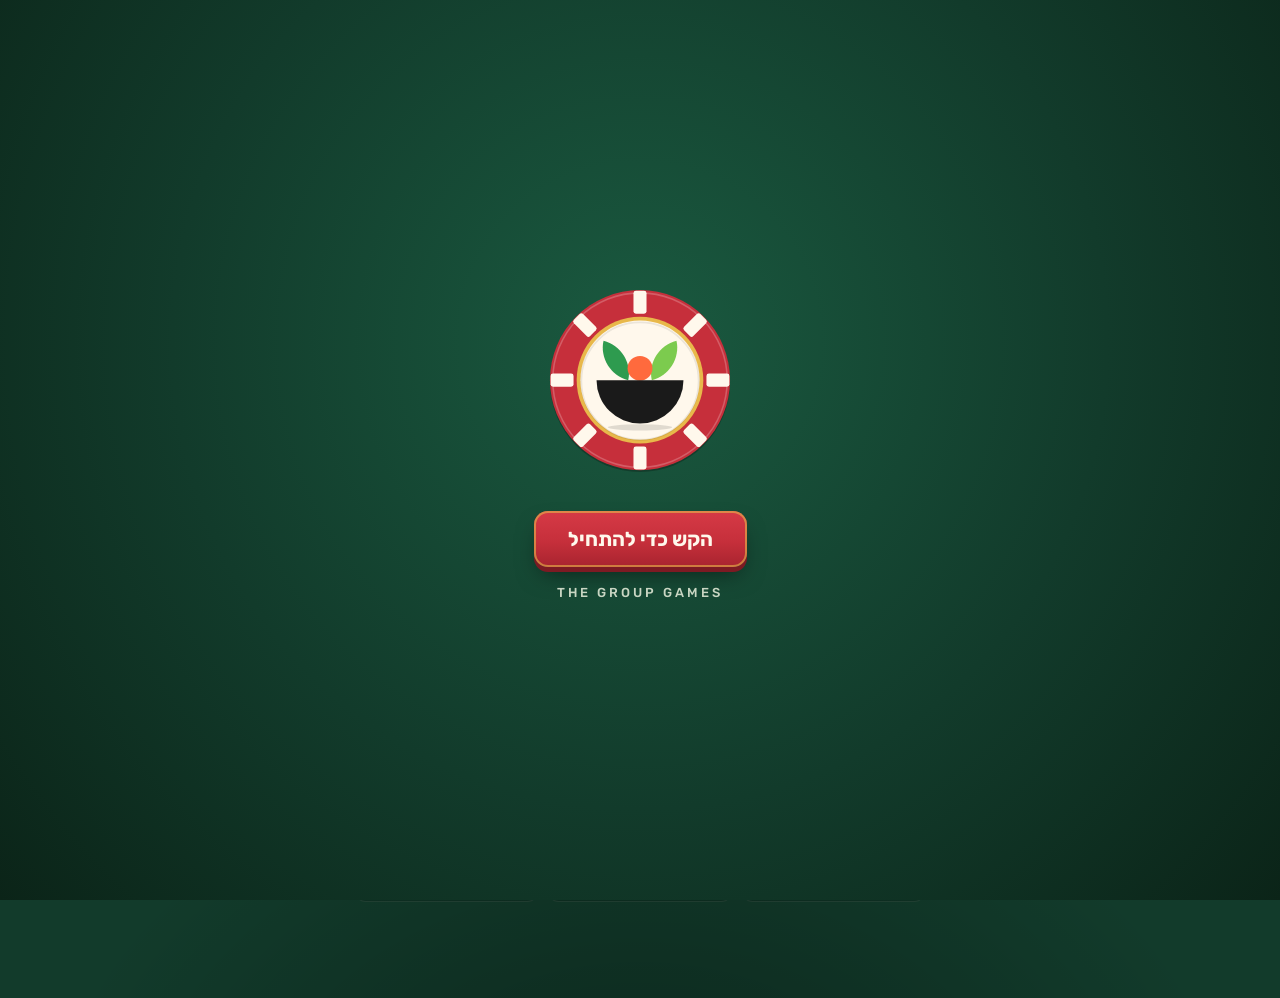
==== index.html @ 09332d65 "עקיפות בטבלה, שיא אישי, שאלות חדשות קודם, ליטושי קזינו Co-Authored-By: Claude Opus 5.5 <noreply@anth" ====
<!DOCTYPE html>
<html lang="he" dir="rtl">
<head>
<meta charset="utf-8">
<meta name="viewport" content="width=device-width,initial-scale=1,viewport-fit=cover">
<meta name="theme-color" content="#123B2B">
<meta name="apple-mobile-web-app-capable" content="yes">
<meta name="mobile-web-app-capable" content="yes">
<meta name="apple-mobile-web-app-status-bar-style" content="black-translucent">
<meta name="apple-mobile-web-app-title" content="סלט">
<title>סלט · THE GROUP GAMES</title>
<link rel="icon" type="image/png" sizes="48x48" href="[data-uri]">
<link rel="icon" type="image/svg+xml" href="[data-uri]">
<link rel="apple-touch-icon" href="[data-uri]">
<link rel="manifest" href="[data-uri]">
<link rel="preconnect" href="https://fonts.googleapis.com"><link rel="preconnect" href="https://fonts.gstatic.com" crossorigin>
<link href="https://fonts.googleapis.com/css2?family=Rubik:wght@400;500;600;700;800;900&family=Suez+One&display=swap" rel="stylesheet">
<style>:root{
  --bg:#0b2418; --bg2:#0b2418; --card:#123b2b; --card2:#164532; --line:#164532;
  --txt:#fff8ec; --dim:#c9d6c3; --mute:#8fa898;
  --pink:#c62f3b; --cyan:#e8b84a; --gold:#e8b84a; --red:#d94a55; --green:#8fe0a6; --purple:#c62f3b;
  --r:16px; --safe-b:env(safe-area-inset-bottom,0px); --safe-t:env(safe-area-inset-top,0px);
  font-family:"Rubik",system-ui,-apple-system,"Segoe UI",Arial,sans-serif;
}
*{box-sizing:border-box;-webkit-tap-highlight-color:transparent}
html,body{margin:0;background:var(--bg);color:var(--txt);min-height:100%;overscroll-behavior:none}
body{background:
  radial-gradient(1200px 600px at 110% -10%,rgba(198,47,59,.22),transparent 60%),
  radial-gradient(900px 500px at -20% 0%,rgba(232,184,74,.14),transparent 60%),
  radial-gradient(800px 600px at 50% 120%,rgba(198,47,59,.14),transparent 60%),var(--bg);
  background-attachment:fixed;line-height:1.45;font-size:16px}
button{font:inherit;color:inherit;border:0;background:none;cursor:pointer}
input{font:inherit}
.en{font-family:"Suez One","Rubik",Impact,sans-serif;letter-spacing:1.5px}
#app{max-width:520px;margin:0 auto;min-height:100vh;display:flex;flex-direction:column;padding-top:var(--safe-t)}
.topbar{position:sticky;top:0;z-index:20;display:flex;align-items:center;gap:8px;padding:10px 14px;background:rgba(11,36,24,.82);backdrop-filter:blur(10px);border-bottom:1px solid var(--line)}
.topbar .brand{font-size:19px;white-space:nowrap;overflow:hidden;text-overflow:ellipsis;min-width:0;color:var(--gold);text-shadow:0 0 12px rgba(232,184,74,.5)}
.topbar .sp{flex:1}
.pill{display:inline-flex;align-items:center;gap:6px;padding:4px 10px;border-radius:99px;background:var(--card2);border:1px solid var(--line);font-size:13px;white-space:nowrap}
.dot{width:8px;height:8px;border-radius:50%;background:var(--green);box-shadow:0 0 8px var(--green)}
.dot.off{background:var(--red);box-shadow:0 0 8px var(--red)}
.dot.wait{background:var(--gold);box-shadow:0 0 8px var(--gold)}
main{flex:1;padding:14px 14px calc(96px + var(--safe-b))}
.tabs{position:fixed;bottom:0;left:0;right:0;z-index:30;display:flex;justify-content:center;background:rgba(11,36,24,.94);backdrop-filter:blur(10px);border-top:1px solid var(--line);padding-bottom:var(--safe-b)}
.tabs .in{display:flex;width:100%;max-width:520px}
.tabs button{flex:1;padding:10px 0 12px;display:flex;flex-direction:column;align-items:center;gap:2px;font-size:12px;color:var(--mute)}
.tabs button .i{font-size:20px;line-height:1}
.tabs button.on{color:var(--txt)}
.tabs button.on .i{filter:drop-shadow(0 0 6px var(--pink))}
.card{background:linear-gradient(180deg,var(--card),var(--bg2));border:1px solid var(--line);border-radius:var(--r);padding:14px;margin:0 0 12px}
.card.glow{box-shadow:0 0 0 1px rgba(198,47,59,.25),0 10px 40px -10px rgba(198,47,59,.35)}
.casino .card{background:linear-gradient(180deg,#123b2b,#0b2418);border-color:#3b2412}
h1,h2,h3{margin:0 0 8px}
h2{font-size:20px} h3{font-size:16px;color:var(--dim);font-weight:600}
.muted{color:var(--dim)} .small{font-size:13px} .tiny{font-size:11.5px}
.row{display:flex;gap:8px;align-items:center} .wrap{flex-wrap:wrap} .grow{flex:1} .between{justify-content:space-between}
.col{display:flex;flex-direction:column;gap:8px}
.btn{display:flex;align-items:center;justify-content:center;gap:8px;width:100%;min-height:54px;padding:12px 16px;border-radius:14px;font-weight:700;font-size:17px;background:var(--card2);border:1px solid var(--line);transition:transform .08s}
.btn:active{transform:scale(.97)}
.btn.pri{background:linear-gradient(90deg,var(--pink),var(--purple));border:0;box-shadow:0 8px 30px -8px rgba(198,47,59,.7)}
.btn.gold{background:linear-gradient(90deg,#e8b84a,#ffe27a);color:#1b1200;border:0;box-shadow:0 8px 30px -8px rgba(255,190,0,.6)}
.btn.cyan{background:linear-gradient(90deg,#e8b84a,#e8b84a);color:#123b2b;border:0}
.btn.red{background:linear-gradient(90deg,#c3122a,#d94a55);border:0}
.btn.ghost{background:transparent}
.btn.sm{min-height:40px;font-size:14px;padding:8px 12px;border-radius:11px;width:auto}
.btn:disabled{opacity:.4;pointer-events:none}
.hero{text-align:center;padding:26px 6px 10px}
.logo{font-size:58px;line-height:.9;margin:0;background:linear-gradient(90deg,var(--cyan),var(--pink),var(--gold));-webkit-background-clip:text;background-clip:text;color:transparent;filter:drop-shadow(0 0 18px rgba(198,47,59,.45))}
.tag{font-size:15px;color:var(--dim);margin-top:8px;letter-spacing:2px}
.four{display:grid;grid-template-columns:repeat(4,1fr);gap:8px;margin:18px 0}
.ch{display:flex;flex-direction:column;align-items:center;gap:4px;font-size:13px;font-weight:700}
.av{--c:var(--pink);width:56px;height:56px;border-radius:50%;display:grid;place-items:center;font-size:30px;background:radial-gradient(circle at 30% 25%,rgba(255,255,255,.15),rgba(0,0,0,.25)),var(--card2);border:2px solid var(--c);box-shadow:0 0 14px -2px var(--c),inset 0 0 12px -4px var(--c);position:relative;flex:none}
.av.sm{width:38px;height:38px;font-size:20px;border-width:2px}
.av.xs{width:28px;height:28px;font-size:15px;border-width:1.5px}
.av.lg{width:84px;height:84px;font-size:46px;border-width:3px}
.av .st{position:absolute;bottom:-2px;left:-2px;width:13px;height:13px;border-radius:50%;border:2px solid var(--bg)}
.av.off{filter:grayscale(1) brightness(.6)}
.grid4{display:grid;grid-template-columns:repeat(4,1fr);gap:8px}
.grid2{display:grid;grid-template-columns:1fr 1fr;gap:8px}
.pick{border-radius:14px;padding:10px 4px;background:var(--card2);border:2px solid transparent;display:flex;flex-direction:column;align-items:center;gap:4px;font-weight:700;font-size:14px}
.pick.sel{border-color:var(--gold);box-shadow:0 0 18px -4px var(--gold)}
.pick:disabled{opacity:.25}
.pick.emo{font-size:30px;padding:8px 0}
.code{font-size:54px;letter-spacing:8px;text-align:center;color:var(--cyan);text-shadow:0 0 18px rgba(232,184,74,.6);direction:ltr}
.qr{display:grid;place-items:center;padding:10px;background:#fff;border-radius:12px;width:max-content;margin:8px auto}
.qr img,.qr canvas{display:block}
.plist .pl{display:flex;align-items:center;gap:10px;padding:8px 0;border-bottom:1px dashed var(--line)}
.plist .pl:last-child{border:0}
.badge{font-size:11px;padding:2px 7px;border-radius:99px;background:var(--card2);border:1px solid var(--line);color:var(--dim)}
.badge.gold{color:#1b1200;background:var(--gold);border:0}
.badge.pink{background:rgba(198,47,59,.18);border-color:var(--pink);color:#ffc2dd}
.badge.green{background:rgba(46,155,79,.12);border-color:var(--green);color:var(--green)}
.badge.red{background:rgba(217,74,85,.14);border-color:var(--red);color:#ffb3bb}
.qhead{display:flex;align-items:center;gap:6px;flex-wrap:wrap;margin-bottom:8px}
.mode{font-size:22px;color:var(--cyan);text-shadow:0 0 12px rgba(232,184,74,.5);line-height:1}
.diff{font-size:12px;font-weight:800;padding:2px 8px;border-radius:6px;color:#0b0716}
.d-EASY{background:var(--green)} .d-MEDIUM{background:var(--gold)} .d-HARD{background:var(--red);color:#fff} .d-INSANE{background:var(--purple);color:#fff}
.prompt{font-size:21px;font-weight:700;line-height:1.35;margin:6px 0 12px}
.timer{height:10px;border-radius:99px;background:var(--card2);overflow:hidden;margin:6px 0 4px;border:1px solid var(--line)}
.timer i{display:block;height:100%;width:100%;background:linear-gradient(90deg,var(--green),var(--gold),var(--red));transform-origin:right;transition:transform .25s linear}
.tnum{font-size:30px;text-align:center;color:var(--gold);direction:ltr}
.tnum.low{color:var(--red);animation:pulse .5s infinite alternate}
@keyframes pulse{to{transform:scale(1.12)}}
.opt{display:flex;align-items:center;gap:10px;width:100%;text-align:right;padding:14px;border-radius:14px;background:var(--card2);border:2px solid var(--line);font-size:17px;font-weight:600;margin-bottom:8px;min-height:56px}
.opt .k{flex:none;width:30px;height:30px;border-radius:9px;display:grid;place-items:center;background:var(--bg);font-weight:800;color:var(--dim);font-size:14px}
.opt.sel{border-color:var(--cyan);box-shadow:0 0 18px -4px var(--cyan)}
.opt.ok{border-color:var(--green);background:rgba(46,155,79,.1)}
.opt.bad{border-color:var(--red);background:rgba(217,74,85,.09)}
.opt.ro{pointer-events:none;opacity:.8}
.opt .n{margin-inline-start:auto;flex:none;width:30px;height:30px;border-radius:50%;background:var(--cyan);color:#123b2b;display:grid;place-items:center;font-weight:900}
.numin{width:100%;font-size:40px;text-align:center;padding:12px;border-radius:14px;background:var(--bg);border:2px solid var(--cyan);color:var(--txt);direction:ltr}
.match{padding:10px;border-radius:14px;background:var(--card2);margin-bottom:8px}
.match .who{display:flex;gap:6px;margin-top:8px}
.match .who button{flex:1;padding:6px 2px;border-radius:10px;border:2px solid var(--line);display:flex;flex-direction:column;align-items:center;font-size:12px;font-weight:700;gap:2px}
.match .who button.sel{border-color:var(--gold);background:rgba(232,184,74,.1)}
.locked{text-align:center;padding:18px 8px}
.locked .big{font-size:46px}
.chips{display:flex;gap:6px;flex-wrap:wrap}
.chip{padding:8px 12px;border-radius:99px;background:#1f130d;border:1.5px solid #5a3a1c;font-weight:800;font-size:14px;color:#ffd9a0;direction:ltr}
.chip.sel{background:var(--gold);color:#1b1200;border-color:var(--gold);box-shadow:0 0 14px -2px var(--gold)}
.seg{display:flex;background:var(--bg);border-radius:12px;padding:3px;gap:3px;border:1px solid var(--line)}
.seg button{flex:1;padding:9px 4px;border-radius:9px;font-weight:700;font-size:14px;color:var(--dim)}
.seg button.sel{background:var(--card2);color:var(--txt);box-shadow:inset 0 0 0 1.5px var(--gold)}
.money{color:var(--gold);font-weight:800;direction:ltr;unicode-bidi:isolate;white-space:nowrap}
.pos{color:var(--green)} .neg{color:var(--red)}
.betbox{border:1px solid #4a2e14;border-radius:14px;padding:12px;margin-bottom:10px;background:linear-gradient(180deg,#1a0f08,#0e0805)}
.betbox h4{margin:0 0 8px;font-size:15px;color:var(--gold);display:flex;justify-content:space-between;align-items:center}
.res{display:flex;align-items:center;gap:10px;padding:9px 0;border-bottom:1px dashed var(--line)}
.res:last-child{border:0}
.mark{font-size:22px;width:26px;text-align:center}
.quote{border-right:4px solid var(--pink);background:rgba(198,47,59,.07);padding:10px 12px;border-radius:10px;font-size:15px;margin:10px 0}
details summary{cursor:pointer;color:var(--cyan);font-size:14px;padding:4px 0}
.ev{display:inline-block;font-size:11px;font-weight:900;padding:2px 7px;border-radius:6px;background:var(--gold);color:#1b1200;margin:2px}
.ev.BANKRUPTCY{background:var(--red);color:#fff}
.lb .r{display:flex;align-items:center;gap:10px;padding:10px;border-radius:12px;background:var(--card2);margin-bottom:6px}
.lb .pos1{box-shadow:0 0 0 2px var(--gold),0 0 22px -6px var(--gold)}
.rank{font-size:26px;width:26px;text-align:center;color:var(--gold)}
.stat{display:grid;grid-template-columns:1fr 1fr;gap:8px}
.stat div{background:var(--card2);border-radius:12px;padding:10px}
.stat b{display:block;font-size:20px}
.txl .t{display:flex;justify-content:space-between;gap:8px;font-size:13px;padding:6px 0;border-bottom:1px dashed #3b2412}
.wheelwrap{position:relative;width:260px;height:260px;margin:6px auto}
.wheel{width:100%;height:100%;transition:transform 4s cubic-bezier(.12,.75,.1,1)}
.pointer{position:absolute;top:-6px;left:50%;transform:translateX(-50%);width:0;height:0;border-left:13px solid transparent;border-right:13px solid transparent;border-top:24px solid var(--gold);filter:drop-shadow(0 0 6px var(--gold))}
.hostbar{display:flex;gap:6px;flex-wrap:wrap;padding:8px;border:1px dashed var(--gold);border-radius:14px;margin-top:10px;background:rgba(232,184,74,.04)}
.hostbar .lbl{width:100%;font-size:12px;color:var(--gold)}
.modal{position:fixed;inset:0;z-index:100;background:rgba(0,0,0,.72);display:grid;place-items:center;padding:20px;animation:fade .15s}
.modal .box{width:100%;max-width:420px;background:var(--card);border:1px solid var(--line);border-radius:18px;padding:18px;max-height:85vh;overflow:auto}
@keyframes fade{from{opacity:0}}
.toast{position:fixed;top:calc(64px + var(--safe-t));left:50%;transform:translateX(-50%);z-index:110;background:var(--card2);border:1px solid var(--gold);padding:10px 16px;border-radius:12px;font-weight:700;box-shadow:0 10px 30px rgba(0,0,0,.6);animation:fade .2s;max-width:90vw;text-align:center}
.overlay{position:fixed;inset:0;z-index:90;background:rgba(11,36,24,.9);display:grid;place-items:center;text-align:center;padding:24px}
.spinner{width:42px;height:42px;border-radius:50%;border:4px solid var(--line);border-top-color:var(--pink);animation:spin 1s linear infinite;margin:0 auto 12px}
@keyframes spin{to{transform:rotate(360deg)}}
.podium{display:flex;align-items:flex-end;justify-content:center;gap:8px;margin:14px 0}
.podium .p{display:flex;flex-direction:column;align-items:center;gap:6px;width:31%}
.podium .bar{width:100%;border-radius:12px 12px 4px 4px;display:grid;place-items:center;font-size:30px;font-weight:900}
.flash{animation:flash .6s}
@keyframes flash{0%{transform:scale(.6);opacity:0}60%{transform:scale(1.08)}100%{transform:scale(1)}}
.confetti{position:fixed;inset:0;pointer-events:none;z-index:95}
.chart{width:100%;height:auto;display:block}
.sliderrow{display:flex;align-items:center;gap:10px}
input[type=range]{flex:1;accent-color:var(--gold)}
.reduce *{animation:none!important;transition:none!important}
.sep{height:1px;background:var(--line);margin:12px 0}
table.rules{width:100%;border-collapse:collapse;font-size:14px}
table.rules td{padding:6px 4px;border-bottom:1px dashed var(--line)}
table.rules td:last-child{text-align:left;color:var(--gold);white-space:nowrap}
.center{text-align:center}
.stack>*+*{margin-top:8px}

/* ───── no-scroll round stage ───── */
main.stagewrap{padding:0;overflow:hidden}
.stage{height:calc(100dvh - var(--tbh,56px) - var(--navh,64px) - var(--safe-t));display:flex;flex-direction:column;padding:8px 12px 10px;gap:6px}
.st-head{flex:none}
.st-body{flex:1;min-height:0;overflow-y:auto;overscroll-behavior:contain;display:flex;flex-direction:column;gap:6px;scrollbar-width:none}
.st-body::-webkit-scrollbar{display:none}
.st-foot{flex:none}
.timer.thin{height:5px;margin:6px 0 4px}
.tclock{min-width:44px;height:34px;padding:0 8px;border-radius:10px;display:grid;place-items:center;font-size:24px;color:var(--gold);background:var(--card2);border:1px solid var(--line);direction:ltr}
.tclock.low{color:#fff;background:var(--red);border-color:var(--red);animation:pulse .5s infinite alternate}
.strip{display:flex;justify-content:space-around;gap:4px;margin-top:2px}
.sp-p{display:flex;flex-direction:column;align-items:center;gap:0;min-width:52px;opacity:.75}
.sp-p.done{opacity:1}
.sp-p .tiny{line-height:1.2}
.prompt{font-size:19px;margin:2px 0 4px}
.prompt.sm{font-size:16px}
.opts{display:flex;flex-direction:column;gap:6px}
.opts .opt{margin:0;min-height:48px;padding:9px 12px;font-size:16px}
.opts.dense .opt{min-height:40px;padding:6px 10px;font-size:14px}
.opt.dim{opacity:.35}
.opt .av.xs{flex:none}
.clamp1,.clamp2,.clamp3{display:-webkit-box;-webkit-box-orient:vertical;overflow:hidden}
.clamp1{-webkit-line-clamp:1}.clamp2{-webkit-line-clamp:2}.clamp3{-webkit-line-clamp:3}
.qmini{display:flex;align-items:center;gap:8px;width:100%;text-align:right;padding:8px 10px;border-radius:12px;background:var(--card2);border:1px solid var(--line);font-size:14px}
.qmini .clamp1{flex:1}
.btabs{display:flex;gap:6px;margin-top:8px}
.btabs button{flex:1;position:relative;padding:9px 4px;border-radius:12px;background:#1a0f08;border:1.5px solid #4a2e14;font-weight:800;font-size:13.5px;color:#ffd9a0}
.btabs button.sel{background:linear-gradient(180deg,#3a2408,#1a0f08);border-color:var(--gold);color:var(--gold);box-shadow:0 0 14px -4px var(--gold)}
.dotamt{position:absolute;top:-8px;left:6px;font-style:normal;font-size:11px;background:var(--gold);color:#1b1200;border-radius:99px;padding:0 6px;direction:ltr}
.betpanel{border:1px solid #4a2e14;border-radius:14px;padding:10px;background:linear-gradient(180deg,#1a0f08,#0e0805);margin-top:6px}
.bigmult{display:flex;align-items:center;gap:10px;margin-bottom:8px}
.bigmult .en{font-size:38px;line-height:1;color:var(--gold);text-shadow:0 0 16px rgba(255,190,0,.5)}
.chip{min-height:40px}
.chip.max{border-color:var(--red);color:#ffb3bb}
.chip.max.sel{background:var(--red);color:#fff;border-color:var(--red)}
.chip.don{border-color:var(--purple);color:#d8b8ff}
.chip.don.sel{background:var(--purple);color:#fff}
.btn.big{min-height:58px;font-size:18px}
.stakeline{font-size:13px;padding:6px 10px;border-radius:10px;background:rgba(232,184,74,.08);border:1px dashed #5a3a1c;color:#ffd9a0;direction:rtl}
.waitbox{display:flex;align-items:center;justify-content:center;gap:6px;min-height:52px;padding:10px;border-radius:14px;background:var(--card2);border:1px dashed var(--line);font-weight:700;text-align:center;font-size:15px}
.linkbtn{color:var(--cyan);text-decoration:underline;font-size:inherit;padding:0}
.mrow{display:flex;align-items:center;gap:8px;padding:6px 8px;border-radius:12px;background:var(--card2)}
.mtxt{flex:1;font-weight:700;font-size:14px;line-height:1.25}
.mwho{display:flex;gap:4px;flex:none}
.mwho button{padding:3px;border-radius:50%;border:2px solid transparent;opacity:.55}
.mwho button.sel{border-color:var(--gold);opacity:1;box-shadow:0 0 10px -2px var(--gold)}
.rtable{display:flex;flex-direction:column;gap:4px;margin-top:4px}
.rrow{display:flex;align-items:center;gap:8px;flex-wrap:wrap;padding:6px 8px;border-radius:12px;background:var(--card2);font-size:14px}
.rrow.me{box-shadow:inset 0 0 0 1.5px var(--cyan)}
.rrow.lead{box-shadow:inset 0 0 0 1.5px var(--gold)}
.rrow .nm{flex:1}
.rrow .pts{color:var(--green);font-weight:800;direction:ltr}
.rrow .cn{min-width:62px;text-align:left;direction:ltr;font-weight:700;font-size:13px}
.rrow .rk{width:28px;text-align:center;font-weight:900;font-size:12px}
.rrow .evs{width:100%;padding-inline-start:36px}
.expl{margin:2px 0;font-size:14.5px;color:#d9d4ea}
.sumline{padding:8px 10px;border-radius:12px;background:var(--card2);font-size:14px}
.pausebar{flex:none;text-align:center;padding:8px;border-radius:12px;background:rgba(232,184,74,.12);border:1px solid var(--gold);font-weight:700}
.wheelwrap.sm{width:min(230px,52vw,30dvh);height:min(230px,52vw,30dvh)}
.wheelwrap.sm .pointer{border-left-width:11px;border-right-width:11px;border-top-width:20px}
/* slots */
.slots{position:relative;display:flex;gap:8px;justify-content:center;padding:12px;border-radius:18px;background:linear-gradient(180deg,#2a1206,#120804);border:3px solid var(--gold);box-shadow:0 0 30px -8px var(--gold),inset 0 0 20px rgba(0,0,0,.8);margin:4px auto;width:max-content}
.reel{width:72px;height:76px;overflow:hidden;border-radius:12px;background:linear-gradient(180deg,#0b2418,#164532 50%,#0b2418);border:1px solid #5a3a1c}
.reel .strip{display:block;margin:0}
.sym{height:76px;display:grid;place-items:center;font-size:42px}
.payline{position:absolute;left:8px;right:8px;top:50%;height:2px;background:rgba(198,47,59,.6);box-shadow:0 0 8px var(--pink);pointer-events:none}
.slots.tease{animation:tease .25s infinite alternate}
@keyframes tease{to{box-shadow:0 0 50px 4px var(--gold),inset 0 0 20px rgba(0,0,0,.8)}}
/* juice layer */
.fx{position:fixed;inset:0;pointer-events:none;z-index:120;overflow:hidden}
.coinfx{position:absolute;font-size:24px;margin:-12px 0 0 -12px;will-change:transform}
.flashfx{position:absolute;inset:0;background:#fff}
.bannerfx{position:absolute;left:50%;top:42%;transform:translate(-50%,-50%);font-size:58px;white-space:nowrap;color:var(--gold);text-shadow:0 0 24px rgba(255,190,0,.8),0 4px 0 #6b3a00}
.bannerfx.small{font-size:34px;top:30%}
/* short phones (iPhone SE / small Android): tighten the round screens */
@media (max-height: 740px){
  .stage{padding:6px 10px 8px;gap:4px}
  .st-body{gap:4px}
  .prompt{font-size:17px;margin:0 0 2px}
  .opts{gap:5px}
  .opts .opt{min-height:42px;padding:7px 10px;font-size:15px}
  .btn.big{min-height:50px;font-size:17px}
  .strip .tiny{font-size:11px}
  .sp-p .av.xs{width:24px;height:24px;font-size:13px}
  .timer.thin{margin:4px 0 2px}
  .bigmult{margin-bottom:4px}.bigmult .en{font-size:30px}
  .betpanel{padding:8px;margin-top:4px}
  .btabs{margin-top:6px}.btabs button{padding:7px 4px}
  .seg button{padding:7px 4px}
  .chip{min-height:36px;padding:6px 10px}
  .qmini{padding:6px 10px}
  .stage h3{font-size:14px}
  .rrow{padding:5px 8px}
}
.mode{direction:ltr;unicode-bidi:isolate}
.st-head .mode{white-space:nowrap;overflow:hidden;text-overflow:ellipsis;min-width:0;flex:0 1 auto}
.st-head .badge{white-space:nowrap;flex:none}
@media (max-width:380px){.st-head .mode{font-size:17px!important}}

/* ═════ CASINO GRAPHICS KIT ═════ */
.goldtxt{background:linear-gradient(180deg,#fffbe0 0%,#ffd23d 42%,#a66f00 52%,#ffe27a 78%,#fff3b0 100%);-webkit-background-clip:text;background-clip:text;color:transparent!important;filter:drop-shadow(0 2px 0 rgba(60,30,0,.6)) drop-shadow(0 0 12px rgba(255,190,0,.35))}
.coinico{width:18px;height:18px;flex:none;filter:drop-shadow(0 0 4px rgba(255,190,0,.5))}
#coinPill .money{font-variant-numeric:tabular-nums}
.money{font-variant-numeric:tabular-nums}
/* chips */
.chiprow{display:flex;flex-wrap:wrap;gap:6px;align-items:flex-end;justify-content:flex-start}
.chipbtn{position:relative;width:54px;height:54px;padding:0;border-radius:50%;transition:transform .15s cubic-bezier(.34,1.56,.64,1),filter .15s;filter:drop-shadow(0 4px 0 rgba(0,0,0,.55)) drop-shadow(0 6px 8px rgba(0,0,0,.45))}
.chipbtn .chipsvg{width:100%;height:100%;display:block}
.chipbtn:active{transform:scale(.92)}
.chipbtn.sel{transform:translateY(-7px) scale(1.06);filter:drop-shadow(0 0 0 #000) drop-shadow(0 0 12px rgba(232,184,74,.9)) drop-shadow(0 10px 6px rgba(0,0,0,.5))}
.chipbtn.zero{opacity:.85}
.chipsub{position:absolute;bottom:-12px;left:50%;transform:translateX(-50%);font-size:11px;font-weight:800;white-space:nowrap;color:#ffd9a0;direction:ltr}
/* felt bet table */
.betpanel{background:radial-gradient(ellipse at 50% 0%,#1f7a55 0%,#11563b 45%,#093424 100%)!important;border:2px solid #b8860b!important;box-shadow:inset 0 0 0 3px #3a2400,inset 0 0 30px rgba(0,0,0,.55),0 0 18px -6px rgba(255,190,0,.45);position:relative;overflow:hidden}
.betpanel::before{content:"";position:absolute;inset:0;pointer-events:none;opacity:.25;background-image:url("data:image/svg+xml,%3Csvg xmlns='http://www.w3.org/2000/svg' width='120' height='120'%3E%3Cfilter id='n'%3E%3CfeTurbulence type='fractalNoise' baseFrequency='.9' numOctaves='2'/%3E%3CfeColorMatrix values='0 0 0 0 0 0 0 0 0 0 0 0 0 0 0 0 0 0 .55 0'/%3E%3C/filter%3E%3Crect width='120' height='120' filter='url(%23n)'/%3E%3C/svg%3E")}
.betpanel>*{position:relative}
.betpanel .seg{background:rgba(0,0,0,.35);border-color:rgba(232,184,74,.25)}
.felt{display:flex;align-items:center;gap:12px;margin-bottom:6px}
.betspot{flex:none;width:76px;height:64px;border-radius:50%;border:2px dashed rgba(255,233,160,.55);display:grid;place-items:center;position:relative;background:radial-gradient(circle,rgba(255,255,255,.07),transparent 70%)}
.betspot.mini{width:58px;height:54px;border-width:1.5px}
.odds{display:flex;flex-direction:column;gap:2px;min-width:0}
.odds .en{font-size:40px;line-height:1}
.stack{position:relative;width:46px;height:56px}
.stack.empty{width:auto;height:auto;font-size:11px;color:rgba(255,233,160,.7);text-align:center}
.stack .sc{position:absolute;left:0;width:46px;height:46px;filter:drop-shadow(0 2px 0 rgba(0,0,0,.6))}
.stack .sc svg{width:100%;height:100%}
.betspot.mini .stack{transform:scale(.8)}
.stackamt{position:absolute;bottom:-14px;left:50%;transform:translateX(-50%);font-size:11px;background:rgba(0,0,0,.65);padding:0 6px;border-radius:99px;white-space:nowrap;z-index:20}
/* 3D casino buttons with a shine sweep */
.btn.gold,.btn.pri,.btn.cyan,.btn.red{position:relative;overflow:hidden;border-bottom:0;transition:transform .08s,box-shadow .08s}
.btn.gold{background:linear-gradient(180deg,#ffe98a 0%,#ffc21a 48%,#e79b00 52%,#e8b84a 100%);box-shadow:0 5px 0 #8a5a00,0 10px 24px -6px rgba(255,190,0,.6),inset 0 1px 0 rgba(255,255,255,.7);color:#2a1700;text-shadow:0 1px 0 rgba(255,255,255,.45)}
.btn.pri{background:linear-gradient(180deg,#ff6fb5 0%,#c62f3b 48%,#d81b78 52%,#c62f3b 100%);box-shadow:0 5px 0 #6d0c40,0 10px 24px -6px rgba(198,47,59,.6),inset 0 1px 0 rgba(255,255,255,.45)}
.btn.cyan{box-shadow:0 5px 0 #05556e,0 10px 24px -8px rgba(232,184,74,.5)}
.btn.red{box-shadow:0 5px 0 #6b0714}
.btn.gold:active,.btn.pri:active,.btn.cyan:active,.btn.red:active{transform:translateY(4px);box-shadow:0 1px 0 #6b4500,0 4px 10px -6px rgba(0,0,0,.6)}
.btn.big::after{content:"";position:absolute;top:0;bottom:0;width:40%;left:-60%;background:linear-gradient(100deg,transparent,rgba(255,255,255,.55),transparent);transform:skewX(-20deg);animation:shine 3.6s ease-in-out infinite}
@keyframes shine{0%,65%{left:-60%}100%{left:130%}}
.btn:disabled::after{display:none}
.st-foot{padding-bottom:6px}
/* slot cabinet */
.slots{padding:26px 14px 14px!important;background:linear-gradient(180deg,#5a1010 0%,#2a0606 60%,#140303 100%)!important;border:4px solid transparent!important;background-clip:padding-box!important;outline:3px solid #b8860b;box-shadow:0 0 0 7px #3a2400,0 0 0 9px #e8b84a,0 0 40px -6px rgba(255,190,0,.7),inset 0 0 25px rgba(0,0,0,.8)!important;border-radius:20px!important}
.cabtitle{position:absolute;top:4px;left:0;right:0;text-align:center;font-size:15px;letter-spacing:3px;color:#ffe27a;text-shadow:0 0 8px rgba(255,190,0,.9)}
.reel{background:linear-gradient(180deg,#d8d2c4 0%,#fffdf6 22%,#fffdf6 78%,#cfc7b6 100%)!important;border:2px solid #3a2400!important;box-shadow:inset 0 8px 10px -6px rgba(0,0,0,.6),inset 0 -8px 10px -6px rgba(0,0,0,.6)}
.sym .symsvg{width:56px;height:56px;filter:drop-shadow(0 2px 2px rgba(0,0,0,.35))}
.gem{width:58px;height:58px;border-radius:16px;display:grid;place-items:center;font-size:34px;background:radial-gradient(circle at 35% 25%,#fff 0%,var(--c) 40%,color-mix(in srgb,var(--c) 45%,#000) 100%);box-shadow:inset 0 -4px 0 rgba(0,0,0,.25),0 2px 4px rgba(0,0,0,.35);border:2px solid rgba(255,255,255,.7)}
.bulb{position:absolute;width:8px;height:8px;margin-left:-4px;border-radius:50%;background:#fff3b0;box-shadow:0 0 8px #e8b84a,0 0 2px #fff;animation:chase 1.1s linear infinite;animation-delay:calc(var(--i) * -.1s)}
@keyframes chase{0%,55%{opacity:.25;transform:scale(.8)}65%{opacity:1;transform:scale(1.15)}100%{opacity:.25}}
.slots .payline{top:calc(50% + 6px)}
/* wheel */
.wheel .wb{fill:#fff3b0;animation:chase 1.2s linear infinite;animation-delay:calc(var(--i) * -.05s);filter:drop-shadow(0 0 3px #e8b84a)}
.pointer{z-index:3;filter:drop-shadow(0 3px 2px rgba(0,0,0,.6)) drop-shadow(0 0 6px var(--gold))!important;transform-origin:50% 0}
.pointer.spinning{animation:flick .09s linear infinite alternate}
@keyframes flick{from{transform:translateX(-50%) rotate(-10deg)}to{transform:translateX(-50%) rotate(8deg)}}
.ph-roulette .st-body{background:radial-gradient(ellipse at 50% 30%,rgba(31,122,85,.35),transparent 70%);border-radius:18px}
/* motion */
.flychip{position:fixed;z-index:130;pointer-events:none;filter:drop-shadow(0 6px 6px rgba(0,0,0,.5))}
.flychip svg{width:100%;height:100%}
.stackfly{display:grid;place-items:center}
.st-body.slide-l{animation:slideL .3s cubic-bezier(.2,.8,.2,1)}
.st-body.slide-r{animation:slideR .3s cubic-bezier(.2,.8,.2,1)}
@keyframes slideL{from{transform:translateX(-40%);opacity:0}to{transform:none;opacity:1}}
@keyframes slideR{from{transform:translateX(40%);opacity:0}to{transform:none;opacity:1}}
.st-body.intro>*{animation:riseIn .38s cubic-bezier(.2,.8,.2,1) backwards}
.st-body.intro>*:nth-child(2){animation-delay:.06s}.st-body.intro>*:nth-child(3){animation-delay:.12s}.st-body.intro>*:nth-child(4){animation-delay:.18s}.st-body.intro>*:nth-child(5){animation-delay:.24s}
.st-body.intro .opts .opt{animation:riseIn .35s cubic-bezier(.2,.8,.2,1) backwards}
.st-body.intro .opts .opt:nth-child(2){animation-delay:.08s}.st-body.intro .opts .opt:nth-child(3){animation-delay:.16s}.st-body.intro .opts .opt:nth-child(4){animation-delay:.24s}.st-body.intro .opts .opt:nth-child(5){animation-delay:.32s}
@keyframes riseIn{from{transform:translateY(14px);opacity:0}to{transform:none;opacity:1}}
.ph-reveal .st-body.intro .flipcard{animation:flipIn .55s cubic-bezier(.3,1.4,.5,1) .35s backwards;transform-origin:50% 50%}
@keyframes flipIn{0%{transform:perspective(600px) rotateX(90deg);opacity:0}100%{transform:perspective(600px) rotateX(0);opacity:1}}
.ph-reveal .st-body.intro .rrow{animation:rowIn .35s cubic-bezier(.2,.8,.2,1) backwards;animation-delay:calc(.9s + var(--d) * .09s)}
@keyframes rowIn{from{transform:translateX(30px);opacity:0}to{transform:none;opacity:1}}
.ph-reveal .st-body.intro .opt.ok{animation:okGlow 1.2s ease-out .9s}
@keyframes okGlow{0%{box-shadow:0 0 0 0 rgba(46,155,79,.8)}100%{box-shadow:0 0 0 18px rgba(46,155,79,0)}}
.st-foot .btn.gold.big{animation:breathe 2.4s ease-in-out infinite}
@keyframes breathe{0%,100%{box-shadow:0 5px 0 #8a5a00,0 10px 24px -6px rgba(255,190,0,.5)}50%{box-shadow:0 5px 0 #8a5a00,0 10px 34px -2px rgba(255,190,0,.85)}}
.reduce .bulb,.reduce .wb,.reduce .btn.big::after{animation:none!important}
@media (max-height:740px){.chipbtn{width:48px;height:48px}.betspot{width:66px;height:56px}.odds .en{font-size:32px}.stack{height:50px}.stack .sc{width:40px;height:40px}.slots{padding:22px 10px 10px!important}}
.st-foot{padding-bottom:4px}
@media (max-height:740px){.ph-reveal .expl{-webkit-line-clamp:2}.ph-reveal .rrow{padding:4px 8px}.ph-reveal .prompt.sm{font-size:15px}}
.opt.mgrid{display:grid;grid-template-columns:1fr 1fr;gap:4px 10px;font-size:13px;line-height:1.3}
.rrow{flex-wrap:nowrap}
.rrow .nm{min-width:0;overflow:hidden;text-overflow:ellipsis;white-space:nowrap}
.rrow .evs{width:auto;padding:0;flex:none;order:-1;position:absolute;inset-inline-end:44px;top:-7px}
.rrow{position:relative}
.rrow .ev{font-size:11px;padding:1px 5px;margin:0}
.odds .en,.bigmult .en{direction:ltr;unicode-bidi:isolate;text-align:right}

/* ═════════ STAKE-STYLE THEME (overrides everything above) ═════════ */
:root{--bg:#0d2c20;--bg2:#0d2c20;--card:#164532;--card2:#1d5139;--line:#2b6249;--txt:#ffffff;--dim:#c9d6c3;--mute:#7a8ba3;
  --green:#2e9b4f;--blue:#e8b84a;--cyan:#e8b84a;--pink:#e8b84a;--gold:#e8b84a;--red:#ed4163;--purple:#c62f3b;--r:8px;
  font-family:"Rubik","Rubik",system-ui,-apple-system,"Segoe UI",Arial,sans-serif}
html,body{background:#0d2c20}
body{background:#0d2c20!important;font-family:"Rubik","Rubik",system-ui,sans-serif;font-weight:500}
.en{font-family:"Rubik","Rubik",sans-serif;font-weight:800;letter-spacing:.2px}
h1,h2,h3{font-weight:800}
h3{color:var(--dim);font-weight:700;font-size:14px}
/* top bar like a betting site */
.topbar{background:#164532;border-bottom:0;box-shadow:0 4px 6px -1px rgba(0,0,0,.25);backdrop-filter:none;padding:9px 12px}
.topbar .brand{font-family:"Rubik",sans-serif;font-style:italic;font-weight:900;font-size:22px;letter-spacing:-.8px;color:#fff;text-shadow:none}
.pill{background:#0d2c20;border:0;border-radius:6px;font-weight:700;min-height:36px;padding:4px 10px}
#coinPill{background:#0d2c20;padding:4px 12px;font-size:15px}
#coinPill .money{color:#fff}
.dot{box-shadow:none}
/* bottom nav */
.tabs{background:#164532;border-top:0;box-shadow:0 -4px 8px rgba(0,0,0,.25);backdrop-filter:none}
.tabs button{color:#7a8ba3;font-weight:700;font-size:11px;position:relative}
.tabs button.on{color:#fff}
.tabs button.on .i{filter:none}
.tabs button.on::before{content:"";position:absolute;top:0;left:30%;right:30%;height:3px;border-radius:0 0 3px 3px;background:var(--green)}
.navdot{position:absolute;top:8px;right:34%;width:8px;height:8px;border-radius:50%;background:var(--red);box-shadow:0 0 0 2px #164532}
/* surfaces */
.card,.casino .card{background:#164532!important;border:0!important;border-radius:8px;box-shadow:0 4px 6px -1px rgba(0,0,0,.2)}
.card.glow{box-shadow:0 4px 6px -1px rgba(0,0,0,.2)}
.modal .box{background:#164532;border:0;border-radius:8px}
.modal{background:rgba(5,10,15,.75)}
/* buttons */
.btn{border-radius:6px;background:#2b6249;border:0;font-weight:700;color:#fff;min-height:48px;box-shadow:0 4px 6px -1px rgba(0,0,0,.2)}
.btn:active{transform:scale(.98)}
.btn.ghost{background:transparent;box-shadow:none;color:var(--dim)}
.btn.gold,.btn.gold.big{background:#2e9b4f!important;color:#05080a!important;text-shadow:none;box-shadow:0 4px 6px -1px rgba(0,0,0,.25)!important;animation:none!important}
.btn.gold:active{background:#1fff1f!important}
.btn.pri,.btn.cyan{background:#e8b84a!important;color:#fff!important;box-shadow:0 4px 6px -1px rgba(0,0,0,.25)!important}
.btn.red{background:#ed4163!important;box-shadow:none!important}
.btn.big::after{display:none}
.btn.sm{border-radius:6px;min-height:38px}
.btn:disabled{opacity:.5}
/* inputs */
.numin,input,textarea,select{border-radius:6px!important}
.numin{background:#0d2c20;border:2px solid #2b6249;font-family:"Rubik",sans-serif;font-weight:700}
.numin:focus{border-color:#5f8a73;outline:0}
/* text */
.money{color:#fff}
.pos{color:var(--green)}.neg{color:var(--red)}
.mode{color:#fff!important;text-shadow:none!important;font-family:"Rubik",sans-serif;font-weight:900;font-style:italic;letter-spacing:-.2px}
.goldtxt{background:none;-webkit-background-clip:initial;background-clip:initial;color:#fff!important;filter:none}
.badge{background:#2b6249;border:0;border-radius:4px;color:#c9d6c3;font-weight:700}
.badge.gold{background:var(--gold);color:#1a1200}.badge.pink{background:rgba(232,184,74,.2);color:#8ec5ff}
.badge.green{background:rgba(46,155,79,.12);color:var(--green)}.badge.red{background:rgba(237,65,99,.15);color:#ff9fb2}
.diff{border-radius:4px;font-family:"Rubik",sans-serif}
.d-EASY{background:#2e9b4f;color:#05080a}.d-MEDIUM{background:#e8b84a;color:#1a1200}.d-HARD{background:#ed4163}.d-INSANE{background:#c62f3b}
.quote{border-right:3px solid #e8b84a;background:#0d2c20;border-radius:6px}
/* round screens */
.tclock{background:#0d2c20;border:0;color:#fff;border-radius:6px;font-family:"Rubik",sans-serif;font-weight:800;font-size:20px}
.tclock.low{background:var(--red)}
.timer{background:#0d2c20;border:0}
.timer i{background:var(--green)}
.opt{background:#1d5139;border:2px solid transparent;border-radius:8px;font-weight:600}
.opt .k{background:#0d2c20;border-radius:6px;color:#c9d6c3}
.opt.sel{border-color:#e8b84a;box-shadow:none;background:#3b3a1c}
.opt.ok{border-color:var(--green);background:rgba(46,155,79,.08)}
.opt.bad{border-color:var(--red);background:rgba(237,65,99,.08)}
.opt .n{background:#e8b84a;color:#fff}
.seg{background:#0d2c20;border:0;border-radius:99px;padding:4px}
.seg button{border-radius:99px;color:#c9d6c3;font-weight:700}
.seg button.sel{background:#2b6249;color:#fff;box-shadow:none}
.pick{background:#1d5139;border:2px solid transparent;border-radius:8px}
.pick.sel{border-color:#e8b84a;box-shadow:none}
.waitbox{background:#1d5139;border:0;border-radius:8px;color:#c9d6c3}
.stakeline{background:#0d2c20;border:0;color:#c9d6c3;border-radius:6px}
.qmini{background:#1d5139;border:0;border-radius:8px}
.rrow{background:#1d5139;border-radius:8px}
.rrow.me{box-shadow:inset 0 0 0 2px #e8b84a}.rrow.lead{box-shadow:inset 0 0 0 2px var(--gold)}
.rrow .pts{color:#fff}
.sumline{background:#1d5139;border-radius:8px}
.pausebar{background:rgba(232,184,74,.1);border-color:var(--gold);border-radius:8px}
.av{background:#0d2c20;box-shadow:0 0 0 0 transparent;border-width:2px}
.ev{background:var(--gold);color:#1a1200;border-radius:4px}
.strip .sp-p .tiny{color:#c9d6c3}
/* bet panel = betting-site controls */
.btabs{background:#0d2c20;border-radius:99px;padding:4px;gap:4px;margin-top:6px}
.btabs button{background:transparent!important;border:0!important;border-radius:99px;color:#c9d6c3!important;box-shadow:none!important;font-weight:700}
.btabs button.sel{background:#2b6249!important;color:#fff!important}
.dotamt{background:var(--green);color:#05080a;top:-7px}
.betpanel{background:#1d5139!important;border:0!important;box-shadow:none!important;border-radius:8px;padding:10px}
.betpanel::before{display:none}
.oddsrow{display:flex;justify-content:space-between;align-items:center;padding:8px 10px;border-radius:6px;background:#0d2c20;margin-bottom:8px;font-size:13px;color:#c9d6c3;font-weight:600}
.oddsrow b{font-family:"Rubik",sans-serif;font-size:20px;color:#fff;direction:ltr}
.flabel{display:flex;justify-content:space-between;font-size:12.5px;font-weight:700;color:#c9d6c3;margin:6px 2px 4px}
.betfield{display:flex;align-items:center;gap:6px;background:#0d2c20;border:2px solid #2b6249;border-radius:6px;padding:0 0 0 0;height:46px;overflow:hidden}
.betfield:focus-within{border-color:#5f8a73}
.betfield .coinico{margin-inline-start:10px;width:18px;height:18px}
.betfield input{flex:1;min-width:0;background:transparent;border:0;color:#fff;font:700 18px "Rubik",sans-serif;direction:ltr;text-align:left;padding:0 6px;outline:0}
.betfield button{height:100%;min-width:46px;background:#2b6249;color:#fff;font:800 14px "Rubik",sans-serif;border-inline-start:2px solid #0d2c20}
.betfield button:active{background:#3f6b55}
.betfield.ro{background:#2b6249;border-color:#2b6249;padding-inline-end:12px;font:700 17px "Rubik",sans-serif}
.betfield.ro span{direction:ltr}
.presets{display:flex;gap:5px;margin-top:6px}
.presets button{flex:1;height:34px;border-radius:6px;background:#2b6249;color:#c9d6c3;font:700 13px "Rubik",sans-serif}
.presets button.sel{background:#e8b84a;color:#fff}
.presets button.don{background:#3b2a68;color:#d6c4ff;flex:1.6}.presets button.don.sel{background:#7c4dff;color:#fff}
.ph-roulette .st-body{background:none}
.wheel .wb{display:none}
.slots{outline-color:#2b6249!important}
/* ───── lobby ───── */
.herobanner{position:relative;display:flex;gap:10px;align-items:stretch;border-radius:10px;overflow:hidden;margin:2px 0 14px;background:linear-gradient(120deg,#0b2418 0%,#3b1d8f 45%,#e8b84a 100%);box-shadow:0 8px 20px -6px rgba(0,0,0,.5)}
.hb-txt{flex:1;padding:16px 14px;z-index:1}
.hb-txt h1{font-family:"Rubik",sans-serif;font-style:italic;font-weight:900;font-size:30px;line-height:1;margin:4px 0 8px;letter-spacing:-1px}
.hb-txt p{margin:0;font-size:13.5px;color:#dbe4ff}
.hb-kicker{font-family:"Rubik",sans-serif;font-weight:800;color:#a5c8ff;letter-spacing:1px}
.hb-txt .btn{min-height:42px;flex:1}
.hb-art{width:118px;flex:none;position:relative}
.hb-art .tileart{position:absolute;inset:0;width:100%;height:100%;object-fit:cover;opacity:.9}
.hb-four{position:absolute;bottom:8px;left:0;right:0;display:flex;justify-content:center;gap:-6px}
.hb-four .av{margin:0 -5px;box-shadow:0 0 0 2px #0b2418}
.rowhead{display:flex;justify-content:space-between;align-items:center;margin:14px 2px 8px;font:800 14px "Rubik","Rubik",sans-serif;color:#fff}
.tiles{display:flex;gap:10px;overflow-x:auto;padding:2px 2px 10px;scroll-snap-type:x mandatory;scrollbar-width:none}
.tiles::-webkit-scrollbar{display:none}
.tile{position:relative;flex:none;width:118px;aspect-ratio:3/4;border-radius:10px;overflow:hidden;scroll-snap-align:start;box-shadow:0 6px 12px -4px rgba(0,0,0,.5);transition:transform .15s}
.tile:active{transform:translateY(-3px) scale(.98)}
.tileart{display:block;width:100%;height:100%}
.tname{position:absolute;bottom:26px;left:6px;right:6px;text-align:center;font:italic 900 14px/1.05 "Rubik",sans-serif;color:#fff;text-shadow:0 2px 6px rgba(0,0,0,.6);direction:ltr}
.tsub{position:absolute;bottom:8px;left:6px;right:6px;text-align:center;font:700 11px "Rubik","Rubik",sans-serif;color:rgba(255,255,255,.75)}
.tile.soon .tileart{filter:saturate(.6) brightness(.75)}
.soonb{position:absolute;top:7px;left:7px;font:800 11px "Rubik",sans-serif;background:rgba(13,44,32,.85);color:#fff;padding:2px 7px;border-radius:4px}
.liveb{position:absolute;top:7px;right:7px;font:900 11px "Rubik",sans-serif;background:var(--red);color:#fff;padding:2px 7px;border-radius:4px;animation:pulse .9s infinite alternate}
.liveb.inline{position:static;display:inline-block}
.livedot{display:inline-block;width:8px;height:8px;border-radius:50%;background:var(--green);margin-inline-end:4px;animation:pulse .8s infinite alternate}
.wins{display:flex;gap:8px;overflow-x:auto;padding-bottom:6px;scrollbar-width:none}
.wins::-webkit-scrollbar{display:none}
.win{flex:none;width:76px;text-align:center}
.wart{width:76px;height:96px;border-radius:8px;overflow:hidden}
.wu{font-size:11px;color:#c9d6c3;margin-top:4px;white-space:nowrap;overflow:hidden;text-overflow:ellipsis}
.wp{font:800 12px "Rubik",sans-serif;direction:ltr}
.herocard{display:flex;gap:12px;background:#164532;border-radius:10px;padding:10px;box-shadow:0 4px 6px -1px rgba(0,0,0,.2)}
.hc-art{width:84px;flex:none;border-radius:8px;overflow:hidden;aspect-ratio:3/4}
.hc-txt{flex:1;min-width:0}
.hc-txt h2{font:italic 900 20px "Rubik",sans-serif;margin:4px 0}
.hc-txt .btn{min-height:40px}
.tbl{padding:10px 8px}
.tbl .rowhead{margin:2px 4px 8px}
.tr{display:grid;grid-template-columns:1.2fr 1.4fr 1fr .9fr 1fr;gap:4px;align-items:center;padding:8px 6px;border-radius:6px;font-size:12.5px}
.tr:nth-child(odd){background:#1d5139}
.tr.th{background:transparent!important;color:#7a8ba3;font-weight:700;font-size:11.5px}
.tr .n{text-align:left;direction:ltr;font-family:"Rubik",sans-serif;font-weight:700}
.tr .u,.tr .g{white-space:nowrap;overflow:hidden;text-overflow:ellipsis}
.tr .g{color:#c9d6c3;font-weight:700;font-size:11.5px}
.list{background:#164532;border-radius:10px;overflow:hidden;margin-top:12px}
.li{display:flex;align-items:center;gap:10px;width:100%;padding:13px 14px;text-align:right;font-weight:600;border-bottom:1px solid #1d5139}
.li:last-child{border-bottom:0}
.li .chev{color:#5f8a73;font-size:20px;line-height:1}
.hero,.four{display:none}
/* lobby waiting room cards */
.code{color:#fff;text-shadow:none;font-family:"Rubik",sans-serif;font-weight:900}
.plist .pl{border-bottom:1px solid #1d5139}
/* demo + editor bits */
.betbox{background:#1d5139;border:0;border-radius:8px}
.betbox h4{color:#fff}
.chip{background:#2b6249;border:0;color:#fff;border-radius:6px}
.chip.sel{background:#e8b84a;color:#fff;box-shadow:none}
.toast{background:#1d5139;border:0;border-radius:8px;box-shadow:0 10px 30px rgba(0,0,0,.5)}
.bannerfx{color:#fff;text-shadow:0 4px 0 rgba(0,0,0,.35),0 0 30px rgba(46,155,79,.6);font-family:"Rubik",sans-serif;font-style:italic;font-weight:900}
.hostbar{border:1px dashed #5f8a73;background:rgba(13,44,32,.5)}
.lb .r{background:#1d5139;border-radius:8px}.lb .pos1{box-shadow:inset 0 0 0 2px var(--gold)}
.rank{color:#fff;font-family:"Rubik",sans-serif;font-weight:900}
.stat div{background:#1d5139;border-radius:8px}
.txl .t{border-bottom:1px solid #1d5139}
table.rules td{border-bottom:1px solid #1d5139}
table.rules td:last-child{color:#fff;font-weight:700}

/* ═════════ PART 2: KEYPAD + CRASH + PLINKO + MINES ═════════ */
.bfinput{flex:1;min-width:0;background:transparent;border:0;color:#fff;font:700 17px "Rubik",sans-serif;text-align:left;direction:ltr;padding:0 6px;display:flex;align-items:center;gap:2px;cursor:pointer;height:100%}
.caret{display:inline-block;width:2px;height:1em;background:#2e9b4f;margin-inline-start:2px;animation:blink 1s steps(1) infinite;opacity:.8}
@keyframes blink{50%{opacity:0}}
.kpans{display:flex;align-items:center;justify-content:center;gap:4px;cursor:pointer;min-height:64px}
.kpans .muted{font-size:18px;font-weight:600}
.kpwrap{position:fixed;inset:0;z-index:90;display:flex;flex-direction:column;justify-content:flex-end}
.kpback{position:absolute;inset:0;background:rgba(5,10,15,.55);opacity:0;transition:opacity .18s}
.kpsheet{position:relative;background:#164532;border-top:1px solid #2b6249;border-radius:14px 14px 0 0;padding:10px 12px calc(12px + env(safe-area-inset-bottom));transform:translateY(100%);transition:transform .22s cubic-bezier(.2,.9,.3,1.1);box-shadow:0 -10px 30px rgba(0,0,0,.45)}
.kpwrap.open .kpback{opacity:1}.kpwrap.open .kpsheet{transform:none}
.kphead{display:flex;justify-content:space-between;align-items:center;margin-bottom:4px}
.kpval{font:800 34px "Rubik",sans-serif;color:#fff;text-align:center;direction:ltr;padding:6px;background:#0d2c20;border-radius:8px;border:2px solid #2b6249;margin-bottom:8px;min-height:56px}
.kpq{margin-bottom:8px}
.kpgrid{display:grid;grid-template-columns:repeat(3,1fr);gap:7px;direction:ltr}
.kpk{height:52px;border-radius:8px;border:0;background:#2b6249;color:#fff;font:700 23px "Rubik",sans-serif;box-shadow:0 3px 0 #164532;cursor:pointer}
.kpk:active{transform:translateY(2px);box-shadow:none;background:#3f6b55}
.kpk.del{background:#1d5139}.kpk.ok{background:#2e9b4f;color:#fff8ec;box-shadow:0 3px 0 #1f6f38}

.crashbox{position:relative;background:linear-gradient(180deg,#0d2c20,#132a38);border:1px solid #2b6249;border-radius:8px;height:clamp(150px,30dvh,230px);overflow:hidden;margin-bottom:8px}
.crashbox svg{position:absolute;inset:0;width:100%;height:100%}
.crashbox .grid line{stroke:#1d5139;stroke-width:1}
.rocket{position:absolute;font-size:26px;left:3%;top:95%;transform:translate(-50%,-50%);pointer-events:none;filter:drop-shadow(0 0 8px #e8b84a)}
.cmult{position:absolute;top:22%;left:0;right:0;text-align:center;font:900 44px "Rubik",sans-serif;color:#fff;direction:ltr;text-shadow:0 4px 18px rgba(0,0,0,.5)}
.cmult.bust{color:#ed4163}
.csub{position:absolute;top:calc(22% + 52px);left:0;right:0;text-align:center;font-size:13px;color:#c9d6c3;font-weight:600}
.cashbtn{background:#2e9b4f!important;color:#fff8ec!important;font-weight:900}
.waitbox.pos{color:#2e9b4f;border-color:#00e70155}

.plinko{position:relative;background:#0d2c20;border:1px solid #2b6249;border-radius:8px;padding:4px;margin-bottom:6px}
.plinko svg{width:100%;height:auto;max-height:32dvh;display:block;margin:auto}
.pball{position:absolute;top:0;left:0;width:13px;height:13px;margin:-6px 0 0 -6px;border-radius:50%;background:radial-gradient(circle at 35% 35%,#fff,#d94a55 55%,#a3002a);box-shadow:0 0 10px #d94a55;opacity:0;pointer-events:none}
.bkt{transition:transform .15s;transform-box:fill-box;transform-origin:center}
.bkt.hit{animation:bkthit .6s}
@keyframes bkthit{30%{transform:translateY(5px) scale(1.15)}}

.mgrid5{display:grid;grid-template-columns:repeat(5,1fr);gap:6px;max-width:min(100%,46dvh);margin:0 auto 8px;direction:ltr}
.mcell{aspect-ratio:1;border:0;border-radius:8px;background:#2b6249;box-shadow:0 4px 0 #1d5139;font-size:22px;cursor:pointer;transition:transform .1s,background .15s}
.mcell:not(:disabled):active{transform:translateY(3px);box-shadow:none}
.mcell:not(:disabled):hover{background:#3f6b55}
.mcell.gem{background:#0d2c20;box-shadow:inset 0 0 0 2px #00e70188}
.mcell.mine{background:#0d2c20;opacity:.75}.mcell.dim{background:#0d2c20;opacity:.35}
.mcell.boom{background:#ed4163;box-shadow:0 0 18px #ed4163}
.mcell:disabled{cursor:default}
.mx{direction:ltr;unicode-bidi:isolate;display:inline-block}

/* ═════════ SALAT BRANDING ═════════ */
.topbar .brandlogo{width:64px;height:46px;margin:-6px -4px -6px 0;flex:none;border:0;padding:0;cursor:pointer;background:var(--salat-logo) center/contain no-repeat;mix-blend-mode:lighten;filter:drop-shadow(0 0 6px rgba(143,224,166,.25));transition:transform .15s}
.topbar .brandlogo:active{transform:scale(.92)}
.herobanner{background:radial-gradient(120% 140% at 0% 50%,rgba(143,224,166,.16),transparent 55%),linear-gradient(120deg,#0b0f0e 0%,#123b2b 50%,#164532 100%)!important;border:1px solid rgba(143,224,166,.22)}
.hb-kicker{color:#8fe0a6!important}
.hb-logo{width:104px}
.herobanner .hb-kicker{font-size:11px!important;letter-spacing:.06em}
.hb-logoimg{position:absolute;inset:4px 0 28px;border:0;padding:0;background:var(--salat-logo) center/contain no-repeat;mix-blend-mode:lighten;cursor:pointer;animation:hbFloat 3.2s ease-in-out infinite}
@keyframes hbFloat{50%{transform:translateY(-4px) rotate(-1.5deg)}}
.hb-logo .hb-four .av{box-shadow:0 0 0 2px #123b2b}

/* ═════════ PART 3: CARDS · DICE · HIGH-LOW · BLACKJACK · HOW-TO ═════════ */
.infobtn{border:1px solid #2b6249;background:#1d5139;color:#c9d6c3;font:600 11px "Rubik",sans-serif;padding:3px 8px;border-radius:999px;cursor:pointer;white-space:nowrap}
.infobtn:active{transform:scale(.95)}
.pcard{position:relative;width:58px;height:82px;border-radius:7px;background:linear-gradient(180deg,#fff,#eef1f5);color:#111;box-shadow:0 4px 10px rgba(0,0,0,.45),inset 0 0 0 1px rgba(0,0,0,.08);flex:none;direction:ltr;font-family:"Rubik",sans-serif}
.pcard.red{color:#d61f3c}
.pcard b{position:absolute;top:4px;left:6px;font-size:18px;font-weight:900;line-height:1}
.pcard i{position:absolute;top:22px;left:6px;font-style:normal;font-size:13px;line-height:1}
.pcard em{position:absolute;right:6px;bottom:3px;font-style:normal;font-size:30px;line-height:1}
.pcard.back{background:repeating-linear-gradient(45deg,#0f5132 0 6px,#0b3d26 6px 12px);box-shadow:0 4px 10px rgba(0,0,0,.45),inset 0 0 0 3px #fff;display:grid;place-items:center;font-size:22px}
.pcard.big{width:104px;height:146px;border-radius:11px}
.pcard.big b{font-size:32px;top:8px;left:10px}.pcard.big i{font-size:22px;top:42px;left:11px}.pcard.big em{font-size:58px;right:10px;bottom:6px}
.pcard.mini{width:34px;height:48px;border-radius:5px}
.pcard.mini b{font-size:12px;top:3px;left:4px}.pcard.mini i{display:none}.pcard.mini em{font-size:17px;right:3px;bottom:2px}
@keyframes dealin{from{opacity:0;transform:translate(-120px,-160px) rotate(-25deg) scale(.7)}to{opacity:1;transform:none}}
@keyframes flipin{0%{transform:rotateY(90deg)}100%{transform:rotateY(0)}}
@keyframes fadeup{from{opacity:0;transform:translateY(8px) scale(.9)}to{opacity:1;transform:none}}
.flipin{animation:flipin .35s ease-out both}

.dicebox{background:#0d2c20;border:1px solid #2b6249;border-radius:8px;padding:12px 14px 8px;margin-bottom:8px}
.droll{display:block;text-align:center;font:900 46px "Rubik",sans-serif;color:#fff;margin-bottom:8px;transition:color .2s}
.droll.pos{color:#2e9b4f}.droll.neg{color:#ed4163}
.dtrack{position:relative;height:14px;border-radius:7px;background:#ed4163;direction:ltr;margin:18px 4px 4px}
.dwin{position:absolute;top:0;bottom:0;background:#2e9b4f;border-radius:7px;transition:left .15s,width .15s}
.dmark{position:absolute;top:50%;transform:translate(-50%,-100%);margin-top:-2px;font-size:22px;filter:drop-shadow(0 3px 4px rgba(0,0,0,.5))}
.dscale{display:flex!important;justify-content:space-between;font-size:11px;color:#5f8a73;margin:2px 2px 0}
.dhist{display:flex;gap:4px;justify-content:center;flex-wrap:wrap;min-height:20px;margin-top:6px;direction:ltr}
.dhist span{font:700 11px "Rubik",sans-serif;padding:2px 6px;border-radius:4px;background:#1d5139}
.dstats{display:grid;grid-template-columns:repeat(3,1fr);gap:6px;margin-bottom:8px}
.dstats div{background:#0d2c20;border:1px solid #2b6249;border-radius:6px;padding:5px 6px;text-align:center}
.dstats small{display:block;font-size:11px;color:#c9d6c3}.dstats b{font:800 16px "Rubik",sans-serif;color:#fff}
.dslider{width:100%;direction:ltr;accent-color:#2e9b4f;height:28px;margin:0}

.hlstage{display:flex;flex-direction:column;align-items:center;gap:8px;background:radial-gradient(circle at 50% 40%,#1d4d36,#0d2c20 70%);border:1px solid #2b6249;border-radius:8px;padding:10px;margin-bottom:8px;perspective:600px}
.hltrail{display:flex;gap:4px;min-height:62px;direction:ltr;flex-wrap:nowrap;overflow:hidden;justify-content:center}
.hlt{display:flex;flex-direction:column;align-items:center;font-size:12px;font-weight:900}
.hlbtn{flex:1;display:flex;flex-direction:column;align-items:center;gap:1px;padding:10px 6px!important}
.hlbtn b{font-size:15px}.hlbtn small{font:700 12px "Rubik",sans-serif;opacity:.85}
.hlbtn.hi{background:#1f6f38!important;border-color:#2e9b4f!important;color:#fff}
.hlbtn.lo{background:#5c0e22!important;border-color:#ed4163!important;color:#fff}
.hlbtn:disabled{opacity:.35}

.bjtable{background:radial-gradient(130% 90% at 50% 0%,#17734a,#0b3d26 70%);border:6px solid #3b2410;border-radius:16px 16px 60px 60px;padding:10px 8px 14px;margin-bottom:8px;box-shadow:inset 0 0 30px rgba(0,0,0,.45);perspective:700px}
.bjside{display:flex;flex-direction:column;align-items:center;gap:6px}
.bjcards{display:flex;justify-content:center;min-height:82px;direction:ltr}
.bjcards .pcard+.pcard{margin-left:-22px}
.bjlbl{font-weight:800;font-size:13px;color:#fff8ec}
.bjt{background:rgba(0,0,0,.45);padding:1px 8px;border-radius:999px;font:800 13px "Rubik",sans-serif;margin-inline-start:4px}
.bjmid{min-height:36px;display:grid;place-items:center;margin:6px 0}
.bjrule{font:700 11px "Rubik",sans-serif;letter-spacing:.12em;color:#f5d27a;opacity:.75;text-align:center;direction:ltr}
.bjres{font-weight:900;font-size:18px;padding:5px 14px;border-radius:999px;background:rgba(0,0,0,.55);color:#fff}
.bjres.pos{color:#2e9b4f;box-shadow:0 0 18px rgba(46,155,79,.35)}.bjres.neg{color:#ed4163}
.bjbtns .btn{flex:1;display:flex;flex-direction:column;align-items:center;font-family:"Rubik",sans-serif;font-weight:900;line-height:1.1;padding:8px 4px!important}
.bjbtns .btn small{font:500 11px "Rubik",sans-serif;opacity:.8}

.howsteps{margin:8px 0;padding-inline-start:20px;font-size:14px;line-height:1.55}
.howsteps li{margin-bottom:4px}
.gihead{display:flex;gap:12px;align-items:center;margin-bottom:6px}
.giart{width:62px;height:82px;border-radius:8px;overflow:hidden;flex:none}
.giart svg,.gimini svg{width:100%;height:100%;display:block}
.gimini{width:34px;height:45px;border-radius:6px;overflow:hidden;flex:none;display:block}
.rulesli{width:100%;margin:10px 0;border-radius:8px;background:#1d5139}
@media (max-height:740px){.pcard.big{width:84px;height:118px}.pcard.big em{font-size:46px}.pcard.big i{top:36px}.droll{font-size:36px}.bjcards{min-height:72px}.bjcards .pcard{width:50px;height:72px}.bjcards .pcard em{font-size:26px}}
.topbar{max-width:100vw;overflow:hidden}
@media (max-width:400px){.topbar{gap:5px;padding:8px 8px}.topbar .brandlogo{width:50px;height:38px;margin:-4px -2px -4px 0}.topbar .pill{padding-inline:8px}}
@media (max-width:360px){.topbar .pill .dot+*{display:none}}

/* ═════════ PART 4: ROUTE · GUIDE · EXAMPLE SLIDES · BREAKS · DEV HUB ═════════ */
.exslide{display:flex;flex-direction:column;gap:8px}
.exhead{display:flex;gap:10px;align-items:center}
.exhead h2{margin:0;font:900 22px "Rubik",sans-serif;font-style:italic}
.exart{width:46px;height:61px;border-radius:7px;overflow:hidden;flex:none}.exart svg{width:100%;height:100%;display:block}
.exmock{background:#0d2c20;border:1px solid #2b6249;border-radius:10px;padding:10px;display:grid;place-items:center;min-height:96px;overflow:hidden}
.exsteps{list-style:none;margin:0;padding:0;display:flex;flex-direction:column;gap:6px;counter-reset:ex}
.exsteps li{display:flex;gap:10px;align-items:center;background:#1d5139;border-radius:8px;padding:7px 10px;font-size:14px;line-height:1.35;counter-increment:ex;position:relative}
.exsteps li::before{content:counter(ex);position:absolute;inset-inline-start:-4px;top:-6px;width:18px;height:18px;border-radius:50%;background:#2e9b4f;color:#fff8ec;font:900 11px/18px "Rubik",sans-serif;text-align:center}
.exic{font-size:20px;flex:none;width:28px;text-align:center}
.exbox{background:linear-gradient(135deg,rgba(232,184,74,.13),rgba(232,184,74,.04));border:1px solid rgba(232,184,74,.4);border-radius:8px;padding:8px 10px;font-size:13.5px;line-height:1.45}
.exbox b{display:block;color:#e8b84a;font-size:11px;letter-spacing:.08em;margin-bottom:2px}
.mk-q{width:100%}.mk-qt{font-weight:800;font-size:13px;margin-bottom:6px;text-align:center}
.mk-opts{display:grid;grid-template-columns:1fr 1fr;gap:4px}.mk-opts span{background:#1d5139;border-radius:6px;padding:4px 6px;font-size:12px}.mk-opts span.on{background:#e8b84a}
.mk-chip{margin-top:6px;text-align:center;font-size:12px;font-weight:800;color:#e8b84a}
.mk-crash{position:relative;width:100%;height:96px}.mk-crash svg{position:absolute;inset:0;width:100%;height:100%}
.mk-crash .mk-rk{position:absolute;left:72%;top:22%;font-size:22px;transform:rotate(-10deg)}
.mk-crash b{position:absolute;top:28%;left:8%;font:900 26px "Rubik",sans-serif}
.mk-btn{position:absolute;bottom:2px;right:4px;background:#2e9b4f;color:#fff8ec;font:900 11px "Rubik",sans-serif;padding:4px 8px;border-radius:5px;direction:ltr}
.mk-art{width:74px;height:98px;border-radius:8px;overflow:hidden}.mk-art svg{width:100%;height:100%}
.mk-slots{display:flex;gap:6px}.mk-slots span{width:52px;height:56px;border-radius:8px;background:linear-gradient(#fff,#fff8ec);display:grid;place-items:center;font-size:32px;box-shadow:inset 0 0 0 2px #e8b84a}
.mk-plinko svg{width:220px;height:auto;display:block}
.mk-mines{display:grid;grid-template-columns:repeat(5,22px);gap:3px;direction:ltr}.mk-mines span{height:22px;border-radius:4px;background:#2b6249;display:grid;place-items:center;font-size:12px}
.mk-mines span.gem{background:#0d2c20;box-shadow:inset 0 0 0 1.5px #2e9b4f}.mk-mines span.bomb{background:#0d2c20;opacity:.7}
.mk-bj{display:flex;gap:18px;align-items:flex-end;direction:ltr}.mk-bj>div{display:flex;gap:3px;align-items:flex-end;position:relative;padding-bottom:16px}.mk-bj small{position:absolute;bottom:0;left:0;right:0;text-align:center;font-size:11px;color:#c9d6c3;direction:rtl}
.mk-hilo{display:flex;gap:6px;align-items:center;direction:ltr}.mk-hilo>span{font-size:18px;font-weight:900}.mk-hilo b{font:900 16px "Rubik",sans-serif;margin-left:6px;color:#2e9b4f}
.mk-dice{width:100%;text-align:center}.mk-dice b{font:900 30px "Rubik",sans-serif}.mk-dice .dtrack{margin-top:16px}

.brkintro .exslide{gap:7px}.brkkicker{font:800 11px "Rubik",sans-serif;color:#2e9b4f;letter-spacing:.02em;margin-bottom:6px}
.brkres{display:flex;flex-direction:column;align-items:center;gap:8px}.brkres .rtable{width:100%}
.giart.big{width:70px;height:93px;border-radius:9px;overflow:hidden}.giart.big svg{width:100%;height:100%}
.rrow.best{box-shadow:inset 0 0 0 2px #e8b84a}
.brkprog{display:flex;gap:6px;justify-content:center;flex-wrap:wrap;margin-top:6px}
.brkprog .bp{display:flex;align-items:center;gap:4px;background:#1d5139;border-radius:999px;padding:2px 8px 2px 3px;font-size:12px;font-weight:700}
.brkprog .bp.ok{color:#2e9b4f}.brkprog .bp.skip{color:#8fa898}
.brkskip{text-align:center;padding:20px 8px}
.gidet{margin:8px 0;background:#1d5139;border-radius:8px;padding:6px 10px}.gidet summary{cursor:pointer;font-weight:700;font-size:13px}

.route{display:flex;flex-wrap:wrap;align-items:center;gap:4px;justify-content:center;padding:6px 0}
.route.compact{flex-wrap:nowrap;overflow-x:auto;justify-content:flex-start;padding:4px 2px 8px;scrollbar-width:none}
.rt-q{background:#1d5139;border:1px solid #2b6249;border-radius:8px;padding:4px 8px;text-align:center;line-height:1.1;flex:none}
.rt-q b{display:block;font:800 14px "Rubik",sans-serif}.rt-q small{font-size:11px;color:#c9d6c3}
.rt-q.past{opacity:.45}.rt-q.now{border-color:#2e9b4f;box-shadow:0 0 0 2px rgba(46,155,79,.25)}
.rt-stop{border:0;background:none;padding:0;display:flex;flex-direction:column;align-items:center;gap:2px;cursor:pointer;flex:none}
.rt-art{width:38px;height:50px;border-radius:6px;overflow:hidden;display:block;box-shadow:0 0 0 2px #e8b84a}.rt-art svg{width:100%;height:100%;display:block}
.rt-stop small{font:800 11px "Rubik",sans-serif;color:#e8b84a;max-width:58px;white-space:nowrap;overflow:hidden;text-overflow:ellipsis}
.rt-stop.past{opacity:.45}.rt-stop.now .rt-art{box-shadow:0 0 0 3px #2e9b4f,0 0 14px #2e9b4f}
.rt-ln{width:10px;height:2px;background:#2b6249;flex:none}
.rt-card{background:#164532;border:1px solid #2b6249;border-radius:8px;padding:8px 10px;margin:10px 0}

.gdwrap{position:fixed;inset:0;z-index:70;background:rgba(5,10,15,.75);display:flex;align-items:flex-end;justify-content:center}
.gdsheet{width:100%;max-width:520px;max-height:100dvh;display:flex;flex-direction:column;background:#0d2c20;border-top:2px solid #2e9b4f;border-radius:16px 16px 0 0;padding:12px 14px calc(12px + env(safe-area-inset-bottom));box-shadow:0 -10px 40px rgba(0,0,0,.5);animation:gdIn .3s cubic-bezier(.2,.9,.3,1.1)}
@keyframes gdIn{from{transform:translateY(100%)}}
.gdtop{display:flex;justify-content:space-between;align-items:center}
.gdsheet h2{margin:4px 0 8px;font-size:22px}
.gdbody{flex:1;min-height:0;overflow-y:auto;padding-bottom:4px}
.gd-hero{font-size:64px;text-align:center;margin:4px 0}
.gd-p{font-size:15px;line-height:1.55;margin:0 0 8px}
.gd-games{display:flex;gap:6px;flex-wrap:wrap;justify-content:center;margin-top:8px}
.gd-g{width:52px;height:69px;border:0;padding:0;border-radius:7px;overflow:hidden;cursor:pointer}.gd-g svg{width:100%;height:100%;display:block}
.gddots{display:flex;gap:5px;justify-content:center;margin:8px 0}.gddots i{width:7px;height:7px;border-radius:50%;background:#2b6249}.gddots i.on{background:#2e9b4f;width:18px;border-radius:4px}

.devgrid{display:grid;grid-template-columns:1fr 1fr;gap:6px;margin-top:10px}
.devb{display:flex;flex-direction:column;align-items:flex-start;gap:1px;text-align:right;background:#1d5139;border:1px solid #2b6249;border-radius:8px;padding:8px;color:#fff;cursor:pointer;font-family:"Rubik",sans-serif}
.devb span{font-size:20px}.devb b{font-size:13px}.devb small{font-size:11px;color:#c9d6c3;line-height:1.3}
.devb:active{transform:scale(.97)}

/* ═════════ DEV CONSOLE (calm, tool-like; no casino styling) ═════════ */
body:has(.dv){background:#0b1117}
.dv{--d0:#0b1117;--d1:#111a22;--d2:#17222c;--d3:#223140;--dl:#2a3b4b;--dt:#e6edf3;--dm:#8a9bab;--ok:#3fb950;--warn:#d29922;--bad:#f85149;--acc:#4493f8;
  display:grid;grid-template-columns:232px 1fr;min-height:100dvh;background:var(--d0);color:var(--dt);font-family:"Rubik","Rubik",sans-serif;font-size:14px}
.dv *{animation:none!important}
.dv-side{position:sticky;top:0;height:100dvh;background:var(--d1);border-inline-start:1px solid var(--dl);display:flex;flex-direction:column;padding:14px 10px;gap:12px}
.dv-brand b{display:block;font:800 13px "Rubik",sans-serif;letter-spacing:.06em}.dv-brand small{color:var(--dm);font-size:12px}
.dv-side nav{display:flex;flex-direction:column;gap:2px}
.dv-nav{display:flex;align-items:center;gap:10px;width:100%;background:none;border:0;border-radius:6px;padding:8px;color:var(--dm);cursor:pointer;text-align:right;font:inherit;position:relative}
.dv-nav b{display:block;font:700 11.5px "Rubik",sans-serif;letter-spacing:.04em;color:inherit}.dv-nav small{font-size:12px}
.dv-nav:hover{background:var(--d2);color:var(--dt)}.dv-nav.on{background:var(--d3);color:var(--dt);box-shadow:inset -3px 0 0 var(--acc)}
.dv-nav em{margin-inline-start:auto;font-style:normal;font:700 11px "Rubik",sans-serif;background:var(--d3);color:var(--warn);padding:1px 6px;border-radius:999px}
.dv-ic{width:22px;height:22px;display:grid;place-items:center;border-radius:5px;background:var(--d2);font-size:13px;flex:none}
.dv-sidefoot{margin-top:auto;display:flex;flex-direction:column;gap:6px}
.dv-main{padding:18px 22px 40px;min-width:0}
.dv-head{display:flex;justify-content:space-between;align-items:flex-end;gap:10px;margin-bottom:14px;border-bottom:1px solid var(--dl);padding-bottom:10px}
.dv-head small{color:var(--dm)}.dv-head h1{margin:2px 0 0;font:800 22px "Rubik",sans-serif;letter-spacing:.02em}
.dv-pill{font-size:12px;color:var(--warn);border:1px solid rgba(210,153,34,.4);border-radius:999px;padding:3px 10px;white-space:nowrap}
.dv-card{background:var(--d1);border:1px solid var(--dl);border-radius:8px;padding:12px 14px;margin-bottom:12px}
.dv-card h3{margin:0 0 8px;font-size:14px;font-weight:800}.dv-card.attn{border-color:rgba(210,153,34,.5)}.dv-card.soon{border-style:dashed;opacity:.85}
.dv-grid{display:grid;gap:10px;margin-bottom:12px}.dv-grid.stats{grid-template-columns:repeat(4,1fr)}.dv-grid.two{grid-template-columns:1fr 1fr}.dv-grid.two .dv-card{margin:0}
.dv-stat{background:var(--d1);border:1px solid var(--dl);border-radius:8px;padding:10px 12px;text-align:right;color:var(--dt);font:inherit;cursor:pointer;border-top:3px solid var(--dl)}
.dv-stat:disabled{cursor:default}.dv-stat b{display:block;font:800 24px "Rubik",sans-serif;direction:ltr;text-align:right}.dv-stat small{color:var(--dm);font-size:12px}
.dv-stat.ok{border-top-color:var(--ok)}.dv-stat.warn{border-top-color:var(--warn)}.dv-stat.bad{border-top-color:var(--bad)}
.dv-stat:not(:disabled):hover{background:var(--d2)}
.dv-prog{height:10px;background:var(--d3);border-radius:5px;overflow:hidden;direction:rtl}.dv-prog i{display:block;height:100%;background:var(--ok)}.dv-prog.sm{height:6px;flex:1}
.dv-row{display:flex;justify-content:space-between;gap:8px;margin-top:6px;flex-wrap:wrap}
.dv-muted{color:var(--dm)}.dv .small{font-size:12.5px}
.dv-chips{display:flex;flex-wrap:wrap;gap:6px;margin-top:8px}.dv-chips span{background:var(--d2);border-radius:5px;padding:3px 8px;font-size:12.5px}
.dv-list{margin:0;padding-inline-start:18px;line-height:1.7}
.dv-link{background:none;border:0;color:var(--acc);cursor:pointer;font:inherit;padding:0}
.dv-st{display:flex;gap:10px;align-items:flex-start;padding:6px 0;border-bottom:1px solid var(--d2)}.dv-st:last-child{border:0}
.dv-st b{display:block;font-weight:600}.dv-st small{color:var(--dm);font-size:12px}
.dv-dot{width:9px;height:9px;border-radius:50%;flex:none;margin-top:5px;background:var(--dm)}.dv-dot.ok{background:var(--ok)}.dv-dot.warn{background:var(--warn)}.dv-dot.bad{background:var(--bad)}.dv-dot.none{background:transparent;box-shadow:inset 0 0 0 1.5px var(--dm)}
.dv-table{width:100%;border-collapse:collapse;font-size:13px}.dv-table td{padding:6px 4px;border-bottom:1px solid var(--d2);vertical-align:top}.dv-table td:first-child{white-space:nowrap;width:1%}
.dv-actions{display:flex;flex-wrap:wrap;gap:8px;margin-top:10px}
.dv-btn,.dv-mini{background:var(--d3);border:1px solid var(--dl);color:var(--dt);border-radius:6px;padding:8px 12px;font:600 13px "Rubik",sans-serif;cursor:pointer}
.dv-mini{padding:5px 9px;font-size:12.5px}.dv-btn:hover,.dv-mini:hover{border-color:var(--dm)}.dv-btn:disabled,.dv-mini:disabled{opacity:.4;cursor:default}
.dv-btn.pri{background:var(--acc);border-color:var(--acc);color:#fff}.dv-btn.danger{color:var(--bad);border-color:rgba(248,81,73,.4);background:transparent}
.dv-tools{display:grid;grid-template-columns:repeat(auto-fill,minmax(180px,1fr));gap:8px}
.dv-tool{display:flex;flex-direction:column;align-items:flex-start;gap:2px;text-align:right;background:var(--d2);border:1px solid var(--dl);border-radius:8px;padding:10px;color:var(--dt);cursor:pointer;font:inherit}
.dv-tool:hover{border-color:var(--dm)}.dv-tool>span{font-size:18px}.dv-tool b{font-size:13.5px}.dv-tool small{color:var(--dm);font-size:12px;line-height:1.35}
.dv-art{width:34px;height:45px;border-radius:5px;overflow:hidden;display:block}.dv-art svg{width:100%;height:100%;display:block}
.dv-ro{font:600 11px "Rubik",sans-serif;color:var(--dm);border:1px solid var(--dl);border-radius:4px;padding:1px 6px;margin-inline-start:6px;vertical-align:middle}
.dv-qtop{display:flex;align-items:center;gap:10px;margin-bottom:8px}
.dv-filters{display:grid;grid-template-columns:2fr repeat(4,1fr);gap:6px;margin-bottom:10px}
.dv-filters input,.dv-filters select{background:var(--d1);border:1px solid var(--dl);color:var(--dt);border-radius:6px;padding:7px 8px;font:inherit;min-width:0}
.dv-qwrap{display:grid;grid-template-columns:minmax(260px,340px) 1fr;gap:12px;align-items:start;margin-bottom:12px}
.dv-qlist{background:var(--d1);border:1px solid var(--dl);border-radius:8px;max-height:calc(100dvh - 210px);overflow-y:auto;position:sticky;top:12px}
.dv-qrow{display:flex;align-items:center;gap:8px;width:100%;background:none;border:0;border-bottom:1px solid var(--d2);padding:7px 10px;color:var(--dt);cursor:pointer;text-align:right;font:inherit}
.dv-qrow:hover{background:var(--d2)}.dv-qrow.on{background:var(--d3);box-shadow:inset -3px 0 0 var(--acc)}
.dv-qrow .dv-dot{margin:0}.dv-qrow b{font:700 11px "Rubik",sans-serif;color:var(--dm);flex:none}.dv-qrow span{flex:1;min-width:0;white-space:nowrap;overflow:hidden;text-overflow:ellipsis;font-size:13px}
.dv-qrow em{font-style:normal;font-size:11px;color:var(--dm);flex:none}
.dv-qnav{display:flex;align-items:center;gap:6px;margin-bottom:8px;flex-wrap:wrap}.dv-qnav span{color:var(--dm);font-size:12.5px;margin:0 4px}
.dv-empty{background:var(--d1);border:1px dashed var(--dl);border-radius:8px;padding:28px;text-align:center}.dv-empty p{color:var(--dm)}
.dv-qdetail .card{background:var(--d1)!important;border:1px solid var(--dl)!important;box-shadow:none!important;border-radius:8px}
.only-m{display:none}
.ednotes{display:grid;grid-template-columns:1fr 1fr;gap:6px;margin-top:10px}
.ednotes label{display:flex;flex-direction:column;gap:2px;font-size:12px;color:var(--dm,#c9d6c3)}
.ednotes textarea{width:100%;padding:7px 8px;border-radius:6px;background:var(--bg,#0d2c20);border:1px solid var(--line,#2b6249);color:inherit;font:inherit;font-size:13px;resize:vertical}
@media (max-width:899px){
  .dv{grid-template-columns:1fr}
  .dv-side{position:sticky;top:0;z-index:5;height:auto;flex-direction:column;padding:8px;gap:6px;border:0;border-bottom:1px solid var(--dl)}
  .dv-brand{display:none}.dv-side nav{flex-direction:row;overflow-x:auto;scrollbar-width:none}
  .dv-nav{flex:none;width:auto;flex-direction:column;gap:2px;padding:6px 8px;text-align:center}.dv-nav small{display:none}.dv-nav.on{box-shadow:inset 0 -3px 0 var(--acc)}
  .dv-nav em{position:absolute;top:0;left:0}
  .dv-sidefoot{flex-direction:row;margin:0}.dv-sidefoot .dv-mini{flex:1}
  .dv-main{padding:12px 10px 30px}.dv-head h1{font-size:18px}.dv-pill{display:none}
  .dv-grid.stats{grid-template-columns:repeat(2,1fr)}.dv-grid.two{grid-template-columns:1fr}
  .dv-filters{grid-template-columns:1fr 1fr}.dv-filters input{grid-column:1/-1}
  .dv-qwrap{grid-template-columns:1fr}.dv-qlist{position:static;max-height:none}
  .dv-qwrap.has-cur .dv-qlist{display:none}.dv-qwrap:not(.has-cur) .dv-qdetail{display:none}.only-m{display:inline-block}
  .ednotes{grid-template-columns:1fr}
}
#app:has(.dv){max-width:none;padding-top:0;margin:0}
body:has(.dv){background:#0b1117!important}
.dv{grid-template-columns:232px minmax(0,1fr);width:100%;overflow-x:clip}
.dv-side{min-width:0}
@media (max-width:899px){.dv{grid-template-columns:minmax(0,1fr)}.dv-side nav{min-width:0}}
@media (max-width:899px){.dv-nav b{display:none}.dv-nav small{display:block;font-size:12px;white-space:nowrap}.dv-qdetail .opt{padding:8px 10px;min-height:0}}

/* ═════════ GAME INSPECTOR ═════════ */
#insp{--d1:#111a22;--d2:#17222c;--d3:#223140;--dl:#2a3b4b;--dt:#e6edf3;--dm:#8a9bab;--ok:#3fb950;--warn:#d29922;--bad:#f85149;--acc:#4493f8;
  position:fixed;top:0;bottom:0;left:0;width:min(440px,100vw);z-index:60;background:#0b1117;color:var(--dt);border-inline-end:1px solid var(--dl);overflow-y:auto;padding:10px 12px 30px;font:13px/1.45 "Rubik","Rubik",sans-serif;box-shadow:8px 0 30px rgba(0,0,0,.4)}
#insp .dv-muted{color:var(--dm)}#insp .dv-dot{display:inline-block;margin:0}
#insp .dv-mini{background:var(--d3);border:1px solid var(--dl);color:var(--dt);border-radius:6px;padding:5px 8px;font:600 12px "Rubik",sans-serif;cursor:pointer}
#insp .dv-mini.danger{color:var(--bad)}
#insp .dv-table{width:100%;border-collapse:collapse;font-size:12px}#insp .dv-table td{padding:4px 3px;border-bottom:1px solid var(--d2);vertical-align:top}
#insp .dv-table thead td{color:var(--dm);font-size:11px}
.in-head{display:flex;justify-content:space-between;align-items:center;gap:6px;margin-bottom:8px}.in-head b{font:800 13px "Rubik",sans-serif;letter-spacing:.06em;margin-inline-end:6px}
.in-tag{font-size:11px;border:1px solid var(--dl);border-radius:999px;padding:1px 8px;margin-inline-end:4px;color:var(--acc,#4493f8)}.in-tag.warn{color:#d29922;border-color:rgba(210,153,34,.4)}
.in-ctrl{display:flex;flex-wrap:wrap;gap:5px;margin-bottom:8px}
.in-err{display:none;color:#f85149;background:rgba(248,81,73,.1);border:1px solid rgba(248,81,73,.35);border-radius:6px;padding:5px 8px;margin-bottom:8px}.in-err.on{display:block}
.in-grid{display:grid;grid-template-columns:repeat(4,1fr);gap:5px;margin-bottom:6px}
.in-kv{background:#111a22;border:1px solid #2a3b4b;border-radius:6px;padding:5px 7px}.in-kv small{display:block;color:#8a9bab;font-size:11px}.in-kv b{font-size:13px}
.in-next,.in-last{background:#111a22;border:1px solid #2a3b4b;border-radius:6px;padding:6px 8px;margin-bottom:6px}.in-next small,.in-last small{color:#8a9bab;display:block;font-size:11px}
.in-next b{color:#4493f8}
.in-q{background:#111a22;border:1px solid #2a3b4b;border-radius:6px;padding:6px 8px;margin-bottom:6px}.in-q small{color:#8a9bab}.in-ans{color:#3fb950;font-weight:700;margin-top:3px}
#insp h4{margin:10px 0 4px;font-size:13px}
.in-log{list-style:none;margin:0;padding:0}.in-log li{padding:4px 2px;border-bottom:1px solid #17222c;cursor:pointer}.in-log li:hover{background:#111a22}
.in-log pre{white-space:pre-wrap;direction:ltr;text-align:left;font-size:11px;background:#111a22;padding:6px;border-radius:5px;margin:4px 0 0;color:#8a9bab}
@media (min-width:1000px){body.has-insp #app{margin-left:460px;margin-right:auto}}
@media (max-width:999px){#insp{top:auto;height:62dvh;width:100vw;border:0;border-top:2px solid #4493f8;border-radius:12px 12px 0 0;box-shadow:0 -10px 30px rgba(0,0,0,.5)}}
.pill.on{box-shadow:0 0 0 2px #4493f8}
.dv-tool.sel{border-color:var(--acc);box-shadow:inset 0 0 0 1px var(--acc)}
#insp .dv-mini:disabled{opacity:.45;cursor:default}

/* ═════════ SOLO MODE ═════════ */
.lvl{display:inline-block;font:800 11.5px "Rubik",sans-serif;padding:2px 9px;border-radius:999px;color:#fff8ec}
.lvl.l1{background:#2e9b4f}.lvl.l2{background:#e8b84a}.lvl.l3{background:#e8b84a}.lvl.l4{background:#ed4163;color:#fff}
.solohead{padding:8px 0 4px}
.solosecs{font:900 26px "Rubik",sans-serif;color:#fff;min-width:36px;text-align:center}.solosecs.hot{color:#ed4163;animation:pulse .5s infinite alternate}
@keyframes pulse{to{transform:scale(1.12)}}
.solobar{height:7px;background:#1d5139;border-radius:4px;overflow:hidden;margin:6px 0 3px;direction:rtl}.solobar i{display:block;height:100%;background:linear-gradient(90deg,#ed4163,#e8b84a 40%,#2e9b4f);transition:width .12s linear}
.betfab{display:flex;align-items:center;justify-content:space-between;width:100%;gap:8px;background:#1d5139;border:1px dashed #5f8a73;color:#fff;border-radius:10px;padding:10px 14px;margin-bottom:8px;font:800 15px "Rubik",sans-serif;cursor:pointer}
.betfab small{font:600 12px "Rubik",sans-serif;color:#c9d6c3}.betfab.on{border:1px solid #e8b84a;background:rgba(232,184,74,.1);color:#e8b84a}
.betpop{position:fixed;left:0;right:0;bottom:0;z-index:40;max-width:520px;margin:0 auto;background:#164532;border-top:2px solid #e8b84a;border-radius:14px 14px 0 0;padding:12px 14px calc(14px + env(safe-area-inset-bottom));box-shadow:0 -12px 40px rgba(0,0,0,.55);animation:gdIn .22s ease-out}
.solohi .av{margin:0 auto}
.sfinal{padding:18px 14px}.sfinal .av{margin:0 auto}
.sprofit{display:block;font:900 54px "Rubik",sans-serif;margin-top:6px}.sfinal.up .sprofit{color:#2e9b4f}.sfinal.down .sprofit{color:#ed4163}
.sgrid{display:grid;grid-template-columns:1fr 1fr;gap:8px;margin-top:14px}.sgrid div{background:#0d2c20;border:1px solid #2b6249;border-radius:8px;padding:8px}
.sgrid b{display:block;font:800 20px "Rubik",sans-serif}.sgrid small{color:#c9d6c3;font-size:12px}
.solores{display:flex;flex-wrap:wrap;align-items:center;gap:6px 12px;justify-content:space-between;border-radius:10px;padding:10px 12px;margin:6px 0 8px;background:#1d5139;font-weight:700}
.solores b{font-size:18px}.solores.ok{box-shadow:inset 0 0 0 2px #2e9b4f}.solores.bad{box-shadow:inset 0 0 0 2px #ed4163}
@media (max-height:740px){.sfinal{padding:10px}.sprofit{font-size:42px}.sfinal .av.lg{width:64px;height:64px}.sgrid{margin-top:8px}.sgrid b{font-size:17px}}

/* ===== SALAT BRAND LAYER (brand kit 2026): table green, chip red, gold, ivory; Suez One + Rubik ===== */
:root{--bg:#123B2B;--bg2:#0b2418;--card:#164532;--card2:#1d5139;--line:#2b6249;--txt:#FFF8EC;--dim:#c9d6c3;--mute:#8fa898;
  --chip:#C62F3B;--gold:#E8B84A;--leaf:#2E9B4F;--green:#2E9B4F;--ivory:#FFF8EC;--felt:#123B2B;
  font-family:"Rubik",system-ui,-apple-system,"Segoe UI",Arial,sans-serif}
html,body{background:#123B2B}
body{background:radial-gradient(900px 620px at 50% -8%,rgba(255,248,236,.07),transparent 62%),radial-gradient(1000px 700px at 50% 115%,rgba(0,0,0,.35),transparent 60%),#123B2B!important;
  color:var(--ivory);font-family:"Rubik",system-ui,sans-serif!important}
.topbar{background:rgba(11,36,24,.9)!important;border-bottom:1px solid rgba(232,184,74,.22)!important}
.tabs{background:rgba(11,36,24,.96)!important;border-top:1px solid rgba(232,184,74,.22)!important}
.tabs button.on{color:var(--gold)!important}.tabs button.on .i{filter:drop-shadow(0 0 6px rgba(232,184,74,.6))!important}
/* headings: Suez One (no fake italics) */
.hb-txt h1,.mode,.bannerfx,.hc-txt h2,.logo,.sfinal h2,.brkintro h2,.gdsheet h2,.topbar .brand,.code{font-family:"Suez One","Rubik",serif!important;font-style:normal!important;font-weight:400!important;letter-spacing:0!important}
.en{font-family:"Rubik",sans-serif}
/* primary call to action = chip red */
.btn.gold,.btn.gold.big,.cashbtn{background:linear-gradient(180deg,#d63a46,#C62F3B 55%,#a8242f)!important;color:#FFF8EC!important;box-shadow:inset 0 0 0 2px rgba(232,184,74,.55),0 4px 0 #7d1a23,0 8px 18px -6px rgba(0,0,0,.5)!important;text-shadow:0 1px 0 rgba(0,0,0,.25)}
.btn.gold:active,.cashbtn:active{transform:translateY(2px) scale(.99);box-shadow:inset 0 0 0 2px rgba(232,184,74,.55),0 2px 0 #7d1a23!important}
/* secondary confirm = gold with table-green text */
.btn.pri,.btn.cyan{background:linear-gradient(180deg,#f0c766,#E8B84A)!important;color:#123B2B!important;font-weight:800}
.opt .n,.presets button.sel,.chip.sel,.mk-opts span.on{color:#123B2B!important}
.opt.sel{background:rgba(232,184,74,.14)!important;border-color:var(--gold)!important}
.opt.ok{border-color:var(--leaf)!important;background:rgba(46,155,79,.16)!important}
.kpk.ok{color:#FFF8EC!important}
/* home hero */
.herobanner{background:linear-gradient(125deg,#0b2418 0%,#164532 55%,#7a1d26 100%)!important;border:1px solid rgba(232,184,74,.35)}
.hb-kicker{color:var(--gold)!important}.hb-txt p{color:#efe6d4!important}.hb-four .av{box-shadow:0 0 0 2px #0b2418!important}
.topbar .brandlogo,.hb-logoimg{mix-blend-mode:normal!important}
.topbar .brandlogo{width:42px!important;height:42px!important;margin:-4px 0!important;filter:drop-shadow(0 2px 4px rgba(0,0,0,.45))!important}
.hb-logoimg{inset:10px 6px 34px!important}
.card{border-color:rgba(232,184,74,.14)}

/* ===== ROUND 1 (audit fixes): icons, bet bar, score pill, pause screen ===== */
.ic{width:1.15em;height:1.15em;flex:none;vertical-align:-.2em;display:inline-block}
.pill.icbtn{min-width:40px;min-height:40px;justify-content:center;padding:0 10px}.pill.icbtn .ic{width:20px;height:20px}
.scorepill{color:var(--gold)}.scorepill .mx{color:var(--ivory);font-weight:800}
.soloclk{display:flex;align-items:center;gap:5px;margin-top:2px}
.betbar{display:flex;align-items:center;gap:10px;width:100%;min-height:58px;margin:0 0 8px;padding:8px 12px;border-radius:12px;text-align:start;
  background:linear-gradient(180deg,rgba(232,184,74,.16),rgba(232,184,74,.07));border:2px solid var(--gold);color:var(--ivory);box-shadow:0 0 0 0 rgba(232,184,74,.5);animation:bbPulse 2.2s ease-out infinite}
.betbar.on{animation:none;background:linear-gradient(180deg,#f0c766,#E8B84A);color:#123B2B;border-color:#f6d98c}
.betbar .bb-ic{width:38px;height:38px;border-radius:50%;display:grid;place-items:center;background:#123B2B;color:var(--gold);border:2px solid var(--gold)}.betbar .bb-ic .ic{width:22px;height:22px}
.betbar .bb-t{flex:1;display:flex;flex-direction:column;line-height:1.2}.betbar .bb-t b{font-size:17px;font-weight:800}.betbar .bb-t small{font-size:12.5px;opacity:.85}
.betbar .bb-go{font-weight:800;font-size:14px;padding:7px 12px;border-radius:8px;background:var(--gold);color:#123B2B}.betbar.on .bb-go{background:#123B2B;color:var(--gold)}
@keyframes bbPulse{0%{box-shadow:0 0 0 0 rgba(232,184,74,.45)}70%{box-shadow:0 0 0 10px rgba(232,184,74,0)}100%{box-shadow:0 0 0 0 rgba(232,184,74,0)}}
.betpop .oddsrow span{display:inline-flex;align-items:center;gap:6px}
.solores{display:flex;flex-wrap:wrap;gap:6px 12px;align-items:center}.solores.mid{box-shadow:inset 0 0 0 2px var(--gold)}
.exic .ic{width:20px;height:20px;color:var(--gold)}
.gd-hero.gd-chip{width:110px;height:110px;margin:4px auto 8px;background:var(--salat-logo) center/contain no-repeat}
.ph-pause{display:flex;align-items:center;justify-content:center;min-height:60vh}
.pausescr{text-align:center;display:flex;flex-direction:column;align-items:center;gap:10px;padding:20px}
.pausescr .pz-chip{width:150px;height:150px;background:var(--salat-logo) center/contain no-repeat;animation:hbFloat 3.2s ease-in-out infinite}
@media (prefers-reduced-motion:reduce){.betbar{animation:none}}

/* ===== ROUND 2: home, history, free casino, final story ===== */
.sgrid.sm{display:grid;grid-template-columns:repeat(3,1fr);gap:8px;margin-top:10px}
.sgrid.sm>div{background:rgba(0,0,0,.18);border:1px solid rgba(232,184,74,.14);border-radius:10px;padding:8px 4px;text-align:center;display:flex;flex-direction:column;gap:2px}
.sgrid.sm b{font-size:20px;font-weight:800}.sgrid.sm small{font-size:11.5px;color:var(--dim)}
.hlist{margin-top:10px;display:flex;flex-direction:column;gap:4px}
.hrow{display:flex;align-items:center;gap:10px;padding:7px 8px;border-radius:8px;background:rgba(0,0,0,.14);font-size:14px}
.hrow .grow{flex:1;min-width:0;overflow:hidden;text-overflow:ellipsis;white-space:nowrap}
.freecard{display:flex;align-items:center;gap:12px;width:100%;text-align:start;margin:0 0 12px;padding:12px 14px;border-radius:14px;color:var(--ivory);
  background:linear-gradient(120deg,rgba(198,47,59,.35),rgba(232,184,74,.12));border:1px solid rgba(232,184,74,.45)}
.freecard .fc-ic{width:44px;height:44px;border-radius:50%;display:grid;place-items:center;background:#0b2418;color:var(--gold);border:2px solid var(--gold);flex:none}.freecard .fc-ic .ic{width:24px;height:24px}
.freecard .grow{display:flex;flex-direction:column;gap:2px}.freecard b{font-size:17px}.freecard small{font-size:12.5px;color:var(--dim)}
.freecard.locked{background:rgba(0,0,0,.18);border-color:rgba(255,248,236,.15);opacity:.85}.freecard.locked .fc-ic{color:var(--mute);border-color:var(--mute)}
.freegrid{display:grid;grid-template-columns:repeat(3,1fr);gap:10px;margin-top:4px}
.freegrid .fg{aspect-ratio:3/4;border-radius:12px;overflow:hidden;padding:0;border:1px solid rgba(232,184,74,.3);box-shadow:0 6px 12px -4px rgba(0,0,0,.5)}
.freegrid .fg svg{width:100%;height:100%;display:block}.freegrid .fg:active{transform:scale(.97)}
.fin2{display:grid;grid-template-columns:1fr 1fr;gap:10px;margin-top:12px}
.fin2>div{background:rgba(0,0,0,.2);border:1px solid rgba(232,184,74,.3);border-radius:14px;padding:10px 6px;display:flex;flex-direction:column;align-items:center;gap:2px}
.fin2 span{font-size:13px;color:var(--dim)}.fin2 b{font-size:38px;font-weight:900;line-height:1.1}
.moments h3{margin-bottom:6px}.mo{display:flex;align-items:center;gap:10px;padding:8px 0;border-top:1px solid rgba(255,248,236,.08)}.mo:first-of-type{border-top:0}
.mo>div{display:flex;flex-direction:column;gap:2px;min-width:0}.mo b{font-size:15px}.mo small{font-size:12.5px;color:var(--dim);white-space:nowrap;overflow:hidden;text-overflow:ellipsis}
.mo-ic{width:34px;height:34px;border-radius:50%;display:grid;place-items:center;background:rgba(232,184,74,.14);color:var(--gold);flex:none}.mo-ic.pos{color:#8fe0a6;background:rgba(46,155,79,.18)}.mo-ic.neg{color:#ff8f98;background:rgba(237,65,99,.16)}
.tabs button .i .ic{width:22px;height:22px}.tabs button.on .i{color:var(--gold)}
.list .li>span:first-child .ic,.rulesli>span:first-child .ic{width:20px;height:20px;color:var(--gold)}
.betbar.off{animation:none;border-style:dashed;border-color:rgba(255,248,236,.3);background:rgba(0,0,0,.15);cursor:default}.betbar.off .bb-ic{color:var(--dim);border-color:var(--dim)}
.infobtn,[data-a=ordReset],[data-a=gameInfo],[data-a=casinoInfo]{min-height:36px;min-width:44px;padding:6px 12px;display:inline-flex;align-items:center;justify-content:center;gap:5px;font-size:12.5px}
.terms{display:flex;flex-wrap:wrap;gap:6px;margin:-2px 0 8px}
.termbtn{display:inline-flex;align-items:center;gap:5px;min-height:34px;padding:5px 11px;border-radius:999px;font-size:13px;color:var(--gold);background:rgba(232,184,74,.1);border:1px solid rgba(232,184,74,.4)}

/* ===== friends' portraits ===== */
.av.hasimg{padding:0;overflow:hidden;background:radial-gradient(circle at 50% 30%,rgba(255,248,236,.18),rgba(0,0,0,.25)),#0d2c20}
.av .avimg{width:100%;height:100%;object-fit:cover;object-position:50% 20%;border-radius:50%;display:block;pointer-events:none}
.gem.hasimg{padding:0;overflow:hidden}.gem .avimg{width:100%;height:100%;object-fit:cover;border-radius:inherit}
.chargrid{display:grid;grid-template-columns:1fr 1fr;gap:10px}
.charpick{position:relative;display:flex;flex-direction:column;align-items:center;justify-content:flex-end;aspect-ratio:4/5;padding:0 0 8px;border-radius:16px;overflow:hidden;
  background:radial-gradient(circle at 50% 35%,rgba(255,248,236,.14),transparent 70%),linear-gradient(180deg,#164532,#0b2418);border:2px solid rgba(232,184,74,.25);color:var(--ivory);transition:transform .12s,border-color .12s,box-shadow .12s}
.charpick img{position:absolute;inset:6px 6px 30px;width:calc(100% - 12px);height:calc(100% - 36px);object-fit:contain;object-position:50% 100%;pointer-events:none}
.charpick b{position:relative;font-family:"Suez One","Rubik",serif;font-weight:400;font-size:20px;text-shadow:0 2px 6px rgba(0,0,0,.6)}
.charpick.sel{border-color:var(--c);box-shadow:0 0 0 2px var(--c),0 10px 24px -8px var(--c);transform:translateY(-2px)}
.charpick:disabled{opacity:.35;filter:grayscale(1)}

/* ===== DESIGN PASS 1: one palette ===== */
.lvl.l1{background:#2E9B4F!important;color:#FFF8EC!important}.lvl.l2{background:#E8B84A!important;color:#123B2B!important}.lvl.l3{background:#c9772e!important;color:#FFF8EC!important}.lvl.l4{background:#C62F3B!important;color:#FFF8EC!important}
.badge{background:rgba(255,248,236,.08);border:1px solid rgba(232,184,74,.22);color:var(--ivory)}.badge.gold{background:rgba(232,184,74,.16);color:var(--gold);border-color:rgba(232,184,74,.5)}
.tile,.rt-art,.gd-g,.fg{border:1px solid rgba(232,184,74,.3)}
.card.glow{box-shadow:0 0 0 1px rgba(232,184,74,.3),0 10px 30px -12px rgba(0,0,0,.6)}
.pos{color:#8fe0a6}.neg{color:#ff8f98}
.av{border-color:var(--c)!important;box-shadow:0 0 0 2px rgba(0,0,0,.25)!important}
/* home: one primary action */
.herobanner{flex-direction:column-reverse!important;align-items:center;text-align:center;padding:14px 14px 16px}
.herobanner .hb-art{width:150px;height:150px;flex:none}.herobanner .hb-logoimg{inset:0!important}
.herobanner .hb-txt{padding:0;width:100%}.herobanner .hb-txt h1{font-size:34px;margin:2px 0 6px}.herobanner .hb-txt p{margin:0 auto;max-width:320px}
.herostart{width:100%;margin-top:14px;min-height:62px;font-size:20px}
.homemore{display:flex;justify-content:center;gap:8px;margin-top:4px}
.homemore button{flex:1;display:flex;flex-direction:column;align-items:center;gap:4px;min-height:58px;padding:8px 4px;border-radius:12px;background:rgba(0,0,0,.14);border:1px solid rgba(255,248,236,.08);color:var(--dim);font-size:12.5px}
.homemore .ic{width:20px;height:20px;color:var(--gold)}
/* question: answer marks that don't rely on colour */
.opt .grow{flex:1;text-align:start}
.omark{flex:none;width:28px;height:28px;border-radius:50%;display:grid;place-items:center}.omark .ic{width:17px;height:17px}
.omark.sel{background:var(--gold);color:#123B2B}.omark.ok{background:var(--leaf);color:#FFF8EC}.omark.bad{background:#C62F3B;color:#FFF8EC}
.solohead~.st-body .prompt,.st-body .prompt:not(.sm){font-size:21px;line-height:1.35}
/* result first */
.reshero{display:flex;align-items:center;gap:12px;padding:12px 14px;border-radius:14px;margin:2px 0 8px;background:rgba(0,0,0,.2);border:2px solid var(--line)}
.reshero.ok{border-color:var(--leaf);background:linear-gradient(90deg,rgba(46,155,79,.28),rgba(46,155,79,.06))}
.reshero.bad{border-color:#C62F3B;background:linear-gradient(90deg,rgba(198,47,59,.26),rgba(198,47,59,.05))}
.reshero.mid{border-color:var(--gold);background:linear-gradient(90deg,rgba(232,184,74,.22),rgba(232,184,74,.05))}
.rh-ic{width:44px;height:44px;border-radius:50%;display:grid;place-items:center;flex:none;background:rgba(0,0,0,.25)}.rh-ic .ic{width:26px;height:26px}
.reshero.ok .rh-ic{color:#8fe0a6}.reshero.bad .rh-ic{color:#ff8f98}.reshero.mid .rh-ic{color:var(--gold)}
.rh-t{flex:1;display:flex;flex-direction:column;gap:1px}.rh-t b{font-family:"Suez One","Rubik",serif;font-weight:400;font-size:24px;line-height:1.1}.rh-t span{font-size:15px;font-weight:700}
.rh-pts{display:inline-flex;align-items:center;gap:4px;font-weight:800;color:var(--gold)}
.resstate{display:flex;justify-content:center;gap:14px;font-size:13px;color:var(--dim);margin:-2px 0 8px}.resstate span{display:inline-flex;align-items:center;gap:4px}.resstate .ic{width:15px;height:15px;color:var(--gold)}
/* logo: explicit boxes (no inset / aspect-ratio) so old in-app browsers don't squash it */
.topbar .brandlogo{background-size:contain!important;background-position:center!important;background-repeat:no-repeat!important}
.herobanner .hb-art{position:relative}.herobanner .hb-logoimg{top:0!important;right:0!important;bottom:0!important;left:0!important;width:100%;height:100%;background-size:contain!important}
.gd-hero.gd-chip,.pausescr .pz-chip{background-size:contain!important}
/* guide */
.exsteps.big li{font-size:16px;padding:6px 0}
.demoq{background:rgba(0,0,0,.18);border:1px solid rgba(232,184,74,.25);border-radius:14px;padding:10px 10px 12px}
.demoq .prompt{font-size:19px;margin:2px 0 8px}
.dchips{display:flex;gap:6px}.dchip{flex:1;min-height:42px;border-radius:10px;background:#1d5139;border:2px solid transparent;color:var(--ivory);font-weight:800}
.dchip.on{background:var(--gold);color:#123B2B}
.paytable{display:grid;grid-template-columns:repeat(4,1fr);gap:6px;margin:6px 0 10px}
.paytable>div{display:flex;flex-direction:column;align-items:center;gap:3px;padding:8px 2px;border-radius:12px;background:rgba(0,0,0,.2);border:1px solid rgba(232,184,74,.18)}
.paytable .lvl{font-size:11px;padding:2px 6px}.paytable b{font-size:20px}.paytable small{font-size:11px;color:var(--dim)}
.mwho button{display:flex;flex-direction:column;align-items:center;gap:2px;padding:3px 2px;border-radius:12px;min-width:46px}.mwho button small{font-size:11px;color:var(--dim)}
.mwho button.sel small{color:var(--gold)}

/* ===== DESIGN PASS 2 ===== */
/* 5. one casino header */
.cghead{display:flex;align-items:center;gap:10px;flex-direction:row}
.cg-thumb{width:44px;height:58px;flex:none;border-radius:8px;overflow:hidden;border:1px solid rgba(232,184,74,.35)}.cg-thumb svg{width:100%;height:100%;display:block}
.cg-t{flex:1;min-width:0;display:flex;flex-direction:column;gap:1px}.cg-t b{font-size:19px;font-weight:900;letter-spacing:.5px}.cg-t small{font-size:12.5px;color:var(--dim);line-height:1.3}
/* 6. desktop: game in the middle, your route and status beside it */
.shellgrid{display:block}.sidepanel{display:none}
@media (min-width:1024px){
  #app:has(.shellgrid){max-width:1000px}
  .shellgrid{display:grid;grid-template-columns:minmax(0,560px) 340px;gap:20px;justify-content:center;align-items:start;padding:0 16px}
  .shellgrid>main{width:100%}
  .sidepanel{display:block;position:sticky;top:76px;padding-top:12px}
  .sidepanel .card{margin-bottom:12px}
  .tabs .in{max-width:560px;margin:0 auto}
}
.sp-me{display:flex;align-items:center;gap:12px}.sp-me b{font-size:18px}
.sp-stats{display:flex;gap:12px;margin-top:4px;font-size:14px;color:var(--dim)}.sp-stats span{display:inline-flex;align-items:center;gap:4px}.sp-stats .ic{color:var(--gold);width:16px;height:16px}
@media (min-width:1024px){#app:not(:has(.shellgrid)):not(:has(.dv)){max-width:600px}}
/* 7. accessibility: clear focus ring, selection never by colour alone */
:focus{outline:none}
:focus-visible{outline:3px solid var(--gold)!important;outline-offset:2px;border-radius:10px}
.opt[aria-pressed="true"],.mwho button.sel,.dchip.on{outline:2px solid var(--gold);outline-offset:-2px}
.mwho button.sel::after{content:"✓";position:absolute;top:-4px;left:-2px;width:16px;height:16px;border-radius:50%;background:var(--gold);color:#123B2B;font-size:11px;font-weight:900;display:grid;place-items:center}
.mwho button{position:relative}
/* 8. calmer motion: no endless pulsing, keep the moments that matter */
.btn.gold.big{animation:none!important}
.hb-logoimg,.pausescr .pz-chip{animation:none!important}
.betbar{animation-iteration-count:3!important}
@media (prefers-reduced-motion:reduce){*,*::before,*::after{animation-duration:.01ms!important;animation-iteration-count:1!important;transition-duration:.01ms!important}}
.btn.big::after{animation-iteration-count:2!important}
.mo>div{flex:1;min-width:0}.moments,.sfinal{overflow:hidden}
@media (min-width:900px){.chargrid{grid-template-columns:repeat(4,1fr)}}
.betpop [data-a=bfSet]{min-height:40px}

/* ===== number questions: range slider + number-line reveal ===== */
.nrange{background:rgba(0,0,0,.18);border:1px solid rgba(232,184,74,.25);border-radius:14px;padding:12px 12px 10px}
.nr-read{display:flex;align-items:center;justify-content:space-between;gap:10px;min-height:34px}
.nr-txt{font-size:17px}.nr-txt b{font-size:22px;color:var(--ivory)}
.nr-mult{font-size:24px;font-weight:900;color:var(--gold)}
.nr-track,.nl-track{position:relative;height:44px;margin:8px 4px 0}
.nr-rail{position:absolute;left:0;right:0;top:50%;height:8px;margin-top:-4px;border-radius:4px;background:linear-gradient(90deg,#0b2418,#2b6249)}
.nr-win,.nl-win{position:absolute;top:50%;height:22px;margin-top:-11px;border-radius:11px;background:rgba(232,184,74,.35);border:2px solid var(--gold);transition:left .08s,width .12s;min-width:6px}
.nrange:not(.set) .nr-win{opacity:.35}
.nr-in{position:absolute;inset:0;width:100%;height:44px;margin:0;background:transparent;-webkit-appearance:none;appearance:none;touch-action:none}
.nr-in::-webkit-slider-runnable-track{height:44px;background:transparent}
.nr-in::-moz-range-track{height:44px;background:transparent}
.nr-in::-webkit-slider-thumb{-webkit-appearance:none;width:30px;height:30px;margin-top:7px;border-radius:50%;background:#FFF8EC;border:4px solid #C62F3B;box-shadow:0 3px 8px rgba(0,0,0,.5)}
.nr-in::-moz-range-thumb{width:24px;height:24px;border-radius:50%;background:#FFF8EC;border:4px solid #C62F3B}
.nr-in:focus-visible{outline:none}.nr-in:focus-visible::-webkit-slider-thumb{box-shadow:0 0 0 4px rgba(232,184,74,.6)}
.nr-ends{display:flex;justify-content:space-between;align-items:center;font-size:12px;color:var(--dim);margin:0 4px}
.nr-fine{display:flex;justify-content:center;gap:8px;margin:8px 0}.nr-fine .pill{min-height:40px;min-width:44px;justify-content:center;font-size:16px}
.nr-chips{display:grid;grid-template-columns:repeat(5,1fr);gap:5px}
.nr-chips button{display:flex;flex-direction:column;align-items:center;gap:1px;padding:6px 2px;min-height:58px;border-radius:10px;background:#1d5139;border:2px solid transparent;color:var(--ivory)}
.nr-chips button b{font-size:12.5px}.nr-chips button span{font-size:17px;font-weight:900;color:var(--gold)}.nr-chips button small{font-size:11px;color:var(--dim)}
.nr-chips button.on{background:var(--gold);border-color:#f6d98c}.nr-chips button.on b,.nr-chips button.on span,.nr-chips button.on small{color:#123B2B}
.nreveal{background:rgba(0,0,0,.2);border:1px solid rgba(232,184,74,.25);border-radius:14px;padding:10px 12px}
.nl-top{display:flex;justify-content:space-between;align-items:baseline}.nl-val{font-size:34px;font-weight:900;color:var(--ivory)}
.nl-mark{position:absolute;top:2px;bottom:2px;width:4px;margin-left:-2px;border-radius:2px;background:#FFF8EC;box-shadow:0 0 12px rgba(255,248,236,.8)}
.nl-mark::after{content:"";position:absolute;top:-8px;left:-6px;border:8px solid transparent;border-top-color:#FFF8EC}
.nreveal.done.hit .nl-win{background:rgba(46,155,79,.45);border-color:#8fe0a6}.nreveal.done.hit .nl-val{color:#8fe0a6}
.nreveal.done.miss .nl-win{background:rgba(198,47,59,.3);border-color:#ff8f98}.nreveal.done.miss .nl-val{color:#ff8f98}
.nreveal.done .nl-mark{animation:nlLand .45s ease-out}
@keyframes nlLand{0%{transform:scaleY(1.6)}100%{transform:none}}
.reshero{transition:opacity .35s,transform .35s}.reshero.pending{opacity:0;transform:scale(.96)}
.wabtn{display:flex;align-items:center;justify-content:center;gap:8px;text-decoration:none;background:#1f6f38;color:#FFF8EC;border:1px solid rgba(143,224,166,.4)}
.shareimg{display:block;width:100%;max-width:320px;margin:6px auto 8px;border-radius:12px;border:2px solid rgba(232,184,74,.4);-webkit-touch-callout:default;user-select:auto}
.sharetext{width:100%;min-height:150px;direction:rtl;font:14px Rubik,sans-serif;background:#0d2c20;color:var(--ivory);border:1px solid var(--line);border-radius:10px;padding:10px;margin:6px 0 10px}
.nr-chips{grid-template-columns:repeat(3,1fr);gap:8px}.nr-chips button{min-height:64px}.nr-chips button b{font-size:14px}.nr-chips button span{font-size:20px}.nr-chips button small{font-size:12px}
/* get-ready countdown */
.cdwrap{position:fixed;top:0;right:0;bottom:0;left:0;z-index:9000;background:rgba(11,36,24,.97);-webkit-backdrop-filter:blur(6px);backdrop-filter:blur(6px);display:flex;align-items:center;justify-content:center;transition:opacity .3s}
.cdwrap.out{opacity:0}
.cdbox{text-align:center;display:flex;flex-direction:column;align-items:center;gap:6px;padding:20px}
.cd-chip{width:84px;height:84px;background:var(--salat-logo) center/contain no-repeat;margin-bottom:6px}
.cd-t{margin:0;font-size:17px;color:var(--dim)}
.cd-n{font-family:"Suez One","Rubik",serif;font-size:110px;line-height:1.05;color:var(--gold);min-height:120px;text-shadow:0 6px 24px rgba(0,0,0,.5)}
.cd-n.pop{animation:cdPop .55s cubic-bezier(.2,1.6,.4,1)}
@keyframes cdPop{0%{transform:scale(.4);opacity:0}100%{transform:none;opacity:1}}
.cd-s{margin:0 0 10px;font-size:13px;color:var(--dim)}
/* cloud leaderboard */
.lbtabs{display:grid;grid-template-columns:1fr 1fr;gap:6px;margin-top:10px}
.lbtabs button{display:flex;align-items:center;justify-content:center;gap:6px;min-height:40px;border-radius:10px;background:#1d5139;border:2px solid transparent;color:var(--dim);font-weight:700}
.lbtabs button.on{background:rgba(232,184,74,.16);border-color:var(--gold);color:var(--ivory)}.lbtabs .ic{color:var(--gold)}
.brow{display:flex;align-items:center;gap:10px;padding:7px 8px;border-radius:10px;background:rgba(0,0,0,.14);margin-top:5px}
.brow.me{background:rgba(232,184,74,.14);box-shadow:inset 0 0 0 1px rgba(232,184,74,.5)}
.brk{width:24px;text-align:center;font-weight:900;font-size:16px}.bval{font-size:18px;color:var(--gold)}
.mk-slots span img{width:42px;height:42px;border-radius:50%;object-fit:cover}
/* rivalry on the final screen */
.rivals h3{margin:0 0 6px}.rv{display:flex;align-items:center;gap:10px;padding:8px;border-radius:10px;background:rgba(0,0,0,.14);margin-top:6px;line-height:1.4}
.rv-ic{color:var(--gold);flex:none;display:grid}.rv-f{display:flex;gap:2px;flex:none}.rv .badge{font-size:11px;vertical-align:middle}
/* solo break summary */
.brksum{display:flex;flex-direction:column;align-items:center;gap:6px;text-align:center;padding:18px 14px;border-radius:16px;background:rgba(0,0,0,.18);margin-top:10px}
.brksum .giart{width:84px}.brksum .bs-d{font-size:44px;line-height:1}.brksum.up .bs-d{color:#8fe0a6}.brksum.down .bs-d{color:#ff8a8a}
.bs-row{display:flex;gap:18px;justify-content:center;margin-top:6px}.bs-row span{display:inline-flex;align-items:center;gap:5px}
@media (max-width:480px){.cghead .ib-t{display:none}.cghead .infobtn{min-width:40px;padding:6px 10px}.cg-t small{display:-webkit-box;-webkit-line-clamp:2;-webkit-box-orient:vertical;overflow:hidden}}
</style>
<style>:root{--salat-logo:url("[data-uri]")}</style>
</head>
<body>
<script type="text/plain" id="logoData">[data-uri]</script>
<script>window.TGG_CLOUD="https://script.google.com/macros/s/AKfycbywvxjXMdPOEIm_BFhBn7FYAgcSOzjxKi2sECMkaDa7x7gCVRHvZ6r4HzhbyyJqczmr/exec";</script>
<script>window.TGG_AV={"polchak": {"face": "[data-uri]", "full": "[data-uri]"}, "tego": {"face": "[data-uri]", "full": "[data-uri]"}, "mozzarella": {"face": "[data-uri]", "full": "[data-uri]"}, "yoni": {"face": "[data-uri]", "full": "[data-uri]"}};</script>
<script>/* סלט – מסך פתיחה. שימוש: SalatSplash.play({ onDone: startGame }) */
(function () {
  const C = { chip:'#C62F3B', gold:'#E8B84A', bg:'#123B2B', ivory:'#FFF8EC' };
  const CHIP_SVG = `<svg xmlns="http://www.w3.org/2000/svg" viewBox="0 0 600 612" role="img" aria-label="סלט">
<circle cx="300" cy="306" r="290" fill="#000000" opacity="0.25"></circle>
<circle cx="300" cy="300" r="290" fill="#C62F3B"></circle>
<circle cx="300" cy="300" r="281" fill="none" stroke="#FFFFFF" stroke-opacity="0.22" stroke-width="5"></circle>
<g fill="#FFF8EC">
<rect x="279" y="12" width="42" height="74" rx="8" transform="rotate(0 300 300)"></rect>
<rect x="279" y="12" width="42" height="74" rx="8" transform="rotate(45 300 300)"></rect>
<rect x="279" y="12" width="42" height="74" rx="8" transform="rotate(90 300 300)"></rect>
<rect x="279" y="12" width="42" height="74" rx="8" transform="rotate(135 300 300)"></rect>
<rect x="279" y="12" width="42" height="74" rx="8" transform="rotate(180 300 300)"></rect>
<rect x="279" y="12" width="42" height="74" rx="8" transform="rotate(225 300 300)"></rect>
<rect x="279" y="12" width="42" height="74" rx="8" transform="rotate(270 300 300)"></rect>
<rect x="279" y="12" width="42" height="74" rx="8" transform="rotate(315 300 300)"></rect>
</g>
<circle cx="300" cy="300" r="204" fill="#E8B84A"></circle>
<circle cx="300" cy="300" r="192" fill="#FFF8EC"></circle>
<circle cx="300" cy="303" r="189" fill="none" stroke="#000000" stroke-opacity="0.08" stroke-width="6"></circle>
<ellipse cx="300" cy="452" rx="104" ry="10" fill="#000000" opacity="0.12"></ellipse>
<path d="M0 0 C40 -40 40 -110 0 -150 C-40 -110 -40 -40 0 0 Z" fill="#2E9B4F" transform="translate(262 300) rotate(-32)"></path>
<path d="M0 0 C40 -40 40 -110 0 -150 C-40 -110 -40 -40 0 0 Z" fill="#7CCB4E" transform="translate(338 300) rotate(32)"></path>
<circle cx="300" cy="262" r="40" fill="#FF6A3D"></circle>
<path d="M160 300 H440 A140 140 0 0 1 160 300 Z" fill="#1A1A1A"></path>
</svg>`;
  window.SALAT_CHIP_SVG = CHIP_SVG;
  const POOL = 'אבגדהוזחכמנעפצקרשת'.split('');
  const CELL = 92; // גובה תא בגלגל

  const CSS = `
  .salat-splash{position:fixed;top:0;right:0;bottom:0;left:0;width:100%;height:100%;z-index:9999;background:${C.bg};display:flex;flex-direction:column;
    align-items:center;justify-content:center;font-family:'Suez One',serif;overflow:hidden;
    transition:opacity .5s ease}
  .salat-splash.out{opacity:0;pointer-events:none}
  .salat-chipwrap{position:relative;width:62vw;height:62vw;max-width:260px;max-height:260px;margin-bottom:40px;flex:none}
  .salat-chip{position:absolute;top:0;left:0;width:100%;height:100%;-webkit-transform:scale(.4) rotate(-1800deg);transform:scale(.4) rotate(-1800deg);
    transition:transform 3.2s cubic-bezier(.12,.75,.25,1)}
  .salat-chip svg{width:100%;height:100%;display:block;overflow:visible}
  .salat-splash.go .salat-chip{transform:scale(1) rotate(0)}
  .salat-glow{position:absolute;top:0;right:0;bottom:0;left:0;border-radius:50%;border:6px solid ${C.gold};opacity:0}
  .salat-glow.on{animation:salatGlow .9s ease-out forwards}
  @keyframes salatGlow{0%{opacity:.9;transform:scale(1)}100%{opacity:0;transform:scale(1.4)}}
  .salat-reels{display:flex;flex-direction:row;direction:rtl;margin-bottom:24px}
  .salat-reels.shake{animation:salatShake .6s}
  @keyframes salatShake{0%,100%{transform:none}15%{transform:translate(-8px,2px) rotate(-2deg)}
    30%{transform:translate(8px,-2px) rotate(2deg)}45%{transform:translate(-7px,1px) rotate(-1.5deg)}
    60%{transform:translate(7px,-1px) rotate(1.5deg)}80%{transform:translate(-4px,0)}}
  .salat-win{margin:0 6px;flex:none;width:76px;height:${CELL}px;overflow:hidden;border-radius:14px;background:#0B2418;
    border:3px solid ${C.gold};box-shadow:inset 0 10px 14px rgba(0,0,0,.55),inset 0 -10px 14px rgba(0,0,0,.55)}
  .salat-strip span{display:block;height:${CELL}px;line-height:${CELL}px;text-align:center;font-size:70px;
    color:${C.ivory};text-shadow:0 4px 0 #8C6A1E,0 7px 10px rgba(0,0,0,.45)}
  .salat-sub{margin:0;font:500 15px Rubik,sans-serif;letter-spacing:6px;color:${C.gold};direction:ltr;
    opacity:0;transform:translateY(12px);transition:all .6s ease}
  .salat-sub.on{opacity:1;transform:none}
  .salat-copy{position:absolute;bottom:28px;margin:0;font:500 13px Rubik,sans-serif;color:${C.ivory};opacity:.7}
  @media (prefers-reduced-motion:reduce){.salat-chip{transition-duration:.01s}}`;

  // ---------- סאונד (WebAudio, בלי קבצים) ----------
  let ac = null;
  function tone(freq, dur, type='square', vol=.06, slideTo=null) {
    if (!ac) return;
    const t = ac.currentTime, o = ac.createOscillator(), g = ac.createGain();
    o.type = type; o.frequency.setValueAtTime(freq, t);
    if (slideTo) o.frequency.exponentialRampToValueAtTime(slideTo, t + dur);
    g.gain.setValueAtTime(vol, t); g.gain.exponentialRampToValueAtTime(.0001, t + dur);
    o.connect(g).connect(ac.destination); o.start(t); o.stop(t + dur);
  }
  const sfx = {
    tick: () => tone(900, .03, 'square', .03),
    stop: () => tone(220, .12, 'triangle', .12),
    piu:  () => tone(700, .45, 'sawtooth', .07, 120),          // ה"פיו"
    win:  () => [660, 880, 1320].forEach((f,i) => setTimeout(() => tone(f, .25, 'triangle', .1), i*110)),
  };

  const wait = ms => new Promise(r => setTimeout(r, ms));
  function easeOut(t){ return 1 - Math.pow(1 - t, 3); }

  // מגלגל גלגל אחד עד לתא האחרון, עם טיקים בכל מעבר אות
  function spinReel(strip, toIndex, ms) {
    return new Promise(res => {
      const start = performance.now(), from = Math.round(-parseFloat(strip.dataset.y||0)/CELL);
      let last = from;
      (function frame(now){
        const p = Math.min(1, (now - start) / ms), pos = from + (toIndex - from) * easeOut(p);
        strip.style.transform = `translateY(${-pos*CELL}px)`; strip.dataset.y = -pos*CELL;
        if (Math.floor(pos) !== last) { last = Math.floor(pos); sfx.tick(); }
        p < 1 ? requestAnimationFrame(frame) : res();
      })(start);
    });
  }

  function buildStrip(target, extra) {
    const cells = [''];
    for (let i = 0; i < 14; i++) cells.push(POOL.filter(c => c !== target)[Math.floor(Math.random()*17)]);
    if (extra) cells.push(extra);
    cells.push(target);
    return cells;
  }

  async function play({ onDone = () => {}, sound = true, copyright = '© פולצ׳ק הפקות 2026' } = {}) {
    if (!document.getElementById('salat-splash-css')) {
      const st = document.createElement('style'); st.id = 'salat-splash-css'; st.textContent = CSS;
      document.head.appendChild(st);
    }
    if (sound) {
      try { ac = ac || new (window.AudioContext || window.webkitAudioContext)(); await Promise.race([ac.resume(), wait(300)]); }
      catch (e) { ac = null; }
      if (ac && ac.state !== 'running') ac = null;   // בלי לחיצה קודמת הדפדפן חוסם סאונד
    }
    const root = document.createElement('div');
    root.className = 'salat-splash'; root.setAttribute('role','img'); root.setAttribute('aria-label','סלט');
    root.innerHTML = `<div class="salat-chipwrap"><div class="salat-glow"></div><div class="salat-chip">${CHIP_SVG}</div></div>
      <div class="salat-reels"></div><p class="salat-sub">THE GROUP GAMES</p><p class="salat-copy"></p>`;
    root.querySelector('.salat-copy').textContent = copyright;
    document.body.appendChild(root);

    const reelsEl = root.querySelector('.salat-reels');
    const plan = [['ס'], ['ל'], ['ט', 'ק']];   // הגלגל השלישי נעצר קודם על ק = "סלק"
    const strips = plan.map(([target, extra]) => {
      const win = document.createElement('div'); win.className = 'salat-win';
      const strip = document.createElement('div'); strip.className = 'salat-strip';
      const cells = buildStrip(target, extra);
      strip.innerHTML = cells.map(c => `<span>${c}</span>`).join('');
      win.appendChild(strip); reelsEl.appendChild(win);
      return { strip, n: cells.length };
    });

    let skipped = false;
    const finish = () => { if (skipped) return; skipped = true; root.classList.add('out');
      setTimeout(() => { root.remove(); onDone(); }, 500); };
    root.addEventListener('click', finish);      // לחיצה מדלגת

    await wait(50); root.classList.add('go');      // הז'יטון מתחיל להסתובב
    await wait(500);
    const runs = strips.map((s, i) =>
      spinReel(s.strip, i === 2 ? s.n - 2 : s.n - 1, 1900 + i*450).then(sfx.stop));
    await Promise.all(runs);
    root.querySelector('.salat-glow').classList.add('on');
    if (skipped) return;

    // "כמעט ג'קפוט": סלק -> רעידה -> ט
    await wait(250); reelsEl.classList.add('shake'); sfx.piu();
    await wait(700); await spinReel(strips[2].strip, strips[2].n - 1, 350);
    sfx.win(); root.querySelector('.salat-sub').classList.add('on');
    await wait(1600); finish();
  }

  window.SalatSplash = { play };
})();

(function () {
  // once per browser session on load (silent: phones block sound before a tap); the logo replays it with sound
  let seen = false; try { seen = !!sessionStorage.getItem('tgg_splash'); sessionStorage.setItem('tgg_splash', '1'); } catch (e) {}
  const soundOn = () => { try { const p = JSON.parse(localStorage.getItem('tgg_prefs') || '{}'); return p.sound !== false; } catch (e) { return true; } };
  let busy = false;
  const run = (sound) => { if (busy) return; busy = true; window.SalatSplash.play({ sound, copyright: '© פולצ׳ק הפקות 2026', onDone: () => { busy = false; } }); };
  window.SALAT_SPLASH = { play: () => run(soundOn()) };
  // first visit in this session: a "tap to start" gate, so the opening plays WITH sound (phones need a tap first)
  if (!seen) {
    const st = document.createElement("style");
    st.textContent = `.salat-gate{position:fixed;top:0;right:0;bottom:0;left:0;z-index:10000;background:radial-gradient(circle at 50% 38%,#1a5a40,#123B2B 55%,#0b2418);display:flex;flex-direction:column;align-items:center;justify-content:center;cursor:pointer;transition:opacity .35s;-webkit-tap-highlight-color:transparent}
      .salat-gate.out{opacity:0;pointer-events:none}
      .salat-gate .g-chip{width:44vw;height:44vw;max-width:190px;max-height:190px;margin-bottom:34px;-webkit-animation:gBob 2.6s ease-in-out infinite;animation:gBob 2.6s ease-in-out infinite}
      .salat-gate .g-chip svg{width:100%;height:100%;display:block}
      .salat-gate .g-btn{font:700 20px Rubik,Arial,sans-serif;color:#FFF8EC;background:linear-gradient(180deg,#d63a46,#C62F3B 55%,#a8242f);border:0;border-radius:14px;padding:16px 34px;box-shadow:inset 0 0 0 2px rgba(232,184,74,.6),0 5px 0 #7d1a23,0 12px 24px -8px rgba(0,0,0,.6);direction:rtl}
      .salat-gate .g-sub{margin-top:18px;font:500 13px Rubik,Arial,sans-serif;color:#c9d6c3;letter-spacing:3px;direction:ltr}
      @-webkit-keyframes gBob{0%,100%{-webkit-transform:translateY(0)}50%{-webkit-transform:translateY(-8px)}}@keyframes gBob{0%,100%{transform:translateY(0)}50%{transform:translateY(-8px)}}`;
    document.head.appendChild(st);
    const g = document.createElement("div"); g.className = "salat-gate"; g.setAttribute("role", "button"); g.setAttribute("aria-label", "הקש כדי להתחיל");
    g.innerHTML = `<div class="g-chip">${window.SALAT_CHIP_SVG || ""}</div><button class="g-btn" type="button">הקש כדי להתחיל</button><p class="g-sub">THE GROUP GAMES</p>`;
    document.body.appendChild(g);
    const go = () => { g.onclick = null; g.classList.add("out"); setTimeout(() => g.remove(), 380); run(soundOn()); };
    g.onclick = go;
  }
})();
</script>
<div id="app"><div style="display:grid;place-items:center;min-height:80vh;color:#c9d6c3">טוען...</div></div>
<script type="text/plain" id="qbank">[base64]/ijuOWQ5a9Ra0xBCQE4EBIUEAkNEQBIQEMQDFMaZkFUDRABEAxTQzgpMQ17fmZkPCU5IiBkfX4QGnlBTEFWHxAKEhQ/LjokVAsSdGB3PiBOTX4NEhAQBVFbTEMgZXcQc2QwKSU3MQ8eOhIWU0NYQ04NEGR6c1MiJCA7fhAcOBZTQU5UVhcSEnR/PSAgQTZiYWMQPFNBEU1+DRISQVUcEwUPE3JWVVRXBg0YElYXEks4FlNBTgMVXlcSCBYIa0xBVA0QdXNlKkNWQUUdAhw4FlNBTEM5aHZ5Z3tRW0xQQR0eOhIWU0FOKTV/dhIIFkFRXE1+DRIQEhQ6Lz8gOmgQChIFQ1FmQVQNTxw4FlNBThIESFdUbVQcDxkSK0BTSBAMU1RcTX4NEhAQRQcTCQAfclBfXEMAPgEADA8IEAMGQ2tMQQkBOBASFB0OGAQHDwgQaTxTQUxDo7blrBLh1bb1tuz6p+eqFqT1u/Sjj+Wa5ZFTtvK23vqr55UWpPW79qOK5anlnqT1QkGjhOWi5a+k8bv0o4cS56nh2bb1tuUN5a7lkaT0u8mjtOWl5ZxTtsy23fqs55rh5k9OTX4NEhAQ4dq2/Lbo+qfnmBakw7v8VERcRFdEAxMJFR1bVw1GRAYETLbg+q0Q5ZKkybvIo43lpeWcU7b4tur6o+en4dK2zbbeDeWS5apTtvi23fqr56Xh50G79KOz5ZHlo6T/u8GjuOWaEuHotvZBo7zlruWopMi7xloPHjoSFlNDu8GjuOWZ5aak+Lv8VPqb56bh2bb1ttMN5ZHlr6T/u/5U+qnnmuHhtvW23fqr568WW7bOttT6q+er4dO29bbpDeWg5a+kyLv4o7TlrR4WpMC7+qOM5aXlrFO2zrbpDeWh5ZxTtvi23PqjHBLh2bb5tu/6rRDlqKT4u8GjtB4Q5aKk/7v9o7rlruWiWkG7/aO9EueS4ei28Lbo+qceEBp5QUxBVvqj55vh47bwtuH6mBDlqKTAu8WjhR4QXUAWEzMUGklXQm1aGg8JQaOz5ZnlqKTITLbo+qbnq+Httvm23A19ZndkXDQiJTF/[base64]/u/[base64]/llOWjpP27x6Oe5ZceFqTIu/WjtuWa5a+kyUy25PqYEOWUpMe7/6O4Euep4eK2xEGjvOWZ5aek9LvDVPqm55rh47bFtuH6rRDln6T9TLbg+pXno+Hmtsq24AMS56Th5kG78aO65ZoS4ee2+Lbv+prnpOHmtsZBo4TllOWcpPa79FT6oueYFqTDu/ijvuWvEtTz/bv1o7PlkOWtpNW7/[base64]/o43lpOWqU7b5tur6q+er4dK2/0GjueWX5aek9LvHo7kIEh48U0FMQwdOXUJXaQUAABQRDwgQAwZDTWZBVA0QRFtbFj4ACBlERhIIFkFRQGtUDRISQFMFBA0NK0xBQ1dCUVtMQwRCXlNaVxhDQGtUDRISUV4SDQAEGkpXb0BTEhIDD1YXEhLlkKT4u/[base64]/2jhOWg5aqk9UyD9LHlruWcpPhMttT6p+elFqT9u/qjsBLnpuHqtvm26RLQsK8WpPq7/6O4Eues4dG2zLbgDeWX5aOk/[base64]/bvLo7cS56bh2bbLtuX6ruemFqTwu/+jj+WY5a2ky0xOVPqi55Lh40G79aOz5ZrlqVO28Lbe+pvnp+HitvhBo4Tll+WepPi7y1T6rOei4dlBu/ajvOWY5a9Ttvi20/qj56fh1bb4g/SwHBDlnKT4u/[base64]/bvLo7cS56bh2bbLtuX6ruemFqTwu/+jj+WY5a2ky0xOVPqi55Lh40G79aOz5ZrlqVO28Lbe+pvnp+HitvhBo4Tll+WepPi7y1T6rOei4dlBu/ajvOWY5a9Ttvi20/[base64]/lT6rueW4epBu/[base64]/2jueWa5ZKk/bv9VPqQ564WpMC7+KO95ajlo6TITLbl+q0Q5aak/[base64]/Lbs+qfnm9Tz/EVBo43lq+WWpMC79VT6rues4ea2zbbuAxLnpeHttsVBo77ll+WjpMtMtuT6peeaFqT6u/tODdCwruHntv627fqh56fh70G7+KOL5aAS4eK2+LbS+q7npeHnQUS20Pqu56Lh4UG7yKOF5aXllVqD7PxaDx46EhZTQx8OAV9RVW1EFgcJExFDUVUQDFNDOCkxDXVifWMjQSooOGhhEBrh2bb1ttMN5aTloaTGu/ijheWkHhZCVEJQRQMAAAAAWkGO4eAN5Zrlr6TGTLbk+qvnm+HqQVhPRg3wlwMPSEG7/6O95aLlnlO2+LbS+qvnquHmtvS27fqvEBEFQUFEttb6rOeBFkFSQEFFHAUZEBp5QUxBVl5dRUBVFj4IAABIEAoSFEBQQlFFAwADEBp5QUxBVkJAWVVfHQAAPgVYXURXFElBTrbl+qLnrOHVts5Bo43lqeWcpPS79lT6ruejFqTFu8ujuOWnEuHTtvxBo7HlpOWcpMW7/aOxEueQ4e9Bu8CjtOWg5a6k9LvIVPqj560WpPG7/[base64]/[base64]/VU+qnnmOHiQbvFo7QSARwDU7bytu/6rhDlpqT2u/[base64]/FU+qbnp+Httsq25PqmEOWipP+7+KOx5aQS4e+28rbgDeWZ5aKk/bv7VPqb56/U8/[base64]/5aUQPFNBTEEJATgQEhZTGmZBVA0SEBBfF0NWQVZAXUpIVwEEAA0VDx46EhZTQUxDAEhKRBAMU0O7/6O45ZblnqT9u/VWJxIQEhYOTWZBVA0SSzgWU0FMQVZEVhIIFlEYAw8dDx46EhZTQUxDAEhKRBAMU0O7+KO45ZDlr1FrTEFUDU86EhZTPEBrVA0SElFZARMJAgByU15BQRYTTltUD0ZVVVlRTWZBVA0QVUpGHwACAABEXV4QDFNDu/mjv+WlHhakw7v9VPqm56rh6rb5tugN5ZnlqlO29bbh+q7nqxZBUV5SWA3lpOWupPi79KOxEuem4ei29UGjs+Wl5ZCk/bv2VPqj56Lh27b3tu36p+etGFFNZkFUDRBDXUMBAgk+BkhUVUBTHQIJQ04NEGR6c1MmPi4hfRJ2e3o2MkxJo4flqeWRU7b4tuP6leer4du2+E1UHAceAwddU1xTQgQS0rKiU7bKtu36mhDloqT3u/+jsh4Q5Zykxrv0o4nlpBIFSEFVT0YDABAa4dG28rbHDQMBHhZEU0VDWCcSEBIUAA4ZExdIbVRTQhZDVkFWHAIeAgFdU19DWCcSEBIUHBMFBh1DU1xtRwYOGARWFxIS5aakwbv4VPql56fh2rb9QaOE5ZLlo6TyTLbo+qIQ5aKk9Lv/o4vloOWiU7b4tur6q+eu4edBu/[base64]/PyQ/QVz6mOer4dRBu/WjuuWX5a+kybv1WA0DBRwHQk9eUUYbGxDQtudBu8ujtOWXEuHjtvW23fqrEAYYQEGuxkUUCRDlqKTxu/OjhRLnpuHVtvW27Pqn56rh6rbxQVceBxAa4dG28rbHDQAFHhZCUFtIVgE4EBIWURIDFAZOV29WVwcETltUDwMBHAZKT15VVgE4EBIWUQ4eCBNEXFFeaQIUAxURDwgQEOHjtvK25A3lmeWqpPhMttb6p+eb4edBu/2jtBLnleHXtvhBo7zlrOWvU7bNtuH6qeeaFqTwu/[base64]/[base64]/[base64]/tU+qbnq+HVtvW25Pqn55jU8/xAQaOE5anlo6THu/FU+q7nrOHStvW25fqn55gWpPO7/[base64]/tU+qbnq+HVtvW25Pqn55gWW7bOtur6gRAAA19BXVBEBBAcOBZTQU4SG1hAU1dpFwAYBFYXEhIADl1RVE9GGBAcOBZTQU4OBkRVWVxXHz4dFBtZVxIIFlG2/bbk+qznohakyLv1o7blqRLh57bEtuX6phDlpqTBu/[base64]/Cjj+WY5adTtvm26PqS56rh6rb1tusXEtKyqqTxu/xU+qLnmOHuQbv/o7rllOWfpPi7/FT6ouem4eK2+EGjseWr5aNTtvC24fqq55rh6rbMttzPsq0NFF9rTEFUD1NeQUEWEzMVDV1XEggWUQIEDh1OVxIePFNBTEMbXUZZXVgAQ1ZBLycSEBIWCGtMQVQNEhJbUlFbTEMEQl5TWlcYQ0BrVA0SEBIUBwQUFVYXEhLlkqT0u/2ji+WD5ZFRa0xBVA1PHDgWU0FMGn4NEhASFlEICENODRBEV1EcQ0BrVA0SEBIUBwQUFVYXEhLlrqTzu/[base64]/ijheWkHhZCVEJQRQMAAAAAWkGO4eAN5Zblr6TJTLbg+qTnrOHsTUy23vqV56fh17b4QUAWEueY4eq2y0GjveWp5Z+k+ExVWh8S8pUHSkFEttb6rOeBFkJTQEFGHhsSHjxTQUxDB0JHQlFTLAUNFREPCBAQB0BPXFNaHwYSHjxTQUxDG19bV1tYEg0zEAFCRlUQDFNDu/GjsBLnouHZtvFBo7Plp+WSpMi7+KOwEuei4ee2/[base64]/dhIePFNBTEMEX11dQkJRW0xDo7zloOWopMe7w1T6puea4eq2/UGjueWr5a9TtsS20vqr55Lh6kG7yKOxEgICBEZNTLbq+qsQ5a2ky7vwTg3QsK7h4rb1ttT6mOer4eq28UGju+WlEuHntvq24fqg56vh5rbGQaO55avlr1O2/[base64]/GjueWh5aJTtv225Pqs55Th0UG7yaO05aEcFF9rTEFUD0FfR0QQBDMTEUtXQldYEAROW1QPZnh3FjQzIzQkDXR5fnMgQUS23vqr55UWpPW79qOK5anlnqT1QEFFGBwBAxhBUV5XXQ3QsKYWpPa7/aOKEueiFrHGXVRUBeWS5aik0kxWXQ8eOhIWU0MfDgFfUVVtUhIVCUNODRABBhhDWEJTQQ8eOhIWU0MDEx1KW15TWiwQGQ4ASBAKEhSk8Lv4o43lmuWvpPi7/FT6pOenFqT1u/[base64]/u/hU+qnnmOHiW0yD9LHloOWWpPhMtur6p+ep4exBu/2jvOWl5aZTtv223vqn55oWpPC7xqO85aXlkVO28rbt+q/[base64]/[base64]/[base64]/[base64]/JSROTX4NEhAQUhoHCggXWF5ESxRJQU4sMWl7ZX8UX2tMQVQPQkJdWwMVTltUD+Wu5a9Ttve23vqjChLU8/278aO45azlr1O29bbh+q8Q5a+k8Lv0o70SHhwYpPS7y6O05ZTlo6T9TLbo+qvnoeHpQbv1o7Plp+WnpMm7y1T6m+eu4epBu/[base64]/[base64]/Sjh+Wp5ZKk9Lv9VPqu56vh4Lb2QaO55a7loaTwu8mjhxLnm+HvtvVBo73lmuWiU7bGtuX6q+etFqTxu/Sjh+WpEBp5QUxBVl5RX0BTLBcNDQFIEAoSB0ZRQGtUDRISRl8eBDMNHUBbRBAMU1JcTX4NEhAQRBYXCQAYclNDQVMHQ1ZBVlRdXlsUX2tMQVQPUVhTWh8EAgYRckBVU0UcD05bVA/lkOWfpP+7w1T6qees4eZBu/+juOWQ5aOk/bv0o78S55vh70G7+aO/[base64]/bWEyMjMoIA8eOhIWU0MPCRVdRlVAFElBXU1+DRIQEFUbABwVEV9tXlNbFkNWQVZ5enUSfz01Pi4weHFke3k9Q0BrVA0SElZfFQcFAgFBRkkQDFNDISQwZGd9EBp5QUxBVl1AX19GB0NWQVb6rOerFqT6u8ujvBLno+HUtv224fqU56YaU7b9tuT6rOeU4dFBu/WjseWp5aqk9VZBlq2u56Xh2rb9tt76qxDln6T3u/VU+qbnlOHAtvy27A3lpOWmpPi7yKO0Eueb4e+29YP0sA0SHjxTQUxDFUNBR1dELBUVEREPCBAQVRsOBQIRDx46EhZTQwMRAERdXkEUSUE3a1QNEhBJPFNBTEFUD1tUEAxTQxwOGE5aUVkUX2tMQVQNEhJGUwsVTltUD+WU5aOk/[base64]/u8dT+qfnquHrQbvDo7AS55Dh1bbytu4N5ZrlnqTzu/ijseWpEuHttsa26vqq56vh1Lb4QaO85aflkKT0u8uWra8eEBp5QUxBVl5dRUBVFj4eBBJIQFVcVRZDVkFWeXp1EnEhLjkxVGt7fHdlU0m7y6O05ZcS4ee2+7bT+qvnmuHnTUxQQQMDARwEQ1NaSFTPsqQS4e22/Lbm+poQ5aKkx7v4o7XlpeWupPi7/FQOAQQSHqTDu/+jnhIBAwFaQ0BrVA0SEkFZBhMPBCtJU0RXFElBTlNMAwIGHARHQ0BrVA0SEl1EGgYFDxVBbUFHWQcETltUD+Wn5Z+k8LvLo7QS55vh5bb4QaO55ZblhaTxu/[base64]/[base64]/[base64]/OjuBLSsqqk9rv0o7HlpBLh2rbwtu36quem1PP8QEGjs+WpEuHRtsy24BcS0rKqpP+7+FT6m+es4eC2/bbcDR0Q5Z6kx7v4o4cS567h2rbwtuH6qhDlp6Twu8GjtBLnouHgtvFBo7HloBLh57bwtu4NHRDllKTwu8mjhxLnruHatvC27fqq56YWpMO7/VT6muen4eK2+bbs+qvnr9Tz/[base64]/lpRA8U0FMQQkBOBASFlMaZkFUDRIQEF8XQ1ZBVkBdSkhXAQQADRUPHjoSFlNBTEMASEpEEAxTQ7v/o7jlluWepP279VYnEhASFg5NZkFUDRJLOBZTQUxBVkRWEggWURgDDx0PHjoSFlNBTEMASEpEEAxTQ7v4o7jlkOWvUWtMQVQNTzoSFlM8QGtUDRISUVkBEwkCAHJTXkFBFhNOW1QPX19ITBITCQ0YTBAcOBZTQU4EDF1eUVxXBwgDD1YXEhLlpaT0u/JaDeWU5aOk/bvHo57llwgWkeHwttb6kueVFqTIu/2jt9CwrxhRTWZBVA0QQ11DAQIJPgZIVFVAUx0CCUNODRBkenNTJj4uIX0Sdnt6NjJMSaOH5anlkVO2+Lbj+pXnq+HbtvhNVBwHHgMHXVNcU0IEEtKyolO28rbk+qDnmhak9bvHo7TlqOWjpPm7+KOwEhMBD0hBu8WjheWR5a+k/FZBo7PlrOWsU7b4ttb6leer4dW2+bbeDRrnkOHttt9BRRwCHBIHQllFQ1gnEhASFAAOGRMXSG1UU0IWQ1ZBVh8CHgMHXVNYQ1gnEhASFBwTBQYdQ1NcbUcGDhgEVhcSEuWopPhMtt36rOeh4eK2xEFbDeWY5ZCk+LvLVPqu55vh77b5tuwN5aHlp6TBu/[base64]/o7QS56nh2bb9QaO25a7llKT5TLbl+qbnp+Hgts624A3lpOWfpMG7+KO05aQS4dq28LbhDeWh5ZGk8Lv0o4vlpAgWkeHwtu36p+ei4eZBu/GjjeWpEuHttsa26Pqj56oWpPG7/FT6rueu4ei2xkGjseWU5Zak9LvLVPqj56fh1LbEQaOx5a7ll6T4u/CjuRLnruHitv+D9LANEh48U0FMQxVDQUdXRCwVFRERDwgQEFUbDgUCEQ8eOhIWU0MDEQBEXV5BFElBN2tUDRIQSTxTQUxBVA9bVBAMU0McDhhOWlFZFF9rTEFUDRISRlMLFU5bVA/llOWjpP27x6Oe5ZcQPFNBTEEJATgQEhZTGmZBVA0SEBBfF0NWQVZZV1ddFF9rTEFUDRISRlMLFU5bVA/lqOWkpPROa1QNEhBPGnlBTEFUVjgQEhZTQU4IEA8IEBBbHBsWAAZIXlxTFF9rTEFUDRISRlMLFU5bVA/lruWjpMe7yaOx5aQQPFNBTEEJATgQEhZTGmZBVA0SEBBfF0NWQVZUXV5bFF9rTEFUDRISRlMLFU5bVA/lqeWjpMG7+FYnEhASFg5rTEFUcB46EhZTQw8OBl9XU0ZpEg8fFhFfEAoSFAoOAghWATgQEhZRBBQRGExcUUZfHA9OW1QP5anlo6TBu/hYDeWh5a+k9Lv8VPqb55Th5rbEttcN5azlkaTwu/Sji+WkEnddQbv3o7kS56bh4bb/[base64]/o54SAQEaU1NaSFYBOBASFlESAxQGTldvVlcHBE5bVA8AAhwHQ09eVVYBOBASFlEOHggTRFxRXmkCFAMVEQ8IEBDh6rb5tuT6pxDlpqTBu/hU+qznmOHvtv227A3loOWrU7bwtuj6qeeYFqT9u8WjjeWl5ZxTtv224fqV55oWpP27/[base64]/[base64]/qn56Th20G7/aO95Zjlk1O2/bbd+qPnq+Hvtve26Q3lpeWnpPO7/[base64]/+jtBLnqeHZtv1bVM+yrOWQpPVLRqOxEueu4eNBu/[base64]/rbhARLnqeHktvW27fquEOWnpPa7+KOxEuem4eq28U9WATgQEhZREgMUBk5Xb0BTFQQeBBpOVxIIFlE1JCRUamB/Z2ZTJyUtMX4SGOWcpPi7xlT6puel4dS29bbc+qYcEgdGT11QWh8CAgQfU4Ps9VT6lOer4dtBu/Wju+Wu5alfQbvLo4rlpeWSpPVMVk8N5Zrlr6TGTLbk+qvnm+HqQVhPRg3wlwAWW7bOtur6gRADBV9BXlNdDx46EhZTQx8OAV9RVW1SEhUJQ04NEAIKGENZQlNBDx46EhZTQwMTHUpbXlNaLBAZDgBIEAoSFKTHu/[base64]/qjh+WhCBaR4fC25Pqr560WpMW79KOx5ZblpqTGu/ijsBIdEuHqtsVBo7blqeWVU05MtuT6q+etFqT6u/[base64]/TKO55aLlp6TJjuHpBB4Q5a2kyLvFo7jlrOWQpNK7xlT6o+eS4edBjuHo+q7np+HhtvW20/qm0rKrXUG7xaO45azlkKTSu8ZU+pDnkuHnQbvIo4nlmuWhU7bLtuX6p+eU4edBu8OjsBLnlOHAtvy27A3louWFpPhMttD6qxDlrqT4TLbv+qsQ5aqkxbv2o7jlmhLh57b5tuQN5a7lraTwu/[base64]/aOL5aDlkaT4u/[base64]/bbt+qrnp+HqQbv9o7zlkuWqpPi7/FT6m+eu4eZBRLbq+qsQ5aikyLvLo7PlmRLh4rb5QaO55avlr1O2+Lbc+qPnphak8Lvxo4Xlq+WvpPS7/l0DEBw4FlNBTgAaXkVVQGkHGBwEVhcSEl9XBwIECBpKEBw4FlNBTg4EWVtfXEVRW0w6fg0SEBJNeUFMQVQNEFlWFElBTgBWATgQEhZTQU4VEVVGEggWUYPs/[base64]/[base64]/Sx5ZDlo6Tyu8mWra8KEuHrtv624QESAQQWpMW7w6Oz5anlq11BjuHo+pvno+Hmts5Bo7XlpeWnU7b8tuP6q+evFqT4u8ajheWp5auR4fFbVPqW56fh77bKtsf6lRwSBUdBu8Wjj+Wu5a+k/[base64]/[base64]/1U+qznm+HXtvRBo7Hlq+WjpMu78FoPHjoSFlNDDQ8HWldCbUIKEQlDTg0QXVNCEAkFDxMPHjoSFlNDAxEARF1eQRRJQTdrVA0SEEk8U0FMQVQPW1QQDFNDDUNYJxIQEhZTQxgEDFkQChIUkeHwtuT6kuerFqT5u/SjiRLnrOHitvm20/[base64]/xU+qznluHmtsy20/qr568WpMi7/aO9EueQ4ea2/bbn+qvnrxakxrvIo7kS56nh7bb5ttT6q8Ctru+D7PxWJxIQEhYOTWZBVA0SSzgWU0FMQVZEVhIIFlEFTk1+DRIQEhZRFQkZAA8IEBDU8/278aOE5avlnqT1TLbv+q4Q5aKk/7v6o7jlrxLh7bb+tu36kBDlqqT1u8ujtOWp5ZSkxEy25Pqr55jh6kG7+qO95anlqqT0TLbk+pLnqxak/[base64]/6mOej4eZBu/CjveWl5Zyk9Ey27fqn568YUU1mQVQNEENdQwECCT4GSFRVQFMdAglDTg0QZHpzUyY+LiF9EnZ7ejYyTEmjh+Wp5ZFTtvi24/qV56vh27b4TVQcBx4DB11TXFNCBBLSsqJTtsa27fqV56vh7kG78aO05Znlr6T4u/xYDeWR5ZSk+LvCVB8S0rKqpPG7+KO3Euem4ea2/EGjs+WW5a+k80y25PqYEOWUpMe7/6O40LCvFlu2zrbq+oEQAw9fQV5TWA0ABB4WQVRFQ1gnEhASFAAOGRMXSG1UU0IWQ1ZBVh0EHgIOXVNZg/[base64]/[base64]/[base64]/quEOWipMe7+KO45aPQtu5DZkFUDRJNHjxTQUxBDycSEBIWU0MFBVYXEhJQFF9rTEFUDRISRlMLFU5bVA/QsK7h2rb1tuX6lOenFqTxu/Sjh+WpEuHvtsq25fqi56Lh47b8tuTPsq0QPFNBTEEJATgQEhZTGmZBVA0SEBBfF0NWQVZOEBw4FlNBTEFWWVdIRhRJQU6D9LHlpuWipPRMtuT6kuerFqTxu/+jheWa5a9Ttvy21PqrEOWmpPRMtuz6o+elFqTxu/RU+qznm+HhtvW24w3lq+WfpMm79KOHEsCtrvGR8/n23a2osNTz/E5rVA0SEE8aeUFMQVRWOBASFlNBTggQDwgQEFJRTWZBVA0SEBBCFhkYQ04NENKyqqTyu/[base64]/bbm+qfnkRakyLv9o7TlmeWvU0lcUFodCx4AAFpPTk1+DRIQEEUcFB4CEXJAVVRTAQQCAhEPCBAQYjskTCYmYmdgEnA6LSkyVAXlmuWvpMZMtuD6peeV4eq2xLbgARIBBxhCUEJTRB8EGRLU8/VMttL6q+eaFqT1u/ejs+WvEuHZtsu24fqW56fh2UFUTVQcAgsS4dm29bbT+qvnrxak8bv4o4TlqeWvpPxMSaOP5a7lhVNQWE1UHAccEgRHTUxTQgESAwMfUU1mQVQNEENdQwECCT4QTEZVEAxTQ11XWhwAHgADkeH/[base64]/[base64]/u/ajieWZEuHjtsZBo7PlqQ0WpPW7y6O95anlqKT0TLbv+q4Q5aKk9Lvyo4/[base64]/QsK7h47b7QaOE5azlr6T4TLbg+pXno+Hmtsq24A3lrOWmU7bytt76lueV4eC2xoP0sBA6EhZTQRFNfg0SEBJNeUFMQVQNEFlWFElBTgJWATgQEhZTQU4VEVVGEggWUYPs/TT6q+en4dO29UGjs+Wl5ZSk8ky25PqS56sWpPW796O55ZjlnKT4TYP0sBA6EhZTQRFNfg0SEBJNeUFMQVQNEFlWFElBTgVWATgQEhZTQU4VEVVGEggWUYPs/aON5ZLlqqT8TLbv+qLnq+HvtvlBo4rlpeWepPZMtuX6rueQFqTxu/[base64]/QVwcBx4CA11TWEhaDeWp5aOkwbv4VPqs55jh4bb5ttT6rRAaBEtPXFVaHwQZHBak8rv0o74S56zh2bbwtuH6kuetFqTIu/GjtOWvEuHRtvFBo7PlqRLh77b/tuX6mhAaBkFPXFRaHwEZHBRfa0xBVA9BX0dEEAQzExFLV0JXWBAETltUD2Z4dxY0MyM0JA10eX5zIEFEtt76q+eVFqT1u/ajiuWp5Z6k9UBBRRgcAQMYQVFeV10N0LCmFqT2u/2jihLnohaxxl9aVPqY56vh1Lb1tukN5aDlr6TIu/[base64]/u/[base64]/[base64]/SjheWi5apdQbv1o4floOWvpP+79FT6qeeuFqT1u/SjvuWS5aJTtvC27/qn55jh4k9OTX4NEhAQVx0SGwQGckZJQlNRW0xDGUxGU1pfHQZOTX4NEhAQWQMVBQ4aXhAKEm15QUxBVFY4EBIWU0FOCBAPCBAQV1FNZkFUDRIQEEIWGRhDTg0Q0rKqpPi7yFT6rOeU4eJBu/GjjeWpEuHttsa24/qr564WpP278aO55aXlpZHh8UFc+q7nq+HitsS20Pqn564fUWtMQVQNTxw4FlNBTBp+DRIQEhZRCAhDTg0QUhAaeUFMQVQNEERXTgdDVkFWz7Ks5Zykxrvwo7HlpRLh47b5tt76qxANFqT2u/ajutCwrxZbtv220/qb56YWpP279aOL5ajlnqTCTLbo+qznp+HRtv+24fqtEOWqpPi78KOF5ZTlo6T9RUN+DRIQEktfa0xBVA1JOhIWU0FMQx1JEAoSFBBDQGtUDRIQEhQHBBQVVhcSEtC277b8ttT6qxDlpqT0u/WjvhLnk+Hrtvm23Pqr0rKrUWtMQVQNTxw4FlNBTBp+DRIQEhZRCAhDTg0QVBAaeUFMQVQNEERXTgdDVkFWz7Ks5aik+Ey23fqS56fh4bbOQaOx5akS4eK2zbbo+qLnpRak+LvAo7zlpeWqpP27/[base64]/2jj+Wh5aOkyUy26Pqu56vh4rbEttD6p+euFltRXk9EHBwCBh9dQbv4o7jlkOWvU0leWVocAx4AAlpPTk1+DRIQEEUcFB4CEXJAVVRTAQQCAhEPCBAQYjskTCYmYmdgEnA6LSkyVAXlmuWvpMZMtuD6peeV4eq2xLbgARIBBxhCUEJTRB8EGRLU8/[base64]/[base64]/kGjueWr5a9Ttvi23Pqj56YWpPC7xqO85aXlkKT1U0NYJxIQEhQSDx8WEV9tREtGFkNWQVZOWl9bVRZDQGtUDRISXUYHCAMPBw8IEGk8U0FMQQ8nEhASFlNDBQVWFxISRlMUDk5Nfg0SEBIWURUJGQAPCBAQ4eu2/[base64]/bvGo4cS56zh2rb8tuX6qxDloqTxu8GjuOWZ0LbuQUS21vqs54EWQFJFQ1gnEhASFAAOGRMXSG1UU0IWQ1ZBVh8CAgHU8/JeUUYbEBw4FlNBTg4GRFVZXFcfPh0UG1lXEggWHRQADVgnEhASFAACAxMRckRRXkMWQ1ZBRh0CHDgWU0FOFR1AV29eXx4IGENODQAFHjxTQUxDBkhEVVNaLAAfEhFZEAoSFBQTAxQEDx46EhZTQw8JFUFeVVxRFj4eBBVeXV4QDFNDu/[base64]/u8OjtRLnmOHttvW25w3lrOWSpPS7/[base64]/qn56EaU4Ps/[base64]/xU+pbnp+Hvtsq2x/qVEBoHQURMttb6oRADA1ZBu/+jtuWsEuHntvi23vqp55jh4rb5tt4EHhDlraT/u8OjtRLnluHqQbvIo43lqeWvpPxMtur6oueb4dtBu8OjsBLnouHktvW24Q3lo+WjpPJCQaOx5ZTlr1O2+Lbg+pvnkOHbtvhBo7zlmuWvpMZAQaO55aDloaT4u/[base64]/[base64]/+jtBLnluHmtvC20vqB55UWpMG7wKO45aIS4eK2yLbh+qzno+HqQbvwo4nlkuWrU7b4tu36peer4eC2+EGjueWu5Zyk9LvDo77lmhIekeHwtuX6k+eh4dtBu8ejuOWj5ZFTTky24/[base64]/qn56EaU7b9ttz6q+ejFqTDu/1U+qbnm+HitsZBo7nlmOWmpMi79KON5aQS4eK2/[base64]/bbV+qHnmhakx7v0o77llxIZU7b7tuH6pOeaFqTwu/[base64]/o4zlruWpU4Ps/aOz5a7lkKTxTLbj+q7nleHqg+z8Tg3lruWRpMm79VT6o+en4eC2/[base64]/PTU+LjB4cWR7eT1DQGtUDRISVl8VBwUCAUFGSRAMU0MhJDBkZ30QGnlBTEFWXUBfX0YHQ1ZBVvqq56Dh5kG7+qOH5aEIFpHh8Lbk+pLnqxak9DM+Kw3lpuWjpPNMtur6o+eYFqT4u/xU+qznrOHag+z8Wg3lruWvU7b4tt36ruer4e5Bu/[base64]/tuH6oRkcFqTwu8ujuuWp5aqky0xTRB8GEOWipPxMtu36m+ej4eZBu/[base64]/u/Sji+WY5aqk9Uy24vqn56AWpP+78KOHEuer4e5Bu/[base64]/eh8AAgFRTWZBVA0QXV1SFkNWQVZ6en9tfT0uOzIrenp/EBp5QUxBVk5aUUJCFhNOW1QeHjoSFlNDDwkVXUZVQGkdAAEEVhcSEmZ+NkEtMzdle2Z3FF9rTEFUD1ZZVFAaAhkNAFQQChIUNiA/OFYBOBASFlERHg4ZXUYSCBZRtvC26vqrEOWSpMG79VT6oeen4eBBu/qjvuWpEuHvtvC26vqn56EWpP27+KOL5aXlnlO2xrbq+qfnkuHmtsZBNWQS56fh77b4ttb6ruen4dlBu8CjteWl5Z6k+Ey25fqi56vh07bNtuz6oOea4e5Bu/[base64]/mjv+WlEDxTQUxBCQE4EBIWUxpmQVQNEhAQXxdDVkFWVF1eWxRfa0xBVA0SEkZTCxVOW1QP5anlo6TBu/hWJxIQEhYOa0xBVHAeOhIWU0MPDgZfV1NGaRIPHxYRXxAKEhQDDgACHExZEh48U0FMQxFVQlxTWBIVBQ4aDwgQEOHvtsi24fqu55ThwLbLTVT6ouer4dpBu/WjteWr5Zak9Lv9o7jlouWvpPVMtt36rhDloqT2u/CjuOWY5aJdQ0BrVA0SEkFZBhMPBCtfV1ZXRBYPDwRWFxISZn42QSszO3hiEHR/PyQ/QVz6mOer4dRBu/[base64]/6qxDloqTJu/CjuRLno+HjtsS27/[base64]/[base64]/Eh48U0FMQwRfXV1CQlFbTEOjs+WpEuHntvy27fqb56YWpMi7/[base64]/[base64]/bvxo7jlmOWsU7b3TEceEuel4ea2/7bd+qvnrxhTtsS27fqr55ThwLbwQaOz5aXloKT6u8mjhxLno+HatvK24A3lmOWRU7b3TEUeEueW4dG28rbt+q8cEuHjtv226A3loeWUpPS7x6Oz5aQS4eG2/bbh+qbnphak9LvDo7AS56nh6rbMtuH6q+er4e5PTk1+DRIQEEUcFB4CEXJAVVRTAQQCAhEPCBAQYjskTCYmYmdgEnA6LSkyVAXlmuWvpMZMtuD6peeV4eq2xLbgARIBBxhCUEJTRB8EGRLU8/[base64]/[base64]/bbj+qfnmuHnQbvyo7TloeWepPRMtu/6rhDlpqTJu/[base64]/o7Tlq+WqUWtMQVQNTxw4FlNBTBp+DRIQEhZRCAhDTg0QVBAaeUFMQVQNEERXTgdDVkFW+q7nq+HjtvBDfg0SEBJLeUFMQSkBOBASFlECAxMGSFFEbVcdEhsEBg8IEBBXUU1mQVQNEFVKRh8AAgAARF1eEAxTQ7vJo7Tll+WvSUG7+lkcCxDlpqT3u/qjuOWY5a+k/EBBo7Plq+WqU7b4tuT6muej4dG2+EFc+qrnoOHmQVVNVPqW56fh77bKtsf6lRAFGlO2/7bh+qEQABpTtvW24fqS56sWQkhCQaO95ZblqlO28Lbt+qLnrhak9Lv/o7Tlq+WqU7bEtuH6oxDloqTxu/ejtuWl5Z6k+Lv8VPqs56Lh4LbxQaO95aflpV1DQGtUDRISQVkGEw8EK19XVldEFg8PBFYXEhJmfjZBKzM7eGIQdH8/JD9BXPqY56vh1EG79aO65Zflr6TJu/[base64]/6O05avlqlO2+bbo+qvnouHvQbv/o4zlqeWhpPi7/[base64]/EBw4FlNBTgIcTEJEV0RRW0xQWCcSEBIUEAkNEQBIQG9cVx4ETltUD2Z4dxY6LzgzO2lnc2Z/[base64]/[base64]/5aUIFpHh8Lbk+qbno+HTtvlBo73lpeWcpPtMTlT6p+eS4eO2+Lblz7KtHhak9Lvxo7sS0rKqpP+7w6O05ZMS4eO2+bbe+qjSsqtdQ0BrVA0SEkFZBhMPBCtfV1ZXRBYPDwRWFxISZn42QSszO3hiEHR/PyQ/QVz6mOer4dRBu/WjuuWX5a+kybv1WA0DBRwHQk9eUUYbGxDQtudBu/[base64]/dXZ/JixOTX4NEhAQRgEOAREADwgQEOHatvFBo7nll+WnpPS7x6O5EtKyqqT4u/Sji+Wg5a+k/Ey26Pqh56vh27b4QJatrxDllqT0u/2jvhLno+HhtvC26A3lo+WvpMm79VT6m+euFqT/u/ijhOWk5a9TtsW25PqREOWSpMO7/FT6rueiFqT6u8ujvOWkEuHitsu25fqn55Th501MtuT6o+euFqT/u/Sju+Wr5Z6ky0y25fqmEOWnpPq7/VT6kOen4dO2+E9U+pvnrhak/[base64]/1U+qrnoOHmQ2ZBVA0STR48U0FMQQ8nEhASFlNDBQVWFxISVhRfa0xBVA0SEkZTCxVOW1QP5aTlpaT0u/[base64]/ky21Pqn567h4EG7yKOwEuem4dS2/bbh+pTnphaR4fC27fqn55Th47b1tukN5azlpaT4u8mjuRPSsqtdQ0BrVA0SEkFZBhMPBCtfV1ZXRBYPDwRWFxISZn42QSszO3hiEHR/PyQ/QVz6mOer4dRBu/WjuuWX5a+kybv1WA0DBRwHQk9eUUYbGxDQtudBu/[base64]/SjseWW5YWkxlZBlq2u56Lh07b1QaOz5ZblrqTJu8JU+q7nqeHZQbvBo4nlouWUpPhMtuP6rOer4eO28IP0sB4Q5aak9rvJo7QS55vh5Lbytu36oueuFqTwu/ijteWsEuHttsy25vquHhAaeUFMQVZeXUVAVRY+HgQSSEBVXFUWQ1ZBVnl6dRJxIS45MVRre3x3ZVNJu8ujtOWXEuHntvu20/[base64]/EBw4FlNBTgIcTEJEV0RRW0xSWCcSEBIUEAkNEQBIQG9cVx4ETltUD2Z4dxYyMy8pPXt3Eh48U0FMQxBEVFZbVQYNGBhWFxISenchJU5Nfg0SEBBGAQ4BEQAPCBAQ4ee2xbbpDeWZ5apTtvK27Q3lrOWmU7bytuH6luer4dFBu/ijuOWa5Z5Ttv223fqn568WpP+7xqO45a0S4eK2/[base64]/lrOWvUWtMQVQNTzoSFlM8QGtUDRISUVkBEwkCAHJTXkFBFhNOW1QPUBIePFNBTEMRVUJcU1gSFQUOGg8IEBDh2bb4tu36ruemGFO29Lbm+qcQ5Z+k8bv9VM+yrOWgpPS7+qOFEuei4dlBu8ujueWp5aqk9VOD9LAS56MbQVlCUUwDAAUeFqT0u/+jveWmEuHntsW26Q3lrOWmU7bytuH6luer4dFBRLbU+qPnoeHUQbvwo4flqeWRWk9Mtur6phDlkaTJu/VU+qPnluHmts626A3lrOWmU7b1tuf6p+eQGFFNZkFUDRBDXUMBAgk+BkhUVUBTHQIJQ04NEGR6c1MmPi4hfRJ2e3o2MkxJo4flqeWRU7b4tuP6leer4du2+E1UHAceAwddU1xTQgQS0rKiU7b/tur6p+er4ea2xkGjuuWp5ZCk9LvBo7TlpeWcU1dCU1TvlQgSHqTDu/[base64]/[base64]/u/hU+qrnoOHmQbvGo4XloBLU8/[base64]/7v4o73lrBIZU7b8tuj6kOek4dtDZkFUDRJNHjxTQUxBDycSEBIWU0MFBVYXEhJWFF9rTEFUDRISRlMLFU5bVA/lqeWjpMC7wlYnEhASFg5rTEFUcB46EhZTQw8OBl9XU0ZpEg8fFhFfEAoSFBBDQGtUDRISV04DDQ0PFVlbX1wUSUFOtuj6pees4eq2/LboDRrnouHvts624vqaGR4WpMi7x6O45ZjllV9Bu/iji+WgHhakx7v0o4XlkxLh2rb5tuUN5aXlqKTwu/mjtOWnEtTz/bvBo4nlouWfpPi7/FT6o+eV4du2+bblz7KtEuHotv223A3lmeWqpPS7yFT6m+eS4eq28U9WATgQEhZREgMUBk5Xb0BTFQQeBBpOVxIIFlE1JCRUamB/Z2ZTJyUtMX4SGOWcpPi7xlT6puel4dS29bbc+qYcEgdGT11QWh8CAgQfU4Ps9VT6peeu4dRBu/FU75UBABZbts626vqBEAfU8/JaSFYBOBASFlESAxQGTldvVlcHBE5bVA8CBxwHQk9eVVYBOBASFlEOHggTRFxRXmkCFAMVEQ8IEBDh57b8ttP6k+er4dlBu/[base64]/KjuOWjEuHntve24/qr55sWpMi79aOJ5ZLlr6T9TLbd+qfnoxak8bvLVPqm55Lh67bItuj6q+eV4dJPTLbk+pgQ5Z+k/7v0VPqb564WpP+7+FT6puen4eNBu/[base64]/ijshLnpuHmtve24/qmEOWfpPW79KO9Euei4dq28U9WATgQEhZREgMUBk5Xb0BTFQQeBBpOVxIIFlE1JCRUamB/Z2ZTJyUtMX4SGOWcpPi7xlT6puel4dS29bbc+qYcEgdGT11QWh8CAgQfU4Ps9VT6peeu4dRBu/FU75UCEh6kw7v/o54SAhsUX2tMQVQPQV9HRBAEMwUVWVcSCBZRU1hPRBscAgQUX2tMQVQPXUJbURoPDQ0rXEdfRlNRW0xDo7nllOWUpPxMtuL6phDlqqTxTLbk+pLnqxZcQbvxo7jlrOWvU7b8ttz6q+ei4e9BQ0GjveWQ5a9Ttsi23vql55jh6kG7/aO0EueS4eu2yLbo+qvnleHSQbv/[base64]/[base64]/2ji+WD5ZFTg+z9o4TloeWjpMNMtuz6p+ej1PP8TLbl+pXno+Hmtsq24fqYDxAaeUFMQVZMXENFUwE+GBgESBAKEhQdFAEDEV8QHDgWU0FODgRZW19cRVFbTA8BQV4cOBZTQU4CG19AVVFCLAACEgNIQBIIFkJSW01+DRIQEFMLEQAAGkxGWV1YUVtMQ0UeBRDlkqTDu/+jtOWtEh6k+rv9VPqm55vh47bEQaO05aflpUlBXlBBBBwQ5aKkwbv0o4zlpxLh57bytuj6ohDQtu+2xbbl+qfnkBak+bv0o7wS56Lh5Lb1tukN5anlkaTJu/ijsNCwrxak/7v0o4nlqeWUU1JYQaOJ5ZLlqKT4u/xaDx46EhZTQx8OAV9RVW1EFgcJExFDUVUQDFNDOCkxDXVifWMjQSooOGhhEBrh2bb1ttMN5aTloaTGu/ijheWkHhZCVEJQRQMAAAAAWkGO4eAN5Zrlr6TGTLbk+qvnm+HqQVhPRQ3wlwENU7bytu36ruen4exBu/[base64]/YW91dz4kTk1+DRIQEFUbABwVEV8QChIHX2tMQVQPUVhTRgcEHj4aTF9VEAxTQzgpMQ17fmZkPCU5IiBkfX4QGnlBTEFWSVtWVF8QFAAVDQ8IEBB/[base64]/[base64]/dDYzPz4zbH91EBp5QUxBVk5aUUJCFhNOW1QeHjoSFlNDDwkVXUZVQGkdAAEEVhcSEmZ+NkEtMzdle2Z3FF9rTEFUD1ZZVFAaAhkNAFQQChIUOi8/IDpoEBw4FlNBThEGQl9ARhRJQU623fqvEOWipMa78KO45ZblolO2+Lbh+qXnruHQQV5XVPqW55Dh7bb1tukDEuep4e22+EGjs+Wk5Z+k+LvBo7jlqeWvpPxMttT6kOeb4eZBu/[base64]/[base64]/u/ijsBLnrOHmtsi27fqQEOWipPG7+KOz5aXlpKTSu/hU3a2otxak8bvHo7ES56Hh5rb/XlYBOBASFlEAAhIDSEBvRk8DBE5bVA9cRV9UFhNOTX4NEhAQWQMVBQ4aXhAKElgGDQBNfg0SEBBVHBMeBBdZbVFcRQQEHkNODQAEBhp5QUxBVkhKQF5XHQAYCBtDEAoSFEFVWE1U+qvnp+HZtsRBo7Plq+WqU7b4tt36oueaFqT4u/[base64]/SjhxLnkuHatvC24/qnEOWnpPi79KOwEuem4dG28rbh+pMQ5aek+Lv0o4flmBLh4rb3tugN5aTlpqTJu/qjtOWl5alfQVxZWh0DHgADTENAa1QNEhJTWAAWCRMrWUtAVxRJQU4PAUBQVUAUX2tMQVQPXUBGXxwPH0NODVxFXlpfa0xBVA9RX0BEFgIYPhVDQUdXRFFbTFJHHh46EhZTQwkZBEFTXlNCGg4CQ04NEAMBBVO2+Lbh+qHnkOHmtsZPVPqk56YWpPW7/aO05azlolO2xbboDdCwruHntvK21fqr56Ph50G79aO95aflnqTLjuHpAxAcOBZTQU4SG1hAU1dpAQQKBAZIXFNXFElBTjU8aBJ3YHkmMUwnPWF3YxIepMu7+KOKEuem4eS2y7bt+prnphpTUFlPRRwcAgIERUhMg/S5EueU4eq2xEGjueWm5aik/[base64]/[base64]/u/qjsRLnouHktv9Bo73lp+WeXUNAa1QNEhJBWQYTDwQrX1dWV0QWDw8EVhcSEmZ+NkErMzt4YhB0fz8kP0Fc+pjnq+HUQbv1o7rll+WvpMm79VgNAwUcB0JPXlFGGxsQ0LbnQbv2o7HllxLh40GuxkUUEhjllKT/[base64]/[base64]/5aUeFpHh8Lbq+qfnlOHbQbv9o70S56vh2rbzQaO25aHlnlM+Mz5U+q7nq+Hvtvm23s+yrRwWpPq7/[base64]/[base64]/[base64]/+juRLnpuHmtv+21vqn55gWpMi7/aO6EueW4ea28LbS+oHnlRak8Lv4o7IS56Xh1bb5tt4N5azloaT/u8hU+qPno+Hmtsu23BIQHDgWU0FOABpeRVVAaQcYHARWFxISXEMeAwkTVgE4EBIWUQ4cFR1CXEMQDFMPGQ0YATgQEhZRAgMTBkhRRG1XHRIbBAYPCBADAUpVQGtUDRISV04DDQ0PFVlbX1wUSUFOUFgaCwQeFqT/u/[base64]/PTU+LjB4cWR7eT1DQGtUDRISVl8VBwUCAUFGSRAMU0MlLydsfHUQGnlBTEFWXUBfX0YHQ1ZBVvqQ564WpMi7/6O4Eueb4e9Bu/ijuOWR5ZVTtsy20/qa56Lh5kG7yKOz5aXlnFO2y7bl+qfnlOHnT0y27/qs56YJU0m7/aO9Euep4ea28LboDdCwruHttv220vqQEOWhpMu79KON5aTQtu5ITk1+DRIQEFcdEhsEBnJGSUJTUVtMQxpYX1JXRFFNZkFUDRBfQkIaDgISVhcSXkdaH01mQVQNEFNdRAEEDxUrTFxDRVMBQ1ZBQQE4EBIWUQQUERhMXFFGXxwPTltUDwcKEtTz/bv/o7jlluWmpPi7/FT6ruer4ea2zbbXDeWZ5a+k8rv0o7fQsK8aU4Ps/aOJ5ZjlkVO2/LbHDeWQ5aSk/7vJlq2vHBLU8/2796O25Zjlo6T+TLbt+qfnk+HQg+z8WA3QsK7h5bb3ttz6p+etFqT4u/SjjOWTEuHmtvS25Pqg56fU8/xAQZatrueu4eq2+bbV+pEQ5Zak9Lv9o74S56nh4Lb5ttz6oOeu4eyD7PxaDx46EhZTQx8OAV9RVW1EFgcJExFDUVUQDFNDOCkxDXVifWMjQSooOGhhEBrh2bb1ttMN5aTloaTGu/ijheWkHhZCVEJQRQMAAAAAWkGO4eAN5aPlqKT0u/[base64]/ky23fquEOWfpMu7+FT6pueV4eK2+bbS+qfnmAlRTWZBVA0QUVxFBAQePgBUQlUQDFNDAhQZT1dCEBp5QUxBVkJCRFtZHRJOW1RDR1xeGnlBTEFWTl1CQFMQFTMAGl5FVUAUSUFYVEQdAhw4FlNBTgQMXV5RXFcHCAMPVhcSEuWtXlVZTUQdAhDloqT0u/Kjj+Wl5ZxfQbv/[base64]/[base64]/[base64]/ijihLnpuHktsu27fqa56YaU1BZT0UcHAICBEVITIP0uRLnmOHqtsu27fqvEOWmpPi7yKO05anlq19Bu/[base64]/[base64]/Sjh+WYEuHttve26A3loOWhpPJMtuT6peeaGFO29Lbm+qcQBQJATUy25/[base64]/MlYBOBASFlECBAAEWVdCEAxTU0BrVA0SElFeEhEYBAZyXFFfU1FbTEM4YmR1EhBTJT4gOWwQHDgWU0FOBR1LVFlRQx8VFUNODRB5fGUyLylDWCcSEBIUAxMDDARZEAoSFKT6u/+juRLnq+HttvW26Q3lkuWnpMm79FT6rOem4eq2+bbpDeWZ5aek9Ey20Pqn567h1bbfttMN5avlnKTwTIP0seWg5ZKkybvLVPqQ56fh5bb9tt7Psq0S4dG2/[base64]/ejvOWa0LbuQbvwWR0KHgMHXVNZTVT6p+ejG0FSQlBFAwAFEtTz/[base64]/[base64]/UvPsq0bFqTIu/GjsRLnluHmtvC20vqB55UWpPC7xqO85aXlkKT0u8tLDx46EhZTQw0PB1pXQm1CChEJQ04NEF5HWxEEHkNYJxIQEhQcERgIG0NBEggWHRQADVgnEhASFBAOHhMRTkZvU1gAFgkTVhcSAgAFQU1mQVQNEFVKRh8AAgAARF1eEAxTQ15NRh4AHBLh6ExdVVEN5a7loqT1u/SjvuWS5aOky0y23fqu56cYU7b8ttL6rhDlrqTzu/RUGhccEuHgtvm25w0KFR4WpPi79KON5akSAlZPTk1+DRIQEEUcFB4CEXJAVVRTAQQCAhEPCBAQYjskTCYmYmdgEnA6LSkyVAXlmuWvpMZMtuD6peeV4eq2xLbgARIBBxhCUEJTRB8EGRLU8/VMtuf6p+elFqT1u/[base64]/6O5Euel4ea2/7bd+qvnrxak9bvIo7AS0rKqpMi7+KOF5aTQtu5Bu/+js+WZ5a+k+0y26Pql56Th5rbEQaOx5ZblhaTxu/[base64]/ejuOWr5Z6k+Lv8VPqi55gWpMi7+KOF5aQS4dq28LbkDeWY5ZCky7v1VPqi56fh2bb1XksS0LCvH11DQGtUDRISQVkGEw8EK19XVldEFg8PBFYXEhJmfjZBKzM7eGIQdH8/JD9BXPqY56vh1EG79aO65Zflr6TJu/[base64]/[base64]/PyQ/QVz6mOer4dRBu/WjuuWX5a+kybv1WA0DBRwHQk9eUUYbGxDQtudBu8ujtOWX5a+k/Ey25Pqr55vh6rb1tukBEueq4eK28LbeDeWQ5Zyk9LvBo7TlrRIepMO7/[base64]/KjuOWaEuHttvC25Pqn55gWpP278qO05Zjlo6TzTLbq+qfnm+HvtvFPVB8HFRLh77b3tugN5ZnloaTGu/[base64]/OjuBLnrOHntve27Q3lpOWepPC79VT6rueW4eS2+bbeFxLnouHmtsS27g3lruWopPS7x6OPEueb4e9Bu/WjuOWj5ZSk9UxJo4flpeWjpPi7/[base64]/ijuOWQ5a9TUFVPRQES55bh5rbwttL6geeVFkJWQlZYDeWj5aOk8kxQRwMGHhAaeUFMQVZeXUVAVRY+HgQSSEBVXFUWQ1ZBVnl6dRJxIS45MVRre3x3ZVNJu8ujtOWXEuHntvu20/qr55rh501MUEEDAwEcBENTWkhUz7KkEuHZtvW20/[base64]/lqeWjpMG7+FT6pueb4dS29EGjtuWl5Zyk8Ey24Pqn56Hh0bb5tt4N5aDlnqT0u/[base64]/[base64]/[base64]/7bh+qEQBQNKTUy20Pqn567h1bbfttMNBQUCGlO29Lbm+qcQBwVATUy27fqn55Lh6kFfU0YDEuei4eK28EGjvOWg5aGk9Lv3o7TlrRLh6rb5ttT6qxDlqKT0u/[base64]/[base64]/[base64]/u/2jveWl5ZxTtvC25/qr55rh5rb+QaOz5aXln6T9u/xaDQAFFxak/bv6o7ES55vh5LbLtusN5aHlqKTGu/[base64]/qjtBLnpuHbtv224A3lrOWSpPa79KOHCBDloqT0u/[base64]/qV56vh27b4TVQcBx4DB11TXFNCBBLSsqJTtsa27fqV56vh7kG78aO05Znlr6T4u/xYDeWo5aek/[base64]/0Gjs+Wl5ZKkybvyo7TlrRLh4kxaQaO55aXlpaTDu/[base64]/[base64]/[base64]/ijihLnpuHktsu27fqa56YaU1BZT0UcHAICBEVITIP0uRLnk+HZtvW23Pqn55gWS09eUFgN5ajlp6T9u8tU+pPnq+Hotvm26Q0a55Dh7bbfQUIaGxIePFNBTEMHQkdCUVMsBQ0VEQ8IEBAEQ1Nfg/[base64]/u/SjhOWs5atdQV5UUQ3lrOWtpP1Mtt36peeV4exBu/Cjs+WX5aOk/[base64]/lo+WjpPJMtur6m+eS4edBu/GjhxLnm+HuQbv1o4rloeWjpMe79VT6rtKyqqT3u/[base64]/SwHBADBl1RW09GGxLSsqqkwLv9o7US56Ph4bbwtuH6mNKyq11DQGtUDRISQVkGEw8EK19XVldEFg8PBFYXEhJmfjZBKzM7eGIQdH8/JD9BXPqY56vh1EG79aO65Zflr6TJu/VYDQMFHAdCT15RRhsbENC250G7x6O05ZgS4ee2+rbq+q0QGuHRtvK2xw0L0rKlQldFQ1gnEhASFAAOGRMXSG1UU0IWQ1ZBVh0AHgIHXVNfg/[base64]/[base64]/Lbc+qnnq+HmtvNPVgE4EBIWUQACEgNIQG9GTwMETltUD11CVlMBQ0BrVA0SEl1GBwgDDwcPCBBpPFNBTEEPJxIQEhZTQwUFVhcSElMUX2tMQVQNEhJGUwsVTltUD+Wo5aSk9Ey21PqW55rh4EG7/6OK5azlo6TFVkGWra7noeHtts624fqYEOWvpPFMtuT6pRDlpaT/[base64]/[base64]/kxJo4/[base64]/[base64]/Lbj+prnmNTz/FNDWCcSEBIUEg8fFhFfbURLRhZDVkFWTlpfW1UWQ0BrVA0SEl1GBwgDDwcPCBBpPFNBTEEPJxIQEhZTQwUFVhcSElMUX2tMQVQNEhJGUwsVTltUD+Wp5Zak9Lvxo4USAgIERkNmQVQNEk0ePFNBTEEPJxIQEhZTQwUFVhcSElAUX2tMQVQNEhJGUwsVTltUD+Wp5aOk/[base64]/KjheWlEuHvtsi27Q3lpOWXpPK7yVT6puep4du2+bbU+qfnruHmtv627RcS56zh6kG7w6O85ZgS4e+2/LbrAxAcOBZTQU4AGl5FVUBpBxgcBFYXEhJdRBcEHkNYJxIQEhQcERgIG0NBEggWKGtMQVQNSToSFlNBTEMdSRAKEhQSQ0BrVA0SEBIUBwQUFVYXEhLlrqTzu/RODdCwruHktv223PqmEOWUpPC7yaOH5akS4e+2/rbh+poQ5aqk8Lvylq2vEjgWU0FMHFgnEhASFghrTEFUDRISW1JRW0xDFg8eOhIWU0FMQwBISkQQDFNDu8WjuOWs5ZCk0rvGTg3QsK7h0rb+ttz6mOerFqTyu/ijheWkExdSQI7h6Q0a56Hh6rbEtt4N5a7lnqTLu8JU+qPnmOHvQbvxo7zlqeWnWkNmQVQNEk0ePFNBTEEPJxIQEhZTQwUFVhcSElEUX2tMQVQNEhJGUwsVTltUD+Wp5aOkwbv4Tg3QsK7h0rb+ttz6mOerFqT2u/Sju+WkEuHvtvW24/qr56Hh2UG78qO05aXlnlNOTLbk+pLnqxak9Lv/o7Tlq+WqkeHxQ34NEhASS19rTEFUDUk6EhZTQUxDHUkQChIUF0NAa1QNEhASFAcEFBVWFxIS5ZKk9Lv9o4vlg+WRU7bOtuH6pOejFqTxu8tU+qbnq+HatvW25fqmChLU8/27wKO/[base64]/[base64]/[base64]/hUHwICARR5QUxBVFAeOhIWU0EXa1QNEhASFBoFTltUD1ASHjxTQUxBVA9GVUpCUVtMQ6OM5ZTlrqT/u/CjhRICAgRBQ2ZBVA0STR48U0FMQQ8nEhASFlNDBQVWFxISURRfa0xBVA0SEkZTCxVOW1QP5aDlo6TGu/mjuOWh5Z5TU1xTRw84EBIWUxxAa1QNEhBJPFNBTEFUD1tUEAxTQwhDWCcSEBIWU0MYBAxZEAoSFKT4u/SjseWpEgRDU19Dfg0SEBJLeUFMQSkBOBASFlECAxMGSFFEbVcdEhsEBg8IEBBSUU1mQVQNEFVKRh8AAgAARF1eEAxTQ11TWh0FHgAFX0G7+KO45a7lr6T4u/xU+qLnpeHbtvVBo7nlqOWvpPS7/VT6pueg4eC2+bboAxLnleHitvm20vqmEHMWpMO7/FT6pueb4e5BjuHo+pPnruHvtvC27Pqq0rKrU7bLtu36q+es4dlBu/qjvOWYEuHtTFxUWh0AHgAEX0G78aO85awS4ee2xbbpDdCwruHStvC27M+yrRLh57bGttP6o+eQFqT6u/[base64]/[base64]/2jtOWh5Z6kxbv0o7ES56Th6LbGtuAN5aHlpqT9u/ijieWl5ZxdQbvxo7TllOWiU7b4tu36phDlrqTzu/RU+qPnouHmtsa24Q3lpuWopP5TQ1gnEhASFBIPHxYRX21ES0YWQ1ZBVk5aX1tVFkNAa1QNEhJdRgcIAw8HDwgQaTxTQUxBDycSEBIWU0MFBVYXEhJTFF9rTEFUDRISRlMLFU5bVA/lkuWnpPJMtuX6rOen4dS2/[base64]/2jtOWkEDxTQUxBCScSEBJrX2tMQVQPUV9ARBYCGD4VQ0FHV0RRW0xDFw8eOhIWU0MJGQRBU15TQhoOAkNODRACBRhDVUJTQRcS0rKqpP27+KO85ZjlkqT0u/2jseWs5aqk/[base64]/[base64]/PiBld29mfz4kICg6aBAcOBZTQU4CHExCRFdEUVtMUlgnEhASFBAJDREASEBvXFceBE5bVA9meHcWMjMvKT17dxIePFNBTEMQRFRWW1UGDRgYVhcSEnt4ICAiJFYBOBASFlERHg4ZXUYSCBZRts225/qa56cWpPG7y1T6m+es4ea2xkGjueWX5aek9LvHo7kS55vh70G7+KO45ZHllVO28LbQ+qsQ5aKkwLvyo4UcEh48U0FMQxVDQUdXRCwVFRERDwgQEFkBBQkTVgE4EBIWUQ4cFR1CXEMQDFM6ZkFUDRJLOBZTQUxBVkRWEggWUQBOTX4NEhASFlEVCRkADwgQENTz/bv9o7TlpeWXpMJMttT6p+eu4eBBu/[base64]/[base64]/PyQ/QVz6mOer4dRBu/WjuuWX5a+kybv1WA0DBRwHQk9eUUYbGxDQtudBu/[base64]/[base64]/lqOWkpPRMtu/6mOejFpHh8Lbk+qXnqxak8bv9VPqY56Dh5bb1tukN5aDllqT4TLbo+qIQ5aiky7vFo4TlmBLh6rb5tt76mtKyq11Bu/qjs+WkEuHats624fqYEOWmpPa7yVT6qeeoFqT1u/[base64]/[base64]/7v4VPqj55gWpPW796O45aIS4ee29bbj+qvnoeHnQbvIo7blmuWnpPVMtuX6leej4ea2yrbgDeWh5ZSkx7v/o7kNEh48U0FMQxVDQUdXRCwVFRERDwgQEFUbDgUCEQ8eOhIWU0MDEQBEXV5BFElBN2tUDRIQSTxTQUxBVA9bVBAMU0MNQ1gnEhASFlNDGAQMWRAKEhSk/[base64]/ijtOWW5YWk/[base64]/7vJo4gSAgIEQEG7yKO45ZDlolO2xbbpDeWk5ZGk8Lv0o4vlpBLh4rb4ttL6o+eQ4edBu/2Wra7nrOHmtsq25Pqr568WpP0zPisN5aDloqTwu/[base64]/qa56sWpPa79KO+5Znlr6T4u/xU+qrnoOHmQbvAo7/lmBLh47bGQaO55ZTlnqT0u/ijiuWoCBaR4fC26PqiEOWmpMG79qON5aUS4e+2/EGjjeWn5ZKkyEy26PqoEOWvpPS7y6OFEuei4ee2/bbgDeWQ5aGkxbvIVPqS55Xh7bb4g/[base64]/bbT+qPnp+HVtvhBo7zllOWUpPxMtuD6muei4dq2+bbU+qYPEBp5QUxBVkxcQ0VTAT4YGARIEAoSFBAJAwgXSBAcOBZTQU4OBFlbX1xFUVtMOn4NEhASTXlBTEFUDRBZVhRJQU4AVgE4EBIWU0FOFRFVRhIIFlG2/[base64]/SjseWj5ZxTtsW20Pqn567h1bbfttMN5avlnKTwTLbo+qYSOBZTQUwcWCcSEBIWCGtMQVQNEhJbUlFbTEMQDx46EhZTQUxDAEhKRBAMU0O7+qOE5ZTlo6T9u8ejnuWXEuHStvW20PqaEOWfpPW7/FT6kueW4eG2xbbt+q8Q5a2k8LvJVPql56fh4LbFQ34NEhASS3lBTEEpATgQEhZRAgMTBkhRRG1XHRIbBAYPCBAQV1FNZkFUDRBVSkYfAAIAAERdXhAMU0O78FkdCh4DB11TWVtUz7Ks5aakxbvJo4cS55Dh5rb6tuX6mNKyq11Bu/qjuOWs5atTtsW25Pqu56cWkeHwtur6mOerFqT1u8CjieWX5ZyR4fFPVPqW56fh77bKtsf6lRwS4dq28rbd+pjnkRak9bv6o7jlrB4WpPW7wKOH5anlnlO2/7bh+qfnleHjQbvxo4cS56bh1LbFttwN5aTlpqT/u/ijh+WpEuHntvW24/qr56EWpMi7/[base64]/27/6Ox5aoS4ee2+Lbe+qLnpuHitvm27fqn55jU8/xMtt36rhDloqTxu8mjtuWp5aOk/kBBo4/lrRIHQkG7wKO05ZTlo6TJu/ijsBLnrOHltvm24Pqr568YU7bytu0N5aHlqKTGu/[base64]/[base64]/bboDeWS5atTtvy24/qn56QWpPW7/[base64]/[base64]/[base64]/Lbj+prnqxak8bv2o4cS56bh17bEtu36oeen4dlBu/WjtuWl5aak8Lv0o4cS56Ph47bEtu/6q+en4exNTLbQ+qfnruHVtt+20w3lmeWvpMG79VT6oueYFqTIu/xU+qbnleHitvm20vqmHhLh77b8tu36pOemFqTIu/[base64]/2Wra8SOBZTQUwcWCcSEBIWCGtMQVQNEhJbUlFbTEMXDx46EhZTQUxDAEhKRBAMU0OO4ej6k+eu4etBu/Cjv+Ws5aOky47h6Q84EBIWUxxAa1QNEhBJPFNBTEFUD1tUEAxTQwhDWCcSEBIWU0MYBAxZEAoSFJHh8Lbg+qznruHpQbvDo7vloRLh47bGQaO55aHllqT4u/ijstCwrxR5QUxBVFA4EBIWLk1mQVQNEFNdRAEEDxUrTFxDRVMBQ1ZBVkwQHDgWU0FOBAxdXlFcVwcIAw9WFxIS0Lbvts226Pqu567h67b0QVkN5aTlqKT/u/2jtuWkEuHTtvu23Pqj56YWg/7j+5uVvdKyq19Bu/+jtOWjEuHjtvu23PqrEOWfpPq7y6O8EtKyqqT6u/1U+qbnrOHttvC27/qmEOWipPi78VT6rueV4eS2+IP0sBwQ0Lbvtve23g3lpOWepPi7+KOL5YPlqpHh8UGjueWl5aZTtve27fqS56fh6kG78aO65ZgS4e22/[base64]/6phDloqT4u/[base64]/qS55MWpP27xqOE5ZgS4ee2xLbk+pvnp+HsQbvIo7PlmuWjpMO78lT6ruenGFO28rbgDeWs5aZTtsy27/[base64]/VWJxIQEhYOa0xBVHAeOhIWU0MPDgZfV1NGaRIPHxYRXxAKEhQSQ0BrVA0SEldOAw0NDxVZW19cFElBTrbg+pvnrxakyLv9o7kcEOWipPK7+KO05agSHkFRQlFDAwAGGxpTtvi23vqT55bh5rbEtt4N5aXloqTIu/[base64]/[base64]/[base64]/FF9rTEFUD0JCXVsDFU5bVA/llOWepMi7waO45ZoIFqTwu8mjtOWhEuHRtvBBo7nlmeWnpMtMSUUZHAALGEFURUGjieWl5aqkx7vSo4oS56nh2bb9QZatruen4dq2+bbl+poQ5aqk+Ey25PqYEOWipP278FT6ruea4dK29bbV+qvnr8bs8/iD9LAcEOWmpPi796O4Eueg4eq2xbbgDeWQ5ZGk+Uy25/qn56EJUU1mQVQNEFFcRQQEHj4AVEJVEAxTQw8JG0RRVRAaeUFMQVZCQkRbWR0STltUdjgQEhZTGmZBVA0SEBBfF0NWQVZMEBw4FlNBTEFWWVdIRhRJQU624PqQ56Ph6rbEQaO95ZoS4ee2/Lbd+qznphak/bv5o7/[base64]/o7TloxA8U0FMQQkBOBASFlMaZkFUDRIQEF8XQ1ZBVkkQHDgWU0FMQVZZV0hGFElBTrbg+pjnkOHvtvFBo7jlqeWQpPFMtur6pueb4eq2+7bgDzgQEhZTHGZBVA1vHDgWU0FOAhtfQFVRQiwAAhIDSEASCBZRA05Nfg0SEBBTCxEAABpMRlldWFFbTEOWra7nkOHvQbv/o7kS56Lh07b1QaO05aHlkaTITLbV+q7nq+HktvheVAIS55Dh70G7/6O0Eueb4eO2zLbtEhIfEuHRtvBBo7nlkuWRpMm79KON5aXlnFO2xbbo+qsP0LbuTUy24fqj56Lh7bbKttYXEtKyqqTwu/[base64]/JD9BXPqY56vh1EG79aO65Zflr6TJu/VYDQMFHAdCT15RRhsbENC250G79qOx5ZcS4eNBrsZFGBIY5ZSk/[base64]/[base64]/d1FNZkFUDRBUW1AVCA8UGFlLEggWUSwpJT14fxIePFNBTEMEX11dQkJRW0xDo4nlmOWfpMG79KOHCBDlqKT1TLbs+qDnpxakw7v0o43lpBLh6Lbyttb6qhDlnKT/u/ijvhLnqeHatsW24fqi567h6rbxQaO95aXlnKT0TIP0seWu5aJTtsy23fqs55DU8/[base64]/rbWz7KtEDxTQUxBCQE4EBIWUxpmQVQNEhAQXxdDVkFWTxAcOBZTQUxBVllXSEYUSUFOg/[base64]/OjhOWp5ZxJQbv1o7jloBLh77b8QaOz5ZHlkqTJTLbk+qvnqBak9bv0o70S56Ph47bytt4N5a7lnqTzu/[base64]/bbt+pDnphakxbvAo7Tlq+WjpP279KO/[base64]/vTylq2vHhLh7bb1QaO55aLlr6TwTLbc+qLnm+HmtvNBo4/lrRLU8/[base64]/lruWjpMe7yaOx5aQQPFNBTEEJATgQEhZTGmZBVA0SEBBfF0NWQVZUXV5bFF9rTEFUDRISRlMLFU5bVA/lqeWjpMG7+FYnEhASFg5rTEFUcB46EhZTQw8OBl9XU0ZpEg8fFhFfEAoSFB4OFhsVX1dcXldRTWZBVA0QVUpGHwACAABEXV4QDFNDu/KjuOWjHBak9bv2o7zlpeWepPVMtu/6p+eu4edBu/Wjh+Wi5a+k+LvAo7kS567h2bbytuH6qBDlp6T0QkNYJxIQEhQADhkTF0htQldQFhMJDxdIEAoSFCcpKUEzf31lYhY1KCAkJw0a55jh6rbLQaO55aflkaT4u8mjuR4QAwNdUF1PRh0ABhsWkeH4QaO65azlkVO2/EG2igoQGuHRtvK2xw0GGRAaeUFMQVZeXUVAVRY+CAAASBAKEhRBVUJRQQMABhAaeUFMQVZCQFlVXx0AAD4FWF1EVxRJQU624vqmEOWWpPO7/[base64]/[base64]/bvHo57llx4WQlVWUkwXEtKyqqTBu8mjv+WS5Zyk+EBBo7zlpeWmpMG79VT6o+eS4ea2xkGju+WkEuHktsS25A3lmeWqU7bytu36rdKyq11Bu/qjs+WkEuHltvK26w3lkuWnpMlMttb6oRDQtu+2/Lbj+qsQ5ZGk8LvDo43lpRLh77b4tu36lueg4dpPQk+Wra8PEBp5QUxBVkxcQ0VTAT4YGARIEAoSFBAJAwgXSBAcOBZTQU4OBFlbX1xFUVtMOn4NEhASTXlBTEFUDRBZVhRJQU4AVgE4EBIWU0FOFRFVRhIIFlG2/[base64]/6q+en4exPTk1+DRIQEEUcFB4CEXJAVVRTAQQCAhEPCBAQYjskTCYmYmdgEnA6LSkyVAXlmuWvpMZMtuD6peeV4eq2xLbgARIBBxhCUEJTRB8EGRLU8/VMttX6mOer4du2+bbeDQoeABZbts626vqBEAQEWkNAa1QNEhJBWQYTDwQrSVNEVxRJQU5RQwMCBRwEQENAa1QNEhJdRBoGBQ8VQW1BR1kHBE5bVA/lkOWepPO7w6OH5akeFqTwu/[base64]/GjuuWpEuHjtsy27Q3lpOWfpMG79VT6peen4eG2/kGjveWaEuHqtvm26Q3lpOWfpMG78aO50LCvGFO2/[base64]/aOz5anln6T1u/hU+qznpuHttvm20/qhEOWfpP+7y6O0EueQ4e+29bbgDeWS5a+kwbv4o7TlrRLh2rb9tuH6kBDln6TDu/[base64]/GjuuWYEuHotvZBXBwLHgIEXVNYSFoN0LCu4dq2/bbh+pAQ5Z+kw7vwo4XQsK8WpMG79KOJ5awS4eK2zrbc+qgQ5ZSk/[base64]/[base64]/Sx5aHln6T0u8GjuRLnrOHttvZBo73lqeWpU7bwtu0N5Znlo6T8TLbn+qXnkRak/bvIo7HlqeWupPWO4ekDEues4edBu/WjuOWgEuHRtsW24A3loeWmpPS7y6O4Euej4ea2y7bcEhAcOBZTQU4AGl5FVUBpBxgcBFYXEhJRXhwIDwRWATgQEhZRDhwVHUJcQxAMUzpmQVQNEks4FlNBTEFWRFYSCBZRAE5Nfg0SEBIWURUJGQAPCBAQ4ee2yrbq+qvnoRak8bvLVPqm56bh5rb/ttb6phDln6T9u/RU+qznkOHvQbvIo7ES55bh5rbwttL6geeVFqT0u/CjtOWo5apTtvC24Q3loOWcU7b4tuD6lOes4eC2+EN+DRIQEktfa0xBVA1JOhIWU0FMQx1JEAoSFBFDQGtUDRIQEhQHBBQVVhcSEuWSpMu79lT6k+eV4dtDZkFUDRJNHjxTQUxBDycSEBIWU0MFBVYXEhJRFF9rTEFUDRISRlMLFU5bVA/lmeWvpMG79VT6oueYFqTIu/xU+qbnleHitvm20vqmEjgWU0FMHFgnEhASFghrTEFUDRISW1JRW0xDEA8eOhIWU0FMQwBISkQQDFNDu8Gjj+WsEuHjtsZBo7nlouWlpMm79KOHEuem4dS2/bbh+pTnphak+rv7VPqb55rh1EG7/6ON5aTlqqT4u/[base64]/[base64]/VU+qznrOHpQbvxo7TlrxLh77b1QaOE5aXlq1O2/[base64]/PC8zJTF5d3NmeSFDQGtUDRISUV4SERgEBg8IEAYaeUFMQVZOWlFCQhYTMw8VQFcSCBZRNSQkVG56cX1lUU1mQVQNEFRbUBUIDxQYWUsSCBZRLCklPXh/Eh48U0FMQwRfXV1CQlFbTEOjieWl5aqkx7vSo4oS56MbQ1FWU0AXEtKyqqTxu8GjtBLnruHjQbv4o7zlmOWsU7b9tuP6pOea4edBu/qjtBLnk+HqtvC25fqT56rh20G796O5Euel4eFBu8ijsRLnkuHmtsq23Pqr56/G7MX/g/[base64]/LbrDBMR0LbuQ2ZBVA0STR48U0FMQQ8nEhASFlNDBQVWFxISURRfa0xBVA0SEkZTCxVOW1QP0LCu4dq2/bbh+pAQ5a6k9LvwVPqi56Xh6rbxQaO05ZflnqT4u/[base64]/Lbj+prnqxakyLvLo7QS56Hh1Lb5tt4DEBw4FlNBThIbWEBTV2kBBAoEBkhcU1cUSUFONTxoEndgeSYxTCc9YXdjEh6ky7v4o4oS56bh5LbLtu36muemGlNQWU9FHBwCAgRFSEyD9LkS56zh47b+ttwN5aTlkKT4u/mjuOWo5a+k/[base64]/BZHQAKAgdJQY7h6Pqi55jh7kG7/aO9EueU4du29bbv+qvnrxak/bv1o7jlluWvpPFMttb6ruer4epBu8ijiuWs0LbuT0y26vqmEOWnpPi7xqOEEuei4du2/[base64]/[base64]/7v2VPqu56Lh77bItu36phDlpqT2u8tU+qPnm+HitvW26Pqr0rKrU0lcU04dBxkcFqT6u/+jj+WoEuHitvm24fqh56Lh5rbGQaO85aPlr6T2u/VaDx46EhZTQx8OAV9RVW1EFgcJExFDUVUQDFNDOCkxDXVifWMjQSooOGhhEBrh2bb1ttMN5aTloaTGu/ijheWkHhZCVEJQRQMAAAAAWkGO4eAN5ZHlnKT4u8mjuOWaEg5dUFpBXPqQ56zhwEFaV10PHjoSFlNDHw4BX1FVbVISFQlDTg0QAgcYQlFCU0APHjoSFlNDAxMdSlteU1osEBkOAEgQChIUpPG7waO0Euer4dq28rbjDeWs5aak/bvFo7TlpBLh47b7tt4N5aHln6Twu/[base64]/JUz7Ks5aakwbv4VPqs55jh5Lb1tugN5azloqTwu/[base64]/aOJ5ZrlpqT0u/xU+qbno+HTtsa27Q3lq+WopPVMtu/6q+eRFqT9u/hU+pvnr9Tz/[base64]/[base64]/7bgDeWs5aGk9Lvyo4QS56fh5LbKtu3Psq0cFqT/u8ujtBLnqeHZtv1Blq2u56bh2bbItuz6mueY4epBu/[base64]/[base64]/JeWVodCh4AA1FNZkFUDRBfQF8UCAIAGHJDRV1CFkNWQVb6pOemFqTDu/CjuOWj5aJTtvC24/[base64]/u8ijuOWa5ZKky0BBo7nlruWtpMi79KOxEuem4eO2+7bc+qfnrRZbtsW25fqYEOWipPa7y6OyEueb4e9Bu/KjuOWjGxak9bvLo7zlqOWqXUG7/aOz5aQS4ee2xbbl+pgQ5aek+rv9VPqk56Lh2UG7/[base64]/JU+pLnm+HjtsRBo7zloeWvpMtMtuP6p+eu4edDZkFUDRJNHjxTQUxBDycSEBIWU0MFBVYXEhJWFF9rTEFUDRISRlMLFU5bVA/lrOWhpP+7+KO95awS4e+2/EGjueWp5aJTtve21fqREjgWU0FMHH4NEhBvGnlBTEFWTl1CQFMQFTMAGl5FVUAUSUFOAFYBOBASFlEEFBEYTFxRRl8cD05bVA/loeWmpPS7y6O4Euer4ea28UGjvB8CAgxDWEJBo7nlmuWRpPK7+KOwEuem4du2/Lbd+qfnrRak/bvyo4nlpeWXU4Ps/aOz5akS4dq2+Lbv+qsQ5aqk9Lv2o4gS567h1bb8tt4N5aTlo6TxTLbm+q8Q5aik+Ey23fqs56Ph67bwg/[base64]/[base64]/qjjOWT0LbuQbvIo7ES56Xh7bb1tuT6rhDlpqT/u/[base64]/ijieWkEuHltvhBo43louWopMlTQ1gnEhASFBIPHxYRX21ES0YWQ1ZBVk5aX1tVFkNAa1QNEhJdRgcIAw8HDwgQaTxTQUxBDycSEBIWU0MFBVYXEhJTFF9rTEFUDRISRlMLFU5bVA/[base64]/bbl+qvnmBakyLv9VPqs56fh1bbEtuj6phI4FlNBTBx+DRIQbxp5QUxBVk5dQkBTEBUzABpeRVVAFElBTgNWATgQEhZRBBQRGExcUUZfHA9OW1QP5aHlpqT4u/2jhxwQ5aWk9LvyVPqi56fh7bbEQaO95ZoS4eW2+EGjvOWu5ZKk9LvJo4QcEOWXpPi7waO0Euem4eq2/[base64]/[base64]/Lj81K3lgeWIUX2tMQVQPUVhTRgcEHkNODQYcOBZTQU4CHExCRFdELA8NDBEPCBAQYjskTCI8bH1jEBp5QUxBVklbVlRfEBQAFQ0PCBAQczIyNUNYJxIQEhQDEwMMBFkQChIUpPG79KO/5aXll6T5TFNEHwccEuHnts225fqjEOWipPq7+FT6leea4ea2/UGjseWj5a+kybv1VPqs55vh5rbGttD6mAoS4ee2/7bt+prnphakyLv9VPqT56Ph2bb8QaOE5awS4eu2/rbhDeWh5Z6k8bvIo7jlrxwWpP+79VT6puea4eFBu/GjhxLnpuHZtvm27/[base64]/bv1VicSEBIWDk1mQVQNEks4FlNBTEFWRFYSCBZRBU5Nfg0SEBIWURUJGQAPCBAQ4dK2/[base64]/Ey26Pqh56vh27b4QaOE5azlolO2/bbc+qLnm+HmtvOD9LAeEOWjkeHwttb6lOen4eJBu/WjtOWkEuHXtvhBo4vlg+WmpMG7wKO5Eueb4e9Bu/WjuuWp5a+k/I7h6QMQHDgWU0FOEhtYQFNXaQEECgQGSFxTVxRJQU41PGgSd2B5JjFMJz1hd2MSHqTLu/[base64]/[base64]/[base64]/+jveWl5ZxTU1xTRw84EBIWUxxAa1QNEhBJPFNBTEFUD1tUEAxTQw9DWCcSEBIWU0MYBAxZEAoSFKT9u/[base64]/aO05anloKTJTLbs+qLnoBak8EFRTAMCBBwEQE9MttX6q+eS4epBRLbd+q7np+HaQbvFo4/lruWvpPxFTVT6q+en4e5Bu/Wjj+WW5aik8bv0o4cS56fh77bYtuYN5aHllKT0u/[base64]/czcoOSxWATgQEhZRER4OGV1GEggWUbbNttP6mhDQtu+28rbtDeWh5Zyk9Lv6o7gS56rh6rb5tugN5a7loaTJU4P0sBIYAAFdUF1PRhgbHhLh6LbytuAN5Zflo6T9u/SjhxLnleHqtv226PqmEOWipPG7xaOE5Zjlo6TLTIP0seWg5Zak+EBBo7zlmOWjpMlCg/SwDRIePFNBTEMVQ0FHV0QsFRUREQ8IEBBYBgwOBAYPHjoSFlNDAxEARF1eQRRJQQIUGEEeOhIWU0MPDgZfV1NGaRIPHxYRXxAKEgZfa0xBVA9XSEJaEg8NFR1CXBIIFlFRQkGjv+WtEtTz/bvxo43lqR4WpPC7y6O45avlo12D7PxU+pXnq+HitvC24A0CHBLh5rb4tuT6lueb4du2+bbeDeWk5Z+k/bv4o4TlqeWcX0G7w6Ox5aHlo6T+TLbm+pMcEuHUtvW25fqu56YWQE9MtuD6quer4ea28EGjseWgEuHUtsS24AMQHDgWU0FOEhtYQFNXaQEECgQGSFxTVxRJQU41PGgSd2B5JjFMJz1hd2MSHqTLu/ijihLnpuHktsu27fqa56YaU1BZT0UcHAICBEVITIP0uRLnpeHvtstBo70S8pUHRVpMWFofHAkSHqTDu/[base64]/[base64]/Q1gnEhASFBcICgcdTkdcRk9RW0xDPWNhcXxzUU1mQVQNEEBAWR4RGENODRDnoeHqtsS23g3lpOWXpP27+VT6pues4dq2+bbe+pbnmBakw7v9o4flpBLh2rb5tuUN5aXln6T0u/[base64]/rbhDeWS5aekyUy26Pqj56EWpP278aOE5aPlo6TyQkNYJxIQEhQADhkTF0htQldQFhMJDxdIEAoSFCcpKUEzf31lYhY1KCAkJw0a55jh6rbLQaO55aflkaT4u8mjuR4QAwNdUF1PRh0ABhsWkeH4QaO65azlkVO2/[base64]/[base64]/SjvhA6EhZTQRFrVA0SbR48U0FMQxdCQEJXVQc+DQ8HWldCEAxTQw1DWCcSEBIUFhkcDRVDU0RbWR1DVkFWGQQA0LTZQY7h6Pqa55UWpPq7waO05ZHlolO28Lbv+qfnruHTtvmD9LAeEOWjpMW79KOx5ZblhaTGVkGWra7nrOHqQbvwo4/loxLh2rbMttL6ohDln6TBu/VU+qbno+Hjtvhelq2vHhLU8/27xaO95ZjlrqT4TLbq+qrnp+Hbts9Bo7zlruWepMW7wKOHEuer4ea2zLbt+q8Q5Z+k/Uy25/qn56HU8/xMtuD6q+er4dm2+EGjheWXEuHitv+27fql56YWpMi7/VT6queg4eZPTk1+DRIQEEUcFB4CEXJAVVRTAQQCAhEPCBAQYjskTCYmYmdgEnA6LSkyVAXlmuWvpMZMtuD6peeV4eq2xLbgARIBBxhCUEJTRB8EGRLU8/VMWFofHAUSHqTDu/[base64]/6O45ZTlr6TDu/VU+qPnouHbtve27fqn560aU7b8tuX6rhDlraTwu/[base64]/[base64]/6OM5anlp6T1TLbk+qXnmuHZQbvDo7AS55rh6rbLtu3Psq0cFkFSVlVCFxLnoeHmtv9Bo4/[base64]/278aO65anlr6T4u/hUAhLnpOHnQbvxo7jlmuWiU7byttX6q+ej4eeD7PxWJxIQEhYOTWZBVA0SSzgWU0FMQVZEVhIIFlEFTk1+DRIQEhZRFQkZAA8IEBDU8/[base64]/FoN5aHll6T0u8JU+qnnp+HvtvFBo7nlrOWtpPRCQ1gnEhASFAAOGRMXSG1CV1AWEwkPF0gQChIUJykpQTN/[base64]/[base64]/o4floOWnpP1Mttb6rhDloqT/u8ijuuWXEuHntvy24/qa56fh7EG7yKOxEueV4e+2+bbQFxLSsqqk/bvxo7zloxLh47bGQaOK5azlo6TFTLbi+qYQ5a2k/7v0VPqu56Lh4rb/QaO65aHlnlO2/LbhDeWR5aek8UKD9LAS55bh5rbwttL6geeVFqT/u8GjuuWtHhak9Lv/[base64]/Qtu5DZkFUDRJNHjxTQUxBDycSEBIWU0MFBVYXEhJRFF9rTEFUDRISRlMLFU5bVA/QsK7h5rb9ttT6q+es4edBu/ejuBLnk+HqtvS27Q3loOWqpPS7xaO5wq+qvpHh8UN+DRIQEktfa0xBVA1JOhIWU0FMQx1JEAoSFBdDQGtUDRIQEhQHBBQVVhcSEtC277b5tuX6kuer4e22+EGju+WlEuHitvm25PqnEOWqpMi7+KO65ZoS4ea29bbn+qLnp9Tz/E5rVA0SEE88U0FMPFgnEhASFBAOHhMRTkZvU1gAFgkTVhcSElAUX2tMQVQPV0hCWhIPDRUdQlwSCBZRg+z9o7jloeWWpPi7/6O5Euek4eZBu/[base64]/JD9BXPqY56vh1EG79aO65Zflr6TJu/[base64]/[base64]/[base64]/qaEjgWU0FMHFgnEhASFghrTEFUDRISW1JRW0xDEA8eOhIWU0FMQwBISkQQDFNDu/[base64]/2ji+WD5ZFTtv+27fqV56rh67b5ttzPsq0eFqT0u8ijvOWl5ZRTtvy24/qaEOWtpPtMtu36p+eS4epBu/aju+WYHBak8rv0o74IENC277b4tuf6q+eV4eu29Lbh+poQ5aKky7v2o4XlqNC27k9OTX4NEhAQRRwUHgIRckBVVFMBBAICEQ8IEBBiOyRMJiZiZ2AScDotKTJUBeWa5a+kxky24Pql55Xh6rbEtuABEgEHGEJQQlNEHwQZEtTz9Uy24/[base64]/FF9rTEFUD0JCXVsDFU5bVA/lqOWkpPRWQZatrueW4ea28LbS+oHnlRak8LvDo7US56Lh77bItu0N5ZTllKT/u/[base64]/2ji+WD5ZGR4fFDfg0SEBJLX2tMQVQNSToSFlNBTEMdSRAKEhQXQ0BrVA0SEBIUBwQUFVYXEhLQtu+2+7bh+pPnrxak/bvFo7jlrOWQpNK7xlT6oueYFqT1u/ajjeWp5aKR4fFDfg0SEBJLX2tMQVQNSToSFlNBTEMdSRAKEhQWQ0BrVA0SEBIUBwQUFVYXEhLQtu+2yLbh+qDnkBak8LvJo7bloRLh2rbwQaO15aLlo5Hh8UN+DRIQEktfa0xBVA1JOhIWU0FMQx1JEAoSFBVDQGtUDRIQEhQHBBQVVhcSEtC277bMtuH6lueuFqTDu/1U+qbnrOHatsu24fqREOWfpP1MtuD6m+eQ4duD7PxWJxIQEhYOa0xBVHAeOhIWU0MPDgZfV1NGaRIPHxYRXxAKEhQQQ0BrVA0SEldOAw0NDxVZW19cFElBTrbg+prnqeHiQbvIo7ES55bh5rbwttL6geeVFqTwu/Gjs+WaEuHTtsi25vqQEOWopMO7/6O45aMS4eS2xbbq+q4eEuHXtvm26PqU54Hh1FtMg/Sx5afllqTGu8tU+qLnp+HZtvVBo7PlluWhpPS7xpatrx4QGnlBTEFWXl1FQFUWPh4EEkhAVVxVFkNWQVZ5enUScSEuOTFUa3t8d2VTSbvLo7TllxLh57b7ttP6q+ea4edNTFBBAwMBHARDU1pIVM+ypBLh7bb8tub6mhDloqTHu/ijteWl5a6k+Lv8VA4EEBrh0bbytscNAwEHH1FNZkFUDRBDXUMBAgk+EExGVRAMU0NdU1odAx4AA1FNZkFUDRBfQF8UCAIAGHJDRV1CFkNWQVb6luen4e+2yrbH+pUQ5aekw7v5VPqi567h17b1QaOJ5ZLlqKT4u/xU+q7noeHitsS27fqvEOWqpPFMttD6oOeQFqTFu8OjsBLnouHktsZBWw3lkuWopPS78lT6peeb4e228EGjjeWl5ZKk/[base64]/OFYBOBASFlERHg4ZXUYSCBZRtsi24fqu55ThwLbLW1TPsqzlpqT4u/[base64]/6O9Eueb4e+29UFbDRweHOHktsW25fqY56sWpMG7w6OE5aQS4ei2/LbrDeWR5a+kxbv0o4US56Lh57b9tuAN5anlo6T9u/ijuRLnp+Hbtvm26vqr56Lh5kFDQVoDHBAdFqT1u/2jtxLnruHqQbv1o4/lmuWvpPKO4ekDEBw4FlNBThIbWEBTV2kBBAoEBkhcU1cUSUFONTxoEndgeSYxTCc9YXdjEh6ky7v4o4oS56bh5LbLtu36muemGlNQWU9FHBwCAgRFSEyD9LkS56zh47b+ttwN5aTlkKT4u/mjuOWo5a+k/ExCRRwSGOWUpP+70lQcAwcbFF9rTEFUD0FfR0QQBDMFFVlXEggWUVBeT0QaHAIBFF9rTEFUD11CW1EaDw0NK1xHX0ZTUVtMQ6O65Znlp6TLu/hU+pLnkOHatvhBo7bloOWpU7bNtu36luen4dtBu/GjueWh5aJTtvW24fqu56vh50G79KOF5aXlqKT4u/[base64]/tuH6oRI4FlNBTBxYJxIQEhYIa0xBVA0SEltSUVtMQxYPHjoSFlNBTEMASEpEEAxTQ7vBo4/lrBLh47bGQaO55aTlpKTyu8mjuOWaEuHotvZBo4TlmOWRU7byttT6pueu4eq28UGjtOWl5a2k/[base64]/Sx5azlnqTxu8ijuOWaEuHntvK20Pqu56Dh50G79aO+5a7lo6TGu8mjtOWaEmMgII7h6QMQHDgWU0FOEhtYQFNXaQEECgQGSFxTVxRJQU41PGgSd2B5JjFMJz1hd2MSHqTLu/ijihLnpuHktsu27fqa56YaU1BZT0UcHAICBEVITIP0uRLnmOHqtstBo73lqeWfpPhMVVocCRDlkKT4u8lU+qbnpOHttvNBo4fll+WjpMW79VQYEhjllKT/[base64]/Eh48U0FMQwRfXV1CQlFbTEOjieWl5aqkx7vSo4oS56bh7bbKtu36ohDlp6TJu/ijhxLnqeHZtvW23Pqn55cWpPq78qO0Eueu4eNBu/2jueWi5a+kw0y26Pqm56vh07b/tu0N5aLlo6Txu/VYDeWl5aak90y25vqr567h50G7yKO55ZrlpqTJu/ijtxLnruHjQbv/o4zlmuWlpMlCQaOz5aQS4ei2xrblEhAcOBZTQU4AGl5FVUBpBxgcBFYXEhJRXhwIDwRWATgQEhZRDhwVHUJcQxAMUzpmQVQNEks4FlNBTEFWRFYSCBZRAE5Nfg0SEBIWURUJGQAPCBAQ1PP9u/GjvOWsEuHqtsW26PqrEOWqpPi7/6O45aPlr6T8nP7sr9CwrxR5QUxBVFAeOhIWU0EXa1QNEhASFBoFTltUD1ASHjxTQUxBVA9GVUpCUVtMQ5atruei4dO29UGji+WY5a+k+0y23vqr55rh5rbJQaO95aflnoP+9OOEsqqywqnr45z+7K/[base64]/GjjeWpEuHjtsu21Pqm0rKrUWtMQVQNTzoSFlM8QGtUDRISUVkBEwkCAHJTXkFBFhNOW1QPUBIePFNBTEMRVUJcU1gSFQUOGg8IEBDU8/279aOH5anlnqT0u8RU+qbnqeHsQbvwo7TlpeWcpMlMtuX6ouea4ei29bbh+q3SsqtdQbvIo43lqRLh57byttX6q+el4eq28UGjueWg5aGkybv4o7AS56bh7kG7y6O05Zjlo6THu/ijsBLnouHttvW23vqr56vh7kG7/6OH5aDlnqT4u/qjtOWtEuHjtvu23Pqr568YUU1mQVQNEENdQwECCT4GSFRVQFMdAglDTg0QZHpzUyY+LiF9EnZ7ejYyTEmjh+Wp5ZFTtvi24/[base64]/n23a2osMbs+e5DWCcSEBIUAAIDExFyRFFeQxZDVkFFGAIcOBZTQU4VHUBXb15fHggYQ04NAQAePFNBTEMGSERVU1osAB8SEVkQChIUFBMDFAQPHjoSFlNDDwkVQV5VXFEWPh4EFV5dXhAMU0O7+qOxEuem4e22zbbt+qXnq+HuQbv1o7AS55Th6rb0tuH6querFqTLu/[base64]/f2Y/[base64]/VT6rOemFqTDu/KjtOWTHBak8LvAo7jlkxLh57b5tuf6ph4cGFFNZkFUDRBRXEUEBB4+AFRCVRAMU0MPCRtEUVUQGnlBTEFWQkJEW1kdEk5bVHY4EBIWUxpmQVQNEhAQXxdDVkFWTBAcOBZTQUxBVllXSEYUSUFOg/Sx5aDllqT4TLbo+qIQ5ZCkybv4o7cS56zh2rbLttD6q+er4e6D7PxWJxIQEhYOTWZBVA0SSzgWU0FMQVZEVhIIFlEDTk1+DRIQEhZRFQkZAA8IEBDU8/278aOz5aAS4dq28LbtDeWh5aGkybv1lq2vEjgWU0FMHFgnEhASFghrTEFUDRISW1JRW0xDFw8eOhIWU0FMQwBISkQQDFNDjuHo+pXnkuHqtsa27Q3loOWcU7bFttT6q+em4e6D7PxWJxIQEhYOTWZBVA0SSzgWU0FMQVZEVhIIFlEFTk1+DRIQEhZRFQkZAA8IEBDU8/27y6O95a7lnFO2xbbi+qYQ5aqk8Uy25Pqn55jh7kG7/6OE5ZflkqT4u/[base64]/PyQ/QVz6mOer4dRBu/WjuuWX5a+kybv1WA0DBRwHQk9eUUYbGxDQtudBu8ujtOWXEuHjtvW23fqrEAYYQEGuxkUVEhjllKT/u9JUHwYZEBp5QUxBVl5dRUBVFj4IAABIEAoSFEFTQlFFAwAFEBp5QUxBVkJAWVVfHQAAPgVYXURXFElBTrbe+qLnrOHZQbvIo7vlpBLh77b8QaO95aXlnKT8TLbq+pvnleHXtvW27fqvEOWnpPq7/[base64]/+jhOWU5a5JQbv1o43lqOWSpP27+KOK5ZEeFkFRXldaDeWj5aOk8ky26vqn56Lh2rbxQaOE5aTlkqTDu/ijsRLnm+Hmtv1Bo73lmhLh57byttT6p+erFqT1u/+jhOWl5ZykwkJBo7nlmOWmpPi79KOHCBDlp15TXFNBDeWk5aOk8Uy24Pqn56Hh50FEg/Sx5ajlo6TwTLbe+qPnquHvQbvIo7jloRLh77b8QaO05aPllKTLu/iWra8ZHBak8EFTRB8EEOWipPS78VT6quen4dG280GWra7npuHXts626Q3lpuWiU7bwtuQN5aDllqT4juHpAxLnrOHnQbvFo4zllxLh57b/[base64]/7vAo4nlqeWRU7bEtuT6q+en4dlDZkFUDRJNOBZTQTFNfg0SEBBVHBMeBBdZbVFcRQQEHkNODRBTEBp5QUxBVkhKQF5XHQAYCBtDEAoSFKTxu/ijshLnrOHStsi27fqVEOWepPG7+KO45ZocFqTDu/SjvOWj5aJJQbvwWR8CAgcWpPK79KO+Euem4ea2/7bgAxLnruHhtv227Q0AAAAAU7b1tt0N5ZjlkVO2+Lbd+pDnmuHnT0y26Pqk56nh5rbGtuEXEuem4ea2/EGjueWh5a6k+Lv2VPqu55bh2bb5tuMN5a7llqT0u/hU+qznm+HvtvlNVPqn56Th50G7/6O5Eueb4dG2xbbgAxAcOBZTQU4SG1hAU1dpAQQKBAZIXFNXFElBTjU8aBJ3YHkmMUwnPWF3YxIepMu7+KOKEuem4eS2y7bt+prnphpTUFlPRRwcAgIERUhMg/S5Euel4e+2y0GjvRLylQRIQbvFo4XlkeWvpPxMtur6q+en4eS2/[base64]/LbV+qfnmhak/bv1o7blmOWvpPdMttb6rhDlpaT0u/[base64]/xU+qLnpeHbtvVBo4TlpOWmpMi7+KOwEuei4dlBu/[base64]/CjvOWl5ZGkyVZBlq2u55Lh27b/tur6mOerFqTwu/Gjs+WW5ZRTtvi21fqQ56fh4Lb4g/SwHBDlp6TDu8mjvB4Q5aak9rvJo7QS55vh4rb1ttP6mxDlqKTyu/SjvhLnruHjts224fqREOWmpPS7y6O4CBDQtu+2/Lbl+q4Q5aakwbv4VPqj55Ph5rbPQaO75aYS4e+2xrboDeWg5aek+Lvwlq2vHhLh4Lb5tucXEtKyqqT3u/VU+qvnpOHotsRBo7Hlo+WjpMm79KOH0LCvGFFNZkFUDRBDXUMBAgk+BkhUVUBTHQIJQ04NEGR6c1MmPi4hfRJ2e3o2MkxJo4flqeWRU7b4tuP6leer4du2+E1UHAceAwddU1xTQgQS0rKiU7b7tuj6lRDlplOjy1BAFhIJHARdVkxJo4/lruWFU1dAQUMYGxIePFNBTEMHQkdCUVMsBQ0VEQ8IEBAHQU9cWFofBBIePFNBTEMbX1tXW1gSDTMQAUJGVRAMU0O78aO05ablolO2+Lbl+prnpOHnQbv6o4nlpeWqpPVMTlT6pOemFqT4u/[base64]/aOz5akS4dq2+LbS+qPnq+HRQbv6o7PlpRLh17bNttMN5aTlpaT4u/[base64]/GjseWS5aVdQbvFo7jlrOWQpNK7xlT6qeeY4eJBu/BZHAUKAw5Tg+z9o73lkOWvU7bEtuH6lOemFqT9u/WjtOWZ5aakyUy25fqT55Dh5rb/tuAN5aHlpqT9u8OjvtCwrxpTtvm25QACAQgEQUGO4ej6oeen4eBBu/Wjs+WQ5a+k8bvGVPqu56IWpMm7x6O5Eueu4dW2/LbeDeWu5aak/[base64]/GjtBA6EhZTQRFNfg0SEBJNeUFMQVQNEFlWFElBTgJWATgQEhZTQU4VEVVGEggWUbb8tu36rRDlqKTAu8WjtOWXEuHbtvy27fqn55gUeUFMQVRQOBASFi5NZkFUDRBTXUQBBA8VK0xcQ0VTAUNWQVZOEBw4FlNBTgQMXV5RXFcHCAMPVhcSEuWmpPi7/lT6rOeT4de29bbTDeWY5aak+Lv0o4cS567h2rbLttwDEuem4dK2xrbt+prnphak8Lv4o7IS55vh2bb1QaO55aLlnqTAu/GjuOWaEuHttsa24fqQ56Hh2U1MtuT6o+euFqT4u/ijh+Wr5alTtsW25fqY56fh6UG7yKOz5aXllqT1TLbg+pvnkOHmtsZBo4rlmOWiU7bytt36puenFqTIu/2jvRLnkuHotsa25QMS56bh2rb9tuH6kOemFpHh8LbU+qfnoeHbQbv9o7cS56Ph5Lb5tuf6mxDlpqT9u/SjsdCwrxak/bvxVPqQ56fh5bbEtt4N5azlo11DQGtUDRISQVkGEw8EK19XVldEFg8PBFYXEhJmfjZBKzM7eGIQdH8/JD9BXPqY56vh1EG79aO65Zflr6TJu/VYDQMFHAdCT15RRhsbENC250G7wKOH5anlnqT0u8tUFRwGEh6kw7v/o54SBgEfUU1mQVQNEENdQwECCT4QTEZVEAxTQ15ZWh0KHgAAkeH/[base64]/[base64]/6OE5ZTlrklBu/mjv+WlEuHttvm25Pqb568WpPC7x6O85anllKT0u8taDeWk5aOk8Uy27/qY56MWpMO7/VT6oeen4eBBjuHo+qLnq+HpQbv1o7jloBLh7bbGQaOP5awS4ee2+Lbl+prnpOHmtsaD9LAeEOWmpPC7/VT6oOevFqT1u/SjvRLnrOHitsS27fqkEBrU8/[base64]/lo+WvpPxAQaO95aHlqlO2yLbj+qfnmBak9bvwo4XlpuWjpMtMtur6luen4e+2yrbH+pUeEuHvtsi27Q3lpOWcpPi7xk4N0LCu4eK29bbT+qfnmuHZQbvDo7ES56Xh4rbEQaOE5ZLlo6TIu/VU+qHno+HbQbvyo7jlruWikeHxTVT6rueiFqTwu/[base64]/tuH6mBDlqqT/u/hU+pvnpuHVtv227fqQEOWtpP+79FT6lueT4dRBu/[base64]/lODeWU5aOk/bvHo57llxLh7bb5tuT6m+evFqTIu/WjuOWgEuHgtvW20/[base64]/FgN5ZDllKT4u/2jhxLnpuHhtv+23Pqn55gaU7bGtuT6muer4e5BRIP0seWu5Zak+rvVo7HQsK8aU4Ps/aO55ZDlnKT4u/5U+qbnouHktsS24fqt0rKrWkG79KO95aXlqqT5u/ijs+Wo5aOk/7v4o7AcEOWqpMW7+FT6pueY4eq2y01Uz7Ks5aKkyLv9o7XlpeWpkeHxQaO55aXlplO2/bbn+qvnpeHnQbvIo7blpeWqpPxMtur6m+el4dS29bbpDeWh5aJTtvm25vqvEOWcpPi78aO45ZgS4e22/[base64]/bbt+pAQ5a2k/7v0VPqW55Ph1EG79aO+5anlqVO2+Lbq+qPnp+HSts1Bo4/[base64]/2ji+WD5ZFRa0xBVA1PHDgWU0FMGn4NEhASFlEICENODRBEV1EcQ0BrVA0SEBIUBwQUFVYXEhLlrqTzu/[base64]/tU+qbno+HqtvS24fqu56vh7oPs/E4N5aTlo6TxTLbt+qfnpOHuQbv1o7blqRLh57bEtuX6phAaAkNBu8CjiuWY5a+k/EVNVPqn567h6LbzQaO/5a0S4e22/[base64]/u8ijuuWXEuHXtsS23fqS56saU7bytuX6p+eT4dJBu8OjsRLnoeHXtvm21fqr568WpP+7y6O45ZLlpaT4u/xU+qPnluHbtstBo7nllOWepMC7+KOwHBI4FlNBEU1+DRIQEF8dFQkTBF9XRFtAFkNWQQBfR1UePFNBTEMYSERVXhRJQV1Nfg0SEBBdGg8IQ04NEF9CXx0IAw9WJxIQTxp5QUwafg0SEBBfF0NWQVZ6f3wfBkNTTk1+DRIQEFscBQlDTg0QZ3p5LCg/PjliYHVtejoqKS0tDx46EhZTQw8JFV1GVUAUSUFdTX4NEhAQVRsAHBURX21eU1sWQ1ZBVnl6dRJ/[base64]/mjv+WlEDxTQUxBCQE4EBIWUxpmQVQNEhAQXxdDVkFWQF1KSFcBBAANFQ8eOhIWU0FMQwBISkQQDFNDu/+juOWW5Z6k/bv1VicSEBIWDk1mQVQNEks4FlNBTEFWRFYSCBZRGAMPHQ8eOhIWU0FMQwBISkQQDFNDu/ijuOWQ5a9Ra0xBVA1POhIWUzxAa1QNEhJRWQETCQIAclNeQUEWE05bVA9LX1xfUU1mQVQNEFVKRh8AAgAARF1eEAxTQ7v4o7jlkOWvX0GO4ej6rOeu4elBu/WjtOWW5a+k8bv0o4fQsK8YUU1mQVQNEENdQwECCT4GSFRVQFMdAglDTg0QZHpzUyY+LiF9EnZ7ejYyTEmjh+Wp5ZFTtvi24/qV56vh27b4TVQcBx4DB11TXFNCBBLSsqJTtsi23PqT56vh7ltMtur6rueoFqT1u/iji+Wp5aak9LvLVAXlkuWopNJMUEUdGxIePFNBTEMHQkdCUVMsBQ0VEQ8IEBAEQ1NYg/[base64]/[base64]/WjvBLnm+Hmtv1Bo4flpeWsU7b1tur6q+evFqTxu/ajheWpEuHatvi27/[base64]/27yaO45aXlkaT0u8uWra8cEuHmtvy24/qa56sWpPq7/VT6ouel4dlBu/[base64]/[base64]/o4Tlp+WRU7bIttz6m+eS4epNTLbq+qPnp+HSts1Bo4/lrBLh4LbItuH6k+er4e5Bu/[base64]/YHMsLSUqMWFrEh48U0FMQxdFU0BGUwFDVkFFATgQEhZRAgQABFlXQm1YEgwJQ04NEGR6c1MoIjUmYnZlcWI6LiJDWCcSEBIUFwgKBx1OR1xGT1FbTEMxbGFpEBp5QUxBVl1AX19GB0NWQVb6rOerFqT1u/qjtBLnk+HitvW23A3lmeWvpPq7y6O45aES1PP9u/GjjeWpEuHvtvxBo7PloeWupPi79lT6qeeu4ea28YP0sA0SHjxTQUxDFUNBR1dELBUVEREPCBAQVRsOBQIRDx46EhZTQwMRAERdXkEUSUE3a1QNEhBJPFNBTEFUD1tUEAxTQxwOGE5aUVkUX2tMQVQNEhJGUwsVTltUD+WU5aOk/[base64]/xCQ1gnEhASFAAOGRMXSG1CV1AWEwkPF0gQChIUJykpQTN/fWViFjUoICQnDRrnmOHqtstBo7nlp+WRpPi7yaO5HhADA11QXU9GHQAGGxaR4fhBo4nlmOWXpPi7/E4N5a7lqqT7TLbg+qbnmOHktvK20/[base64]/u8ijuuWXEuHXtsS23fqS56saU7bytuX6p+eT4dJBu8OjsRLnoeHXtvm21fqr568WpP+7y6O45ZLlpaT4u/xU+qPnluHbtstBo7nllOWepMC7+KOwHBI4FlNBEU1+DRIQEF8dFQkTBF9XRFtAFkNWQQBfR1UePFNBTEMYSERVXhRJQV1Nfg0SEBBdGg8IQ04NEF9CXx0IAw9WJxIQTxp5QUwafg0SEBBfF0NWQVZ6f3wfBkNUTk1+DRIQEFscBQlDTg0QZ3p5LCg/[base64]/[base64]/hWJxIQEhYOa0xBVHAeOhIWU0MPDgZfV1NGaRIPHxYRXxAKEhQDDgACHExZEh48U0FMQxFVQlxTWBIVBQ4aDwgQEOHXtvm26PqU54Hh1E1Mg/Sx5aTloaTwu8lU+pvnpuHotvVBo4rlrBLh77bLttz6p+ei1PP8VkGjj+Wh5aOk8rv1WA3lo+WvpMm79VgN5aPlr6T4u/lU+qfnkOHvtv224fqtHBLh57b3tuH6rhDlp6T3u/[base64]/[base64]/[base64]/qa56fh44Ps/FoPHjoSFlNDHw4BX1FVbUQWBwkTEUNRVRAMU0M4KTENdWJ9YyNBKig4aGEQGuHZtvW20w3lpOWhpMa7+KOF5aQeFkJUQlBFAwAAAABaQY7h4A3llOWepMC7+KOwEhjllKT/[base64]/lruWfpPa7xlT6luea4dq2zLbtARLnrOHitvm21fqTEOWUpP1Mtuf6luen4dK29bbpDeWu5Zyk9LvDo77lqeWrU7b9ttD6mueVFqT1u8WjheWR5a+k/[base64]/6O0Euem4ei29UGjjOWh5a+kyUy23fqr56vh1bbEQaOM5anlkqT0u8lU+qXnoeHaQbv6o7zlmBLh4rbFtuX6p+eQFqT1u/CjvQ0SHjxTQUxDFUNBR1dELBUVEREPCBAQVRsOBQIRDx46EhZTQwMRAERdXkEUSUE3a1QNEhBJPFNBTEFUD1tUEAxTQxwOGE5aUVkUX2tMQVQNEhJGUwsVTltUD+WU5aOk/[base64]/lqOWkpPRWQaO05ZkS4e+2+UGjueWr5a9Ttvi23Pqj56YWpPa79KO15anlq1O2yLbe+qfnpeHqtvFNVPqa56fh7bbzQaO65aPln19Bu/ijtOWS5aOk8ky27wB2ehLh5rbEtu36quea4eq29E9WATgQEhZREgMUBk5Xb0BTFQQeBBpOVxIIFlE1JCRUamB/[base64]/qVEOWSpMm7yKON5akeFqT/u/[base64]/Lbt+qTnpxak+bvDo43lpBLh2rbLttz6q+eYCVFNZkFUDRBRXEUEBB4+AFRCVRAMU0MPCRtEUVUQGnlBTEFWQkJEW1kdEk5bVHY4EBIWUxpmQVQNEhAQXxdDVkFWTBAcOBZTQUxBVllXSEYUSUFOtuX6kOea4elBu/qjsRLnpuHmtv+21vqmEOWfpPC7+KOP5anlnFO2xbbo+qcQ5aKk+LvxVPqb56Lh77b4QVz6kOevFpHh8F6Wra8ZEDxTQUxBCQE4EBIWUxpmQVQNEhAQXxdDVkFWTxAcOBZTQUxBVllXSEYUSUFOtu/6m+em4eG29bbWDeWk5Z+k+Lvwo7jllR4WpPW79KO9Eueb4ea2/bbRDeWsHw5BUVxDfg0SEBJLX2tMQVQNSToSFlNBTEMdSRAKEhQQQ0BrVA0SEBIUBwQUFVYXEhLloqT1u/SjvuWS5aOky0y23fqu56cWpMa7x6OF5aXlnFO2/bbq+qznp+HVts5Bo7PlmeWqU7b0tub6pxDlo6T4u/[base64]/[base64]/Lbj+prnqxZAQbvIo4/lpeWcU7bFtugN5ZnlkaT5TmtUDRIQTxp5QUxBVFY4EBIWU0FOCBAPCBAQVVFNZkFUDRIQEEIWGRhDTg0Q56MbQVFeV1T6puen4eNBu8OjvOWYEuHvtv624fqaEOWqpPC78lT6o+eY4e9Bu/GjvOWp5adRa0xBVA1POhIWUzxAa1QNEhJRWQETCQIAclNeQUEWE05bVA9REh48U0FMQxFVQlxTWBIVBQ4aDwgQEOHntsW20/qaChLh67b+tuEN5ZLlp6TJTLbo+qDnp+HbQbv9o7zloxLh4rb8tt36oeen4eBPTLbQ+qfnruHVtt+20w3lpOWjpPFMtuL6phDln6TDu/CjhRLnruHZtvBBo73loeWvpPBCQ1gnEhASFAAOGRMXSG1CV1AWEwkPF0gQChIUJykpQTN/fWViFjUoICQnDRrnmOHqtstBo7nlp+WRpPi7yaO5HhADA11QXU9GHQAGGxaR4fhBo4vlqeWeU7b4tuL6rOetGlO2xrbT+qfnluHnQVWD9L4DABIepMO7/[base64]/1U+qLno+Hqtv1Bo73lruWvpMu7+KOHHhDlpqTwu/[base64]/qjtBLnleHVtsS24fqYEOWnpP+7/6O45ZbllFO2/bbj+qPnp+HbtvhDfg0SEBJLX2tMQVQNSToSFlNBTEMdSRAKEhQRQ0BrVA0SEBIUBwQUFVYXEhLloqT0u/FU+pbnmOHkQbv4o7jlmuWeU7bNttP6muer4e5Bu/[base64]/[base64]/TFxRQA8eOhIWU0MBDhBIEAoSFCc2Iz4gf2dkemUsICIlK2xtfHtzUU1mQVQNEFNaVwMVCRNWFxIEHjxTQUxDF0VTQEZTAT4CABlIEAoSFCcpKUE3ZXN/YRRfa0xBVA9WWVRQGgIZDQBUEAoSFD4kKCghYBAcOBZTQU4RBkJfQEYUSUFOtu36p+eS4epbTLbk+qvnpOHmQbv5o4/lkOWiU7bFttP6muer4dleTk1+DRIQEFcdEhsEBnJGSUJTUVtMQxdFXVlRU1FNZkFUDRBfQkIaDgISVhcSazgWU0FMGn4NEhASFlEICENODRBREBp5QUxBVA0QRFdOB0NWQVb6mueVFqT6QVVRDeWu5aKk9bv0o77lkuWjpMtMtt36ruenFqT1u/5U+pvnouHvtvm23gES56bh6Lb1QaOz5ZLlrlO2/bbj+qPnp+HbtvhDfg0SEBJLX2tMQVQNSToSFlNBTEMdSRAKEhQRQ0BrVA0SEBIUBwQUFVYXEhLloqT0u/FU+pbnmOHkQbv4o7jlmuWeU7bFtu36peen4dlBu/[base64]/S5EueY4eq2y7bt+q8Q5aak+LvIo7TlqeWrX0G7+aO85azlnFO2zLbe+qfnkuHqtvFBXPqQ56zhwEFdWF0N8IcS4eu2/bbo+pgQ5aKkwLvFo7TlmOWjpMtMSaO55aXlpaTDu/Sjhx4Q5Z+k+Lv2o7jlmh4WpMu79KO45anlq19Bu8ijveWs5aOky0BBo7HlqeWqpPVFQ1gnEhASFAAOGRMXSG1UU0IWQ1ZBVh8CAgbU8/[base64]/lqeWjpMC7wk4N5aDlr6T3u/RU+qrnkOHTtvhBo4Tll+WepPi7y0sPHjoSFlNDDQ8HWldCbUIKEQlDTg0QU1pZGgIJQ1gnEhASFBwRGAgbQ0ESCBYoa0xBVA1JOhIWU0FMQx1JEAoSFBJDQGtUDRIQEhQHBBQVVhcSEuWSpPS7/aOL5YPlkVO2+Lbh+qIQ5aCk9Uy23fqm55Dh6rbPQaO95aXlnKT0TLbq+qbnleHitvm20vqmEjgWU0FMHFgnEhASFghrTEFUDRISW1JRW0xDFg8eOhIWU0FMQwBISkQQDFNDu/WjuOWgEuHntvW24A3loeWRpPC79KOL5aQSd1O2yLbj+qfnmBak/[base64]/[base64]/[base64]/qS56vh5rbGW1T6ouer4eW2+UGjteWS5Zak9Uy23fqV55rh6rbGXlYBOBASFlEAAhIDSEBvRk8DBE5bVA9RWF1fEAROTX4NEhAQWQMVBQ4aXhAKEm15QUxBVFY4EBIWU0FOCBAPCBAQV1FNZkFUDRIQEEIWGRhDTg0Q56Ph2rbGtu0N5a7ll6T4u/CjuOWaEtTz/[base64]/Q34NEhASS3lBTEEpATgQEhZRAgMTBkhRRG1XHRIbBAYPCBAQV1FNZkFUDRBVSkYfAAIAAERdXhAMU0O79aOE5ZflnklBu/GjuuWY5a9Ttvi23Pqi55vh5rbMtuAN5ajlpKT0TLbv+pjnoxaR4fC25Pqr560WpP27waO4EueY4e22+bbU+qYQ5aak9rvLo4flmuWckeHxTVT6p+ei4eS2xLbtDeWk5Z+kwbv4o7TlpBLU8/279aOH5a7lo6TBu/VU+qbnq+HktvW25/qmEOWfpP27waO4Eues4ee2/[base64]/[base64]/[base64]/GjjeWpEuHntvq24Pqa55jh6kCO4ekPOBASFlMcQGtUDRIQSTxTQUxBVA9bVBAMU0MOQ1gnEhASFlNDGAQMWRAKEhSkxbv0o7HlluWFpMZMtuD6p+eU4eq2/[base64]/o43lq+WCpP2O4ekPOBASFlMcZkFUDW8cOBZTQU4CG19AVVFCLAACEgNIQBIIFlEFTk1+DRIQEFMLEQAAGkxGWV1YUVtMQ6O55Znlq1O2+Lbt+qYQ0Lbvtsi24fqu55ThwLbLQaO+5anlkaT5u/[base64]/LbcDeWk5ZKkybv5o7TlrRLh07b8tur6kuer4e5Bu/[base64]/hODdCwruHiTF1YWh0HHgACU7b3tt76oxDlrqTzu/RODdCwquHvtvy25fqhEOWmpMtMttP6ruen4ddBu/ejuRLnqeHttvlBo7HloOWnpPJMtuT6pdKyr12D7PxWATgQEhZRAAISA0hAb0ZPAwROW1QPUVhdXxAETk1+DRIQEFkDFQUOGl4QChJteUFMQVRWOBASFlNBTggQDwgQEFdRTWZBVA0SEBBCFhkYQ04NEOeq4eG2+UGjueWl5aZTtvi27/[base64]/xOa1QNEhBPPFNBTDxYJxIQEhQQDh4TEU5Gb1NYABYJE1YXEhJWFF9rTEFUD1dIQloSDw0VHUJcEggWUbb4ttT6p+eT4eRBu/Wjs+WX5aOkybv4Tg3QsK7h6LbytuEN5azlpqTwu/JU+qXno+HbQbvxo7gS55Ph4rb8g/[base64]/7vBo7TlrRLh77byttP6p+eaGFFNZkFUDRBcV0AWDU5bVBweOhIWU0MHCBpJEAoSFBUADxVWJxIQTxp5QUwafg0SEBBfF0NWQVZgZmIfBkNUTk1+DRIQEFscBQlDTg0QfXd7PDM1PiB/c2AQGnlBTEFWTlpRQkIWE05bVBkeOhIWU0MPCRVdRlVAaR0AAQRWFxISZn42QS8pNWJhEh48U0FMQxBEVFZbVQYNGBhWFxISd3cgOE5Nfg0SEBBGAQ4BEQAPCBAQ4de2xLbsDeWg5aGk8ky23fqg56fh6ltMg/Sx5anlo6TAu8JU+pTnp+Hbts9Bo7Hll+WnpPS7x6O5EnES4eJMXVJaHAMeAAJTtvm21Pqb56Lh20G7yKOwEuel4ea2/7bdARLnkOHgQbvIo7XlouWjU7b4ttb6q+eRFqTxu/Sjh+WlHNTz/[base64]/fWViFjUoICQnDRrnmOHqtstBo7nlp+WRpPi7yaO5HhADA11QXU9GHQAGGxaR4fhBo7rlrOWRU7b8QbaKAwESHqTDu/[base64]/FT6rues4dS2+bbcAxAcOBZTQU4NEVtXXBAMU1BAa1QNEhJZXx0FTltUD1RRUUJRa0xBCQE4EBJNeUFMQVZEVhIIFlEsODNZHQIGEBp5QUxBVkBdVFcUSUFOLDFgfWJraSczLTFWATgQEhZRAgQABFlXQhAMU1VAa1QNEhJRXhIRGAQGclxRX1NRW0xDIGV3EHF+Mi4/Q1gnEhASFBcICgcdTkdcRk9RW0xDOWh2eWd7UU1mQVQNEEBAWR4RGENODRDnluHbtvRBo73lp+WlU7bFtub6p+erDFOD7P2jvOWU5aOkybv4o7ASAgIER01MtuT6peea4epBu8hZGQQA0LTZQbv1o7TlpRLU8/m7yaOKEuep4dO29bbV+qYQ5aqk+rv0o7HlkOWjkeH1TVT6luen4e+2yrbH+pUQ5Z+k8bv9Tg3QsKrh7bb1QaO85ZLlpVO2xbbU+pTnohak8LvIo7zlpeWUU7b4tuX6og/[base64]/WjvOWg0LbuQ2ZBVA0STR48U0FMQQ8nEhASFlNDBQVWFxISURRfa0xBVA0SEkZTCxVOW1QP5ZTlo6T9u8ejnuWXEuHatvy26A84EBIWUxxAa1QNEhBJPFNBTEFUD1tUEAxTQwhDWCcSEBIWU0MYBAxZEAoSFKTFu/SjheWp5atTU1xTQA84EBIWUxxmQVQNbxw4FlNBTgIbX0BVUUIsAAISA0hAEggWUQNOTX4NEhAQUwsRAAAaTEZZXVhRW0xDo7nlruWRpPS7yU4N0LCu4e229UGjvOWS5aVTtsW21PqU56IWpMi7waO5Euem4eK2/LbgEtCwrxhRTWZBVA0QQ11DAQIJPgZIVFVAUx0CCUNODRBkenNTJj4uIX0Sdnt6NjJMSaOH5anlkVO2+Lbj+pXnq+HbtvhNVBwHHgMHXVNcU0IEEtKyolNYQlNaGBIY5ZSk/[base64]/a29mZDIxTk1+DRIQEFUbABwVEV8QChICX2tMQVQPUVhTRgcEHj4aTF9VEAxTQzgpMQ1xeHN5IENAa1QNEhJWXxUHBQIBQUZJEAxTQyEkMGRnfRAaeUFMQVZdQF9fRgdDVkFW+pbnmuHrQbvxo7rloxLh2rb+tuH6qwoS1PP9u/ijuOWQ5a9Ttsi23vqlEAcBU7bFtu36peen4dlBu/GjuuWY5a9TUky23fqQ56fh2UG7yKOxEueb4dS29E1U+prnlRak+kFVUQ3lruWipPW79KO+5ZLlo6TLTLbd+q7npxak9bv+VPqb56Lh77b5tt4BEuen4ee2+Lbh+qHnkOHmtsZBo4TlrOWjU7b4tu/6qxDlpqTJu/SjtuWl5ZxTtv224/[base64]/1U+pvnleHrQ2ZBVA0STR48U0FMQQ8nEhASFlNDBQVWFxISVhRfa0xBVA0SEkZTCxVOW1QP5aTloqT0u/Kjj+Wl5ZxTtvi27/qrEOWmpMm79KO25aXlnFO2/[base64]/Uy27fqn55Lh6kFdWFocHBDln6Txu8lU+qbnluHbtvS27fqvEOWWpPq79KON5anlq11DQGtUDRISQVkGEw8EK19XVldEFg8PBFYXEhJmfjZBKzM7eGIQdH8/JD9BXPqY56vh1EG79aO65Zflr6TJu/[base64]/u8GjtOWtEuHvtvK20/[base64]/lqeWjpMtMtuD6qeerFqTxu8mjuOWr5aJTtsi24M+yrR4WW1JFQaOz5ZblplO2/Lbg+qPnphak/bvwo74S56MbQVFeV1gN5aUfHkdITLbg+pjnpeHqtvBBo7Hlp+WcpPS7/FTPsqzloqTyu/SjvOWYEuHntsS25Pqb56vU8/[base64]/5aUQPFNBTEEJATgQEhZTGmZBVA0SEBBfF0NWQVZAXUpIVwEEAA0VDx46EhZTQUxDAEhKRBAMU0O7/6O45ZblnqT9u/VWJxIQEhYOTWZBVA0SSzgWU0FMQVZEVhIIFlEYAw8dDx46EhZTQUxDAEhKRBAMU0O7+KO45ZDlr1FrTEFUDU86EhZTPEBrVA0SElFZARMJAgByU15BQRYTTltUD19fSEwSEwkNGEwQHDgWU0FOBAxdXlFcVwcIAw9WFxIS5aWk9LvyTg3QsK7h7bb5ttL6ouer4e5Bu/2jvuWl5aVTtvy24Pqj56bU8/xMSUccHAABGEFSRU1U+qbnmuHqtv1BXBwGHgIPXVNZSFgN5aTlpaT4u/ijtRIYAAZdUVtPRhsbHBLU8/278qO45aMeFqT1u/[base64]/lruWjpMBMtuX6q+en4dm2xEGjvOWg5Z6k+rv4o7jlrwgWpPq7/6O5Euem4ea2/[base64]/aO55a7ll6T4u/CjuRLnpuHjtvu23PqY0rKrUWtMQVQNTxw4FlNBTBp+DRIQEhZRCAhDTg0QUxAaeUFMQVQNEERXTgdDVkFWHAsCEuHntvm25/qQ56fh2U9Mtu36p+eT4dBBu8ejuOWY5ZVTtvC20/qj56fh1bb4Q34NEhASS19rTEFUDUk6EhZTQUxDHUkQChIUF0NAa1QNEhASFAcEFBVWFxISAw9FQbv1o7jlo+WUpPS7y1oN5a7lqqT2u/+jhxLnk+HrtvW20/[base64]/LbtDeWk5Z+kwbv4o7AS56bh47b7ttz6p+eYGFFNZkFUDRBDXUMBAgk+BkhUVUBTHQIJQ04NEGR6c1MmPi4hfRJ2e3o2MkxJo4flqeWRU7b4tuP6leer4du2+E1UHAceAwddU1xTQgQS0rKiU7bKtu36mhDloqT3u/[base64]/[base64]/YWVRTWZBVA0QU1pXAxUJE1YXEgUePFNBTEMXRVNARlMBPgIAGUgQChIUNSgiIDgNcH9hZVFNZkFUDRBUW1AVCA8UGFlLEggWUSwpJT14fxIePFNBTEMEX11dQkJRW0xDo7PlqRLh57b/tur6p+eYFqT1u/ajtOWW5aOkwbv4o4cS55vh7bb5tuL6qeea4dlBu/+jj+WsEgRHUUy20PqQ56zh6rbxQaO45Zflr6Twu/[base64]/[base64]/ajs+Wp5aak/UJBlq2u56bh47bLttX6q+eYFqT1u/+jtOWa5aOk/bv0o7/[base64]/1UBeWg5aqkw7v3o4UbHhAaeUFMQVZeXUVAVRY+HgQSSEBVXFUWQ1ZBVnl6dRJxIS45MVRre3x3ZVNJu8ujtOWXEuHntvu20/qr55rh501MUEEDAwEcBENTWkhUz7KkEuHktvC20w3loBL01FBdWlT6oees4ea29bbh+pgQ5aGk+LvHo7jlkOWvpPS7y1TvlQEeFrHGWkFc+pDnrOHAQVlNVBkK0rKlRlBFQ1gnEhASFAAOGRMXSG1UU0IWQ1ZBVh8CAgHU8/[base64]/OjuA0SHjxTQUxDFUNBR1dELBUVEREPCBAQVRsOBQIRDx46EhZTQwMRAERdXkEUSUE3a1QNEhBJPFNBTEFUD1tUEAxTQw1DWCcSEBIWU0MYBAxZEAoSFKTFu/SjseWW5YWkxlZBo77ll+WiU0mO4ej6o+eS4ea2xkGju+WkEuHktsS25A3lmeWqU7bytu36rdKyq1pPTLbs+qDnpwxTVUy25/qV56fh2UFEg/Sx5aDlqqTFu/[base64]/aOL5YPlkUlBXkGjvuWX5aOky0xJo4zlqeWqpPC7wKO15ZgbGFO29Lbm+qcKEgRHQbvIo4/lpeWcU0mO4ej6rueiFqT/u8ujieWZ5Z6R4fFIVicSEBIWDk1mQVQNEks4FlNBTEFWRFYSCBZRBU5Nfg0SEBIWURUJGQAPCBAQ4de2+bbo+pTngeHUW0y25/qV56YWW4Ps/aO85aXlrl62/[base64]/qn56HU8/xMtt36rhDlkqT0u/2ji+WD5ZFTtvi24/qk56vh1EG78qOK5aQeFqTxu/CjsRLnoxuk8rvSVPqm56Xh1bb1QaOE5awS4eu2/[base64]/u/[base64]/PSAgPjZiYWMQGnlBTEFWTlpRQkIWE05bVBgeOhIWU0MPCRVdRlVAaR0AAQRWFxISdH89ICBBNmJhYxAaeUFMQVZJW1ZUXxAUABUNDwgQEH4yMyhDWCcSEBIUAxMDDARZEAoSFKTAu/[base64]/[base64]/Y7h6Q84EBIWUxxmQVQNbxw4FlNBTgIbX0BVUUIsAAISA0hAEggWKGtMQVQNEFEQGnlBTEFUD1ASHjxTQUxBVk4QHDgWU0FMQxAPOBASFi5NZkFUDRBVSkYfAAIAAERdXhAMU0NdVVodAB4ABVNJu/[base64]/[base64]/[base64]/czcoOSxWATgQEhZRER4OGV1GEggWUbb4tuP6o+eaFqTDu/xUHRLnk+HZtvW23Pqn55gWpP+7y6O45ZLlpaT0u8tYDeWk5a2k+Ey26vqQ56oWpPW79KO+5ZLlo6TLQEGjhOWh5a2k/Uy24vqi55gWpPW7+KO65anlpVO2xbbW+qPnmhak/[base64]/Wjs+WX5ZekwLv0o4fQsK8UeUFMQVRQHjoSFlNBF2tUDRIQEhQaBU5bVA9QEh48U0FMQVQPRlVKQlFbTEOWra7nk+Httsy27/[base64]/SjjeWpCBaR4fAho7TlpeWWpPhMtur6p+eQ4eBBu/ejtuWkEuHitsa24fqi55oWpNW79aON5Zrlr6T+TLbg+qLnpeHbtvm26/qG0rKrU0leV1odBB4AA1pPTIP0seWR5aikwbv6o5nlrNC27kG79aO45aAS4eu2/[base64]/[base64]/[base64]/u/RU+qnnrOHTtve2wPquHBLh57b5tuQN5aHllqT1TLbo+pXno+Hmtsq24A3loeWjpPlCQaOz5akS1PP9u8mji+Wn0LbuQbvxo4cS56bh4rb5tuwBEuen4e22+EGjtuWa5adTtsi24fqu55ThwLbLQaO+5ZflolO2/[base64]/Sx5ZDlnKTGu/KjsBLnruHitvm27ADlo+WjpPKO4ekPOBASFlMcQGtUDRIQSTxTQUxBVA9bVBAMU0MOQ1gnEhASFlNDGAQMWRAKEhSk8rv0o74cENC277b4tu36ruehFqTIu/2jtBLnrOHZg+z8VicSEBIWDk1mQVQNEks4FlNBTEFWRFYSCBZRAk5Nfg0SEBIWURUJGQAPCBAQ4eq2+bbU+qseEtTz/bvBo4fll+WlpPxMtuj6o+en4etMu/[base64]/bbk+qfnmOHmQbv9o7TlrOWiX0G78FkdAQoDBV9Bu/GjuuWY5a9Tg+z9o73lmuWiU7b7tt36p+ejFqT9u/hU+qvnp+HZtsRBo7Plq+WqU7b4tuX6p+eq4eq28YP0sB4Q0Lbvtsy23vqV56Hh7kG7/aO85aXlrl62/7bh+qHSsqtdQ0BrVA0SEkFZBhMPBCtfV1ZXRBYPDwRWFxISZn42QSszO3hiEHR/PyQ/QVz6mOer4dRBu/[base64]/u8uWra8Q5aak/7v4o4flqR4WpPG78KOxEuek4eZBu/2jvRLnpuHntvm25/[base64]/Kjj+Wl5ZxaT0y20Pqn567h1bbfttMNAwgeBkdYQEGjteWi5aNTUFhNRBkCHBLh4Lb5tucNChwKA0VNTLbt+qfnkuHqQV5NRR0BHhAaeUFMQVZeXUVAVRY+HgQSSEBVXFUWQ1ZBVnl6dRJxIS45MVRre3x3ZVNJu8ujtOWXEuHntvu20/qr55rh501MUEEDAwEcBENTWkhUz7KkEuHZtvW20/[base64]/[base64]/bbh+pTnp+HZQbv4o7rlow0UX2tMQVQPU15BQRYTMxUNXVcSCBZRDxkMFkhAEh48U0FMQxtdRlldWABDVkEaWF5cHjxTQUxDF0JAQldVBz4NDwdaV0IQDFNZVFRCATgQEhZRBBQRGExcUUZfHA9OW1QPChwKA0VBRLbvAAAAFxak/7v1o7nlpeWlpMO79KOHGx4S4de2+bbo+pTngeHUQV1ZWB0GCR4WpPm786O4EgEGGkNVXE1U+qHnp+HgQVRNTBgEHBLh6rb5ttT6qxAAGkJRX09WATgQEhZREgMUBk5Xb0BTFQQeBBpOVxIIFlE1JCRUamB/Z2ZTJyUtMX4SGOWcpPi7xlT6puel4dS29bbc+qYcEgdGT11QWh8CAgQfU4Ps9VT6mOer4dS29bbpDeWg5a+kyLv4o7TlrR4WpPm78KOx5ZoS4dO2xrbh+pLnq+HuQUS21vqs54EWQlhFQ1gnEhASFAAOGRMXSG1UU0IWQ1ZBVh8CAgHU8/[base64]/Q1gnEhASFBAJDREASEASCBZATWZBVA0QU1pXAxUJEytDU11XFElBTjU8aBJxYHU7KDokVgE4EBIWUQUFBxJEUUVeQgpDVkFWZHxjc3g2Q0BrVA0SEkJEHAwcFVYXEhLlraT/u/[base64]/u/+jjeWkGxhTtsi24fqu55ThwLbLQUUVHgAGD19Bu/mjv+WlEgdHTVxVRAES56Hh5rb/QUwBCgUEGlO29bbh+pLnqxZBTV1RRwMQHDgWU0FOEhtYQFNXaQEECgQGSFxTVxRJQU41PGgSd2B5JjFMJz1hd2MSHqTLu/ijihLnpuHktsu27fqa56YaU1BZT0UcHAICBEVITIP0uRLnmOHqtsu27fqvEOWmpPi7yKO05anlq19Bu/[base64]</script>
<script>/* THE GROUP GAMES — authoritative game engine.
   Pure logic: no DOM, no network. Runs only on the host device.
   Every function takes the state and mutates it; views are built per player. */
(function (root) {
  "use strict";

  const CHARS = {
    polchak: { name: "פולצ׳ק", color: "#E8B84A" },
    tego: { name: "טגו", color: "#e0555f" },
    mozzarella: { name: "מוצרלה", color: "#5cc8a8" },
    yoni: { name: "יוני", color: "#8fb4ff" },
  };
  const START_COINS = 10000;
  const DIFF_ORDER = { EASY: 0, MEDIUM: 1, HARD: 2, INSANE: 3 };
  // Game multipliers (design choices, not real probabilities)
  const OWN_MULT = { EASY: 1.5, MEDIUM: 2, HARD: 2.5, INSANE: 3 };
  const FRIEND_MULT = 2;
  const OU_MULT = 2;
  const FINAL_MULT = 3;
  // ── SOLO: one player per phone, one bet (on yourself). The payout grows with the level (harder = more),
  //    and every bet is capped both by the level and by a share of the balance, so coins can't snowball.
  //    Number questions: exact = ×EXACT, close (within the question's band) = the bet comes back, else lost.
  const SOLO = { MULT: { 1: 1.5, 2: 2, 3: 2.5, 4: 3 }, EXACT: 3, CAP: { 1: 500, 2: 1000, 3: 2000, 4: 3000 }, BAL_PCT: 0.25, FINAL_PCT: 0.4,
    TIME: { 1: 30, 2: 31, 3: 33, 4: 35 }, GRACE: 1.5, LENGTH: 25, CLOSE: 0.8 };
  const FINAL_NAME = "שאלת הגמר";
  const LEVEL_OF = { EASY: 1, MEDIUM: 2, HARD: 3, INSANE: 4 };
  function levelOf(q) { return q.level >= 1 && q.level <= 4 ? q.level : LEVEL_OF[q.difficulty] || 2; }
  const BET_MIN = 100;
  const TABLE_MAX = { own: 3000, friend: 2000, ou: 2000, wheel: 3000, side: 1000 }; // table limits keep the economy sane
  const COIN_WEIGHT = 20; // total = points + (coins - start) / COIN_WEIGHT
  const T = { betting: 20, rouletteBet: 30 };
  const RULES = {
    highRoller: { threshold: 2500, bonus: 500 },
    underdog: { bonus: 300 },
    bounty: { bonus: 500 },
    hotStreak: { wins: 3, bonus: 750 },
    comeback: { grant: 1500 },
  };
  // Roulette of destiny: weights are game design, shown in the rules screen
  // Luck games. Math verified with 1,000,000 simulated spins (casino_math.py):
  //   WHEEL  RTP ~96%, pays something 49%, profit 27%, top x10
  //   SLOTS  RTP ~96%, pays something 42%, profit 32%, top x50
  const WHEEL = [
    { id: "x2", label: "X2", mult: 2, w: 18 },
    { id: "x3", label: "X3", mult: 3, w: 6 },
    { id: "x5", label: "X5", mult: 5, w: 2 },
    { id: "lose", label: "הפסד", mult: 0, w: 51 },
    { id: "refund", label: "החזר", mult: 1, w: 22 },
    { id: "jackpot", label: "JACKPOT", mult: 10, w: 1 },
  ];
  const SLOT_SYMS = [{ id: "polchak", w: 4 }, { id: "tego", w: 4 }, { id: "mozzarella", w: 4 }, { id: "yoni", w: 4 }, { id: "coin", w: 7 }, { id: "salad", w: 1 }];
  const SLOT_PAYS = [ // checked top to bottom, first match pays
    { id: "jackpot", label: "🥗🥗🥗 JACKPOT", mult: 50 },
    { id: "friend3", label: "3 חברים זהים", mult: 12 },
    { id: "coin3", label: "🪙🪙🪙", mult: 7 },
    { id: "friend2", label: "2 חברים זהים בהתחלה", mult: 2 },
    { id: "coin2", label: "2 🪙", mult: 1.5 },
    { id: "salad1", label: "🥗 מחזיר", mult: 1 },
  ];
  const FRIEND_IDS = ["polchak", "tego", "mozzarella", "yoni"];
  function slotPay(r) {
    const [a, b, c] = r; const coins = r.filter((x) => x === "coin").length;
    if (a === "salad" && b === "salad" && c === "salad") return SLOT_PAYS[0];
    if (a === b && b === c && FRIEND_IDS.includes(a)) return SLOT_PAYS[1];
    if (coins === 3) return SLOT_PAYS[2];
    if (a === b && FRIEND_IDS.includes(a)) return SLOT_PAYS[3];
    if (coins === 2) return SLOT_PAYS[4];
    if (r.includes("salad")) return SLOT_PAYS[5];
    return { id: "none", label: "אין זכייה", mult: 0 };
  }
  const BAL_CAP = { own: 0.5, friend: 0.25, ou: 0.25, wheel: 0.3, side: 0.25 }; // max bet as a share of current balance
  // CRASH: point = 0.96/(1-U) → P(point ≥ m) = 0.96/m, so any cash-out target returns ~96% (casino_math2.py)
  const CRASH = { rate: 0.11, countdown: 3000, edge: 0.96, cap: 1000 };
  // PLINKO: 8 rows, bucket ~ Binomial(8, ½). Both tables ~96% RTP.
  const PLINKO = { rows: 8, low: [5.6, 2, 1.1, 0.95, 0.5, 0.95, 1.1, 2, 5.6], high: [28, 4, 1.4, 0.3, 0.2, 0.3, 1.4, 4, 28] };
  // MINES: 5×5, multiplier after k gems = 0.96·C(25,k)/C(25−m,k)
  const MINES = { size: 25, counts: [1, 3, 5, 10], edge: 0.96 };
  function comb(n, k) { if (k < 0 || k > n) return 0; let r = 1; for (let i = 1; i <= k; i++) r = (r * (n - k + i)) / i; return r; }
  const DICE = { edge: 0.96, min: 2, max: 95 };
  const HILO = { edge: 0.96, cap: 1000 };
  const BJ = { bjPays: 2.5 };
  function diceMult(chance) { return Math.floor((DICE.edge * 100 / chance) * 10000) / 10000; }
  function hiloP(c, dir) { return dir === "hi" ? (14 - c) / 13 : c / 13; }
  function bjTotal(h) { let t = 0, ace = false; for (const c of h) { t += c.r >= 10 ? 10 : c.r; if (c.r === 1) ace = true; } const soft = ace && t + 10 <= 21; return { t: soft ? t + 10 : t, soft }; }
  function minesMult(m, k) { return k ? Math.floor(MINES.edge * (comb(25, k) / comb(25 - m, k)) * 100) / 100 : 1; }
  function crashMult(ro, now) { return Math.max(1, Math.floor(Math.exp(CRASH.rate * Math.max(0, now - ro.crash.startAt) / 1000) * 100) / 100); }
  const CHAPTER_BONUS = 500;
  const LENGTHS = { short: 3, medium: 6, long: 9, all: 999 }; // questions per chapter 1-4; chapter 5 gets ceil(n/2)+1
  const ROULETTE_EVERY = 5;
  const CASINO_KINDS = ["crash", "wheel", "slots", "plinko", "mines", "bj", "hilo", "dice"];
  const SOLO_KINDS = ["plinko", "mines", "bj", "hilo", "dice"];
  const SOLO_TIME = 90; // seconds for a solo break (one round each)
  function casinoPlan(s) { // a different game every break, fixed when the game starts
    // every player gets their own random mix of the 8 games (no two breaks the same)
    if (!s.casinoPlan || !s.casinoPlan.length) s.casinoPlan = shuffle(CASINO_KINDS, () => rng(s));
    return s.casinoPlan;
  }
  function estTotal(s) { if (s.order && s.order.length) return s.order.length; if (s.solo) return s.length === "all" ? Object.keys(s.bank).length : SOLO.LENGTH; const per = LENGTHS[s.length] || 6; const bank = Object.values(s.bank).filter((q) => !s.onlyIds || s.onlyIds.includes(q.id)).length; return Math.min(bank, per * 4 + Math.ceil(per / 2) + 1); }
  function routeOf(s) { const total = estTotal(s), plan = s.casinoPlan || []; const stops = [];
    for (let at = ROULETTE_EVERY, i = 0; at < total; at += ROULETTE_EVERY, i++) stops.push({ at, kind: plan.length ? plan[i % plan.length] : null }); return { total, every: ROULETTE_EVERY, stops }; }

  // ───────────── helpers ─────────────
  function mulberry(seed) {
    let a = seed >>> 0;
    return function () {
      a |= 0; a = (a + 0x6d2b79f5) | 0;
      let t = Math.imul(a ^ (a >>> 15), 1 | a);
      t = (t + Math.imul(t ^ (t >>> 7), 61 | t)) ^ t;
      return ((t ^ (t >>> 14)) >>> 0) / 4294967296;
    };
  }
  function shuffle(arr, rnd) {
    const a = arr.slice();
    for (let i = a.length - 1; i > 0; i--) { const j = Math.floor(rnd() * (i + 1)); [a[i], a[j]] = [a[j], a[i]]; }
    return a;
  }
  const clampInt = (v, lo, hi) => Math.max(lo, Math.min(hi, Math.floor(Number(v) || 0)));
  const pids = (s) => Object.keys(s.players);
  const qById = (s, id) => s.bank[id];
  const curQ = (s) => (s.round ? qById(s, s.round.qid) : null);

  function newState(opts) {
    const seed = opts.seed || Math.floor(Math.random() * 2 ** 31);
    const bank = {};
    for (const q of opts.questions) bank[q.id] = q;
    const s0 = {
      v: 1, room: opts.room, seed, rngCalls: 0, createdAt: opts.now,
      solo: !!opts.solo, practice: !!opts.practice, length: opts.length || "medium", noTimer: !!opts.noTimer, onlyIds: opts.onlyIds || null, playtest: !!opts.playtest,
      phase: "lobby", paused: null, phaseEndsAt: null,
      hostPid: null, players: {}, bank, order: [], qIndex: -1,
      round: null, rounds: [], chapterStats: {}, log: [], seenKeys: {},
      lastChapterShown: 0, final: null,
    };
    casinoPlan(s0); return s0;
  }
  function rng(s) { // cryptographic randomness when available (host browser), seeded fallback otherwise
    s.rngCalls++;
    const c = typeof globalThis !== "undefined" && globalThis.crypto;
    if (c && c.getRandomValues && !s.seededOnly) { const a = new Uint32Array(1); c.getRandomValues(a); return a[0] / 4294967296; }
    return mulberry(s.seed + s.rngCalls * 7919)();
  }
  function pickWeighted(s, table) { const tot = table.reduce((a, x) => a + x.w, 0); let x = rng(s) * tot; for (const t of table) { if (x < t.w) return t; x -= t.w; } return table[table.length - 1]; }
  function capOf(p, kind) { return Math.min(TABLE_MAX[kind], Math.floor(p.coins * BAL_CAP[kind])); }
  function feedPush(s, now, item) { (s.feed = s.feed || []).push({ at: now, ...item }); if (s.feed.length > 60) s.feed.shift(); }
  function logEv(s, now, type, data) {
    s.log.push({ at: now, type, ...data });
    if (s.log.length > 600) s.log.shift();
  }
  function tx(s, pid, now, kind, amount, note) {
    const p = s.players[pid];
    p.coins += amount;
    p.tx.push({ at: now, q: s.round ? s.round.qid : null, kind, amount, bal: p.coins, note: note || "" });
  }

  // ───────────── lobby ─────────────
  function join(s, now, { token, char, avatar, isHost, bot }) {
    if (s.phase !== "lobby") {
      // rejoin only
      const p = Object.values(s.players).find((x) => x.token === token);
      if (!p) return { error: "המשחק כבר התחיל. אפשר רק לחזור עם אותו מכשיר." };
      p.connected = true; logEv(s, now, "rejoin", { pid: p.id });
      return { pid: p.id };
    }
    const existing = Object.values(s.players).find((x) => x.token === token);
    if (existing && existing.id !== char) delete s.players[existing.id];
    if (!CHARS[char]) return { error: "דמות לא קיימת" };
    if (s.players[char] && s.players[char].token !== token) return { error: "הדמות הזו כבר נבחרה" };
    if (Object.values(s.players).some((x) => x.avatar === avatar && x.token !== token)) return { error: "האווטר הזה כבר נבחר" };
    s.players[char] = {
      id: char, name: CHARS[char].name, color: CHARS[char].color, avatar, token, bot: !!bot,
      connected: true, joinedAt: existing ? existing.joinedAt : now,
      score: 0, coins: START_COINS, streak: 0, betStreak: 0, comebackUsed: false, bankrupt: false,
      stats: { answered: 0, correct: 0, highConfWrong: 0, highConfRight: 0, byMode: {}, byChapter: {}, hardCorrect: 0,
               wagered: 0, betWins: 0, betLosses: 0, friendWins: 0, friendBets: 0, bestBet: 0, worstBet: 0, biggestBet: 0 },
      history: [{ i: 0, coins: START_COINS, score: 0 }], tx: [],
    };
    if (isHost || (!s.hostPid && !bot)) s.hostPid = char;
    logEv(s, now, "join", { pid: char });
    return { pid: char };
  }
  function setConnected(s, pid, on, now) {
    if (s.players[pid]) { s.players[pid].connected = on; logEv(s, now, on ? "connect" : "disconnect", { pid }); }
  }

  function buildOrder(s) { // one random run from the whole bank, no chapters; the last one is the final question
    const pool = Object.values(s.bank).filter((q) => !s.onlyIds || s.onlyIds.includes(q.id));
    if (s.length === "all") return shuffle(pool, () => rng(s)).map((q) => q.id);
    const seen = new Set(s.seen || []); const sh = shuffle(pool, () => rng(s)); // questions this phone hasn't seen come first
    const pick = sh.filter((q) => !seen.has(q.id)).concat(sh.filter((q) => seen.has(q.id))).slice(0, SOLO.LENGTH);
    return shuffle(pick, () => rng(s)).map((q) => q.id);
  }

  function start(s, now, { allowFew } = {}) {
    const n = pids(s).length;
    if (s.phase !== "lobby") return { error: "המשחק כבר רץ" };
    if (n < 1) return { error: "אין שחקנים" };
    s.order = buildOrder(s); casinoPlan(s);
    s.startedAt = now;
    logEv(s, now, "start", { n });
    nextQuestion(s, now);
    return { ok: true };
  }

  // ───────────── round flow ─────────────
  function nextQuestion(s, now) {
    s.qIndex++;
    if (s.qIndex >= s.order.length) return endGame(s, now);
    const q = qById(s, s.order[s.qIndex]);
    const isFinal = s.qIndex === s.order.length - 1;
    s.round = {
      qid: q.id, n: s.qIndex + 1, total: s.order.length, chapter: q.chapter, isFinal,
      answers: {}, bets: {}, conf: {}, results: null, roulette: null,
      startCoins: Object.fromEntries(pids(s).map((p) => [p, s.players[p].coins])),
      startScore: Object.fromEntries(pids(s).map((p) => [p, s.players[p].score])),
    };
    // betting and answering share one clock
    for (const x of pids(s)) { s.round.bets[x] = { own: null, friend: null, ou: null, conf: "mid", skipped: true }; s.round.conf[x] = "mid"; }
    s.round.level = levelOf(q); s.round.secs = SOLO.TIME[s.round.level];
    setPhase(s, now, "answering", s.round.secs + SOLO.GRACE); s.round.deadline = now + s.round.secs * 1000;
  }
  // SOLO: the answer and the bet are locked together (or by the clock); the player times both
  function submitSolo(s, now, pid, value, bet, key, think) {
    if (!s.solo) return { error: "רק במשחק יחיד" };
    if (s.phase !== "answering" || s.paused) return { error: "הזמן לשאלה הזאת נגמר" };
    if (key && s.seenKeys[key]) return { dup: true };
    const r = s.round; const p = s.players[pid]; const q = curQ(s); if (!p) return { error: "שחקן לא קיים" };
    if (r.answers[pid]) return { error: "התשובה כבר ננעלה" };
    const own = clampInt(bet, 0, maxOwnBet(s, pid));
    if (own >= BET_MIN) { r.bets[pid] = { own: { amount: own, mult: SOLO.MULT[r.level] || 2 }, friend: null, ou: null, conf: "mid" }; tx(s, pid, now, "bet_own", -own, r.isFinal ? FINAL_NAME : `הימור על עצמי · רמה ${r.level}`); p.stats.wagered += own; p.stats.biggestBet = Math.max(p.stats.biggestBet, own); logEv(s, now, "bet", { pid, total: own }); }
    const v = value == null ? null : validAnswer(q, value);
    if (v === null) { logEv(s, now, "answer", { pid, n: r.n, none: true }); if (key) s.seenKeys[key] = 1; reveal(s, now); return { ok: true, noAnswer: true }; }
    r.answers[pid] = { value: v, at: Math.min(now, r.deadline || now), think: Number.isFinite(think) ? Math.max(0, Math.min(think, r.secs * 1000)) : null };
    if (key) s.seenKeys[key] = 1;
    logEv(s, now, "answer", { pid, n: r.n }); reveal(s, now); return { ok: true };
  }
  function setPhase(s, now, phase, seconds) {
    if (s.log) logEv(s, now, "phase", { phase, n: s.round ? s.round.n : 0, secs: seconds && !s.noTimer ? seconds : null });
    s.phase = phase;
    s.phaseStartedAt = now;
    s.phaseEndsAt = seconds && !s.noTimer ? now + seconds * 1000 : null;
  }
  function activePids(s) { return pids(s); }

  function maxOwnBet(s, pid) {
    const p = s.players[pid];
    if (s.solo) { const q = curQ(s); const fin = s.round && s.round.isFinal; if (q && q.kind === "opinion") return 0; // opinion questions: points only, no bet
      const cap = fin ? Math.floor(p.coins * SOLO.FINAL_PCT) : Math.min(SOLO.CAP[levelOf(q)], Math.floor(p.coins * SOLO.BAL_PCT));
      return Math.max(0, Math.min(p.coins, Math.max(cap, Math.min(p.coins, BET_MIN)))); }
    return s.round && s.round.isFinal ? Math.floor(p.coins * 0.5) : capOf(p, "own");
  }


  // ── NUMBER questions = a range bet on a slider. Narrower range → bigger multiplier.
  //    The slider's ends are fixed per question (seeded by its id) and never centred on the answer.
  const NUM_PAY = [[0, 6], [0.1, 2.5], [0.3, 1.4]]; // three choices: exact / narrow / wide (actual width ≤ x → multiplier, tuned so a range is worth about as much as a normal question)
  const NUM_PTS = { 6: 1, 2.5: 0.75, 1.4: 0.5 };
  function hashStr(t) { let h = 2166136261; for (let i = 0; i < t.length; i++) { h ^= t.charCodeAt(i); h = Math.imul(h, 16777619); } return h >>> 0; }
  function niceUp(x) { const e = Math.pow(10, Math.floor(Math.log10(Math.max(x, 1)))); for (const m of [1, 1.2, 1.5, 2, 2.5, 3, 4, 5, 6, 8, 10]) if (m * e >= x) return m * e; return 10 * e; }
  function numScale(q) {
    if (q._ns) return q._ns;
    const c = Math.max(0, Number(q.correct_answer) || 0); const r = (hashStr(String(q.id)) % 1000) / 1000;
    const max = niceUp(Math.max(c * (1.7 + 1.5 * r) + 4, 12)); const min = 0;
    const step = max <= 60 ? 1 : niceUp(max / 120) <= 1 ? 1 : Math.pow(10, Math.max(0, Math.floor(Math.log10(max / 60))));
    // one chip per multiplier: the widest range that still earns it
    const span = max - min; const chips = [{ h: 0, mult: NUM_PAY[0][1] }];
    for (const [x, mult] of NUM_PAY.slice(1)) {
      const h = Math.floor(((x * (span + step)) - step) / 2 / step) * step;
      if (h >= step && !chips.some((c) => c.h === h)) chips.push({ h, mult });
    }
    return (q._ns = { min, max, step, chips });
  }
  function numMult(ns, h) { const w = h === 0 ? 0 : (2 * h + ns.step) / (ns.max - ns.min + ns.step); for (const [x, m] of NUM_PAY) if (w <= x + 1e-9) return m; return 1.1; }
  function numRange(q, v) { const ns = numScale(q); const lo = Math.max(ns.min, v.c - v.h), hi = Math.min(ns.max, v.c + v.h); return { lo, hi, mult: numMult(ns, v.h) }; }
  function validAnswer(q, v) {
    const t = q.answer_type; const ids = (q.options || []).map((o) => o.id);
    if (t === "choice" || t === "vote") return typeof v === "string" && ids.includes(v) ? v : null;
    if (t === "number") {
      const ns = numScale(q); const o = v && typeof v === "object" ? v : { c: Number(v), h: 0 };
      const c = Number(o.c), h = Number(o.h); if (!Number.isFinite(c) || !Number.isFinite(h)) return null;
      if (!ns.chips.some((x) => x.h === h)) return null; return { c: Math.max(ns.min, Math.min(ns.max, Math.round(c))), h };
    }
    if (t === "ranking" || t === "order") return Array.isArray(v) && v.length === ids.length && new Set(v).size === ids.length && v.every((x) => ids.includes(x)) ? v : null;
    if (t === "matching") {
      const tg = (q.match_targets || []).map((o) => o.id);
      return v && typeof v === "object" && ids.every((k) => tg.includes(v[k])) ? Object.fromEntries(ids.map((k) => [k, v[k]])) : null;
    }
    return null;
  }


  // ───────────── scoring ─────────────
  function grade(q, v) { // → ratio 0..1
    if (v == null) return 0;
    const c = q.correct_answer; const t = q.answer_type;
    if (t === "choice" || t === "vote") return v === c ? 1 : 0;
    if (t === "number") {
      if (typeof v !== "object") { const dev = Math.abs(v - c) / Math.max(Math.abs(c), 1) * 100; for (const b of q.numeric.scoring_bands) if (dev <= b.within_pct + 1e-9) return b.points_pct / 100; return 0; }
      const R = numRange(q, v); return c >= R.lo && c <= R.hi ? NUM_PTS[R.mult] || 0.3 : 0;
    }
    if (t === "ranking" || t === "order") return v.filter((x, i) => x === c[i]).length / c.length;
    if (t === "matching") { const ks = Object.keys(c); return ks.filter((k) => v[k] === c[k]).length / ks.length; }
    return 0;
  }
  const isWin = (q, ratio) => (q.answer_type === "number" ? ratio > 0 : ratio >= 1);

  function reveal(s, now) {
    const r = s.round; const q = curQ(s);
    if (r.results) return;
    const limit = (s.solo && r.secs ? r.secs : q.time_limit) * 1000; const t0 = s.phaseStartedAt;
    const res = {};
    for (const pid of pids(s)) {
      const p = s.players[pid]; const a = r.answers[pid];
      const ratio = a ? grade(q, a.value) : 0; const win = a ? isWin(q, ratio) : false;
      let pts = Math.round(q.score_value * ratio);
      let speed = 0, streakB = 0;
      if (win) {
        // solo: speed counts only thinking time (time spent in the bet panel before choosing is not counted)
        const used = s.solo ? (a.think != null ? a.think : a.at - t0) : a.at - t0;
        speed = Math.max(0, Math.round(50 * (1 - used / limit)));
        p.streak++; streakB = p.streak >= 2 ? Math.min(100, 25 * (p.streak - 1)) : 0;
      } else p.streak = 0;
      pts += speed + streakB;
      p.score += pts;
      if (a) {
        p.stats.answered++;
        if (win) p.stats.correct++;
        const m = (p.stats.byMode[q.mode] = p.stats.byMode[q.mode] || { a: 0, c: 0 }); m.a++; if (win) m.c++;
        const c = (p.stats.byChapter[q.chapter] = p.stats.byChapter[q.chapter] || { a: 0, c: 0, pts: 0 }); c.a++; if (win) c.c++; c.pts += pts;
        if (win && (q.difficulty === "HARD" || q.difficulty === "INSANE")) p.stats.hardCorrect++;
        if (r.conf[pid] === "high") { if (win) p.stats.highConfRight++; else p.stats.highConfWrong++; }
      }
      res[pid] = { answered: !!a, value: a ? a.value : null, ratio, win, points: pts, speed, streakBonus: streakB, coins: 0, bets: [], events: [] };
    }
    // settle bets
    for (const pid of pids(s)) {
      const b = r.bets[pid]; if (!b) continue;
      const p = s.players[pid]; const out = res[pid];
      let net = 0; let anyWin = false; let anyLoss = false;
      const settle = (label, amount, won, mult, push) => {
        if (push) { tx(s, pid, now, "refund", amount, `${label}: החזר`); out.bets.push({ label, amount, result: "push", delta: 0 }); return; }
        if (won) { const pay = Math.round(amount * mult); tx(s, pid, now, "win", pay, `${label}: זכייה x${mult}`); net += pay - amount; anyWin = true; out.bets.push({ label, amount, result: "win", delta: pay - amount }); p.stats.bestBet = Math.max(p.stats.bestBet, pay - amount); }
        else { net -= amount; anyLoss = true; out.bets.push({ label, amount, result: "lose", delta: -amount }); p.stats.worstBet = Math.min(p.stats.worstBet, -amount); }
        feedPush(s, now, { pid, game: "quiz", label, amount, mult: won ? mult : 0, payout: won ? Math.round(amount * mult) : 0, q: r.n });
      };
      // SOLO number questions: a range bet; inside the range pays the range's multiplier, outside loses
      const isNum = s.solo && q.answer_type === "number" && out.value && typeof out.value === "object";
      const R = isNum ? numRange(q, out.value) : null; if (R) { out.range = R; if (out.win && out.value.h === 0) out.exact = true; }
      if (b.own) settle(r.isFinal ? FINAL_NAME : out.exact ? "בול! מספר מדויק" : isNum ? `טווח ${R.lo}–${R.hi}` : "הימור על עצמי", b.own.amount, out.win, isNum ? R.mult : b.own.mult);
      if (anyWin && !anyLoss) { p.betStreak++; p.stats.betWins++; } else if (anyLoss && !anyWin) { p.betStreak = 0; p.stats.betLosses++; }
      out.coins = net;
      // casino events
      if (!s.solo && b.own && out.win && b.own.amount >= RULES.highRoller.threshold) { tx(s, pid, now, "event", RULES.highRoller.bonus, "HIGH ROLLER"); out.events.push("HIGH_ROLLER"); }
      if (!s.solo && p.betStreak >= RULES.hotStreak.wins) { tx(s, pid, now, "event", RULES.hotStreak.bonus, "HOT STREAK"); out.events.push("HOT_STREAK"); p.betStreak = 0; }
    }
    for (const pid of pids(s)) {
      const p = s.players[pid];
      if (p.coins <= 0 && !p.bankrupt) {
        p.bankrupt = true; res[pid].events.push("BANKRUPTCY"); logEv(s, now, "bankrupt", { pid });
        if (!p.comebackUsed) { p.comebackUsed = true; tx(s, pid, now, "event", RULES.comeback.grant, "COMEBACK (חד-פעמי)"); res[pid].events.push("COMEBACK"); }
      }
      if (p.coins > 0) p.bankrupt = false;
      p.history.push({ i: r.n, coins: p.coins, score: p.score });
    }
    r.results = res;
    s.rounds.push({ qid: q.id, chapter: q.chapter, n: r.n, results: Object.fromEntries(Object.entries(res).map(([k, v]) => [k, { win: v.win, points: v.points, coins: v.coins, answered: v.answered, bets: v.bets }])) });
    setPhase(s, now, "reveal", null);
    logEv(s, now, "reveal", { qid: q.id });
  }
  function openStake(r, pid) {
    const b = r.bets[pid]; if (!b) return 0;
    return (b.own ? b.own.amount : 0) + (b.friend ? b.friend.amount : 0) + (b.ou ? b.ou.amount : 0);
  }

  // ───────────── roulette ─────────────
  function maybeRoulette(s, now) {
    if (s.round && !s.round.isFinal && s.round.n % ROULETTE_EVERY === 0 && !s.round.roulette) {
      const plan = casinoPlan(s); const kind = plan[(s.round.n / ROULETTE_EVERY - 1) % plan.length];
      const solo = SOLO_KINDS.includes(kind);
      s.round.roulette = { kind, solo, stakes: {}, autos: {}, done: {}, results: null, breakNo: s.round.n / ROULETTE_EVERY };
      if (solo) { s.side = s.side || {}; for (const pid of pids(s)) if (s.side[pid]) s.side[pid][kind] = null; }
      setPhase(s, now, "roulette", solo ? SOLO_TIME : T.rouletteBet);
      return true;
    }
    return false;
  }
  function rouletteStake(s, now, pid, amount, key, auto) {
    if (s.phase !== "roulette" || !s.round.roulette || s.round.roulette.results) return { error: "השולחן סגור" };
    if (key && s.seenKeys[key]) return { dup: true };
    const ro = s.round.roulette; if (ro.stakes[pid] != null) return { error: "כבר בחרת" };
    const p = s.players[pid]; const a = clampInt(amount, 0, capOf(p, "wheel"));
    if (ro.crash) return { error: "הסבב כבר התחיל" };
    ro.stakes[pid] = a >= BET_MIN ? a : 0;
    if (ro.kind === "crash" && ro.stakes[pid] && auto != null) { const t = Math.floor(Number(auto) * 100) / 100; if (t >= 1.01 && t <= 1000) ro.autos[pid] = t; }
    if (ro.stakes[pid]) { tx(s, pid, now, "bet_wheel", -a, ro.kind === "slots" ? "SALAD SLOTS" : ro.kind === "crash" ? "CRASH" : "ROULETTE OF DESTINY"); p.stats.wagered += a; p.stats.biggestBet = Math.max(p.stats.biggestBet, a); }
    if (key) s.seenKeys[key] = 1;
    if (pids(s).every((x) => ro.stakes[x] != null || !s.players[x].connected)) { if (ro.kind === "crash" && !pids(s).some((x) => ro.stakes[x])) { ro.crash = { point: 1, startAt: now, cashed: {}, status: "running" }; crashTick(s, now); } else spin(s, now); }
    return { ok: true };
  }
  function startCrash(s, now) {
    const ro = s.round.roulette; if (ro.crash) return;
    for (const pid of pids(s)) if (ro.stakes[pid] == null) ro.stakes[pid] = 0;
    const u = rng(s); const point = Math.min(CRASH.cap, Math.max(1, Math.floor((CRASH.edge * 100) / (1 - u)) / 100));
    ro.crash = { point, startAt: now + CRASH.countdown, cashed: {}, status: "running" };
    s.phaseEndsAt = null; logEv(s, now, "crash_start", {});
  }
  function cashCrash(s, now, pid, m) {
    const ro = s.round.roulette; const st = ro.stakes[pid]; const pay = Math.floor(st * m);
    ro.crash.cashed[pid] = m; tx(s, pid, now, "win", pay, `CRASH ${m.toFixed(2)}×`);
    const p = s.players[pid]; p.stats.bestBet = Math.max(p.stats.bestBet, pay - st);
  }
  function crashCashout(s, now, pid, key) {
    const ro = s.round && s.round.roulette;
    if (s.phase !== "roulette" || !ro || ro.kind !== "crash" || !ro.crash || ro.results) return { error: "אין סבב פעיל" };
    if (key && s.seenKeys[key]) return { dup: true };
    if (!ro.stakes[pid] || ro.crash.cashed[pid]) return { error: "אין מה לפדות" };
    if (now < ro.crash.startAt) return { error: "עוד לא התחיל" };
    const m = crashMult(ro, now);
    if (m >= ro.crash.point) { crashTick(s, now); return { error: "מאוחר מדי: התרסק" }; }
    if (key) s.seenKeys[key] = 1;
    cashCrash(s, now, pid, m); return { ok: true, m };
  }
  function crashTick(s, now) { // returns true when something public changed
    const ro = s.round.roulette; if (!ro.crash || ro.results || now < ro.crash.startAt) return false;
    let ch = false; const m = crashMult(ro, now); const pt = ro.crash.point;
    for (const pid of pids(s)) { const a = ro.autos[pid]; if (a && ro.stakes[pid] && !ro.crash.cashed[pid] && a < pt && m >= a) { cashCrash(s, now, pid, a); ch = true; } }
    if (m >= pt) {
      ro.crash.status = "crashed"; ro.results = {};
      for (const pid of pids(s)) {
        const st = ro.stakes[pid] || 0; if (!st) { ro.results[pid] = null; continue; }
        const c = ro.crash.cashed[pid]; const pay = c ? Math.floor(st * c) : 0; const p = s.players[pid];
        if (!c) p.stats.worstBet = Math.min(p.stats.worstBet, -st);
        ro.results[pid] = { seg: c ? "cashed" : "crashed", label: c ? `${c.toFixed(2)}×` : `💥 ${pt.toFixed(2)}×`, mult: c || 0, stake: st, delta: pay - st };
        feedPush(s, now, { pid, game: "crash", label: c ? `${c}×` : "CRASH", amount: st, mult: c || 0, payout: pay, q: s.round.n });
        if (p.coins <= 0 && !p.comebackUsed) { p.comebackUsed = true; p.bankrupt = true; tx(s, pid, now, "event", RULES.comeback.grant, "COMEBACK (חד-פעמי)"); }
      }
      for (const pid of pids(s)) { const h = s.players[pid].history; h[h.length - 1] = { ...h[h.length - 1], coins: s.players[pid].coins }; }
      logEv(s, now, "crash", { at: pt }); ch = true;
    }
    return ch;
  }
  function spin(s, now) {
    const ro = s.round.roulette; if (ro.results) return;
    if (ro.kind === "crash") return startCrash(s, now);
    if (ro.solo) return finishSolo(s, now, true);
    ro.results = {};
    for (const pid of pids(s)) {
      const st = ro.stakes[pid] || 0; if (ro.stakes[pid] == null) ro.stakes[pid] = 0;
      if (!st) { ro.results[pid] = null; continue; }
      let seg, reels = null;
      if (ro.kind === "slots") { reels = [0, 1, 2].map(() => pickWeighted(s, SLOT_SYMS).id); seg = slotPay(reels); }
      else seg = pickWeighted(s, WHEEL);
      const pay = Math.round(st * seg.mult);
      const isRefund = seg.mult === 1;
      if (pay) tx(s, pid, now, isRefund ? "refund" : "win", pay, `${ro.kind === "slots" ? "SLOTS" : "ROULETTE"} ${seg.label}`);
      const p = s.players[pid];
      if (pay > st) p.stats.bestBet = Math.max(p.stats.bestBet, pay - st); else if (!pay) p.stats.worstBet = Math.min(p.stats.worstBet, -st);
      ro.results[pid] = { seg: seg.id, label: seg.label, mult: seg.mult, stake: st, delta: pay - st, reels };
      feedPush(s, now, { pid, game: ro.kind === "slots" ? "slots" : "wheel", label: seg.label, amount: st, mult: seg.mult, payout: pay, q: s.round.n });
      if (p.coins <= 0 && !p.comebackUsed) { p.comebackUsed = true; p.bankrupt = true; tx(s, pid, now, "event", RULES.comeback.grant, "COMEBACK (חד-פעמי)"); }
    }
    for (const pid of pids(s)) { const h = s.players[pid].history; h[h.length - 1] = { ...h[h.length - 1], coins: s.players[pid].coins }; }
    s.phaseEndsAt = null;
    logEv(s, now, "spin", {});
  }


  // ───────────── solo casino breaks: everyone plays ONE round of the same game at once ─────────────
  function soloResult(s, pid, kind) {
    const g = s.side && s.side[pid] && s.side[pid][kind]; if (!g) return undefined;
    if (kind === "plinko") return { stake: g.stake, payout: g.payout, label: `${g.mult}×` };
    if (kind === "dice") return { stake: g.stake, payout: g.payout, label: g.win ? `${g.mult.toFixed(2)}×` : `${g.roll.toFixed(2)}` };
    if (kind === "mines") return g.status === "playing" ? undefined : { stake: g.stake, payout: g.status === "bust" ? 0 : Math.floor(g.stake * g.mult), label: g.status === "bust" ? "💣" : `${g.mult}×` };
    if (kind === "hilo") return g.status === "playing" ? undefined : { stake: g.stake, payout: g.status === "bust" ? 0 : Math.floor(g.stake * g.mult), label: g.status === "bust" ? "✗" : `${g.mult}×` };
    if (kind === "bj") return g.status !== "done" ? undefined : { stake: g.bet, payout: g.payout, label: { bj: "BLACKJACK", win: "ניצחון", dbust: "הדילר נשרף", push: "תיקו", lose: "הפסד", bust: "נשרף" }[g.result] };
  }
  function soloCheck(s, now, pid) {
    const ro = s.round && s.round.roulette; if (!ro || !ro.solo || ro.results || ro.done[pid] !== undefined) return;
    const r = soloResult(s, pid, ro.kind); if (r === undefined) return;
    ro.stakes[pid] = r.stake; ro.done[pid] = { ...r, mult: r.stake ? Math.round((r.payout / r.stake) * 100) / 100 : 0, delta: r.payout - r.stake, seg: r.payout > r.stake ? "win" : r.payout === r.stake ? "push" : "lose" };
    if (pids(s).every((x) => ro.done[x] !== undefined || !s.players[x].connected)) finishSolo(s, now, false);
  }
  function finishSolo(s, now, force) {
    const ro = s.round.roulette; if (ro.results) return;
    if (force) for (const pid of pids(s)) { // time's up / host moved on: settle open games fairly
      if (ro.done[pid] !== undefined) continue; const g = s.side && s.side[pid] && s.side[pid][ro.kind];
      if (g && g.status === "playing") {
        if (ro.kind === "bj") sideAction(s, now, pid, { game: "bj", op: "stand" }, null, true);
        else if (ro.kind === "mines" || ro.kind === "hilo") {
          const steps = ro.kind === "mines" ? g.revealed.length : g.steps;
          if (steps) sideAction(s, now, pid, { game: ro.kind, op: "cash" }, null, true);
          else { g.status = "cashed"; g.mult = 1; tx(s, pid, now, "refund", g.stake, `${ro.kind.toUpperCase()} החזר (נגמר הזמן)`); }
        }
      }
      const r = soloResult(s, pid, ro.kind);
      ro.done[pid] = r === undefined ? null : { ...r, mult: r.stake ? Math.round((r.payout / r.stake) * 100) / 100 : 0, delta: r.payout - r.stake, seg: r.payout > r.stake ? "win" : r.payout === r.stake ? "push" : "lose" };
    }
    ro.results = {}; for (const pid of pids(s)) { ro.results[pid] = ro.done[pid] || null; if (ro.stakes[pid] == null) ro.stakes[pid] = 0;
      const p = s.players[pid]; if (p.coins <= 0 && !p.comebackUsed) { p.comebackUsed = true; p.bankrupt = true; tx(s, pid, now, "event", RULES.comeback.grant, "COMEBACK (חד-פעמי)"); } }
    for (const pid of pids(s)) { const h = s.players[pid].history; h[h.length - 1] = { ...h[h.length - 1], coins: s.players[pid].coins }; }
    s.phaseEndsAt = null; logEv(s, now, "solo_done", { kind: ro.kind });
  }
  function soloSkip(s, now, pid) {
    const ro = s.round && s.round.roulette; if (s.phase !== "roulette" || !ro || !ro.solo || ro.results) return { error: "אין הפסקת קזינו פעילה" };
    if (ro.done[pid] !== undefined) return { error: "כבר סיימת" };
    const g = s.side && s.side[pid] && s.side[pid][ro.kind]; if (g) return { error: "כבר התחלת לשחק" };
    ro.done[pid] = null; ro.stakes[pid] = 0;
    if (pids(s).every((x) => ro.done[x] !== undefined || !s.players[x].connected)) finishSolo(s, now, false);
    return { ok: true };
  }
  function setReady(s, pid, on) { const p = s.players[pid]; if (!p) return { error: "שחקן לא קיים" }; p.ready = on !== false; return { ok: true }; }

  // ───────────── solo games (played inside a casino break) ─────────────
  function sideAction(s, now, pid, act, key, internal) {
    const p = s.players[pid]; if (!p) return { error: "שחקן לא קיים" };
    const ro = s.round && s.round.roulette;
    if (!internal) {
      if (s.phase !== "roulette" || !ro || !ro.solo || ro.results) return { error: "המשחק הזה פתוח רק בהפסקת קזינו" };
      if (act.game !== ro.kind) return { error: "בהפסקה הזאת משחקים " + ro.kind.toUpperCase() };
      if (ro.done[pid] !== undefined) return { error: "כבר שיחקת את הסיבוב שלך" };
      const cur = s.side && s.side[pid] && s.side[pid][ro.kind]; const opening = ["plinko", "dice"].includes(act.game) || act.op === "start" || act.op === "deal";
      if (opening && cur) return { error: "כבר שיחקת את הסיבוב שלך" };
    }
    if (key && s.seenKeys[key]) return { dup: true };
    s.side = s.side || {}; const me = (s.side[pid] = s.side[pid] || { plinko: null, mines: null, dice: null, hilo: null, bj: null, n: 0 });
    const stakeOk = (st) => { const a = clampInt(st, 0, capOf(p, "wheel")); return a >= BET_MIN ? a : 0; };
    let res;
    if (act.game === "plinko") {
      const risk = act.risk === "high" ? "high" : "low"; const a = stakeOk(act.stake); if (!a) return { error: `הימור בין ${BET_MIN} ל-${capOf(p, "wheel")}` };
      tx(s, pid, now, "bet_side", -a, "PLINKO"); p.stats.wagered += a;
      const path = Array.from({ length: PLINKO.rows }, () => (rng(s) < 0.5 ? 0 : 1)); const k = path.reduce((x, y) => x + y, 0); const mult = PLINKO[risk][k]; const pay = Math.round(a * mult);
      if (pay) tx(s, pid, now, pay > a ? "win" : "refund", pay, `PLINKO ${mult}×`);
      if (pay > a) p.stats.bestBet = Math.max(p.stats.bestBet, pay - a); else p.stats.worstBet = Math.min(p.stats.worstBet, pay - a);
      me.n++; me.plinko = { id: me.n, path, k, mult, stake: a, payout: pay, risk };
      feedPush(s, now, { pid, game: "plinko", label: `${mult}×`, amount: a, mult, payout: pay }); res = { ok: true };
    } else if (act.game === "mines") {
      const g = me.mines;
      if (act.op === "start") {
        if (g && g.status === "playing") return { error: "יש כבר לוח פתוח" };
        const m = MINES.counts.includes(Number(act.mines)) ? Number(act.mines) : 3; const a = stakeOk(act.stake); if (!a) return { error: `הימור בין ${BET_MIN} ל-${capOf(p, "wheel")}` };
        tx(s, pid, now, "bet_side", -a, `MINES (${m} מוקשים)`); p.stats.wagered += a;
        const cells = Array.from({ length: MINES.size }, (_, i) => i); for (let i = cells.length - 1; i > 0; i--) { const j = Math.floor(rng(s) * (i + 1)); [cells[i], cells[j]] = [cells[j], cells[i]]; }
        me.n++; me.mines = { id: me.n, stake: a, m, board: cells.slice(0, m), revealed: [], status: "playing", mult: 1 }; res = { ok: true };
      } else if (act.op === "pick") {
        if (!g || g.status !== "playing") return { error: "אין לוח פעיל" };
        const i = clampInt(act.i, 0, 24); if (g.revealed.includes(i)) return { error: "כבר נפתח" };
        if (g.board.includes(i)) { g.status = "bust"; g.boom = i; g.mult = 0; p.stats.worstBet = Math.min(p.stats.worstBet, -g.stake); feedPush(s, now, { pid, game: "mines", label: "💣", amount: g.stake, mult: 0, payout: 0 }); }
        else { g.revealed.push(i); g.mult = minesMult(g.m, g.revealed.length); if (g.revealed.length === MINES.size - g.m) return sideAction(s, now, pid, { game: "mines", op: "cash" }); }
        res = { ok: true };
      } else if (act.op === "cash") {
        if (!g || g.status !== "playing" || !g.revealed.length) return { error: "צריך לפתוח לפחות משבצת אחת" };
        const pay = Math.floor(g.stake * g.mult); g.status = "cashed"; tx(s, pid, now, pay > g.stake ? "win" : "refund", pay, `MINES ${g.mult}×`);
        if (pay > g.stake) p.stats.bestBet = Math.max(p.stats.bestBet, pay - g.stake);
        feedPush(s, now, { pid, game: "mines", label: `${g.mult}×`, amount: g.stake, mult: g.mult, payout: pay }); res = { ok: true };
      } else return { error: "פעולה לא מוכרת" };
    } else if (act.game === "dice") {
      const chance = Math.round(Math.min(DICE.max, Math.max(DICE.min, Number(act.chance) || 50)) * 100) / 100; const over = act.dir !== "under";
      const a = stakeOk(act.stake); if (!a) return { error: `הימור בין ${BET_MIN} ל-${capOf(p, "wheel")}` };
      tx(s, pid, now, "bet_side", -a, "DICE"); p.stats.wagered += a;
      const roll = Math.floor(rng(s) * 10000) / 100; const target = over ? Math.round((100 - chance) * 100) / 100 : chance;
      const win = over ? roll >= target : roll < target; const mult = diceMult(chance); const pay = win ? Math.floor(a * mult) : 0;
      if (pay) tx(s, pid, now, "win", pay, `DICE ${mult.toFixed(2)}×`);
      if (pay > a) p.stats.bestBet = Math.max(p.stats.bestBet, pay - a); else p.stats.worstBet = Math.min(p.stats.worstBet, pay - a);
      me.n++; me.dice = { id: me.n, roll, target, over, chance, mult, win, stake: a, payout: pay };
      feedPush(s, now, { pid, game: "dice", label: win ? `${mult.toFixed(2)}×` : roll.toFixed(2), amount: a, mult: win ? mult : 0, payout: pay }); res = { ok: true };
    } else if (act.game === "hilo") {
      const g = me.hilo; const draw = () => ({ r: 1 + Math.floor(rng(s) * 13), s: Math.floor(rng(s) * 4) });
      if (act.op === "start") {
        if (g && g.status === "playing") return { error: "יש כבר סבב פתוח" };
        const a = stakeOk(act.stake); if (!a) return { error: `הימור בין ${BET_MIN} ל-${capOf(p, "wheel")}` };
        tx(s, pid, now, "bet_side", -a, "HIGH-LOW"); p.stats.wagered += a;
        me.n++; me.hilo = { id: me.n, stake: a, card: draw(), trail: [], prod: 1, mult: 1, steps: 0, status: "playing" }; res = { ok: true };
      } else if (act.op === "skip") {
        if (!g || g.status !== "playing") return { error: "אין סבב פעיל" };
        g.trail.push({ c: g.card, g: "skip" }); g.card = draw(); res = { ok: true };
      } else if (act.op === "guess") {
        if (!g || g.status !== "playing") return { error: "אין סבב פעיל" };
        const dir = act.dir === "lo" ? "lo" : "hi"; const pr = hiloP(g.card.r, dir); if (pr >= 1) return { error: "אין רווח בכיוון הזה" };
        const n = draw(); const ok = dir === "hi" ? n.r >= g.card.r : n.r <= g.card.r;
        g.trail.push({ c: g.card, g: dir, ok }); g.card = n;
        if (!ok) { g.status = "bust"; g.mult = 0; p.stats.worstBet = Math.min(p.stats.worstBet, -g.stake); feedPush(s, now, { pid, game: "hilo", label: "✗", amount: g.stake, mult: 0, payout: 0 }); }
        else { g.prod /= pr; g.steps++; g.mult = Math.floor(HILO.edge * g.prod * 100) / 100; if (g.mult >= HILO.cap) { g.mult = HILO.cap; return sideAction(s, now, pid, { game: "hilo", op: "cash" }); } }
        res = { ok: true };
      } else if (act.op === "cash") {
        if (!g || g.status !== "playing" || !g.steps) return { error: "צריך לנחש לפחות פעם אחת" };
        const pay = Math.floor(g.stake * g.mult); g.status = "cashed"; tx(s, pid, now, pay > g.stake ? "win" : "refund", pay, `HIGH-LOW ${g.mult}×`);
        if (pay > g.stake) p.stats.bestBet = Math.max(p.stats.bestBet, pay - g.stake);
        feedPush(s, now, { pid, game: "hilo", label: `${g.mult}×`, amount: g.stake, mult: g.mult, payout: pay }); res = { ok: true };
      } else return { error: "פעולה לא מוכרת" };
    } else if (act.game === "bj") {
      const draw = () => ({ r: 1 + Math.floor(rng(s) * 13), s: Math.floor(rng(s) * 4) });
      const settle = (g, result) => {
        const back = result === "bj" ? Math.floor(g.stake * BJ.bjPays) : result === "win" || result === "dbust" ? g.bet * 2 : result === "push" ? g.bet : 0;
        g.status = "done"; g.result = result; g.payout = back;
        if (back) tx(s, pid, now, back > g.bet ? "win" : "refund", back, `BLACKJACK ${{ bj: "בלאק ג׳ק!", win: "ניצחון", dbust: "הדילר נשרף", push: "תיקו" }[result]}`);
        if (back > g.bet) p.stats.bestBet = Math.max(p.stats.bestBet, back - g.bet); else if (!back) p.stats.worstBet = Math.min(p.stats.worstBet, -g.bet);
        feedPush(s, now, { pid, game: "bj", label: { bj: "BJ", win: "WIN", dbust: "WIN", push: "PUSH", lose: "LOSE", bust: "BUST" }[result], amount: g.bet, mult: g.bet ? back / g.bet : 0, payout: back });
      };
      const dealerPlay = (g) => { while (bjTotal(g.d).t < 17) g.d.push(draw()); const pt = bjTotal(g.p).t, dt = bjTotal(g.d).t; settle(g, dt > 21 ? "dbust" : pt > dt ? "win" : pt === dt ? "push" : "lose"); };
      const g = me.bj;
      if (act.op === "deal") {
        if (g && g.status === "playing") return { error: "יש כבר יד פתוחה" };
        const a = stakeOk(act.stake); if (!a) return { error: `הימור בין ${BET_MIN} ל-${capOf(p, "wheel")}` };
        tx(s, pid, now, "bet_side", -a, "BLACKJACK"); p.stats.wagered += a;
        me.n++; const h = (me.bj = { id: me.n, stake: a, bet: a, p: [draw()], d: [draw()], status: "playing", doubled: false });
        h.p.push(draw()); h.d.push(draw());
        const pb = bjTotal(h.p).t === 21, db = bjTotal(h.d).t === 21;
        if (db) settle(h, pb ? "push" : "lose"); else if (pb) settle(h, "bj");
        res = { ok: true };
      } else if (act.op === "hit" || act.op === "stand" || act.op === "double") {
        if (!g || g.status !== "playing") return { error: "אין יד פעילה" };
        if (act.op === "hit") { g.p.push(draw()); const t = bjTotal(g.p).t; if (t > 21) settle(g, "bust"); else if (t === 21) dealerPlay(g); }
        else if (act.op === "stand") dealerPlay(g);
        else {
          if (g.p.length !== 2) return { error: "דאבל רק על שני קלפים" };
          if (p.coins < g.stake) return { error: "אין מספיק מטבעות לדאבל" };
          tx(s, pid, now, "bet_side", -g.stake, "BLACKJACK דאבל"); p.stats.wagered += g.stake; g.bet = g.stake * 2; g.doubled = true;
          g.p.push(draw()); if (bjTotal(g.p).t > 21) settle(g, "bust"); else dealerPlay(g);
        }
        res = { ok: true };
      } else return { error: "פעולה לא מוכרת" };
    } else return { error: "משחק לא מוכר" };
    if (key) s.seenKeys[key] = 1;
    if (p.coins <= 0 && !p.comebackUsed && !["mines", "hilo", "bj"].some((k) => me[k] && me[k].status === "playing")) { p.comebackUsed = true; p.bankrupt = true; tx(s, pid, now, "event", RULES.comeback.grant, "COMEBACK (חד-פעמי)"); }
    const h = p.history; h[h.length - 1] = { ...h[h.length - 1], coins: p.coins };
    if (!internal && res && res.ok) soloCheck(s, now, pid);
    return res;
  }
  function sideView(s, pid) {
    const me = s.side && s.side[pid]; if (!me) return { plinko: null, mines: null, dice: null, hilo: null, bj: null };
    const h = me.hilo, b = me.bj;
    const hv = h ? { id: h.id, stake: h.stake, card: h.card, trail: h.trail.slice(-8), mult: h.mult, steps: h.steps, status: h.status,
      hi: h.status === "playing" ? { p: hiloP(h.card.r, "hi"), m: Math.floor(HILO.edge * h.prod / hiloP(h.card.r, "hi") * 100) / 100 } : null,
      lo: h.status === "playing" ? { p: hiloP(h.card.r, "lo"), m: Math.floor(HILO.edge * h.prod / hiloP(h.card.r, "lo") * 100) / 100 } : null } : null;
    const bv = b ? { id: b.id, stake: b.stake, bet: b.bet, p: b.p, d: b.status === "playing" ? [b.d[0], null] : b.d, status: b.status, result: b.result, payout: b.payout, doubled: b.doubled,
      pt: bjTotal(b.p), dt: b.status === "playing" ? bjTotal([b.d[0]]) : bjTotal(b.d) } : null;
    const g = me.mines;
    return { dice: me.dice || null, hilo: hv, bj: bv, plinko: me.plinko, mines: g ? { id: g.id, stake: g.stake, m: g.m, revealed: g.revealed, status: g.status, mult: g.mult, next: g.status === "playing" ? minesMult(g.m, g.revealed.length + 1) : null, board: g.status === "playing" ? null : g.board, boom: g.boom } : null };
  }

  // ───────────── summaries & end ─────────────

  function totalOf(p) { return p.score + Math.round((p.coins - START_COINS) / COIN_WEIGHT); }

  function endGame(s, now) {
    s.round = null;
    const P = pids(s).map((id) => s.players[id]);
    const rank = P.slice().sort((a, b) => totalOf(b) - totalOf(a) || b.score - a.score).map((p) => p.id);
    const acc = (p) => (p.stats.answered ? p.stats.correct / p.stats.answered : 0);
    const titles = [];
    const best = (fn, min, label, why) => {
      const scored = P.map((p) => [p, fn(p)]).filter(([, v]) => v >= min).sort((a, b) => b[1] - a[1]);
      if (scored.length && (scored.length === 1 || scored[0][1] > scored[1][1])) titles.push({ title: label, pid: scored[0][0].id, why: why(scored[0][1]) });
    };
    const modeCorrect = (p, modes) => modes.reduce((a, m) => a + (p.stats.byMode[m] ? p.stats.byMode[m].c : 0), 0);
    if (P.length > 1) {
      best((p) => acc(p) * 100, 1, "THE GROUP HISTORIAN", (v) => `${Math.round(v)}% תשובות נכונות`);
      best((p) => modeCorrect(p, ["LOVE_DETECTIVE", "EMOTIONAL_RADAR"]) + (p.stats.byChapter[2] ? p.stats.byChapter[2].c : 0), 2, "THE LOVE EXPERT", (v) => `${v} פגיעות בפרק האהבות ובשאלות הרגש`);
      best((p) => modeCorrect(p, ["NUMBERS_GAME", "CLOSEST_GUESS", "RANK_THEM", "GUESS_THE_TIMELINE"]), 2, "THE WALKING ARCHIVE", (v) => `${v} פגיעות במספרים, דירוגים וציר זמן`);
      best((p) => p.stats.highConfWrong, 2, "THE CONFIDENT LIAR", (v) => `${v} פעמים הצהיר “בטוח” וטעה`);
      const leader = rank[0];
      best((p) => (p.id === leader ? -1 : p.stats.hardCorrect), 2, "THE UNEXPECTED GENIUS", (v) => `${v} תשובות נכונות בשאלות HARD/INSANE בלי להוביל`);
    }
    const net = (p) => p.coins - START_COINS;
    const by = (fn, dir = 1) => P.slice().sort((a, b) => dir * (fn(b) - fn(a)))[0];
    const casino = P.length ? {
      richest: by((p) => p.coins).id,
      bestNet: by(net).id,
      biggestLoser: by(net, -1).id,
      bestBet: by((p) => p.stats.bestBet).id, bestBetVal: by((p) => p.stats.bestBet).stats.bestBet,
      worstBet: by((p) => p.stats.worstBet, -1).id, worstBetVal: by((p) => p.stats.worstBet, -1).stats.worstBet,
      biggestBet: by((p) => p.stats.biggestBet).id, biggestBetVal: by((p) => p.stats.biggestBet).stats.biggestBet,
      boldest: by((p) => p.stats.wagered).id,
      friendReader: (() => { const c = P.filter((p) => p.stats.friendBets > 0).sort((a, b) => b.stats.friendWins - a.stats.friendWins)[0]; return c && c.stats.friendWins > 0 ? c.id : null; })(),
      winnerLowAcc: (() => { const w = s.players[rank[0]]; const avg = P.reduce((a, p) => a + acc(p), 0) / P.length; return acc(w) < avg ? w.id : null; })(),
      confidentLost: (() => { const c = P.slice().sort((a, b) => b.stats.highConfWrong - a.stats.highConfWrong)[0]; return c && c.stats.highConfWrong > 0 ? c.id : null; })(),
    } : null;
    const qRates = s.rounds.map((r) => { const ps = Object.values(r.results).filter((x) => x.answered); return { qid: r.qid, rate: ps.length ? ps.filter((x) => x.win).length / ps.length : null }; }).filter((x) => x.rate != null);
    qRates.sort((a, b) => a.rate - b.rate);
    const strengths = {};
    for (const p of P) {
      const ms = Object.entries(p.stats.byMode).filter(([, v]) => v.a >= 2).map(([m, v]) => [m, v.c / v.a]).sort((a, b) => b[1] - a[1]);
      strengths[p.id] = { strong: ms.length ? ms[0][0] : null, weak: ms.length > 1 ? ms[ms.length - 1][0] : null, acc: acc(p) };
    }
    s.final = { rank, totals: Object.fromEntries(P.map((p) => [p.id, totalOf(p)])), titles, casino, hardestQ: qRates[0] ? qRates[0].qid : null, easiestQ: qRates.length ? qRates[qRates.length - 1].qid : null, strengths };
    setPhase(s, now, "game_over", null);
    logEv(s, now, "end", {});
  }

  // ───────────── host controls ─────────────
  function hostAction(s, now, action) {
    if (action === "continue") {
      if (s.phase === "reveal") { if (!maybeRoulette(s, now)) nextQuestion(s, now); return { ok: true }; }
      if (s.phase === "roulette") { const ro = s.round.roulette; if (!ro.results) { if (ro.crash) return { error: "הרקטה עוד באוויר" }; spin(s, now); } else nextQuestion(s, now); return { ok: true }; }
      if (s.phase === "chapter_summary") { if (s.endAfterSummary) { s.endAfterSummary = false; endGame(s, now); } else nextQuestion(s, now); return { ok: true }; }
      return { error: "אין מה להמשיך" };
    }
    if (action === "pause") { if (s.solo && s.phase === "answering") return { error: "אי אפשר להשהות באמצע שאלה" }; if (s.paused || !s.phaseEndsAt) return { error: "אי אפשר להשהות עכשיו" }; s.paused = { remaining: Math.max(0, s.phaseEndsAt - now), at: now }; s.phaseEndsAt = null; logEv(s, now, "pause", {}); return { ok: true }; }
    if (action === "resume") { if (!s.paused) return { error: "לא מושהה" }; s.phaseEndsAt = now + s.paused.remaining; if (s.solo && s.round && s.round.deadline && s.paused.at) s.round.deadline += now - s.paused.at; s.paused = null; logEv(s, now, "resume", {}); return { ok: true }; }
    if (action === "skip") { // void the round: refund open bets, no points
      if (!s.round || !["betting", "answering"].includes(s.phase)) return { error: "אין שאלה פעילה לדלג עליה" };
      for (const pid of pids(s)) { const st = openStake(s.round, pid); if (st) tx(s, pid, now, "refund", st, "דילוג על שאלה: החזר"); }
      logEv(s, now, "skip", { qid: s.round.qid }); s.paused = null; nextQuestion(s, now); return { ok: true };
    }
    if (action === "end") {
      if (s.round && ["betting", "answering", "roulette"].includes(s.phase)) for (const pid of pids(s)) { const st = openStake(s.round, pid) + (s.round.roulette && !s.round.roulette.results ? s.round.roulette.stakes[pid] || 0 : 0); if (st) tx(s, pid, now, "refund", st, "סיום משחק: החזר"); }
      s.lastChapterShown = 99; s.qIndex = s.order.length; endGame(s, now); return { ok: true };
    }
    return { error: "פעולה לא מוכרת" };
  }


  // ───────────── DEV ONLY (playtest): manual control + scenario tweaks. Every use is logged and marked. ─────────────
  function devAdvance(s, now) {
    if (!s.playtest) return { error: "רק במשחק בדיקה" };
    logEv(s, now, "dev_advance", { from: s.phase });
    if (s.phase === "answering") { s.paused = null; reveal(s, now); return { ok: true }; }
    return hostAction(s, now, "continue");
  }
  function devAdjust(s, now, pid, ch, label) {
    if (!s.playtest) return { error: "רק במשחק בדיקה" }; const p = s.players[pid]; if (!p) return { error: "אין שחקן" };
    if (ch.coins != null && ch.coins !== p.coins) tx(s, pid, now, "dev", ch.coins - p.coins, "שינוי פיתוח: " + label);
    if (ch.score != null) p.score = ch.score;
    const h = p.history; h[h.length - 1] = { ...h[h.length - 1], coins: p.coins, score: p.score };
    s.devChanges = (s.devChanges || 0) + 1; logEv(s, now, "dev_adjust", { pid, label, coins: p.coins, score: p.score }); return { ok: true };
  }

  // Timer: called often by the host
  function tick(s, now) {
    if (!s.paused && s.phase === "roulette" && s.round && s.round.roulette && s.round.roulette.crash && !s.round.roulette.results) return crashTick(s, now);
    if (s.paused || !s.phaseEndsAt || now < s.phaseEndsAt) return false;
    if (s.phase === "answering") { reveal(s, now); return true; }
    if (s.phase === "roulette" && !s.round.roulette.results) { spin(s, now); return true; }
    return false;
  }

  // ───────────── views (privacy filter) ─────────────
  function publicQ(q, revealNow) {
    const base = { id: q.id, mode: q.mode, chapter: q.chapter, chapter_name: q.chapter_name, difficulty: q.difficulty, prompt: q.prompt,
      answer_type: q.answer_type, options: q.options, match_targets: q.match_targets || null, time_limit: q.time_limit, score_value: q.score_value,
      interpretive: q.interpretive, instructions: q.instructions || null, partial_scoring: q.partial_scoring || null,
      numeric: q.numeric ? { unit: q.numeric.unit, over_under_line: q.numeric.over_under_line, scoring_bands: q.numeric.scoring_bands } : null,
      own_mult: OWN_MULT[q.difficulty], kind: q.kind || "fact", nscale: q.answer_type === "number" ? numScale(q) : null };
    if (revealNow) Object.assign(base, { correct_answer: q.correct_answer, explanation: q.explanation, source_reference: q.source_reference, source_date: q.source_date, original_quote: q.original_quote, confidence: q.confidence, sensitivity: q.sensitivity });
    return base;
  }
  function view(s, pid, now) {
    const r = s.round; const q = curQ(s);
    const revealed = ["reveal", "roulette"].includes(s.phase) && r && r.results;
    const players = pids(s).map((id) => {
      const p = s.players[id];
      return { id, name: p.name, color: p.color, avatar: p.avatar, connected: p.connected, bot: p.bot, ready: !!p.ready, isHost: id === s.hostPid, score: p.score, coins: p.coins,
        total: totalOf(p), streak: p.streak, bankrupt: p.bankrupt,
        betLocked: !!(r && r.bets[id] && !r.bets[id].skipped), answered: !!(r && r.answers[id]),
        conf: r && r.conf[id] && s.phase !== "lobby" ? r.conf[id] : null,
        history: p.history, accuracy: p.stats.answered ? p.stats.correct / p.stats.answered : null,
        wagered: p.stats.wagered, friendWins: p.stats.friendWins, comebackUsed: p.comebackUsed };
    });
    const me = s.players[pid];
    const v = {
      room: s.room, solo: !!s.solo, practice: s.practice, playtest: s.playtest, noTimer: s.noTimer, phase: s.phase, paused: !!s.paused, pausedRemaining: s.paused ? s.paused.remaining : null,
      phaseEndsAt: s.phaseEndsAt, serverNow: now, hostPid: s.hostPid, me: pid, isHost: pid === s.hostPid, length: s.length,
      players, rules: { START_COINS, OWN_MULT, FRIEND_MULT, OU_MULT, FINAL_MULT, BET_MIN, TABLE_MAX, BAL_CAP, CHAPTER_BONUS, COIN_WEIGHT, ROULETTE_EVERY, RULES, SLOT_PAYS, SLOT_SYMS, WHEEL: WHEEL.map(({ id, label, mult, w }) => ({ id, label, mult, w })) },
      round: null, myBets: null, myAnswer: null, myTx: me ? me.tx.slice(-80) : [], myStats: me ? me.stats : null,
      maxOwnBet: me && r ? maxOwnBet(s, pid) : 0,
      caps: me ? { friend: capOf(me, "friend"), ou: capOf(me, "ou"), wheel: capOf(me, "wheel"), side: capOf(me, "side") } : null,
      side: sideView(s, pid),
      summary: s.phase === "chapter_summary" ? { ch: s.summaryChapter, ...s.chapterStats[s.summaryChapter], hardestPrompt: s.chapterStats[s.summaryChapter].hardest ? qById(s, s.chapterStats[s.summaryChapter].hardest).prompt : null } : null,
      final: s.final ? { ...s.final, hardestPrompt: s.final.hardestQ ? qById(s, s.final.hardestQ).prompt : null, easiestPrompt: s.final.easiestQ ? qById(s, s.final.easiestQ).prompt : null } : null,
      log: s.log.slice(-15), feed: (s.feed || []).slice(-25),
      route: routeOf(s),
      progress: s.order.length ? { n: s.round ? s.round.n : Math.max(0, s.qIndex + 1), total: s.order.length, chapter: s.round ? s.round.chapter : (s.summaryChapter || 1) } : null,
    };
    if (r && q) {
      v.round = { n: r.n, total: r.total, chapter: r.chapter, isFinal: r.isFinal, level: r.level || levelOf(q), secs: r.secs || null, deadline: r.deadline || null, q: publicQ(q, revealed), results: revealed ? r.results : null,
        roulette: r.roulette ? { kind: r.roulette.kind, solo: !!r.roulette.solo, breakNo: r.roulette.breakNo || 0,
          done: r.roulette.done ? Object.fromEntries(Object.entries(r.roulette.done).map(([k, d]) => [k, r.roulette.results || k === pid ? d : d ? "played" : null])) : {}, myAuto: r.roulette.autos ? r.roulette.autos[pid] || null : null,
          crash: r.roulette.crash ? { startAt: r.roulette.crash.startAt, rate: CRASH.rate, cashed: r.roulette.crash.cashed, status: r.roulette.crash.status, point: r.roulette.results ? r.roulette.crash.point : null } : null, stakes: r.roulette.results ? r.roulette.stakes : Object.fromEntries(Object.keys(r.roulette.stakes).map((k) => [k, k === pid ? r.roulette.stakes[k] : "locked"])), results: r.roulette.results } : null,
        // others' bets become visible only after reveal
        allBets: revealed ? r.bets : null };
      v.myBets = r.bets[pid] || null;
      v.myAnswer = r.answers[pid] ? r.answers[pid].value : null;
    }
    return v;
  }

  root.TGG = { numScale, numRange, submitSolo, SOLO, levelOf, devAdvance, devAdjust, soloSkip, setReady, CASINO_KINDS, SOLO_KINDS, sideAction, crashCashout, crashMult, DICE, HILO, BJ, diceMult, hiloP, bjTotal, minesMult, PLINKO, MINES, CRASH, slotPay, SLOT_SYMS, SLOT_PAYS, CONST: { OWN_MULT, FRIEND_MULT, OU_MULT, FINAL_MULT, TABLE_MAX, BAL_CAP, CHAPTER_BONUS, RULES, COIN_WEIGHT, START_COINS, ROULETTE_EVERY, BET_MIN }, validAnswer, CHARS, START_COINS, newState, join, setConnected, start, rouletteStake, hostAction, tick, view, grade, totalOf, WHEEL, OWN_MULT };
})(typeof window !== "undefined" ? window : globalThis);
</script>
<script>window.addEventListener("DOMContentLoaded",function(){ /* THE GROUP GAMES — UI, networking (PeerJS), sound. Engine lives in engine.js (window.TGG). */
(function () {
  "use strict";
  const $ = (s, r = document) => r.querySelector(s);
  const esc = (s) => String(s == null ? "" : s).replace(/[&<>"']/g, (c) => ({ "&": "&amp;", "<": "&lt;", ">": "&gt;", '"': "&quot;", "'": "&#39;" }[c]));
  const fmt = (n) => (n == null ? "-" : Math.round(n).toLocaleString("en-US"));
  const mx = (m) => `<span class="mx">${m}×</span>`;
  const sgn = (n) => (n > 0 ? "+" : "") + fmt(n);
  const rid = () => Math.random().toString(36).slice(2, 10) + Date.now().toString(36);
  const LS = {
    get(k, d) { try { const v = localStorage.getItem(k); return v == null ? d : JSON.parse(v); } catch (e) { return d; } },
    set(k, v) { try { localStorage.setItem(k, JSON.stringify(v)); } catch (e) {} },
    del(k) { try { localStorage.removeItem(k); } catch (e) {} },
  };
  const CH = TGG.CHARS;
  const AVATARS = ["🦁", "🐺", "🦊", "🐯", "🐸", "🐵", "🦄", "🐲", "👽", "🤖", "🤠", "🧛", "🥷", "👑", "🍕", "🔥"];
  const MODES = {
    WHO_WAS_IT: ["WHO WAS IT?", "מי כתב את זה?"], LOVE_DETECTIVE: ["LOVE DETECTIVE", "בלש האהבה"], GUESS_THE_TIMELINE: ["GUESS THE TIMELINE", "ציר הזמן"],
    WHO_KNOWS_WHO: ["WHO KNOWS WHO?", "מי מכיר את מי"], THE_OUTSIDER: ["THE OUTSIDER", "הדמויות מבחוץ"], NUMBERS_GAME: ["THE NUMBERS GAME", "משחק המספרים"],
    EMOTIONAL_RADAR: ["EMOTIONAL RADAR", "מכ״ם רגשי"], CONTRADICTION_DETECTOR: ["CONTRADICTION DETECTOR", "גלאי סתירות"], THE_LOST_TRIP: ["THE LOST TRIP", "הטיול שלא היה"],
    COMPLETE_THE_STORY: ["COMPLETE THE STORY", "השלימו את הסיפור"], THE_GROUP_COURT: ["THE GROUP COURT", "בית המשפט של הסלט"], FINAL_BOSS: ["FINAL BOSS", "הבוס האחרון"],
    WHO_IS_MORE_LIKELY: ["WHO IS MORE LIKELY?", "מי הכי סביר"], RANK_THEM: ["RANK THEM", "דרגו אותם"], CLOSEST_GUESS: ["CLOSEST GUESS", "הניחוש הקרוב"],
    WHO_SAID_WHAT: ["WHO SAID WHAT?", "מי אמר מה"], TWO_TRUTHS_AND_A_LIE: ["TWO TRUTHS & A LIE", "שתי אמיתות ושקר"], MEMORY_TRAP: ["MEMORY TRAP", "מלכודת זיכרון"],
  };
  // ═════ ICONS: one consistent stroke set instead of emoji ═════
  const ICP = {
    coin: '<circle cx="12" cy="12" r="8.5"/><circle cx="12" cy="12" r="5"/><path d="M12 3.5v3M12 17.5v3M3.5 12h3M17.5 12h3"/>',
    lock: '<rect x="5" y="10.5" width="14" height="10" rx="2"/><path d="M8 10.5V7.5a4 4 0 0 1 8 0v3"/>',
    star: '<path d="M12 3.5l2.6 5.3 5.9.9-4.3 4.1 1 5.8-5.2-2.7-5.2 2.7 1-5.8-4.3-4.1 5.9-.9z"/>',
    timer: '<circle cx="12" cy="13" r="7.5"/><path d="M12 9v4l2.5 2M9.5 2.5h5"/>',
    check: '<path d="M5 12.5l4.5 4.5L19 7.5"/>', x: '<path d="M6 6l12 12M18 6L6 18"/>',
    target: '<circle cx="12" cy="12" r="8.5"/><circle cx="12" cy="12" r="4.5"/><circle cx="12" cy="12" r="1"/>',
    pause: '<rect x="6.5" y="5" width="3.5" height="14" rx="1"/><rect x="14" y="5" width="3.5" height="14" rx="1"/>',
    play: '<path d="M8 5.5v13l10.5-6.5z"/>', arrow: '<path d="M15 6l-6 6 6 6"/>', next: '<path d="M9 6l6 6-6 6"/>',
    share: '<circle cx="17.5" cy="5.5" r="2.5"/><circle cx="6.5" cy="12" r="2.5"/><circle cx="17.5" cy="18.5" r="2.5"/><path d="M8.7 10.8l6.6-4M8.7 13.2l6.6 4"/>',
    download: '<path d="M12 4v11M7.5 10.5L12 15l4.5-4.5M5 19.5h14"/>', copy: '<rect x="8.5" y="8.5" width="11" height="11" rx="2"/><path d="M15.5 8.5V6a1.5 1.5 0 0 0-1.5-1.5H6A1.5 1.5 0 0 0 4.5 6v8A1.5 1.5 0 0 0 6 15.5h2.5"/>',
    refresh: '<path d="M19.5 12a7.5 7.5 0 1 1-2.2-5.3M19.5 4.5v4.5H15"/>', home: '<path d="M4 11l8-6.5 8 6.5M6.5 9.5V19.5h11V9.5"/>',
    game: '<rect x="3" y="7.5" width="18" height="10" rx="5"/><path d="M8 10.5v4M6 12.5h4M15.5 11.5h.01M17.5 13.5h.01"/>',
    user: '<circle cx="12" cy="8.5" r="3.8"/><path d="M4.5 20c1-4 4-5.5 7.5-5.5s6.5 1.5 7.5 5.5"/>',
    trophy: '<path d="M8 4.5h8v4.5a4 4 0 0 1-8 0zM8 6.5H5a3 3 0 0 0 3 4M16 6.5h3a3 3 0 0 1-3 4M12 13v3.5M8.5 19.5h7M9.5 16.5h5v3h-5z"/>',
    sound: '<path d="M4.5 9.5h3.5l4.5-4v13l-4.5-4H4.5z"/><path d="M16 9a4 4 0 0 1 0 6M18.5 6.5a7.5 7.5 0 0 1 0 11"/>',
    mute: '<path d="M4.5 9.5h3.5l4.5-4v13l-4.5-4H4.5z"/><path d="M16.5 9.5l5 5M21.5 9.5l-5 5"/>',
    gear: '<circle cx="12" cy="12" r="3"/><path d="M12 3v2.5M12 18.5V21M3 12h2.5M18.5 12H21M5.6 5.6l1.8 1.8M16.6 16.6l1.8 1.8M5.6 18.4l1.8-1.8M16.6 7.4l1.8-1.8"/>',
    info: '<circle cx="12" cy="12" r="8.5"/><path d="M12 11v5.5M12 7.8h.01"/>', book: '<path d="M4.5 5.5A2 2 0 0 1 6.5 4H19.5v14H6.5a2 2 0 0 0-2 2zM4.5 20V5.5"/>',
    flag: '<path d="M5.5 21V4.5M5.5 5h11l-2 3.5 2 3.5h-11"/>', chart: '<path d="M4.5 19.5h15M7.5 16v-5M12 16V7.5M16.5 16v-8"/>',
    bolt: '<path d="M13 3L5.5 13.5H11l-1 7.5 7.5-10.5H12z"/>', down: '<path d="M12 5v14M6 13l6 6 6-6"/>', up: '<path d="M12 19V5M6 11l6-6 6 6"/>',
    chips: '<ellipse cx="12" cy="7" rx="7" ry="2.8"/><path d="M5 7v4c0 1.5 3.1 2.8 7 2.8s7-1.3 7-2.8V7M5 11v4c0 1.5 3.1 2.8 7 2.8s7-1.3 7-2.8v-4"/>',
    eye: '<path d="M2.5 12S6 5.5 12 5.5 21.5 12 21.5 12 18 18.5 12 18.5 2.5 12 2.5 12z"/><circle cx="12" cy="12" r="3"/>', clock: '<circle cx="12" cy="12" r="8.5"/><path d="M12 7.5V12l3 2"/>',
  };
  const ic = (n, cls = "") => `<svg class="ic ${cls}" viewBox="0 0 24 24" aria-hidden="true" fill="none" stroke="currentColor" stroke-width="1.9" stroke-linecap="round" stroke-linejoin="round">${ICP[n] || ""}</svg>`;
  const CONF = { low: "לא בטוח", mid: "די בטוח", high: "בטוח לגמרי" };
  const EVENTS = { HIGH_ROLLER: "HIGH ROLLER", HOT_STREAK: "HOT STREAK", UNDERDOG: "UNDERDOG", BOUNTY: "BOUNTY", BANKRUPTCY: "BANKRUPTCY", COMEBACK: "COMEBACK" };

  // ───────── app state ─────────
  const token = LS.get("tgg_token", null) || (() => { const t = rid(); LS.set("tgg_token", t); return t; })();
  const prefs = Object.assign({ sound: true, music: true, vol: 0.7, reduce: false }, LS.get("tgg_prefs", {}));
  const A = { screen: "home", role: null, room: null, view: null, lobby: null, tab: "game", offset: 0, conn: "ok", ui: {}, lastPhaseKey: null, err: null, length: "medium" };
  const HOST = { state: null, peer: null, conns: new Map(), loop: null, bank: null };

  // ───────── question bank (encoded so it is not readable at a glance) ─────────
  function rawBank() {
    if (HOST.bank) return HOST.bank;
    const raw = atob(document.getElementById("qbank").textContent.trim());
    const key = "salat-2026"; const b = new Uint8Array(raw.length);
    for (let i = 0; i < raw.length; i++) b[i] = raw.charCodeAt(i) ^ key.charCodeAt(i % key.length);
    HOST.bank = JSON.parse(new TextDecoder().decode(b)).questions;
    return HOST.bank;
  }
  // editor changes (saved on this device) are applied to every game this device hosts
  const EDITS_KEY = "tgg_edits";
  function getEdits() { return Object.assign({ status: {}, notes: {}, over: {} }, LS.get(EDITS_KEY, {})); }
  function applyEdit(q, o) {
    if (!o) return q;
    const c = JSON.parse(JSON.stringify(q));
    if (o.prompt != null) c.prompt = o.prompt;
    if (o.explanation != null) c.explanation = o.explanation;
    if (o.options && c.options) c.options = c.options.map((x) => (o.options[x.id] != null ? { ...x, text: o.options[x.id] } : x));
    if (o.correct != null) { c.correct_answer = o.correct; if (c.numeric) c.numeric = { ...c.numeric, answer: o.correct }; }
    if (o.difficulty) { c.difficulty = o.difficulty; c.score_value = { EASY: 100, MEDIUM: 150, HARD: 200, INSANE: 300 }[o.difficulty]; }
    c._edited = true; return c;
  }
  // the archive has two WhatsApp groups; players know them by name, not by the research labels A / B
  const GROUP_NAMES = [[/חברי קבוצה A/g, "חברי קבוצת סלט"], [/בקבוצה B/g, "בקבוצה הישנה"], [/קבוצה A/g, "קבוצת סלט"], [/קבוצה B/g, "הקבוצה הישנה"], [/ב-A(?![A-Za-z])/g, "בקבוצת סלט"], [/ב-B(?![A-Za-z])/g, "בקבוצה הישנה"]];
  const plainGroups = (t) => (typeof t === "string" ? GROUP_NAMES.reduce((x, [re, to]) => x.replace(re, to), t) : t);
  function plainQ(q) {
    const o = { ...q, prompt: plainGroups(q.prompt), explanation: plainGroups(q.explanation), instructions: plainGroups(q.instructions) };
    if (Array.isArray(q.options)) o.options = q.options.map((x) => (x && typeof x === "object" ? { ...x, text: plainGroups(x.text) } : x));
    return o;
  }
  // inside stories that questions mention by name: a short "what is this?" that does not give the answer away
  const TERMS = {
    "המסיבה האחרת": "פולצ׳ק לא קיבל אישור כניסה למסיבה שהחבר׳ה הלכו אליה. הוא נעלב והודיע בקבוצה שהוא הולך “למסיבה אחרת עם ריקי”. כמה דקות אחר כך דוד גילה שזו בדיוק אותה מסיבה.",
    "קבוצת סלט": "הקבוצה של היום. היא קיימת מ-2022, אבל התעוררה רק באוקטובר 2024, כשיוני הצטרף, ומאז היא הבית של החבורה.",
    "הקבוצה הישנה": "הקבוצה שבה החבורה דיברה מינואר 2023 עד אוקטובר 2024, עם חבר חמישי: חמיאל (אלעזר). יוני לא היה בה.",
    "שתי הקבוצות": "בארכיון יש שתי קבוצות ווטסאפ: הקבוצה הישנה (2023–2024, עם חמיאל ובלי יוני) וקבוצת סלט (מאוקטובר 2024, עם יוני). “בשתי הקבוצות” = סך הכל בשתיהן.",
  };
  function termsIn(q) { const t = [q.prompt, q.instructions, ...(Array.isArray(q.options) ? q.options.map((o) => (o && o.text) || "") : [])].join(" "); return Object.keys(TERMS).filter((k) => t.includes(k)); }
  function loadBank(includeRemoved) {
    const E = getEdits();
    return rawBank().filter((q) => includeRemoved || (E.status[q.id] !== "out" && !q.removed)).map((q) => plainQ(applyEdit(q, E.over[q.id])));
  }

  // ───────── sound (Web Audio, generated, no files) ─────────
  // ───────── SOUND: layered Web Audio synthesis (no files), routed through a casino-room reverb ─────────
  const SND = {
    ctx: null, out: null, wet: null, nbuf: null, musicTimer: null, rocket: null,
    init() {
      if (this.ctx) { if (this.ctx.state === "suspended" && this.ctx.resume) this.ctx.resume().catch(() => {}); return; }
      try { this.ctx = new (window.AudioContext || window.webkitAudioContext)(); } catch (e) { return; }
      const c = this.ctx;
      const comp = c.createDynamicsCompressor(); comp.threshold.value = -9; comp.ratio.value = 12; comp.knee.value = 6; comp.attack.value = 0.002; comp.release.value = 0.15;
      this.master = c.createGain(); this.master.gain.value = 2.4; this.master.connect(comp).connect(c.destination);
      this.out = c.createGain(); this.out.connect(this.master);
      // small, bright room: decaying stereo noise impulse
      const len = Math.floor(c.sampleRate * 1.3), ir = c.createBuffer(2, len, c.sampleRate);
      for (let ch = 0; ch < 2; ch++) { const d = ir.getChannelData(ch); for (let i = 0; i < len; i++) d[i] = (Math.random() * 2 - 1) * Math.pow(1 - i / len, 3.2) * (i < 80 ? i / 80 : 1); }
      const conv = c.createConvolver(); conv.buffer = ir; this.wet = c.createGain(); this.wet.gain.value = 0.22; this.wet.connect(conv).connect(this.master);
      const nb = c.createBuffer(1, c.sampleRate * 2, c.sampleRate), nd = nb.getChannelData(0); for (let i = 0; i < nd.length; i++) nd[i] = Math.random() * 2 - 1; this.nbuf = nb;
      this.shaper = c.createWaveShaper(); const k = 30, n = 1024, cv = new Float32Array(n); for (let i = 0; i < n; i++) { const x = (i * 2) / n - 1; cv[i] = ((3 + k) * x * 20 * Math.PI / 180) / (Math.PI + k * Math.abs(x)); } this.shaper.curve = cv;
    },
    ok() { return this.ctx && prefs.sound; },
    // one enveloped voice; returns the gain node so callers can chain
    env(g, t, a, d, v, sustain = 0) { const p = g.gain; p.cancelScheduledValues(t); p.setValueAtTime(0.0001, t); p.exponentialRampToValueAtTime(Math.max(0.0002, v * prefs.vol), t + a); p.exponentialRampToValueAtTime(Math.max(0.0001, sustain || 0.0001), t + a + d); },
    send(node, wet = 0.25) { node.connect(this.out); if (wet) { const s = this.ctx.createGain(); s.gain.value = wet; node.connect(s).connect(this.wet); } },
    osc(f, d, { type = "sine", v = 0.2, a = 0.004, when = 0, slide, wet = 0.2, detune = 0, pan = 0 } = {}) {
      const c = this.ctx, t = c.currentTime + when, o = c.createOscillator(), g = c.createGain();
      o.type = type; o.frequency.setValueAtTime(f, t); o.detune.value = detune; if (slide) o.frequency.exponentialRampToValueAtTime(slide, t + d);
      this.env(g, t, a, d, v); let n = o.connect(g); if (pan && c.createStereoPanner) { const P = c.createStereoPanner(); P.pan.value = pan; n = n.connect(P); }
      this.send(n, wet); o.start(t); o.stop(t + a + d + 0.05);
    },
    noise(d, { v = 0.2, when = 0, type = "bandpass", f = 2000, q = 1, a = 0.002, wet = 0.2, fTo, pan = 0 } = {}) {
      const c = this.ctx, t = c.currentTime + when, s = c.createBufferSource(); s.buffer = this.nbuf;
      const fl = c.createBiquadFilter(); fl.type = type; fl.frequency.setValueAtTime(f, t); fl.Q.value = q; if (fTo) fl.frequency.exponentialRampToValueAtTime(fTo, t + d);
      const g = c.createGain(); this.env(g, t, a, d, v); let n = s.connect(fl).connect(g);
      if (pan && c.createStereoPanner) { const P = c.createStereoPanner(); P.pan.value = pan; n = n.connect(P); }
      this.send(n, wet); s.start(t, Math.random() * 1.5, a + d + 0.05);
    },
    // FM bell: bright casino "ding"
    bell(f, d = 0.9, v = 0.16, when = 0, ratio = 3.5, idx = 2.2) {
      const c = this.ctx, t = c.currentTime + when, car = c.createOscillator(), mod = c.createOscillator(), mg = c.createGain(), g = c.createGain();
      car.frequency.value = f; mod.frequency.value = f * ratio; mg.gain.setValueAtTime(f * idx, t); mg.gain.exponentialRampToValueAtTime(f * 0.05, t + d);
      mod.connect(mg).connect(car.frequency); this.env(g, t, 0.003, d, v); this.send(car.connect(g), 0.35);
      car.start(t); mod.start(t); car.stop(t + d + 0.1); mod.stop(t + d + 0.1);
    },
    // a metal coin: inharmonic partials + contact click
    coin(when = 0, v = 0.12) {
      const f = 2600 + Math.random() * 1400, pan = Math.random() * 1.2 - 0.6;
      [1, 2.32, 4.25].forEach((r, i) => this.osc(f * r * 0.5, 0.18 + Math.random() * 0.25 - i * 0.05, { type: "sine", v: v / (1 + i * 1.4), a: 0.001, when, wet: 0.3, pan }));
      this.noise(0.012, { v: v * 0.8, when, type: "highpass", f: 5000, wet: 0.1, pan });
    },
    // clay poker chip on felt/table
    chip(when = 0, v = 0.22) {
      const pan = Math.random() * 0.6 - 0.3, f = 2200 + Math.random() * 900;
      this.noise(0.03, { v, when, f, q: 3.5, wet: 0.15, pan }); this.noise(0.02, { v: v * 0.7, when: when + 0.012, f: f * 1.35, q: 5, wet: 0.15, pan });
      this.osc(f * 0.62, 0.035, { type: "triangle", v: v * 0.25, when, wet: 0.1, pan });
    },
    thump(when = 0, v = 0.3, f = 110) { this.osc(f, 0.18, { v, when, slide: f * 0.45, wet: 0.08 }); this.noise(0.03, { v: v * 0.5, when, type: "lowpass", f: 900, wet: 0.05 }); },
    click(when = 0, v = 0.12, f = 2400) { this.noise(0.008, { v, when, type: "highpass", f: 3500, wet: 0.08 }); this.osc(f, 0.018, { type: "triangle", v: v * 0.6, when, wet: 0.05 }); },
    card(when = 0, v = 0.2) { this.noise(0.09, { v, when, type: "bandpass", f: 1400, fTo: 4200, q: 0.8, a: 0.01, wet: 0.12 }); this.noise(0.012, { v: v * 0.9, when: when + 0.085, type: "highpass", f: 2500, wet: 0.1 }); },
    die(when = 0, v = 0.2) { const f = 700 + Math.random() * 900; this.noise(0.025, { v, when, f, q: 4, wet: 0.2 }); this.osc(f * 0.35, 0.03, { type: "sine", v: v * 0.5, when, wet: 0.1 }); },
    boom(v = 0.5) {
      const c = this.ctx, t = c.currentTime, s = c.createBufferSource(); s.buffer = this.nbuf;
      const lp = c.createBiquadFilter(); lp.type = "lowpass"; lp.frequency.setValueAtTime(3200, t); lp.frequency.exponentialRampToValueAtTime(120, t + 1.4);
      const g = c.createGain(); this.env(g, t, 0.004, 1.5, v); this.send(s.connect(lp).connect(this.shaper).connect(g), 0.3); s.start(t, 0, 1.6);
      this.osc(90, 0.9, { v: v * 0.9, slide: 28, a: 0.005, wet: 0.1 }); this.osc(55, 1.2, { v: v * 0.6, slide: 20, wet: 0 });
      for (let i = 0; i < 7; i++) this.noise(0.05, { v: v * 0.25, when: 0.08 + Math.random() * 0.6, type: "bandpass", f: 900 + Math.random() * 2500, q: 2, wet: 0.4 });
    },
    // continuous rocket engine, pitch follows the multiplier
    rocketStart() {
      if (!this.ok() || this.rocket) return; const c = this.ctx, t = c.currentTime;
      const s = c.createBufferSource(); s.buffer = this.nbuf; s.loop = true; const lp = c.createBiquadFilter(); lp.type = "lowpass"; lp.frequency.value = 400; lp.Q.value = 3;
      const o = c.createOscillator(); o.type = "sawtooth"; o.frequency.value = 60; const og = c.createGain(); og.gain.value = 0.25; const ol = c.createBiquadFilter(); ol.type = "lowpass"; ol.frequency.value = 500;
      const g = c.createGain(); g.gain.setValueAtTime(0.0001, t); g.gain.exponentialRampToValueAtTime(0.16 * prefs.vol, t + 0.4);
      s.connect(lp).connect(g); o.connect(ol).connect(og).connect(g); this.send(g, 0.15); s.start(); o.start();
      this.rocket = { s, o, lp, ol, g };
    },
    rocketSet(m) { const r = this.rocket; if (!r) return; const t = this.ctx.currentTime, k = Math.min(1, Math.log(m) / Math.log(20));
      r.lp.frequency.setTargetAtTime(400 + k * 2600, t, 0.1); r.ol.frequency.setTargetAtTime(500 + k * 1500, t, 0.1); r.o.frequency.setTargetAtTime(60 + k * 160, t, 0.1); r.g.gain.setTargetAtTime((0.12 + k * 0.1) * prefs.vol, t, 0.2); },
    rocketStop(fade = 0.15) { const r = this.rocket; if (!r) return; this.rocket = null; const t = this.ctx.currentTime; r.g.gain.cancelScheduledValues(t); r.g.gain.setTargetAtTime(0.0001, t, fade); setTimeout(() => { try { r.s.stop(); r.o.stop(); } catch (e) {} }, fade * 6000); },
    play(name) {
      this.init(); if (!this.ok()) return;
      const O = this.osc.bind(this), N = this.noise.bind(this), B = this.bell.bind(this);
      switch (name) {
        case "tap": O(1250, 0.03, { type: "sine", v: 0.16, wet: 0.05 }); N(0.006, { v: 0.1, type: "highpass", f: 4000, wet: 0 }); break;
        case "select": this.click(0, 0.1, 1800); O(990, 0.06, { type: "triangle", v: 0.07, when: 0.01, wet: 0.1 }); break;
        case "chip": this.chip(0); this.chip(0.07, 0.16); break;
        case "lock": for (let i = 0; i < 4; i++) this.chip(i * 0.045, 0.2 - i * 0.03); this.thump(0.2, 0.18, 140); break;
        case "tick": this.click(0, 0.11, 2200); break;
        case "tickLow": this.click(0, 0.16, 1500); O(700, 0.05, { type: "square", v: 0.04, wet: 0 }); break;
        case "peg": O(1600 + Math.random() * 800, 0.06, { type: "triangle", v: 0.15, wet: 0.2, pan: Math.random() - 0.5 }); this.click(0, 0.05, 3000); break;
        case "whoosh": N(0.45, { v: 0.16, type: "bandpass", f: 300, fTo: 3000, q: 0.7, a: 0.12, wet: 0.25 }); break;
        case "card": this.card(0); break;
        case "flip": this.card(0, 0.16); O(520, 0.05, { type: "triangle", v: 0.05, when: 0.08 }); break;
        case "dice": for (let i = 0, t = 0; i < 9; i++) { this.die(t, 0.22 - i * 0.018); t += 0.04 + i * 0.022 + Math.random() * 0.02; } break;
        case "gem": B(1760, 0.6, 0.11, 0, 2.01, 1.2); B(2637, 0.5, 0.07, 0.04, 2.01, 1); N(0.2, { v: 0.04, type: "highpass", f: 7000, a: 0.02, wet: 0.5 }); break;
        case "reveal": this.thump(0, 0.22, 90); [196, 247, 294, 392].forEach((f, i) => O(f, 0.5, { type: "sawtooth", v: 0.05, a: 0.03, when: i * 0.09, wet: 0.35, detune: (i % 2 ? 7 : -7) })); break;
        case "correct": B(1047, 0.7, 0.15); B(1568, 0.9, 0.14, 0.11); this.coin(0.18, 0.07); break;
        case "wrong": [0, 0.22].forEach((w, i) => { O(i ? 147 : 175, 0.32, { type: "square", v: 0.07, a: 0.01, when: w, wet: 0.15 }); O(i ? 149 : 177, 0.32, { type: "sawtooth", v: 0.05, when: w, wet: 0.1 }); }); break;
        case "quote": B(1319, 0.5, 0.08, 0, 1.5, 0.8); B(1760, 0.6, 0.07, 0.1, 1.5, 0.8); break;
        case "coins": for (let i = 0; i < 14; i++) this.coin(i * 0.035 + Math.random() * 0.03, 0.1 - i * 0.004); B(2093, 0.5, 0.05, 0.02, 3.5, 1); break;
        case "cashout": for (let i = 0; i < 3; i++) this.chip(i * 0.04, 0.16); [1047, 1319, 1568].forEach((f, i) => B(f, 0.6, 0.1, 0.08 + i * 0.07)); for (let i = 0; i < 8; i++) this.coin(0.2 + i * 0.04, 0.07); break;
        case "spin": { // wheel pegs: fast clicks slowing down (matches the 4s wheel)
          let t = 0; for (let i = 0; i < 46; i++) { this.click(t, 0.09, 2000 + (i % 2) * 300); t += 0.025 + Math.pow(i / 46, 2.4) * 0.32; if (t > 4.1) break; }
          N(3.6, { v: 0.05, type: "lowpass", f: 600, fTo: 150, a: 0.2, wet: 0.1 }); break;
        }
        case "reels": N(1.6, { v: 0.07, type: "bandpass", f: 900, q: 0.8, a: 0.1, wet: 0.1 }); for (let i = 0; i < 22; i++) this.click(i * 0.065, 0.05, 1500); break;
        case "reelStop": this.thump(0, 0.28, 95); this.click(0, 0.12, 1200); break;
        case "jackpot": [523, 659, 784, 1047, 1319, 1568, 2093].forEach((f, i) => B(f, 1.1, 0.12, i * 0.09)); for (let i = 0; i < 30; i++) this.coin(0.3 + i * 0.045 + Math.random() * 0.04, 0.09);
          O(392, 1.6, { type: "sawtooth", v: 0.05, a: 0.05, when: 0.6, slide: 784, wet: 0.4 }); break;
        case "boom": this.boom(0.55); break;
        case "bankrupt": [392, 370, 349, 262].forEach((f, i) => O(f, i === 3 ? 0.9 : 0.3, { type: "sawtooth", v: 0.07, a: 0.02, when: i * 0.3, wet: 0.3, slide: i === 3 ? 230 : undefined })); this.thump(1.0, 0.15, 70); break;
        case "allin": this.thump(0, 0.35, 70); N(0.6, { v: 0.12, type: "bandpass", f: 200, fTo: 2400, q: 0.8, a: 0.4, wet: 0.3 }); for (let i = 0; i < 8; i++) this.chip(0.35 + i * 0.035, 0.16); break;
        case "fanfare": [[523, 0], [659, 0.13], [784, 0.26], [1047, 0.42], [784, 0.62], [1047, 0.75]].forEach(([f, w]) => { B(f, 0.7, 0.12, w, 1, 1.4); O(f / 2, 0.3, { type: "square", v: 0.03, when: w, wet: 0.3 }); }); this.play("coins"); break;
        case "phase": B(880, 0.4, 0.07, 0, 2, 0.8); B(1318, 0.5, 0.06, 0.08, 2, 0.8); break;
        case "tension": [0, 0.55].forEach((w) => { this.thump(w, 0.22, 60); this.thump(w + 0.16, 0.15, 55); }); N(1.4, { v: 0.05, type: "lowpass", f: 150, fTo: 700, a: 0.5, wet: 0.2 }); break;
      }
    },
    // lounge loop: swung Rhodes-like chords, walking bass, brushed hat (lobby & summaries only)
    music(on) {
      this.init(); if (!this.ctx) return;
      if (this.musicTimer) { clearInterval(this.musicTimer); this.musicTimer = null; }
      if (!on || !prefs.music || !prefs.sound) return;
      const prog = [[146.8, 174.6, 220, 261.6], [98, 123.5, 174.6, 220], [130.8, 164.8, 196, 246.9], [110, 130.8, 164.8, 196]];
      const bass = [[73.4, 87.3, 110, 98], [49, 61.7, 73.4, 82.4], [65.4, 82.4, 98, 110], [55, 65.4, 82.4, 61.7]];
      let beat = 0; const spb = 0.62;
      const tickFn = () => {
        if (!this.ok()) return; const bar = Math.floor(beat / 4) % 4, b = beat % 4;
        if (b === 0 || b === 2.5) prog[bar].forEach((f, i) => this.bell(f * 2, 1.6, 0.022, i * 0.012, 1, 0.6));
        if (b === 1) prog[bar].forEach((f) => this.bell(f * 2, 0.5, 0.012, spb * 0.66, 1, 0.5));
        this.osc(bass[bar][b], spb * 0.9, { type: "sine", v: 0.06, a: 0.01, wet: 0.05 }); this.osc(bass[bar][b] * 2, 0.12, { type: "triangle", v: 0.012, wet: 0 });
        this.noise(0.07, { v: 0.018, type: "highpass", f: 7000, a: 0.01, wet: 0.2 }); this.noise(0.04, { v: 0.012, when: spb * 0.66, type: "highpass", f: 8000, wet: 0.2 });
        beat++;
      };
      tickFn(); this.musicTimer = setInterval(tickFn, spb * 1000);
    },
  };
  document.addEventListener("pointerdown", () => SND.init());

  // ───────── helpers for rendering ─────────
  function playerById(v, id) { return v && v.players.find((p) => p.id === id); }
  // the four friends' portraits (cut out, embedded at build time)
  const AVIMG = window.TGG_AV || {};
  const faceImg = (id, cls = "") => (AVIMG[id] ? `<img class="avimg ${cls}" src="${AVIMG[id].face}" alt="" draggable="false">` : "");
  function avatar(p, size = "", extra = "") {
    if (!p) return `<span class="av ${size}">?</span>`;
    const st = p.connected === false ? `<i class="st" style="background:var(--red)"></i>` : "";
    const pic = AVIMG[p.id] ? faceImg(p.id) : esc(p.avatar || "?");
    return `<span class="av ${size} ${AVIMG[p.id] ? "hasimg" : ""} ${p.connected === false ? "off" : ""}" style="--c:${p.color}" ${extra}>${pic}${st}</span>`;
  }
  function modeHead(q, r) {
    const m = MODES[q.mode] || [q.mode, ""];
    return `<div class="qhead"><span class="mode en">${m[0]}</span><span class="diff d-${q.difficulty}">${q.difficulty}</span>
      <span class="badge">פרק ${q.chapter} · ${esc(q.chapter_name)}</span>${r ? `<span class="badge">${r.n}/${r.total}</span>` : ""}
      ${q.interpretive ? `<span class="badge pink">פרשנות</span>` : ""}${r && r.isFinal ? `<span class="badge gold">FINAL JACKPOT</span>` : ""}</div>`;
  }
  function optText(q, id) { const o = (q.options || []).find((x) => x.id === id); return o ? o.text : id; }
  function targetName(q, id) { const o = (q.match_targets || []).find((x) => x.id === id) || (q.options || []).find((x) => x.id === id); return o ? o.text : (CH[id] ? CH[id].name : id); }
  function fmtAnswer(q, v) {
    if (v == null) return "<span class='muted'>לא ענה</span>";
    const t = q.answer_type;
    if (t === "choice" || t === "vote") return esc(optText(q, v));
    if (t === "number") return `<span class="money">${fmt(v)}</span>`;
    if (t === "ranking" || t === "order") return v.map((x, i) => `${i + 1}. ${esc(optText(q, x))}`).join(" · ");
    if (t === "matching") return Object.entries(v).map(([k, w]) => `${esc(optText(q, k))} ← ${esc(targetName(q, w))}`).join("<br>");
    return esc(JSON.stringify(v));
  }
  function now() { return Date.now() + (A.role === "guest" ? A.offset : 0); }
  function remaining(v) {
    if (!v) return null; if (v.paused) return v.pausedRemaining;
    return v.phaseEndsAt ? Math.max(0, v.phaseEndsAt - now()) : null;
  }
  function toast(msg, ms = 2200) { const t = document.createElement("div"); t.className = "toast"; t.textContent = msg; document.body.appendChild(t); setTimeout(() => t.remove(), ms); }
  function modal(html, onMount, bindActions) {
    const m = document.createElement("div"); m.className = "modal"; m.innerHTML = `<div class="box">${html}</div>`;
    m.addEventListener("click", (e) => { if (e.target === m || e.target.closest("[data-close]")) m.remove(); });
    document.body.appendChild(m);
    if (bindActions) m.querySelectorAll("[data-a]").forEach((el) => el.addEventListener("click", onClick));
    if (onMount) onMount(m); return m;
  }
  const closeModals = () => document.querySelectorAll(".modal").forEach((m) => m.remove());

  // ───────── editor password (stored only as a hash) ─────────
  const PIN_HASH = 3349484705224010;
  function cyrb53(str, seed = 0) { let h1 = 0xdeadbeef ^ seed, h2 = 0x41c6ce57 ^ seed; for (let i = 0, ch; i < str.length; i++) { ch = str.charCodeAt(i); h1 = Math.imul(h1 ^ ch, 2654435761); h2 = Math.imul(h2 ^ ch, 1597334677); } h1 = Math.imul(h1 ^ (h1 >>> 16), 2246822507); h1 ^= Math.imul(h2 ^ (h2 >>> 13), 3266489909); h2 = Math.imul(h2 ^ (h2 >>> 16), 2246822507); h2 ^= Math.imul(h1 ^ (h1 >>> 13), 3266489909); return 4294967296 * (2097151 & h2) + (h1 >>> 0); }
  function edOK() { if (A.edUnlocked) return true; try { return sessionStorage.getItem("tgg_ed_ok") === "1"; } catch (e) { return false; } }
  function editorGate(cb) {
    if (edOK()) return cb();
    modal(`<h2>🔒 כלי עורך</h2><p class="small muted">הכנס את סיסמת העורך</p><input id="pinIn" class="numin" type="password" inputmode="numeric" maxlength="8" autocomplete="off"><p id="pinErr" class="small neg" style="min-height:20px"></p><div class="col"><button class="btn pri" id="pinGo">כניסה</button><button class="btn ghost" data-close>ביטול</button></div>`, (m) => {
      const go = () => { if (cyrb53("tgg-salat:" + $("#pinIn", m).value) === PIN_HASH) { A.edUnlocked = true; try { sessionStorage.setItem("tgg_ed_ok", "1"); } catch (e) {} m.remove(); SND.play("correct"); cb(); } else { $("#pinErr", m).textContent = "סיסמה שגויה"; $("#pinIn", m).value = ""; SND.play("wrong"); } };
      $("#pinGo", m).onclick = go; $("#pinIn", m).addEventListener("keydown", (e) => { if (e.key === "Enter") go(); }); setTimeout(() => $("#pinIn", m).focus(), 60);
    });
  }
  function editorHub() { openDev(); }

  function confirmBox(text, okLabel, onOk, danger) {
    modal(`<h2>${esc(text)}</h2><div class="col" style="margin-top:14px"><button class="btn ${danger ? "red" : "pri"}" id="cOk">${esc(okLabel)}</button><button class="btn ghost" data-close>ביטול</button></div>`,
      (m) => { $("#cOk", m).onclick = () => { m.remove(); onOk(); }; });
  }
  function confetti() {
    if (prefs.reduce) return; const c = document.createElement("canvas"); c.className = "confetti"; document.body.appendChild(c);
    const W = (c.width = innerWidth), H = (c.height = innerHeight), x = c.getContext("2d");
    const cols = ["#c62f3b", "#e8b84a", "#e8b84a", "#8fe0a6", "#c62f3b"];
    const ps = Array.from({ length: 160 }, () => ({ x: Math.random() * W, y: -20 - Math.random() * H, r: 4 + Math.random() * 6, vy: 2 + Math.random() * 4, vx: -1.5 + Math.random() * 3, c: cols[(Math.random() * 5) | 0], a: Math.random() * 6 }));
    let f = 0; (function step() { x.clearRect(0, 0, W, H); for (const p of ps) { p.y += p.vy; p.x += p.vx; p.a += 0.1; x.fillStyle = p.c; x.save(); x.translate(p.x, p.y); x.rotate(p.a); x.fillRect(-p.r / 2, -p.r / 2, p.r, p.r * 0.6); x.restore(); } if (++f < 220) requestAnimationFrame(step); else c.remove(); })();
  }
  function chart(players, key = "coins") {
    const W = 340, H = 170, pad = 26; let maxI = 1, maxV = 1, minV = Infinity;
    for (const p of players) for (const h of p.history) { maxI = Math.max(maxI, h.i); maxV = Math.max(maxV, h[key]); minV = Math.min(minV, h[key]); }
    if (minV === Infinity) minV = 0; if (maxV === minV) maxV = minV + 1;
    const X = (i) => pad + (i / maxI) * (W - pad * 2), Y = (v) => H - pad - ((v - minV) / (maxV - minV)) * (H - pad * 2);
    const lines = players.map((p) => `<polyline fill="none" stroke="${p.color}" stroke-width="2.5" stroke-linejoin="round" points="${p.history.map((h) => `${X(h.i).toFixed(1)},${Y(h[key]).toFixed(1)}`).join(" ")}"/>`).join("");
    return `<svg class="chart" viewBox="0 0 ${W} ${H}" direction="ltr"><line x1="${pad}" y1="${H - pad}" x2="${W - pad}" y2="${H - pad}" stroke="#164532"/><text x="${pad}" y="14" fill="#c9d6c3" font-size="10">${fmt(maxV)}</text><text x="${pad}" y="${H - 8}" fill="#c9d6c3" font-size="10">${fmt(minV)}</text>${lines}</svg>
      <div class="row wrap small" style="justify-content:center">${players.map((p) => `<span class="row" style="gap:4px"><i style="width:12px;height:3px;background:${p.color};display:inline-block"></i>${esc(p.name)}</span>`).join(" &nbsp; ")}</div>`;
  }

  // ───────── networking: HOST ─────────
  function hostStart(room, practice, restored) {
    A.role = practice ? "practice" : "host"; A.room = room;
    if (!restored) {
      const pt = practice && A.playtest; const bank = loadBank();
      const onlyIds = pt && A.onlyNew ? bank.filter((q) => !getEdits().status[q.id]).map((q) => q.id) : null;
      HOST.state = TGG.newState({ room, questions: bank, now: Date.now(), practice, solo: A.solo !== false, length: A.length, playtest: pt, noTimer: pt && A.noTimer, onlyIds });
      if (!pt) HOST.state.seen = LS.get("tgg_seen", []);
    }
    HOST.test = !!practice; LS.set(practice ? "tgg_test_host" : "tgg_host", { room, practice });
    clearInterval(HOST.loop);
    HOST.loop = setInterval(hostTick, 300);
    hostChanged();
  }
  function saveHost() {
    const s = HOST.state; if (!s) return;
    const { bank, ...rest } = s; LS.set(s.practice || HOST.test ? "tgg_test_host_state" : "tgg_host_state", rest); // test games never overwrite a real one
  }
  function hostChanged() {
    const s = HOST.state; if (!s) return; const t = Date.now();
    const mine = Object.values(s.players).find((p) => p.token === token);
    A.view = mine ? TGG.view(s, mine.id, t) : null;
    saveHost(); if (A.view && A.view.phase === "game_over") recordGame(A.view); onView();
  }
  function hostTick() {
    const s = HOST.state; if (!s) return; const t = Date.now(); let ch = TGG.tick(s, t);
    if (s.playtest && applyScenario(s, t)) ch = true;
    if (ch) hostChanged();
  }
  function hostLocal(type, payload) {
    const s = HOST.state; if (!s) return null; /* no game on this phone (e.g. the guide opened from home) */ const t = Date.now(); const me = Object.values(s.players).find((p) => p.token === token);
    let r;
    if (type === "claim") r = TGG.join(s, t, { token, char: payload.char, avatar: payload.avatar, isHost: true });
    else if (type === "wheel") r = TGG.rouletteStake(s, t, me.id, payload.amount, payload.key, payload.auto);
    else if (type === "cashout") r = TGG.crashCashout(s, t, me.id, payload.key);
    else if (type === "solo") r = TGG.submitSolo(s, t, me.id, payload.value, payload.bet, payload.key, payload.think);
    else if (type === "side") r = TGG.sideAction(s, t, me.id, payload.act, payload.key);
    else if (type === "soloSkip") r = TGG.soloSkip(s, t, me.id);
    else if (type === "ready") r = TGG.setReady(s, me.id, payload.on);
    else if (type === "host") r = payload.action === "start" ? TGG.start(s, t, { allowFew: payload.allowFew }) : TGG.hostAction(s, t, payload.action);
    if (r && r.error && r.error !== "confirm3") toast(r.error);
    hostChanged(); return r;
  }

  function send(type, payload = {}) {
    const key = rid();
    if (A.free && type === "side") return freeSide(payload.act, key);
    return hostLocal(type, { ...payload, key });
  }

  // ───────── view change hooks (sounds, resets) ─────────
  function onView() {
    const v = A.view;
    { const r0 = v && v.round && v.round.roulette; if (r0 && r0.solo && r0.done && r0.done[v.me] !== undefined && r0.done[v.me] !== null && (!A.soloDoneAt || A.soloDoneAt.n !== r0.breakNo)) A.soloDoneAt = { n: r0.breakNo, t: Date.now() }; }
    const ro = v && v.round && v.round.roulette;
    if (ro && ro.kind === "crash" && ro.crash && ro.crash.cashed[v.me] && A.crashCashSeen !== v.round.n) { A.crashCashSeen = v.round.n; SND.play("cashout"); setTimeout(() => juice("medium", $("#crashMult")), 30); }
    if (ro && ro.kind === "crash" && ro.crash && A.crashStartSeen !== v.round.n) { A.crashStartSeen = v.round.n; A.crashLastWhole = 1; SND.play("whoosh"); }
    if (v) {
      const key = v.phase + ":" + (v.round ? v.round.n : "") + ":" + (v.round && v.round.roulette && v.round.roulette.results ? "spun" : "") + ":" + (v.summary ? v.summary.ch : "");
      if (key !== A.lastPhaseKey) {
        const prev = A.lastPhaseKey; A.lastPhaseKey = key; if (prev !== null && A.screen === "game") closeKeypad();
        if (prev !== null) phaseSound(v);
        if (["betting", "chapter_summary", "game_over", "roulette"].includes(v.phase)) window.scrollTo(0, 0);
        if (v.phase === "game_over") { setTimeout(confetti, 300); }
        SND.music(v.phase === "lobby" || v.phase === "chapter_summary");
      }
      if (A.screen === "game" && !v.playtest && !A.guide && !$(".gdwrap") && v.phase !== "game_over" && !LS.get("tgg_guide_seen", false) && (v.players.some((p) => p.id === v.me))) { setTimeout(() => { if (!$(".gdwrap") && !LS.get("tgg_guide_seen", false)) openGuide(true); }, 300); }
      if (A.screen === "demo" && A.demo && A.demo.ret === "game" && v.phase !== "lobby") { A.screen = "game"; toast("המשחק התחיל"); }
      if (v.round && A.ui.n !== v.round.n) A.ui = { n: v.round.n, sub: "q", btab: "own", bet: { conf: "mid", own: 0, friendTarget: null, friendOutcome: "right", friendAmt: 0, ouSide: null, ouAmt: 0 }, ans: { sel: null, num: "", order: [], match: {} }, wheel: 0 };
    }
    render();
  }
  function phaseSound(v) {
    const meRes = v.round && v.round.results ? v.round.results[v.me] : null;
    if (v.phase === "betting") SND.play("whoosh");
    else if (v.phase === "answering") SND.play("phase");
    else if (v.phase === "reveal") {
      SND.play("reveal");
      if (v.solo && v.round.q.answer_type === "number" && v.round.q.nscale) return; // the number-line reveal plays its own ending
      setTimeout(() => { if (meRes) SND.play(meRes.win ? "correct" : "wrong"); if (v.round.q.original_quote) setTimeout(() => SND.play("quote"), 500); if (meRes && meRes.coins > 0) setTimeout(() => SND.play("coins"), 700); if (meRes && meRes.events.includes("BANKRUPTCY")) setTimeout(() => SND.play("bankrupt"), 900);
        if (meRes) revealJuice(v, meRes); }, 650);
    } else if (v.phase === "roulette") {
      const rr = v.round.roulette && v.round.roulette.results; const slots = v.round.roulette && v.round.roulette.kind === "slots";
      if (v.round.roulette && v.round.roulette.kind === "crash") {
        if (rr) { SND.rocketStop(0.05); SND.play("boom"); addTrauma(0.6); vib([80, 40, 160]); const mine = rr[v.me]; if (mine && mine.delta > 0) setTimeout(() => juice(mine.mult >= 5 ? "big" : "medium", $("#crashMult"), mine.mult >= 5 ? `${mine.mult}×!` : undefined), 300); }
        else SND.play("tension");
        return;
      }
      if (rr) { SND.play(slots ? "reels" : "spin"); const mine = rr[v.me]; const at = slots ? (mine && mine.reels && mine.reels[0] === mine.reels[1] ? 3300 : 2500) : 4100;
        if (mine) setTimeout(() => { const big = ["jackpot", "friend3"].includes(mine.seg); SND.play(big ? "jackpot" : mine.delta > 0 ? "coins" : mine.delta < 0 ? "wrong" : "tap");
          if (big) juice("big", $(".slots") || $("#wheel"), mine.seg === "jackpot" ? "JACKPOT!" : "3 חברים!"); else if (mine.delta > 0) juice("medium", $(".slots") || $("#wheel")); else if (mine.delta < 0) addTrauma(0.2); }, at); }
      else SND.play("tension");
    } else if (v.phase === "chapter_summary") SND.play("fanfare");
    else if (v.phase === "game_over") SND.play("fanfare");
    if (v.phase === "chapter_summary") setTimeout(() => juice("medium", $(".stage .center")), 300);
  }
  function revealJuice(v, r) {
    const coins = (r.bets || []).reduce((a, b) => a + b.delta, 0); const ev = r.events || [];
    const origin = $(".rrow.me") || $(".opt.ok");
    if (ev.includes("BANKRUPTCY")) { banner("BANKRUPT 💸", "var(--red)"); addTrauma(0.6); vib([80, 60, 160]); return; }
    if (r.win && (coins >= 2000 || ev.some((e) => ["HIGH_ROLLER", "HOT_STREAK", "BOUNTY"].includes(e)))) { juice("big", origin, ev.includes("HIGH_ROLLER") ? "HIGH ROLLER!" : ev.includes("HOT_STREAK") ? "HOT STREAK!" : ev.includes("BOUNTY") ? "BOUNTY!" : "BIG WIN!"); return; }
    if (r.win || coins > 0) { juice("medium", origin); const d = prevRanks(v)[v.me]; if (d > 0) setTimeout(() => banner(`עקפת! ▲${d}`, "var(--green)", true), 500); return; }
    addTrauma(0.22); vib(50);
  }

  // ───────── RENDER ─────────
  function render() {
    document.body.classList.toggle("reduce", !!prefs.reduce);
    const app = $("#app"); const focus = document.activeElement && document.activeElement.id; const sel = focus && document.activeElement.selectionStart;
    let body = "";
    if (A.screen === "home") body = renderHome();
    else if (A.screen === "create") body = renderPlaytestSetup();
    else if (A.screen === "free") body = renderFree();
    else if (A.screen === "editor") { A.screen = "dev"; DEV.area = "questions"; body = renderDev(); }
    else if (A.screen === "dev") body = renderDev();
    else if (A.screen === "claim" || (A.screen === "game" && !A.view)) body = renderClaim();
    else body = renderGameShell();
    app.innerHTML = body;
    bind(); if (A.inspector || $("#insp")) updateInspector();
    if (focus) { const el = document.getElementById(focus); if (el) { el.focus(); try { if (sel != null) el.setSelectionRange(sel, sel); } catch (e) {} } }
    afterRender();
  }
  function topbar(extra = "") {
    const st = A.conn === "ok" ? "" : A.conn === "connecting" ? "wait" : "off";
    const lbl = A.role === "practice" ? "תרגול" : A.conn === "ok" ? "מחובר" : A.conn === "connecting" ? "מתחבר..." : "אין חיבור";
    return `<div class="topbar"><button class="brandlogo" data-a="logoHome" aria-label="סלט · מסך הבית"></button><span class="sp"></span>${extra}
      ${A.role && A.view && A.view.playtest ? `<span class="pill"><i class="dot ${st}"></i>${A.view && A.view.playtest ? "בדיקה" : lbl}</span>` : ""}
      <button class="pill icbtn" data-a="mute" aria-label="צליל">${ic(prefs.sound ? "sound" : "mute")}</button></div>`;
  }
  // ═════ LOCAL HISTORY (this phone only): best scores, last games, free-casino wallet ═════
  const HIST_KEY = "tgg_history", FREE_KEY = "tgg_free_wallet";
  function history() { const h = LS.get(HIST_KEY, []); return Array.isArray(h) ? h : []; }
  function bestOf(h) { return h.length ? { score: Math.max(...h.map((x) => x.score || 0)), profit: Math.max(...h.map((x) => x.profit || 0)), correct: Math.max(...h.map((x) => x.correct || 0)) } : null; }
  // ═════ CLOUD LEADERBOARD (a Google Sheet behind an Apps Script web app) ═════
  const CLOUD = window.TGG_CLOUD || ""; const BOARD = { games: null, at: 0, loading: false, err: false };
  function cloudPost(rec) {
    if (!CLOUD) return; const q = LS.get("tgg_cloud_q", []); if (!q.some((x) => x.key === rec.key)) q.push(rec); LS.set("tgg_cloud_q", q.slice(-20)); cloudFlush();
  }
  function cloudFlush() {
    if (!CLOUD) return; const q = LS.get("tgg_cloud_q", []); if (!q.length) return;
    const rec = q[0];
    fetch(CLOUD, { method: "POST", body: JSON.stringify(rec) }).then((r) => r.text()).then(() => {
      LS.set("tgg_cloud_q", LS.get("tgg_cloud_q", []).filter((x) => x.key !== rec.key)); BOARD.at = 0; loadBoard(true); if (LS.get("tgg_cloud_q", []).length) setTimeout(cloudFlush, 500);
    }).catch(() => {});
  }
  function loadBoard(force) {
    if (!CLOUD || BOARD.loading || (!force && BOARD.games && Date.now() - BOARD.at < 60000)) return;
    BOARD.loading = true;
    fetch(CLOUD + (CLOUD.includes("?") ? "&" : "?") + "t=" + Date.now()).then((r) => r.json()).then((d) => { BOARD.games = (d && d.games) || []; BOARD.err = false; })
      .catch(() => { BOARD.err = true; }).then(() => { BOARD.at = Date.now(); BOARD.loading = false; if (["home", "game"].includes(A.screen)) render(); });
  }
  // best per friend, for the knowledge table (score) and the casino table (coins)
  function boardRows(field) {
    const best = {}; const cnt = {};
    for (const g of BOARD.games || []) { if (!CH[g.char]) continue; cnt[g.char] = (cnt[g.char] || 0) + 1; if (!best[g.char] || g[field] > best[g.char][field]) best[g.char] = g; }
    return Object.keys(best).map((id) => ({ id, g: best[id], n: cnt[id] })).sort((a, b) => b.g[field] - a.g[field]);
  }
  function boardCard(mine) {
    if (!CLOUD) return "";
    const tab = A.boardTab || "score"; const field = tab === "score" ? "score" : "coins";
    const rows = boardRows(field); const medal = ["🥇", "🥈", "🥉"];
    const body = BOARD.games == null ? `<p class="small muted">${BOARD.err ? "אין חיבור לטבלה כרגע" : "טוען את הטבלה…"}</p>`
      : !rows.length ? `<p class="small muted">עוד אין תוצאות. המשחק הראשון שמסתיים נכנס לטבלה.</p>`
      : rows.map((x, i) => `<div class="brow ${mine && x.id === mine ? "me" : ""}"><span class="brk">${i < 3 ? medal[i] : i + 1}</span>${avatar({ id: x.id, avatar: "•", color: CH[x.id].color }, "sm")}<b class="grow">${esc(CH[x.id].name)}</b><span class="tiny muted">${x.n === 1 ? "משחק אחד" : x.n + " משחקים"}</span><b class="mx bval">${fmt(x.g[field])}</b></div>`).join("");
    const last = (BOARD.games || []).slice(-3).reverse().filter((g) => CH[g.char]).map((g) => `<div class="hrow"><span class="tiny muted">${dateHe(g.at)}</span>${avatar({ id: g.char, avatar: "•", color: CH[g.char].color }, "xs")}<b class="grow">${esc(CH[g.char].name)}</b><span class="row" style="gap:3px">${ic("star")}<span class="mx">${fmt(g.score)}</span></span><span class="mx">${ic("coin")} ${fmt(g.coins)}</span></div>`).join("");
    return `<div class="card board"><div class="row between"><h3 style="margin:0" class="row">${ic("trophy")} טבלת השיאים</h3><button class="pill icbtn" data-a="boardReload" aria-label="רענון">${ic("refresh")}</button></div>
      <div class="lbtabs"><button class="${tab === "score" ? "on" : ""}" data-a="boardTab" data-v="score">${ic("star")} מלך הידע</button><button class="${tab === "coins" ? "on" : ""}" data-a="boardTab" data-v="coins">${ic("coin")} מלך הקזינו</button></div>
      <p class="tiny muted" style="margin:6px 0">${tab === "score" ? "הניקוד הכי גבוה של כל אחד" : "הכי הרבה מטבעות בסוף משחק"}</p>${body}
      ${last ? `<div class="tiny muted" style="margin-top:8px">משחקים אחרונים</div><div class="hlist">${last}</div>` : ""}</div>`;
  }
  // how this game moved you on the board: overtakes, gap to the next friend, personal best
  function rivalry(S) {
    if (!CLOUD || !BOARD.games) return null;
    let skip = true; const games = BOARD.games.filter((g) => { if (skip && g.char === S.me.id && g.score === S.score && g.coins === S.me.coins && g.correct === S.correct) { skip = false; return false; } return true; });
    const one = (field, val) => {
      const best = {}; for (const g of games) if (CH[g.char] && (best[g.char] == null || g[field] > best[g.char])) best[g.char] = g[field];
      const pb = best[S.me.id]; const top = Math.max(pb == null ? -1 : pb, val); const floor = pb == null ? -Infinity : pb;
      const others = Object.keys(best).filter((id) => id !== S.me.id).map((id) => ({ id, v: best[id] }));
      const passed = others.filter((o) => o.v >= floor && o.v < val).sort((a, b) => b.v - a.v).map((o) => o.id);
      const above = others.filter((o) => o.v >= top).sort((a, b) => a.v - b.v);
      return { val, pb, isPB: pb != null && val > pb, first: pb == null, passed, rank: above.length + 1, next: above[0] ? { id: above[0].id, gap: above[0].v - val + 1 } : null };
    };
    return { score: one("score", S.score), coins: one("coins", S.me.coins) };
  }
  function rivalLine(x, kind) {
    const T = kind === "score" ? "מלך הידע" : "מלך הקזינו"; const unit = kind === "score" ? "נקודות" : "מטבעות";
    const names = (ids) => ids.map((id) => CH[id].name).join(" ו");
    const faces = (ids) => ids.map((id) => avatar({ id, avatar: "•", color: CH[id].color }, "xs")).join("");
    let t;
    if (x.passed.length) t = `<b class="pos">עקפת את ${esc(names(x.passed))}!</b> ${x.rank === 1 ? `אתה ${T} 👑` : `עכשיו מקום ${x.rank} ב${T}`}`;
    else if (x.rank === 1) t = `<b>אתה ${T} 👑</b>${x.first ? "" : " ואף אחד לא קרוב"}`;
    else t = `מקום ${x.rank} ב${T} · ${x.next ? `חסרו <b class="mx">${fmt(x.next.gap)}</b> ${unit} כדי לעקוף את ${esc(CH[x.next.id].name)}` : ""}`;
    return `<div class="rv"><span class="rv-ic">${ic(kind === "score" ? "star" : "coin")}</span><div class="grow">${t}${x.isPB ? ` <span class="badge gold">שיא אישי חדש</span>` : x.first ? ` <span class="badge">נכנסת לטבלה</span>` : ""}</div>${x.passed.length ? `<span class="rv-f">${faces(x.passed)}</span>` : ""}</div>`;
  }
  function recordGame(v) {
    const s = HOST.state; if (!s || !v || v.phase !== "game_over" || v.playtest) return;
    const key = s.room + ":" + (s.startedAt || 0); const h = history(); if (h.some((x) => x.key === key)) return;
    const S = soloStats(v); h.unshift({ key, at: Date.now(), name: S.me.name, char: S.me.id, score: S.score, coins: S.me.coins, profit: S.profit, correct: S.correct, total: S.total });
    LS.set(HIST_KEY, h.slice(0, 30));
    const ids = s.order || []; const bankN = Object.keys(s.bank || {}).length; let seen = LS.get("tgg_seen", []).filter((id) => !ids.includes(id)).concat(ids);
    if (bankN && bankN - seen.length < 25) seen = ids.slice(); LS.set("tgg_seen", seen); // when almost everything was seen, start a new cycle
    cloudPost({ key, char: S.me.id, name: S.me.name, score: S.score, coins: S.me.coins, profit: S.profit, correct: S.correct, total: S.total });
  }
  const dateHe = (t) => { try { return new Date(t).toLocaleDateString("he-IL", { day: "numeric", month: "numeric" }); } catch (e) { return ""; } };
  function histRows(h, n) {
    return h.slice(0, n).map((x) => `<div class="hrow"><span class="tiny muted">${dateHe(x.at)}</span><b class="grow">${esc(x.name || "")}</b><span class="row" style="gap:3px">${ic("star")}<span class="mx">${fmt(x.score)}</span></span><span class="mx ${x.profit > 0 ? "pos" : x.profit < 0 ? "neg" : "muted"}">${x.profit ? sgn(x.profit) : "0"}</span><span class="tiny muted">${x.correct}/${x.total}</span></div>`).join("");
  }
  function renderHome() {
    const resume = LS.get("tgg_host", null); const st = LS.get("tgg_host_state", null);
    const h = history(); const B = bestOf(h); const unlocked = h.length > 0;
    return `${topbar()}<main>
      <div class="herobanner"><div class="hb-txt"><div class="tiny hb-kicker">SALAD ORIGINALS · 25 שאלות</div><h1>THE GROUP<br>GAMES</h1><p>חידון על ההיסטוריה של הקבוצה. 25 שאלות אקראיות, 10,000 מטבעות להתחלה.</p>
        <button class="btn gold big herostart" data-a="goSolo">${ic("play")} התחל משחק</button></div>
        <div class="hb-art hb-logo"><div class="hb-logoimg" role="img" aria-label="סלט"></div></div></div>
      ${resume && st && st.phase !== "game_over" ? `<button class="btn pri" style="margin-bottom:10px" data-a="resumeHost">${ic("refresh")} המשך את המשחק שנקטע</button>` : ""}
      ${boardCard()}
      <div class="card"><div class="row between"><h3 style="margin:0" class="row">${ic("trophy")} השיא שלי</h3><span class="tiny muted">${h.length ? `${h.length} משחקים במכשיר הזה` : ""}</span></div>
        ${B ? `<div class="sgrid sm"><div><b class="mx">${fmt(B.score)}</b><small>ניקוד הכי גבוה</small></div><div><b class="mx ${B.profit > 0 ? "pos" : ""}">${B.profit > 0 ? "+" + fmt(B.profit) : "0"}</b><small>הרווח הכי גדול</small></div><div><b class="mx">${B.correct}/25</b><small>הכי הרבה נכונות</small></div></div>
          <div class="hlist">${histRows(h, 3)}</div>` : `<p class="small muted" style="margin:6px 0 0">עוד לא שיחקת במכשיר הזה. אחרי המשחק הראשון השיא וההיסטוריה יישמרו כאן.</p>`}</div>
      <button class="freecard ${unlocked ? "" : "locked"}" data-a="${unlocked ? "openFree" : "freeLocked"}"><span class="fc-ic">${ic(unlocked ? "chips" : "lock")}</span><span class="grow"><b>קזינו חופשי</b><small>${unlocked ? `PLINKO, MINES, DICE, HI-LO ו-BLACKJACK · ארנק נפרד: ${fmt(freeWallet())}` : "נפתח אחרי שמסיימים משחק אחד"}</small></span><span class="chev">‹</span></button>
      <div class="homemore"><button data-a="openGuideHome">${ic("book")}<span>איך משחקים</span></button><button data-a="settings">${ic("gear")}<span>הגדרות</span></button><button data-a="goEditor">${ic("lock")}<span>פיתוח</span></button></div>
</main>`;
  }
  // ═════ FREE CASINO: unlocked after one finished game; its own wallet, saved on this phone ═════
  const FREE_GAMES = ["plinko", "mines", "dice", "hilo", "bj"];
  const FREE = { state: null };
  function freeWallet() { const w = LS.get(FREE_KEY, null); return w && Number.isFinite(w.coins) ? w.coins : 10000; }
  function freeSetup() {
    const t = Date.now(); const s = TGG.newState({ room: "free", questions: [], now: t, solo: true });
    TGG.join(s, t, { token, char: "yoni", avatar: "a0", isHost: true }); const pid = Object.keys(s.players)[0];
    s.players[pid].coins = freeWallet(); FREE.state = s; FREE.pid = pid;
  }
  function freeView() { const s = FREE.state; A.view = TGG.view(s, FREE.pid, Date.now()); return A.view; }
  function freeSide(act, key) {
    const s = FREE.state; if (!s) return; const r = TGG.sideAction(s, Date.now(), FREE.pid, act, key, true);
    if (r && r.error) toast(r.error);
    LS.set(FREE_KEY, { coins: s.players[FREE.pid].coins }); freeView(); render(); return r;
  }
  function openFree() { if (!history().length) { toast("הקזינו החופשי נפתח אחרי משחק אחד"); return; } A.free = true; A.freeGame = null; freeSetup(); freeView(); A.screen = "free"; SND.play("whoosh"); render(); window.scrollTo(0, 0); }
  function closeFree() { A.free = false; A.freeGame = null; FREE.state = null; A.view = null; A.screen = "home"; if (HOST.state) hostChanged(); render(); }
  function renderFree() {
    const v = freeView(); const me = playerById(v, v.me);
    const pill = `<span class="pill" title="ארנק הקזינו החופשי">${COIN_ICON}<span class="mx">${fmt(me.coins)}</span></span>`;
    if (A.freeGame) {
      const scr = { plinko: plinkoScreen, mines: minesScreen, dice: diceScreen, hilo: hiloScreen, bj: bjScreen }[A.freeGame];
      return `${topbar(pill)}<main class="stagewrap">${stage(v, scr(v))}</main>`;
    }
    return `${topbar(pill)}<main><div class="row between"><h2 style="margin:0">קזינו חופשי</h2><button class="btn sm ghost" data-a="freeClose">${ic("home")} למסך הבית</button></div>
      <p class="small muted">ארנק נפרד מהמשחק, שנשמר במכשיר. התוצאות כאן לא משפיעות על השיא שלך.</p>
      <div class="card center"><div class="tiny muted">הארנק שלך</div><div class="money" style="font-size:38px">${fmt(me.coins)}</div>${me.coins < 1000 ? `<button class="btn sm" style="margin:8px auto 0" data-a="freeRefill">${ic("refresh")} מילוי ל-10,000</button>` : ""}</div>
      <div class="freegrid">${FREE_GAMES.map((k) => `<button class="fg" data-a="freePlay" data-v="${k}">${tileArt(k)}</button>`).join("")}</div></main>`;
  }
  function renderCreate() {
    if (A.playtest) return renderPlaytestSetup();
    const L = { short: "קצר · ~15 שאלות", medium: "בינוני · ~28 שאלות", long: "ארוך · ~42 שאלות" };
    return `${topbar()}<main><h2>${A.practice ? "תרגול על מכשיר אחד" : "יצירת חדר"}</h2>
      <div class="card"><h3>אורך המשחק</h3><p class="tiny muted">${loadBank().length} שאלות פעילות במאגר${(() => { const n = Object.values(getEdits().status).filter((x) => x === "out").length; return n ? ` (${n} הוסרו במצב עורך)` : ""; })()}</p><div class="col">${Object.entries(L).map(([k, l]) => `<button class="opt ${A.length === k ? "sel" : ""}" data-a="len" data-v="${k}"><span class="k">${k === "short" ? "S" : k === "medium" ? "M" : "L"}</span>${l}</button>`).join("")}</div></div>
      ${A.practice ? `<p class="small muted">מצב תרגול לא מסונכרן עם טלפונים אחרים ולא חולק יתרות עם חדרים אמיתיים.</p>` : `<p class="small muted">אתה תהיה המארח. הטלפון שלך מריץ את המשחק, אז השאירו אותו פתוח ומחובר לאורך כל המשחק. למארח אין שום יתרון ואין לו גישה לתשובות.</p>`}
      <div class="col"><button class="btn pri" data-a="create">יאללה, ${A.practice ? "להתחיל" : "פתח חדר"}</button><button class="btn ghost" data-a="home">חזרה</button></div></main>`;
  }
  function renderPlaytestSetup() {
    const bank = loadBank(); const E = getEdits(); const fresh = bank.filter((q) => !E.status[q.id]).length;
    const L = { short: "קצר · ~15", medium: "בינוני · ~28", long: "ארוך · ~42", all: `כל השאלות · ${bank.length}` };
    const seg = (key, opts) => `<div class="seg">${opts.map(([v, l]) => `<button class="${String(A[key]) === String(v) ? "sel" : ""}" data-a="ptSet" data-k="${key}" data-v="${v}">${l}</button>`).join("")}</div>`;
    return `${topbar()}<main><div class="row between"><h2 style="margin:0">🎮 משחק בדיקה</h2><span class="badge gold">עורך</span></div>
      <p class="small muted">משחקים על הטלפון הזה כשחקן רגיל, עם שחקנים ממוחשבים במקום החברים. בכל שאלה יש פס עורך: מסמנים ✅ / 🛠 / 🗑, כותבים הערה, ואחרי החשיפה אפשר גם לערוך. הכול נשמר בדוח העורך.</p>
      <div class="card"><h3>כמה שאלות</h3><div class="col">${Object.entries(L).map(([k, l]) => `<button class="opt ${A.length === k ? "sel" : ""}" data-a="len" data-v="${k}"><span class="k">${k === "all" ? "∞" : k[0].toUpperCase()}</span>${l}</button>`).join("")}</div></div>
      <div class="card"><h3>שחקנים ממוחשבים (מהמרים ועונים בערך חצי נכון)</h3>${seg("bots", [[0, "בלי"], [1, "1"], [2, "2"], [3, "3"]])}
        <h3 style="margin-top:12px">טיימר</h3>${seg("noTimer", [["true", "בלי טיימר: אני קובע את הקצב"], ["false", "עם טיימר כמו במשחק"]])}
        <h3 style="margin-top:12px">אילו שאלות</h3>${seg("onlyNew", [["false", `כולן (${bank.length})`], ["true", `רק שלא בדקתי (${fresh})`]])}</div>
      <div class="col"><button class="btn pri" data-a="create">יאללה, לשחק</button><button class="btn ghost" data-a="home">חזרה</button></div></main>`;
  }
  function renderClaim() {
    const st = HOST.state; const L = st ? { players: Object.values(st.players).map((x) => ({ id: x.id, name: x.name, avatar: x.avatar })), taken: { chars: Object.keys(st.players), avatars: Object.values(st.players).map((x) => x.avatar) } } : null;
    if (A.err && !L) return `${topbar()}<main><div class="card center"><h2>${ic("info")}</h2><p>${esc(A.err)}</p><button class="btn" data-a="home">למסך הבית</button></div></main>`;
    if (!L) return `${topbar()}<main><div class="locked"><div class="spinner"></div><p>מתחבר לחדר ${esc(A.room || "")}...</p><p class="small muted">אם זה לוקח הרבה זמן, נסו שכולם יהיו על אותו Wi-Fi.</p></div><button class="btn ghost" data-a="home">ביטול</button></main>`;
    const last = LS.get("tgg_last_char", null);
    if (!A.ui.claim && last && CH[last] && !L.taken.chars.includes(last)) A.ui.claim = { char: last, avatar: AVATARS[["polchak", "tego", "mozzarella", "yoni"].indexOf(last)] || AVATARS[0] };
    const sel = A.ui.claim || {}; const taken = L.taken;
    const chars = Object.entries(CH).map(([id, c]) => `<button class="charpick ${sel.char === id ? "sel" : ""}" data-a="pickChar" data-v="${id}" style="--c:${c.color}" ${taken.chars.includes(id) ? "disabled" : ""}>${AVIMG[id] ? `<img src="${AVIMG[id].full}" alt="" draggable="false">` : ""}<b>${esc(c.name)}</b></button>`).join("");
    return `${topbar()}<main><h2>מי אתה?</h2><p class="small muted" style="margin-top:-4px">בחר את הדמות שלך</p><div class="chargrid">${chars}</div>
      <button class="btn gold big" style="margin-top:12px" data-a="claim" ${sel.char ? "" : "disabled"}>${sel.char ? `זה אני, ${esc(CH[sel.char].name)}!` : "בחר דמות"}</button></main>`;
  }

  function renderGameShell() {
    const v = A.view; const me = playerById(v, v.me);
    // while a number answer is still being revealed, the counters show the balance from before it
    const rq = v.round && v.round.q; const holdRes = v.phase === "reveal" && rq && rq.answer_type === "number" && rq.nscale && A.nrDone !== v.round.n && v.round.results ? v.round.results[v.me] : null;
    const shownC = me ? me.coins - (holdRes ? holdRes.coins || 0 : 0) : 0; const shownS = me ? (me.score || 0) - (holdRes ? holdRes.points || 0 : 0) : 0;
    const coinsPill = (me ? `<span class="pill" id="coinPill" title="מטבעות">${COIN_ICON}<span class="money" data-coins="${shownC}">${fmt(A.shownCoins != null && A.shownCoins !== shownC ? A.shownCoins : shownC)}</span></span>` : "")
      + (me ? `<span class="pill scorepill" title="ניקוד: לפי תשובות נכונות, רצפים ומהירות">${ic("star")}<span class="mx">${fmt(shownS)}</span></span>` : "")
      + (v.playtest && HOST.state ? `<button class="pill icbtn ${A.inspector ? "on" : ""}" data-a="inspToggle" aria-label="Inspector">${ic("eye")}</button>` : "") + (v.playtest && v.round ? `<button class="pill icbtn" data-a="edSheet" aria-label="עורך">${ic("book")}</button>` : "")
      + (v.isHost && v.phase !== "lobby" && v.phase !== "game_over" && v.phase !== "answering" ? `<button class="pill icbtn" data-a="hostSheet" aria-label="הגדרות משחק">${ic("gear")}</button>` : "");
    if (!["home", "game", "profile"].includes(A.tab)) A.tab = "game";
    const inRound = A.tab === "game" && ["answering", "reveal", "roulette"].includes(v.phase) && v.round !== undefined;
    const content = A.tab === "home" ? renderGameHome(v) : A.tab === "profile" ? renderProfile(v) : renderGame(v);
    const tabs = [["home", "home", "בית"], ["game", "game", "משחק"], ["profile", "user", "פרופיל"]];
    return `${topbar(coinsPill)}<div class="shellgrid"><main class="${inRound ? "stagewrap" : ""}">${content}</main><aside class="sidepanel" aria-label="המסלול והמצב שלך">${sidePanel(v)}</aside></div>
      <nav class="tabs"><div class="in">${tabs.map(([k, i, l]) => `<button class="${A.tab === k ? "on" : ""}" data-a="tab" data-v="${k}"><span class="i">${ic(i)}</span><span>${l}</span>${k === "game" && v.phase !== "lobby" && v.phase !== "game_over" && A.tab !== "game" ? `<i class="navdot"></i>` : ""}</button>`).join("")}</div></nav>`;
  }
  function sidePanel(v) {
    const me = playerById(v, v.me); const st = v.myStats || {}; const B = bestOf(history());
    return `${me ? `<div class="card sp-me">${avatar(me, "lg")}<div><b>${esc(me.name)}</b><div class="sp-stats"><span>${ic("coin")} ${fmt(me.coins)}</span><span>${ic("star")} ${fmt(me.score || 0)}</span><span>${ic("check")} ${st.correct || 0}/${st.answered || 0}</span></div></div></div>` : ""}
      <div class="card"><div class="flabel"><span class="row" style="gap:6px">${ic("flag")} המסלול</span></div>${routeMap(v, true)}</div>
      ${B ? `<div class="card"><h3 class="row" style="gap:6px;margin:0 0 6px">${ic("trophy")} השיא שלי</h3><div class="sgrid sm"><div><b class="mx">${fmt(B.score)}</b><small>ניקוד</small></div><div><b class="mx">${B.profit > 0 ? "+" + fmt(B.profit) : "0"}</b><small>רווח</small></div><div><b class="mx">${B.correct}/25</b><small>נכונות</small></div></div></div>` : ""}`;
  }
  function renderGameHome(v) {
    const pr = v.progress; const live = v.phase !== "lobby" && v.phase !== "game_over"; const B = bestOf(history());
    const next = v.round ? v.rules.ROULETTE_EVERY - (v.round.n % v.rules.ROULETTE_EVERY) : null;
    return `<div class="card"><div class="row between"><h3 style="margin:0">${live ? `שאלה ${pr ? pr.n : 0} מתוך ${pr ? pr.total : 25}` : v.phase === "game_over" ? "המשחק נגמר" : "מוכנים להתחיל"}</h3>${live && next ? `<span class="badge">קזינו בעוד ${next === v.rules.ROULETTE_EVERY ? 0 : next} שאלות</span>` : ""}</div>
        <button class="btn gold" style="margin-top:10px" data-a="tab" data-v="game">${ic("play")} ${live ? "חזרה לשאלה" : v.phase === "game_over" ? "לתוצאות" : "להתחלה"}</button></div>
      <div class="rt-card"><div class="flabel"><span class="row" style="gap:6px">${ic("flag")} המסלול</span><button class="infobtn" data-a="openGuide">${ic("book")} הסבר</button></div>${routeMap(v, true)}</div>
      ${B ? `<div class="card"><h3 class="row" style="gap:6px">${ic("trophy")} השיא שלי</h3><div class="sgrid sm"><div><b class="mx">${fmt(B.score)}</b><small>ניקוד</small></div><div><b class="mx">${B.profit > 0 ? "+" + fmt(B.profit) : "0"}</b><small>רווח</small></div><div><b class="mx">${B.correct}/25</b><small>נכונות</small></div></div></div>` : ""}
      <button class="li rulesli" data-a="rulesHub"><span>${ic("info")}</span><span class="grow">איך משחקים בכל משחק קזינו</span><span class="chev">‹</span></button>`;
  }
  // ───────── CRASH (everyone together, live) ─────────
  const AUTO_OPTS = [0, 1.5, 2, 3, 5, 10];
  function crashGraph() {
    return `<div class="crashbox"><svg viewBox="0 0 300 170" id="crashSvg" preserveAspectRatio="none"><defs><linearGradient id="cgFill" x1="0" y1="0" x2="0" y2="1"><stop offset="0" stop-color="#e8b84a" stop-opacity=".55"/><stop offset="1" stop-color="#e8b84a" stop-opacity="0"/></linearGradient></defs>
      <g class="grid">${[1, 2, 3].map((i) => `<line x1="0" x2="300" y1="${i * 42}" y2="${i * 42}"/>`).join("")}</g><path id="crashArea" fill="url(#cgFill)" d=""/><path id="crashPath" fill="none" stroke="#e8b84a" stroke-width="4" stroke-linecap="round" d=""/></svg>
      <div class="rocket" id="crashRocket">🚀</div><div class="cmult" id="crashMult">1.00×</div><div class="csub" id="crashSub"></div></div>`;
  }
  function crashScreen(v) {
    const ro = v.round.roulette; const c = ro.crash; const me = playerById(v, v.me); const myStake = ro.stakes[v.me];
    const list = v.players.map((p) => { const st = ro.stakes[p.id]; const cashed = c && c.cashed[p.id]; const res = ro.results && ro.results[p.id];
      return `<div class="rrow ${p.id === v.me ? "me" : ""}">${avatar(p, "xs")}<b class="nm">${esc(p.name)}</b>${st === "locked" ? `<span class="badge">🔒</span>` : st ? `<span class="small muted">${fmt(st)}</span>` : st === 0 ? `<span class="small muted">צופה</span>` : `<span class="small muted">…</span>`}
        ${res ? `<span class="cn ${res.delta > 0 ? "pos" : "neg"}">${sgn(res.delta)}</span>` : cashed ? `<span class="badge green">${mx(cashed.toFixed(2))}</span>` : ""}</div>`; }).join("");
    let body, foot;
    if (!c && myStake == null) {
      const max = v.caps.wheel; const w = A.ui.wheel || 0;
      body = `${crashGraph()}<div class="betpanel">${betField("wheel", w, max)}<div class="flabel"><span>יציאה אוטומטית ב-</span><span class="muted">שומר עליך מהדיליי</span></div>
        <div class="presets">${AUTO_OPTS.map((x) => `<button class="${(A.ui.auto || 0) === x ? "sel" : ""}" data-a="autoSet" data-v="${x}">${x ? mx(x) : "ידני"}</button>`).join("")}</div></div>`;
      foot = `<button class="btn gold big" id="lockBtn" data-a="wheelLock" data-kind="crash">${w ? `${ic("play")} הצטרף ב-${fmt(w)}` : "לצפות בלבד"}</button>`;
    } else if (!ro.results) {
      const mine = c && c.cashed[v.me];
      body = `${crashGraph()}<div class="rtable">${list}</div>`;
      foot = myStake && !mine ? `<button class="btn gold big cashbtn" id="cashBtn" data-a="cashout" ${c ? "" : "disabled"} data-stake="${myStake}">${c ? "CASH OUT" : "מחכים לשאר..."}</button>${ro.myAuto ? `<p class="tiny muted center" style="margin:3px 0 0">יציאה אוטומטית ב-${mx(ro.myAuto)}</p>` : ""}`
        : mine ? `<div class="waitbox pos">${ic("check")} יצאת ב-${mx(mine.toFixed(2))} · +${fmt(Math.floor(myStake * mine) - myStake)}</div>` : `<div class="waitbox">${c ? "צופים ברקטה" : "מחכים לשאר..."}</div>`;
    } else {
      body = `${crashGraph()}<div class="rtable">${list}</div>`;
      foot = v.isHost ? `<button class="btn gold big" data-a="host" data-v="continue">${nextLabel(v)}</button>` : `<div class="waitbox">ממתינים למארח...</div>`;
    }
    return { head: headHTML(v, { title: "CRASH", noStrip: true, info: "crash" }), body, foot };
  }
  function crashLoop() {
    A.crashRaf = null; const v = A.view; const svg = $("#crashSvg");
    if (!svg || !v || !v.round || !v.round.roulette || v.round.roulette.kind !== "crash") { SND.rocketStop(); return; }
    const ro = v.round.roulette; const c = ro.crash; const rate = c ? c.rate : 0.11;
    let t = 0, m = 1, crashed = false, count = 0;
    if (c) { t = (now() - c.startAt) / 1000; if (t < 0) { count = Math.ceil(-t); t = 0; } m = Math.max(1, Math.exp(rate * t)); if (c.point != null) { crashed = true; m = c.point; t = Math.log(m) / rate; } }
    const xmax = Math.max(8, t * 1.18), ymax = Math.max(2, m * 1.25); const pts = [];
    for (let i = 0; i <= 40; i++) { const tt = (t * i) / 40; const mm = Math.exp(rate * tt); pts.push([8 + (tt / xmax) * 284, 162 - ((mm - 1) / (ymax - 1)) * 150]); }
    const d = "M" + pts.map((p) => p[0].toFixed(1) + "," + p[1].toFixed(1)).join(" L");
    $("#crashPath").setAttribute("d", d); $("#crashArea").setAttribute("d", d + ` L${pts[40][0].toFixed(1)},170 L8,170 Z`);
    $("#crashPath").setAttribute("stroke", crashed ? "#ed4163" : "#e8b84a");
    const tip = pts[40]; const prev = pts[38]; const ang = Math.atan2(tip[1] - prev[1], tip[0] - prev[0]) * 180 / Math.PI + 45;
    const box = svg.getBoundingClientRect(); const rk = $("#crashRocket");
    rk.style.left = (tip[0] / 300) * box.width + "px"; rk.style.top = (tip[1] / 170) * box.height + "px"; rk.style.transform = `translate(-50%,-50%) rotate(${crashed ? 0 : ang}deg)`; rk.textContent = crashed ? "💥" : "🚀";
    const mEl = $("#crashMult"); mEl.textContent = m.toFixed(2) + "×"; mEl.classList.toggle("bust", crashed);
    const sub = $("#crashSub"); sub.innerHTML = !c ? "מכניסים הימורים" : crashed ? `התרסק ב-${mx(m.toFixed(2))}` : count ? `ממריאים בעוד ${count}...` : "";
    const cb = $("#cashBtn"); if (cb && c && !crashed && !count && !cb.disabled) cb.innerHTML = `CASH OUT · <span class="money">${fmt(Math.floor(Number(cb.dataset.stake) * m))}</span>`;
    if (c && !crashed && !count) { SND.rocketStart(); SND.rocketSet(m); } else if (crashed || !c) SND.rocketStop();
    if (c && !crashed && !count) { const whole = Math.floor(m); if (A.crashLastWhole !== whole && whole >= 2) { A.crashLastWhole = whole; SND.play("tick"); pop(mEl); } }
    if (!crashed) A.crashRaf = requestAnimationFrame(crashLoop);
  }

  // ───────── PLINKO (solo, any time) ─────────
  function plinkoScreen(v) {
    const risk = A.plinkoRisk || "low"; const T = TGG.PLINKO[risk]; const max = v.caps.wheel;
    const pegs = []; for (let r = 0; r < 8; r++) for (let j = 0; j < r + 3; j++) pegs.push(`<circle cx="${150 + (j - (r + 2) / 2) * 30}" cy="${22 + r * 24}" r="3.2" fill="#fff8ec"/>`);
    const col = (m) => (m >= 10 ? "#ed4163" : m >= 2 ? "#e8b84a" : m >= 1 ? "#e8b84a" : "#2e9b4f");
    const buckets = T.map((m, k) => `<g class="bkt" data-k="${k}"><rect x="${150 + (k - 4) * 30 - 13}" y="214" width="26" height="22" rx="4" fill="${col(m)}"/><text x="${150 + (k - 4) * 30}" y="229" text-anchor="middle" font-size="${m >= 10 || m === 0.95 ? 11 : 12}" font-weight="900" fill="#05080a" font-family="Rubik,Arial" direction="ltr">${m}×</text></g>`).join("");
    const last = v.side && v.side.plinko;
    const body = `<div class="plinko"><svg viewBox="0 0 300 240" id="plinkoSvg">${pegs.join("")}${buckets}</svg><div class="pball" id="pBall"></div></div>
      <div class="betpanel"><div class="seg" style="margin-bottom:4px"><button class="${risk === "low" ? "sel" : ""}" data-a="plRisk" data-v="low">סיכון נמוך</button><button class="${risk === "high" ? "sel" : ""}" data-a="plRisk" data-v="high">סיכון גבוה</button></div>
      ${betField("side", A.sideAmt || 0, max)}</div>
      ${last ? `<p class="tiny muted center" style="margin:2px 0" id="plLast">אחרון: ${mx(last.mult)} · <span class="mx">${sgn(last.payout - last.stake)}</span></p>` : ""}`;
    const foot = `<div class="row" style="gap:8px">${A.free ? `<button class="btn sm" style="flex:none" data-a="freeBack">${ic("arrow")} משחקים</button>` : ""}<button class="btn gold big" style="flex:1" data-a="plinkoDrop">${ic("down")} שחרר כדור${A.sideAmt ? ` · ${fmt(A.sideAmt)}` : ""}</button></div>`;
    return { head: headHTML(v, { title: "PLINKO", noStrip: true, info: "plinko" }), body, foot };
  }
  function plinkoAfterRender() {
    const v = A.view; const res = v && v.side && v.side.plinko; const ball = $("#pBall"); const svg = $("#plinkoSvg");
    if (ball && !res) { A.plinkoSeen = 0; return; }
    if (!res || !ball || !svg) return;
    if (A.plinkoSeen == null) { A.plinkoSeen = res.id; return; }
    if (A.plinkoSeen === res.id) return; A.plinkoSeen = res.id;
    const box = svg.getBoundingClientRect(); const wr = ball.parentElement.getBoundingClientRect(); const ox = box.left - wr.left, oy = box.top - wr.top;
    const sx = box.width / 300, sy = box.height / 240; const P = (x, y) => ({ transform: `translate(${ox + x * sx}px,${oy + y * sy}px)` });
    let x = 150; const frames = [P(150, 4)];
    res.path.forEach((b, r) => { frames.push(P(x, 14 + r * 24)); x += b ? 15 : -15; });
    frames.push(P(x, 222));
    ball.style.opacity = 1; const pl = $("#plLast"); if (pl) pl.style.visibility = "hidden";
    const anim = ball.animate(frames, { duration: prefs.reduce ? 10 : 1500, easing: "cubic-bezier(.45,.05,.55,.95)", fill: "forwards" });
    if (!prefs.reduce) res.path.forEach((_, i) => setTimeout(() => SND.play("peg"), (i + 1) * (1500 / 10)));
    anim.onfinish = () => {
      const b = document.querySelector(`.bkt[data-k="${res.k}"]`); if (b) { b.classList.add("hit"); setTimeout(() => b.classList.remove("hit"), 700); }
      const win = res.payout > res.stake; SND.play(res.mult >= 10 ? "jackpot" : win ? "coins" : "wrong");
      if (res.mult >= 10) juice("big", b, `${res.mult}×!`); else if (win) juice("medium", b); else addTrauma(0.15);
      setTimeout(() => { ball.style.opacity = 0; }, 400); const pl2 = $("#plLast"); if (pl2) pl2.style.visibility = "";
    };
  }

  // ───────── MINES (solo, any time) ─────────
  function minesScreen(v) {
    const g = v.side && v.side.mines; const playing = g && g.status === "playing"; const max = v.caps.wheel; const cnt = A.minesCount || 3;
    const cells = Array.from({ length: 25 }, (_, i) => {
      const rev = g && g.revealed.includes(i); const isMine = g && g.board && g.board.includes(i); const boom = g && g.boom === i;
      const cls = rev ? "gem" : g && g.board ? (isMine ? (boom ? "boom" : "mine") : "dim") : "";
      return `<button class="mcell ${cls}" ${playing && !rev ? `data-a="mnPick" data-v="${i}"` : "disabled"}>${rev ? "💎" : isMine ? (boom ? "💥" : "💣") : g && g.board ? "💎" : ""}</button>`;
    }).join("");
    const info = playing ? `<div class="oddsrow"><span>מכפיל עכשיו <b class="pos">${mx(g.mult)}</b></span><span>הבא <b>${mx(g.next)}</b></span></div>`
      : g ? `<div class="oddsrow"><span>${g.status === "bust" ? "עלית על מוקש" : `${ic("check")} יצאת ב-${mx(g.mult)}`}</span><b class="mx ${g.status === "bust" ? "neg" : "pos"}">${g.status === "bust" ? "-" + fmt(g.stake) : "+" + fmt(Math.floor(g.stake * g.mult) - g.stake)}</b></div>` : "";
    const controls = playing ? "" : `<div class="betpanel"><div class="flabel"><span>מוקשים</span><span class="muted">יותר מוקשים = מכפיל גבוה יותר</span></div>
      <div class="presets">${TGG.MINES.counts.map((n) => `<button class="${cnt === n ? "sel" : ""}" data-a="mnCount" data-v="${n}">${n} 💣</button>`).join("")}</div>${betField("side", A.sideAmt || 0, max)}</div>`;
    const body = `${info}<div class="mgrid5">${cells}</div>${controls}`;
    const foot = `<div class="row" style="gap:8px">${A.free ? `<button class="btn sm" style="flex:none" data-a="freeBack">${ic("arrow")} משחקים</button>` : ""}${playing
      ? `<button class="btn gold big" style="flex:1" data-a="mnCash" ${g.revealed.length ? "" : "disabled"}>CASH OUT · ${fmt(Math.floor(g.stake * g.mult))}</button>`
      : `<button class="btn gold big" style="flex:1" data-a="mnStart">${ic("play")} התחל${A.sideAmt ? ` · ${fmt(A.sideAmt)}` : ""}</button>`}</div>`;
    return { head: headHTML(v, { title: "MINES", noStrip: true, info: "mines" }), body, foot };
  }
  function minesAfterRender() {
    const v = A.view; const g = v && v.side && v.side.mines; if (!g || !$(".mgrid5")) return;
    const key = g.id + ":" + g.status + ":" + g.revealed.length;
    if (A.minesKey === undefined) { A.minesKey = key; return; }
    if (A.minesKey === key) return; A.minesKey = key;
    if (g.status === "bust") { SND.play("boom"); addTrauma(0.55); vib([60, 40, 120]); pop($(".mcell.boom")); }
    else if (g.status === "cashed") { SND.play("cashout"); juice(g.mult >= 5 ? "big" : "medium", $(".mgrid5"), g.mult >= 5 ? `${g.mult}×!` : undefined); }
    else if (g.revealed.length) { SND.play("gem"); const cs = document.querySelectorAll(".mcell"); pop(cs[g.revealed[g.revealed.length - 1]]); }
  }


  // ───────── shared bits for solo table games ─────────
  const SUITS = ["♠", "♥", "♦", "♣"], RANKS = ["", "A", "2", "3", "4", "5", "6", "7", "8", "9", "10", "J", "Q", "K"];
  function pcard(c, cls = "", style = "") {
    if (!c) return `<div class="pcard back ${cls}" style="${style}"><span>🥗</span></div>`;
    const red = c.s === 1 || c.s === 2;
    return `<div class="pcard ${red ? "red" : ""} ${cls}" style="${style}"><b>${RANKS[c.r]}</b><i>${SUITS[c.s]}</i><em>${SUITS[c.s]}</em></div>`;
  }
  function soloFoot(main) {
    const v = A.view; const ro = v && v.round && v.round.roulette;
    if (ro && ro.solo) {
      if (ro.done[v.me] !== undefined) return breakWaitFoot(v);
      const started = v.side && v.side[ro.kind];
      return `<div class="row" style="gap:8px">${started ? "" : `<button class="btn sm" style="flex:none" data-a="soloSkip">דלג</button>`}${main}</div>`;
    }
    return `<div class="row" style="gap:8px"><button class="btn sm" style="flex:none" data-a="freeBack">${ic("arrow")} משחקים</button>${main}</div>`;
  }
  function breakWaitFoot(v) {
    const ro = v.round.roulette; const n = v.players.filter((p) => ro.done[p.id] !== undefined).length;
    if (ro.results) return v.isHost ? `<button class="btn gold big" data-a="host" data-v="continue">לשאלה הבאה ▶</button>` : `<div class="waitbox">ממתינים למארח...</div>`;
    return `<div class="waitbox">${ic("check")} סיימת · מחכים לשאר (${n}/${v.players.length})</div>${v.isHost ? `<button class="btn sm ghost" style="width:100%;margin-top:4px" data-a="host" data-v="continue">לסגור את ההפסקה עכשיו</button>` : ""}`;
  }
  function soloHead(v, title, k) { return headHTML(v, { title, noStrip: true, info: k }); }

  // ───────── DICE ─────────
  function diceZones(chance, over) { const t = over ? 100 - chance : chance; return { t, win: over ? [t, 100] : [0, t] }; }
  function diceScreen(v) {
    const max = v.caps.wheel; const chance = A.diceChance || 49.5; const over = A.diceDir !== "under"; const z = diceZones(chance, over); const m = TGG.diceMult(chance);
    const last = v.side && v.side.dice; const hist = (A.diceHist || []).slice(-8);
    const body = `<div class="dicebox"><div class="droll mx" id="dRoll">${last ? last.roll.toFixed(2) : "50.00"}</div>
        <div class="dtrack" id="dTrack"><div class="dwin" id="dWin" style="left:${z.win[0]}%;width:${z.win[1] - z.win[0]}%"></div><div class="dmark" id="dMark" style="left:${last ? last.roll : 50}%"><span>🎲</span></div></div>
        <div class="dscale mx"><span>0</span><span>25</span><span>50</span><span>75</span><span>100</span></div>
        <div class="dhist">${hist.map((h) => `<span class="${h.win ? "pos" : "neg"}">${h.roll.toFixed(2)}</span>`).join("")}</div></div>
      <div class="betpanel"><div class="dstats"><div><small>מכפיל</small><b class="mx" id="dMult">${m.toFixed(2)}×</b></div><div><small>${over ? "גבוה מ-" : "נמוך מ-"}</small><b class="mx" id="dTarget">${z.t.toFixed(2)}</b></div><div><small>סיכוי לזכות</small><b class="mx" id="dChance">${chance.toFixed(1)}%</b></div></div>
        <input type="range" class="dslider" id="dSlider" min="${TGG.DICE.min}" max="${TGG.DICE.max}" step="0.5" value="${chance}" aria-label="סיכוי לזכות">
        <div class="seg" style="margin:6px 0"><button class="${over ? "sel" : ""}" data-a="dDir" data-v="over">${ic("up")} גבוה מ-</button><button class="${!over ? "sel" : ""}" data-a="dDir" data-v="under">${ic("down")} נמוך מ-</button></div>
        ${betField("side", A.sideAmt || 0, max)}</div>`;
    const foot = soloFoot(`<button class="btn gold big" style="flex:1" data-a="diceRoll">${ic("play")} זרוק${A.sideAmt ? ` · ${fmt(A.sideAmt)}` : ""}</button>`);
    return { head: soloHead(v, "DICE", "dice"), body, foot };
  }
  function diceLive(el) { // slider drag: update numbers without re-rendering
    const chance = Number(el.value); const over = A.diceDir !== "under"; const z = diceZones(chance, over);
    $("#dMult").textContent = TGG.diceMult(chance).toFixed(2) + "×"; $("#dTarget").textContent = z.t.toFixed(2); $("#dChance").textContent = chance.toFixed(1) + "%";
    const w = $("#dWin"); w.style.left = z.win[0] + "%"; w.style.width = z.win[1] - z.win[0] + "%";
  }
  function diceAfterRender() {
    const v = A.view; const d = v && v.side && v.side.dice; const mk = $("#dMark"); if (!mk) return;
    if (!d) { A.diceSeen = 0; return; } if (A.diceSeen == null) { A.diceSeen = d.id; return; } if (A.diceSeen === d.id) return; A.diceSeen = d.id;
    (A.diceHist = A.diceHist || []).push({ roll: d.roll, win: d.win }); const rollEl = $("#dRoll"); const from = 50;
    SND.play("dice"); mk.animate([{ left: from + "%" }, { left: d.roll + "%" }], { duration: prefs.reduce ? 10 : 650, easing: "cubic-bezier(.2,.9,.3,1.15)" });
    const t0 = performance.now(); const step = () => { const k = Math.min(1, (performance.now() - t0) / 650); rollEl.textContent = (k < 1 ? Math.random() * 100 : d.roll).toFixed(2); if (k < 1) requestAnimationFrame(step); else { rollEl.classList.add(d.win ? "pos" : "neg"); pop(rollEl);
      if (d.win) { SND.play(d.mult >= 10 ? "jackpot" : "coins"); juice(d.mult >= 10 ? "big" : "small", rollEl, d.mult >= 10 ? `${d.mult.toFixed(2)}×!` : undefined); } else { SND.play("wrong"); addTrauma(0.15); } } };
    rollEl.classList.remove("pos", "neg"); requestAnimationFrame(step);
  }

  // ───────── HIGH-LOW ─────────
  function hiloScreen(v) {
    const g = v.side && v.side.hilo; const playing = g && g.status === "playing"; const max = v.caps.wheel;
    const trail = g ? g.trail.map((t) => `<div class="hlt">${pcard(t.c, "mini")}<span class="${t.g === "skip" ? "muted" : t.ok ? "pos" : "neg"}">${t.g === "skip" ? "⤼" : t.g === "hi" ? "⬆" : "⬇"}</span></div>`).join("") : "";
    const info = playing ? `<div class="oddsrow"><span>מכפיל <b class="pos mx">${g.mult}×</b></span><b class="mx">${fmt(Math.floor(g.stake * g.mult))}</b></div>`
      : g ? `<div class="oddsrow"><span>${g.status === "bust" ? "טעות, הסבב נגמר" : `${ic("check")} יצאת ב-${mx(g.mult)}`}</span><b class="mx ${g.status === "bust" ? "neg" : "pos"}">${g.status === "bust" ? "-" + fmt(g.stake) : "+" + fmt(Math.floor(g.stake * g.mult) - g.stake)}</b></div>` : `<p class="small muted center" style="margin:2px 0">יוצא קלף. נחשו אם הבא יהיה גבוה או נמוך ממנו. A הכי נמוך, K הכי גבוה.</p>`;
    const card = g ? g.card : { r: 7, s: 0 };
    const btn = (dir, o) => { const dis = !playing || o.p >= 1; return `<button class="btn hlbtn ${dir}" data-a="hlGuess" data-v="${dir}" ${dis ? "disabled" : ""}><b>${dir === "hi" ? `${ic("up")} גבוה או שווה` : `${ic("down")} נמוך או שווה`}</b><small class="mx">${o.p >= 1 ? "—" : `${o.m}× · ${Math.round(o.p * 100)}%`}</small></button>`; };
    const body = `${info}<div class="hlstage"><div class="hltrail">${trail}</div><div class="hlcard" id="hlCard">${pcard(card, "big")}</div></div>
      ${playing ? `<div class="row" style="gap:8px">${btn("hi", g.hi)}${btn("lo", g.lo)}</div><button class="btn sm" style="width:100%;margin-top:6px" data-a="hlSkip">⤼ דלג על הקלף (בחינם)</button>`
        : `<div class="betpanel">${betField("side", A.sideAmt || 0, max)}</div>`}`;
    const foot = soloFoot(playing ? `<button class="btn gold big" style="flex:1" data-a="hlCash" ${g.steps ? "" : "disabled"}>CASH OUT · ${fmt(Math.floor(g.stake * g.mult))}</button>`
      : `<button class="btn gold big" style="flex:1" data-a="hlStart">🃏 התחל${A.sideAmt ? ` · ${fmt(A.sideAmt)}` : ""}</button>`);
    return { head: soloHead(v, "HIGH-LOW", "hilo"), body, foot };
  }
  function hiloAfterRender() {
    const v = A.view; const g = v && v.side && v.side.hilo; if (!$("#hlCard")) return; if (!g) { A.hiloKey = ""; return; }
    const key = g.id + ":" + g.trail.length + ":" + g.status; if (A.hiloKey === undefined) { A.hiloKey = key; return; } if (A.hiloKey === key) return;
    const fresh = !A.hiloKey.startsWith(g.id + ":"); A.hiloKey = key;
    const c = $("#hlCard .pcard"); if (c) { c.classList.add("flipin"); SND.play("card"); }
    if (fresh) return;
    const lastT = g.trail[g.trail.length - 1];
    if (g.status === "bust") setTimeout(() => { SND.play("wrong"); addTrauma(0.35); vib([40, 30, 80]); }, 250);
    else if (g.status === "cashed") { SND.play("cashout"); juice(g.mult >= 5 ? "big" : "medium", $("#hlCard"), g.mult >= 5 ? `${g.mult}×!` : undefined); }
    else if (lastT && lastT.g !== "skip") setTimeout(() => { SND.play("select"); pop($(".oddsrow b")); }, 220);
  }

  // ───────── BLACKJACK ─────────
  function bjScreen(v) {
    const g = v.side && v.side.bj; const playing = g && g.status === "playing"; const max = v.caps.wheel; const me = playerById(v, v.me);
    const seen = A.bjAnim && g && A.bjAnim.id === g.id ? A.bjAnim : null;
    const row = (cards, who) => cards.map((c, i) => pcard(c, "deal", `--i:${i}`)).join("");
    const tot = (t) => (t ? `${t.t}${t.soft && t.t < 21 ? ` / ${t.t - 10}` : ""}` : "");
    const resTxt = g && g.status === "done" ? { bj: ["בלאק ג׳ק! ×2.5", "pos"], win: ["ניצחת!", "pos"], dbust: ["הדילר נשרף! ניצחת", "pos"], push: ["תיקו, ההימור חוזר", ""], lose: ["הדילר ניצח", "neg"], bust: ["עברת 21", "neg"] }[g.result] : null;
    const body = `<div class="bjtable"><div class="bjside"><div class="bjlbl">דילר <span class="bjt mx">${g ? tot(g.dt) : ""}</span></div><div class="bjcards" id="bjD">${g ? row(g.d, "d") : pcard(null) + pcard(null)}</div></div>
        <div class="bjmid">${resTxt ? `<div class="bjres ${resTxt[1]}" id="bjRes">${resTxt[0]}${g.payout ? ` <b class="mx">+${fmt(g.payout)}</b>` : ""}</div>` : `<div class="bjrule">BLACKJACK PAYS 3 TO 2 · DEALER STANDS ON 17</div>`}</div>
        <div class="bjside"><div class="bjcards" id="bjP">${g ? row(g.p, "p") : ""}</div><div class="bjlbl">אתה <span class="bjt mx">${g ? tot(g.pt) : ""}</span>${g ? ` <span class="tiny muted">· הימור ${fmt(g.bet)}${g.doubled ? " (דאבל)" : ""}</span>` : ""}</div></div></div>
      ${playing ? "" : `<div class="betpanel">${betField("side", A.sideAmt || 0, max)}</div>`}`;
    const canDouble = playing && g.p.length === 2 && me && me.coins >= g.stake;
    const foot = playing ? `<div class="row bjbtns" style="gap:6px"><button class="btn big" data-a="bjAct" data-v="hit">HIT<small>קלף</small></button><button class="btn big" data-a="bjAct" data-v="stand">STAND<small>עוצר</small></button><button class="btn big gold" data-a="bjAct" data-v="double" ${canDouble ? "" : "disabled"}>DOUBLE<small>כפול</small></button></div>`
      : soloFoot(`<button class="btn gold big" style="flex:1" data-a="bjDeal">${ic("play")} חלק${A.sideAmt ? ` · ${fmt(A.sideAmt)}` : ""}</button>`);
    return { head: soloHead(v, "BLACKJACK", "bj"), body, foot };
  }
  function bjAfterRender() {
    const v = A.view; const g = v && v.side && v.side.bj; if (!$("#bjD")) return; if (!g) { A.bjAnim = null; return; }
    const prev = A.bjAnim && A.bjAnim.id === g.id ? A.bjAnim : { id: g.id, p: 0, d: 0, done: false, first: A.bjAnim === undefined };
    if (prev.first) { A.bjAnim = { id: g.id, p: g.p.length, d: g.d.length, done: g.status === "done" }; return; }
    const pc = $("#bjP").children, dc = $("#bjD").children; let t = 0; const gap = prefs.reduce ? 0 : 0.42;
    const order = prev.p === 0 ? [["p", 0], ["d", 0], ["p", 1], ["d", 1]] : [];
    const seq = order.length ? order : [];
    for (let i = prev.p; i < g.p.length; i++) if (!seq.some(([w, k]) => w === "p" && k === i)) seq.push(["p", i]);
    if (prev.d === 0) { for (let i = 2; i < g.d.length; i++) seq.push(["d", i]); }
    else { if (g.status === "done" && !prev.done) seq.push(["dflip", 1]); for (let i = Math.max(prev.d, 2); i < g.d.length; i++) seq.push(["d", i]); }
    Array.from(pc).forEach((el) => (el.style.opacity = 1)); Array.from(dc).forEach((el) => (el.style.opacity = 1));
    for (const [w, k] of seq) {
      const el = w === "p" ? pc[k] : dc[k]; if (!el) continue;
      if (w === "dflip") { el.style.animation = `flipin .45s ${t}s both`; setTimeout(() => SND.play("flip"), t * 1000); t += gap; continue; }
      el.style.animation = `dealin .38s ${t}s both`; setTimeout(() => SND.play("card"), t * 1000); t += gap;
    }
    const res = $("#bjRes"); if (res && !prev.done) { res.style.animation = `fadeup .3s ${t}s both`;
      setTimeout(() => { const win = ["bj", "win", "dbust"].includes(g.result); if (win) { SND.play(g.result === "bj" ? "jackpot" : "cashout"); juice(g.result === "bj" ? "big" : "medium", res, g.result === "bj" ? "BLACKJACK!" : undefined); } else if (g.result === "push") SND.play("chip"); else { SND.play("wrong"); addTrauma(0.25); } }, t * 1000 + 150); }
    A.bjAnim = { id: g.id, p: g.p.length, d: g.d.length, done: g.status === "done" };
  }


  // ───────── HOW TO PLAY: one sheet per game ─────────
  const GAME_ORDER = ["quiz", "crash", "wheel", "slots", "plinko", "mines", "bj", "hilo", "dice"];
  function gameRules(k) {
    const C = TGG.CONST, OM = C.OWN_MULT, W = TGG.WHEEL, tw = W.reduce((a, x) => a + x.w, 0);
    const steps = (a) => `<ol class="howsteps">${a.map((x) => `<li>${x}</li>`).join("")}</ol>`;
    const R = {
      quiz: { when: "המשחק הראשי · כל שאלה", rtp: "משחק ידע: מי שמכיר את החבר׳ה מרוויח", body: steps([
        "<b>הימורים (20 שניות):</b> לפני שרואים את התשובות מהמרים כמה אתם בטוחים שתצדקו, על חבר שיצדק או יטעה, ובשאלות מספר גם מעל/מתחת.",
        "<b>תשובה:</b> עונים על השאלה. מהר יותר = בונוס מהירות. רצף תשובות נכונות = בונוס רצף.",
        "<b>חשיפה:</b> רואים מי צדק, את המקור מהקבוצה, ואת הזכיות בהימורים."]) +
        `<table class="rules"><tr><td>על עצמך לפי קושי</td><td class="mx">×${OM.EASY} · ×${OM.MEDIUM} · ×${OM.HARD} · ×${OM.INSANE}</td></tr><tr><td>על חבר (יצדק/יטעה)</td><td class="mx">×2</td></tr><tr><td>מעל/מתחת</td><td class="mx">×2</td></tr><tr><td>FINAL JACKPOT (שאלה אחרונה, עד חצי מהיתרה)</td><td class="mx">×${C.FINAL_MULT}</td></tr></table>` },
      crash: { when: "הפסקת קזינו · כולם משחקים יחד", rtp: "~96%", body: steps([
        "מכניסים סכום, ואם רוצים קובעים <b>יציאה אוטומטית</b> (למשל ×2). אפשר גם לצפות בלי להמר.",
        "אחרי ספירה לאחור הרקטה ממריאה, והמכפיל עולה משנייה לשנייה.",
        "לוחצים <b>CASH OUT</b> מתי שרוצים: מקבלים את ההימור כפול המכפיל באותו רגע.",
        "אם הרקטה מתפוצצת לפני שיצאתם, ההימור הולך. אף אחד לא יודע מראש מתי היא תתפוצץ."]) +
        `<table class="rules"><tr><td>סיכוי להגיע ל-×2</td><td>48%</td></tr><tr><td>סיכוי להגיע ל-×5</td><td>19%</td></tr><tr><td>סיכוי להגיע ל-×10</td><td>9.6%</td></tr><tr><td>פיצוץ מיידי</td><td>4%</td></tr></table>` },
      wheel: { when: "הפסקת קזינו · כולם משחקים יחד", rtp: "~96% · רווח ב-27% מהסיבובים", body: steps(["בוחרים סכום ונועלים.", "הגלגל מסתובב לכולם יחד, וכל אחד מקבל את הסכום שלו כפול המכפיל שיצא."]) +
        `<table class="rules">${W.map((w) => `<tr><td>${{ lose: "הפסד", refund: "החזר" }[w.id] || w.label}</td><td class="mx">×${w.mult} · ${Math.round((w.w / tw) * 100)}%</td></tr>`).join("")}</table>` },
      slots: { when: "הפסקת קזינו · כולם משחקים יחד", rtp: "~96% · רווח ב-32% מהמשיכות", body: steps(["בוחרים סכום ומושכים.", "שלוש גלגלות עוצרות אחת אחרי השנייה. הסמלים הם האווטרים שלכם, 🪙 ו-🥗.", "כששני הראשונים זהים, הגלגלת האחרונה מאטה לקצת מתח."]) +
        `<table class="rules">${TGG.SLOT_PAYS.map((p) => `<tr><td>${esc(p.label)}</td><td class="mx">×${p.mult}</td></tr>`).join("")}</table>` },
      plinko: { when: "הפסקת קזינו · כל אחד סיבוב אחד", rtp: "~96%", body: steps(["בוחרים רמת סיכון וסכום.", "משחררים כדור. הוא קופץ בין היתדות ונוחת באחת הקופסאות למטה.", "מקבלים את ההימור כפול המספר על הקופסה. בקצוות המכפילים הגדולים, באמצע הקטנים."]) +
        `<table class="rules"><tr><td>סיכון נמוך</td><td class="mx">${TGG.PLINKO.low.join(" · ")}</td></tr><tr><td>סיכון גבוה</td><td class="mx">${TGG.PLINKO.high.join(" · ")}</td></tr></table>` },
      mines: { when: "הפסקת קזינו · כל אחד סיבוב אחד", rtp: "~96%", body: steps(["בוחרים כמה מוקשים יש בלוח (1, 3, 5 או 10) וסכום.", "פותחים משבצות. כל 💎 מעלה את המכפיל.", "מתי שרוצים לוחצים CASH OUT. אם פותחים 💣, מפסידים את ההימור."]) +
        `<table class="rules">${TGG.MINES.counts.map((m) => `<tr><td>${m} מוקשים: אחרי 1 / 3 / 5 יהלומים</td><td class="mx">×${TGG.minesMult(m, 1)} · ×${TGG.minesMult(m, 3)} · ×${TGG.minesMult(m, 5)}</td></tr>`).join("")}</table>` },
      bj: { when: "הפסקת קזינו · כל אחד סיבוב אחד", rtp: "~99% במשחק מושלם", body: steps([
        "מקבלים שני קלפים, וגם הדילר (אחד מהם הפוך). המטרה: להגיע הכי קרוב ל-21 בלי לעבור.",
        "<b>HIT</b> = עוד קלף. <b>STAND</b> = עוצרים. <b>DOUBLE</b> = מכפילים את ההימור ומקבלים קלף אחד בלבד.",
        "אחרי שעוצרים, הדילר הופך את הקלף ומושך עד שיש לו 17 לפחות.",
        "מי שקרוב יותר ל-21 מנצח. מעל 21 = נשרפים."]) +
        `<table class="rules"><tr><td>A</td><td>1 או 11</td></tr><tr><td>J · Q · K</td><td>10</td></tr><tr><td>ניצחון</td><td class="mx">×2</td></tr><tr><td>בלאק ג׳ק (A + 10 בשני קלפים)</td><td class="mx">×2.5</td></tr><tr><td>תיקו</td><td>ההימור חוזר</td></tr></table>
        <p class="tiny muted">טיפ: עם 12–16 מול קלף של הדילר בין 2 ל-6, עדיף לעצור. עם 11 עדיף DOUBLE. אין פיצול זוגות.</p>` },
      hilo: { when: "הפסקת קזינו · כל אחד סיבוב אחד", rtp: "~96%", body: steps(["בוחרים סכום ומתחילים. יוצא קלף.", "מנחשים אם הקלף הבא יהיה <b>גבוה או שווה</b> או <b>נמוך או שווה</b>. A הכי נמוך, K הכי גבוה.", "כל ניחוש נכון מגדיל את המכפיל. ניחוש קשה יותר = קפיצה גדולה יותר. אפשר לדלג על קלף בחינם.", "CASH OUT מתי שרוצים. ניחוש שגוי = מפסידים את ההימור."]) +
        `<table class="rules"><tr><td>על 7: גבוה או שווה (54%)</td><td class="mx">×${Math.floor(96 / (7 / 13)) / 100}</td></tr><tr><td>על Q: גבוה או שווה (15%)</td><td class="mx">×${Math.floor(96 / (2 / 13)) / 100}</td></tr><tr><td>על 3: נמוך או שווה (23%)</td><td class="mx">×${Math.floor(96 / (3 / 13)) / 100}</td></tr></table>` },
      dice: { when: "הפסקת קזינו · כל אחד סיבוב אחד", rtp: "~96%", body: steps(["גוררים את הסרגל כדי לבחור סיכוי לזכות (2%–95%). ככל שהסיכוי קטן, המכפיל גדל.", "בוחרים אם המספר צריך לצאת <b>גבוה מ-</b> או <b>נמוך מ-</b> היעד.", "זורקים: יוצא מספר בין 0.00 ל-99.99. נפל באזור הירוק = זכייה."]) +
        `<table class="rules"><tr><td>סיכוי 50%</td><td class="mx">×${TGG.diceMult(50).toFixed(2)}</td></tr><tr><td>סיכוי 25%</td><td class="mx">×${TGG.diceMult(25).toFixed(2)}</td></tr><tr><td>סיכוי 10%</td><td class="mx">×${TGG.diceMult(10).toFixed(2)}</td></tr><tr><td>סיכוי 2%</td><td class="mx">×${TGG.diceMult(2).toFixed(2)}</td></tr></table>` },
    };
    return R[k];
  }
  function gameInfo(k) {
    const g = GAMES[k], r = gameRules(k); if (!g || !r) return; SND.play("phase");
    modal(`${exampleSlide(k)}
      <details class="gidet"><summary>כל הפרטים: תשלומים וסיכויים <span class="badge green">החזר ${r.rtp}</span></summary>${r.body}</details><p class="tiny muted">מטבעות וירטואליים בלבד, בשביל הכיף.</p>
      <div class="row" style="gap:8px"><button class="btn sm" data-a="rulesHub">כל המשחקים</button><button class="btn pri" style="flex:1" data-close>הבנתי</button></div>`);
  }
  function rulesHub() {
    modal(`<h2 class="row" style="gap:8px">${ic("book")} איך משחקים</h2><p class="small muted">בחרו משחק כדי לראות הסבר, תשלומים וסיכויים.</p>
      <div class="list">${GAME_ORDER.map((k) => `<button class="li" data-a="gameInfo" data-v="${k}"><span class="gimini">${tileArt(k)}</span><span class="grow"><b>${GAMES[k].name}</b><br><span class="tiny muted">${gameRules(k).when}</span></span><span class="chev">‹</span></button>`).join("")}</div>
      <button class="btn pri" data-close>סגור</button>`);
  }


  // ───────── CASINO BREAKS: intro slide → play one round → everyone's results ─────────
  const SOLO_SCREENS = { plinko: () => plinkoScreen, mines: () => minesScreen, dice: () => diceScreen, hilo: () => hiloScreen, bj: () => bjScreen };
  function stripBetpanel(html) {
    const i = html.indexOf('<div class="betpanel">'); if (i < 0) return html;
    let depth = 0, j = i; const re = /<\/?div\b[^>]*>/g; re.lastIndex = i; let m;
    while ((m = re.exec(html))) { depth += m[0][1] === "/" ? -1 : 1; if (depth === 0) { j = re.lastIndex; break; } }
    return html.slice(0, i) + html.slice(j);
  }
  function breakTitle(v) { const ro = v.round.roulette; const st = v.route && v.route.stops; const idx = st ? st.findIndex((x) => x.at === v.round.n) : -1; return `הפסקת קזינו ${idx >= 0 ? `${idx + 1}/${st.length}` : ""}`; }
  function breakIntroScreen(v) {
    const ro = v.round.roulette; const k = ro.kind; const g = GAMES[k];
    const body = `<div class="brkintro"><div class="brkkicker">${ic("chips")} ${breakTitle(v)} · ${ro.solo ? "כל אחד משחק סיבוב אחד" : "כולם משחקים יחד"}</div>${exampleSlide(k)}</div>`;
    const foot = `<div class="row" style="gap:8px">${ro.solo ? `<button class="btn sm" style="flex:none" data-a="soloSkip">לא משתתף</button>` : ""}<button class="btn gold big" style="flex:1" data-a="breakGo">הבנתי, בוא נשחק ▶</button></div>`;
    return { head: headHTML(v, { title: g.name, noStrip: true }), body, foot };
  }
  function soloBreakScreen(v) {
    const ro = v.round.roulette; const k = ro.kind; const mine = ro.done[v.me];
    const lingerLeft = A.soloDoneAt && A.soloDoneAt.n === ro.breakNo ? 2600 - (Date.now() - A.soloDoneAt.t) : 0;
    if (ro.results && lingerLeft <= 0) return soloResultsScreen(v);
    if (ro.results && lingerLeft > 0 && !A.lingerTimer) A.lingerTimer = setTimeout(() => { A.lingerTimer = null; render(); }, lingerLeft + 60);
    if (mine === null && !ro.results) return { head: headHTML(v, { title: GAMES[k].name, noStrip: true, info: k }), body: `<div class="brkskip"><div style="font-size:46px">${ic("next")}</div><h3>דילגת על הסיבוב הזה</h3><p class="small muted">מחכים שכולם יסיימו, ואז רואים מי הרוויח.</p>${breakProgress(v)}</div>`, foot: breakWaitFoot(v) };
    A._brkDone = mine !== undefined;
    const sc = SOLO_SCREENS[k]()(v); A._brkDone = false;
    const body = (mine !== undefined ? stripBetpanel(sc.body) : sc.body) + (mine !== undefined ? breakProgress(v) : "");
    return { head: sc.head, body, foot: sc.foot };
  }
  function breakProgress(v) {
    const ro = v.round.roulette;
    return `<div class="brkprog">${v.players.map((p) => { const d = ro.done[p.id]; return `<span class="bp ${d === undefined ? "" : d === null ? "skip" : "ok"}">${avatar(p, "xs")}${d === undefined ? "…" : d === null ? "דילג" : "✓"}</span>`; }).join("")}</div>`;
  }
  function soloResultsScreen(v) {
    const ro = v.round.roulette; const rows = v.players.map((p) => ({ p, r: ro.results[p.id] })).sort((a, b) => (b.r ? b.r.delta : -1e9) - (a.r ? a.r.delta : -1e9));
    const best = rows[0] && rows[0].r && rows[0].r.delta > 0 ? rows[0].p.id : null;
    const list = rows.map(({ p, r }) => `<div class="rrow ${p.id === v.me ? "me" : ""} ${p.id === best ? "best" : ""}">${avatar(p, "xs")}<b class="nm">${esc(p.name)}${p.id === best ? ` ${ic("trophy")}` : ""}</b>
      ${r ? `<span class="small muted">${fmt(r.stake)} → <span class="mx">${esc(r.label)}</span></span><span class="cn ${r.delta > 0 ? "pos" : r.delta < 0 ? "neg" : ""}">${sgn(r.delta)}</span>` : `<span class="small muted">דילג</span>`}</div>`).join("");
    let mid = `<div class="giart big">${tileArt(ro.kind)}</div><div class="rtable">${list}</div>`;
    if (v.players.length === 1) {
      const r = ro.results[v.me]; const me = playerById(v, v.me); const d = r ? r.delta : 0;
      const left = ((v.progress && v.progress.total) || 25) - ((v.round && v.round.n) || 0);
      const line = !r ? "דילגת הפעם, המטבעות שלך נשארו כמו שהיו" : d > 0 ? "יצאת ברווח מההפסקה" : d < 0 ? "הקזינו לקח הפעם" : "יצאת באפס";
      mid = `<div class="brksum ${d > 0 ? "up" : d < 0 ? "down" : ""}"><div class="giart">${tileArt(ro.kind)}</div><small>${line}</small><b class="mx bs-d">${r ? sgn(d) : "0"}</b>
        ${r ? `<span class="small muted">${fmt(r.stake)} → <span class="mx">${esc(r.label)}</span></span>` : ""}
        <div class="bs-row"><span>${ic("coin")} יתרה <b class="mx">${fmt(me.coins)}</b></span><span>${ic("star")} ניקוד <b class="mx">${fmt(me.score || 0)}</b></span></div>
        ${left > 0 ? `<p class="small" style="margin:4px 0 0">עוד ${left} שאלות לסיום${left > 5 ? " · ועוד הפסקת קזינו בדרך" : " · זו הייתה ההפסקה האחרונה"}</p>` : ""}</div>`;
    }
    const body = `<div class="brkres"><div class="brkkicker">${ic("chips")} ${breakTitle(v)} · תוצאות</div>${mid}</div>`;
    return { head: headHTML(v, { title: GAMES[ro.kind].name, noStrip: true, info: ro.kind }), body, foot: breakWaitFoot(v) };
  }

  // ───────── EXAMPLE SLIDES: one clear worked example per game ─────────
  function exampleSlide(k) {
    const g = GAMES[k]; const O = TGG.CONST.OWN_MULT;
    const steps = (a) => `<ol class="exsteps">${a.map(([ic, t]) => `<li><span class="exic">${ic}</span><span>${t}</span></li>`).join("")}</ol>`;
    const ex = (t) => `<div class="exbox"><b>דוגמה</b>${t}</div>`;
    const mock = {
      quiz: `<div class="mk-q"><div class="mk-qt"><span class="lvl l3">רמה 3</span> מי מהחבר׳ה אמר “אני כבר בדרך”? <b class="mx" style="color:#e8b84a">⏱ 21</b></div><div class="mk-opts">${["A פולצ׳ק", "B טגו", "C מוצרלה", "D יוני"].map((x, i) => `<span class="${i === 1 ? "on" : ""}">${x}</span>`).join("")}</div><div class="mk-chip">${ic("chips")} הימור 1,000 · <span class="mx">×${TGG.SOLO.MULT[3]}</span></div></div>`,
      crash: `<div class="mk-crash"><svg viewBox="0 0 200 90"><path d="M6 84 Q110 80 150 30" fill="none" stroke="#e8b84a" stroke-width="4" stroke-linecap="round"/></svg><span class="mk-rk">🚀</span><b class="mx">2.40×</b><span class="mk-btn">CASH OUT · 1,200</span></div>`,
      wheel: `<div class="mk-art">${tileArt("wheel")}</div>`,
      slots: `<div class="mk-slots">${["tego", "tego", "tego"].map((x) => `<span>${AVIMG[x] ? `<img src="${AVIMG[x].face}" alt="">` : "🥗"}</span>`).join("")}</div>`,
      plinko: `<div class="mk-plinko"><svg viewBox="0 0 200 110">${Array.from({ length: 5 }, (_, r) => Array.from({ length: r + 3 }, (_, j) => `<circle cx="${100 + (j - (r + 2) / 2) * 22}" cy="${12 + r * 17}" r="2.6" fill="#efe6d4"/>`).join("")).join("")}<path d="M100 2 L89 20 L100 37 L111 54 L122 71 L133 92" fill="none" stroke="#d94a55" stroke-width="2" stroke-dasharray="3 3"/><circle cx="133" cy="92" r="5" fill="#d94a55"/>${[5.6, 2, 1.1, 0.5, 1.1, 2, 5.6].map((m, i) => `<rect x="${100 + (i - 3) * 22 - 10}" y="96" width="20" height="13" rx="3" fill="${m >= 5 ? "#ed4163" : m >= 2 ? "#e8b84a" : m >= 1 ? "#e8b84a" : "#2e9b4f"}"/><text x="${100 + (i - 3) * 22}" y="106" text-anchor="middle" font-size="7" font-weight="900" fill="#05080a">${m}×</text>`).join("")}</svg></div>`,
      mines: `<div class="mk-mines">${Array.from({ length: 25 }, (_, i) => `<span class="${[6, 12, 13].includes(i) ? "gem" : i === 18 ? "bomb" : ""}">${[6, 12, 13].includes(i) ? "💎" : i === 18 ? "💣" : ""}</span>`).join("")}</div>`,
      bj: `<div class="mk-bj"><div>${pcard({ r: 10, s: 0 }, "mini")}${pcard(null, "mini")}<small>דילר</small></div><div>${pcard({ r: 9, s: 1 }, "mini")}${pcard({ r: 13, s: 3 }, "mini")}<small>אתה: 19</small></div></div>`,
      hilo: `<div class="mk-hilo">${pcard({ r: 4, s: 2 }, "mini")}<span class="pos">⬆</span>${pcard({ r: 9, s: 0 }, "mini")}<span class="pos">⬇</span>${pcard({ r: 2, s: 1 }, "mini")}<b class="mx">${Math.floor(96 / ((10 / 13) * (9 / 13))) / 100}×</b></div>`,
      dice: `<div class="mk-dice"><b class="mx pos">72.15</b><div class="dtrack"><div class="dwin" style="left:50%;width:50%"></div><div class="dmark" style="left:72%"><span>🎲</span></div></div></div>`,
    }[k];
    const hm1 = Math.floor(96 / (10 / 13)) / 100, hm2 = Math.floor(96 / ((10 / 13) * (9 / 13))) / 100;
    const body = {
      quiz: steps([[ic("timer"), "לכל שאלה <b>30–35 שניות</b>, והן כוללות גם את ההימור. <b>השעון לא עוצר</b> כשפותחים את חלון ההימור"], [ic("chips"), "שורת <b>ההימור</b> למטה פותחת חלונית: כמה להמר שתצדק. ברמה גבוהה יותר (1–4) אפשר להמר יותר והתשלום גבוה יותר: ×" + TGG.SOLO.MULT[1] + " · ×" + TGG.SOLO.MULT[2] + " · ×" + TGG.SOLO.MULT[3] + " · ×" + TGG.SOLO.MULT[4]], [ic("lock"), "<b>נועלים</b> תשובה והימור יחד ורואים מיד. בשאלת מספר בוחרים טווח על סרגל: טווח צר = מכפיל גבוה (עד ×6). נגמר הזמן = ננעל מה שבחרת"]]) + ex(`שאלה ברמה 3 (×${TGG.SOLO.MULT[3]}, עד ${fmt(TGG.SOLO.CAP[3])} ועד רבע מהיתרה). שמת 1,000 וצדקת → קיבלת ${fmt(1000 * TGG.SOLO.MULT[3])} (+${fmt(1000 * (TGG.SOLO.MULT[3] - 1))}). טעית → הפסדת 1,000.`),
      crash: steps([[ic("coin"), "בוחרים סכום (אפשר גם יציאה אוטומטית)"], [ic("up"), "הרקטה ממריאה והמכפיל עולה"], [ic("check"), "לוחצים <b>CASH OUT</b> לפני שהיא מתפוצצת"]]) + ex("שמת 500 ויצאת ב-×2.40 → קיבלת 1,200. אם היא מתפוצצת לפני שלחצת → ה-500 הלכו."),
      wheel: steps([[ic("coin"), "בוחרים סכום ונועלים"], [ic("refresh"), "הגלגל מסתובב לכולם יחד"], [ic("target"), "מקבלים את הסכום כפול המכפיל שיצא"]]) + ex("שמת 1,000 והגלגל עצר על ×2 → קיבלת 2,000. עצר על “הפסד” → הלכו ה-1,000."),
      slots: steps([[ic("coin"), "בוחרים סכום ומושכים"], [ic("chips"), "שלוש גלגלות עוצרות אחת אחרי השנייה"], [ic("star"), "שלושה זהים = זכייה גדולה"]]) + ex(`שמת 500 ויצאו שלושה אווטרים של אותו חבר → ×${TGG.SLOT_PAYS[1].mult} = ${fmt(500 * TGG.SLOT_PAYS[1].mult)}.`),
      plinko: steps([[ic("chart"), "בוחרים סיכון: נמוך או גבוה"], [ic("coin"), "בוחרים סכום ומשחררים כדור"], [ic("target"), "הכדור נוחת בקופסה, ומקבלים את המכפיל שעליה"]]) + ex("שמת 500 בסיכון נמוך והכדור נחת על ×2 → קיבלת 1,000. נחת על ×0.5 → קיבלת 250."),
      mines: steps([[ic("x"), "בוחרים כמה מוקשים מוחבאים בלוח"], [ic("star"), "פותחים משבצות. כל יהלום מעלה את המכפיל"], [ic("check"), "<b>CASH OUT</b> מתי שרוצים. מוקש = הפסדת"]]) + ex(`3 מוקשים, שמת 500 ופתחת 3 יהלומים → ×${TGG.minesMult(3, 3)}. לחצת CASH OUT → קיבלת ${fmt(Math.floor(500 * TGG.minesMult(3, 3)))}.`),
      bj: steps([["🃏", "מקבלים 2 קלפים. המטרה: הכי קרוב ל-21"], [ic("up"), "<b>HIT</b> עוד קלף · <b>STAND</b> עוצרים · <b>DOUBLE</b> כפול וקלף אחד"], [ic("user"), "הדילר מושך עד 17. מי שקרוב יותר מנצח"]]) + ex("קיבלת 9 ו-K, ביחד 19. לחצת STAND.<br>לדילר יצא 18, אז ניצחת: 500 הפכו ל-1,000."),
      hilo: steps([["🃏", "יוצא קלף. A הכי נמוך, K הכי גבוה"], [ic("chart"), "מנחשים: הבא <b>גבוה</b> או <b>נמוך</b> ממנו"], [ic("check"), "כל ניחוש נכון מעלה את המכפיל. <b>CASH OUT</b> מתי שרוצים"]]) + ex(`שמת 500. יצא 4, בחרת “גבוה” ויצא 9 ✓ (מכפיל ${mx(hm1)}).<br>על ה-9 בחרת “נמוך” ויצא 2 ✓ (מכפיל ${mx(hm2)}).<br>לחצת CASH OUT וקיבלת ${fmt(Math.floor(500 * hm2))}.`),
      dice: steps([[ic("chart"), "גוררים: בוחרים סיכוי לזכות (2%–95%)"], [ic("chart"), "בוחרים אם המספר יצא <b>גבוה מ-</b> או <b>נמוך מ-</b>"], [ic("play"), "זורקים 0–100. נפל בירוק = זכית"]]) + ex(`סיכוי 50%, “גבוה מ-50”, שמת 500. יצא 72.15 → ×${TGG.diceMult(50).toFixed(2)} = ${fmt(Math.floor(500 * TGG.diceMult(50)))}.`),
    }[k];
    return `<div class="exslide"><div class="exhead"><div class="exart">${tileArt(k)}</div><div><h2 class="en">${g.name}</h2><div class="tiny muted">${gameRules(k).when}</div></div></div><div class="exmock">${mock}</div>${body}</div>`;
  }

  // ───────── THE ROUTE: questions are the road, casino breaks are the stops ─────────
  function routeMap(v, compact) {
    const R = v.route; if (!R) return ""; const n = v.progress ? v.progress.n : 0; const segs = []; let from = 1;
    for (const st of R.stops) { segs.push({ q: [from, st.at] }); segs.push({ stop: st }); from = st.at + 1; }
    segs.push({ q: [from, R.total], final: true });
    const html = segs.map((sg) => {
      if (sg.q) { const [a, b] = sg.q; const state = n > b ? "past" : n >= a ? "now" : ""; return `<div class="rt-q ${state}"><b class="mx">${a === b ? a : `${a}–${b}`}</b><small>${sg.final ? "+ שאלת הגמר" : "שאלות"}</small></div>`; }
      const k = sg.stop.kind; const state = n > sg.stop.at || (n === sg.stop.at && v.phase !== "roulette" && v.phase !== "reveal" && v.phase !== "answering" && v.phase !== "betting") ? "past" : n === sg.stop.at && v.phase === "roulette" ? "now" : "";
      return `<button class="rt-stop ${state}" ${k ? `data-a="gameInfo" data-v="${k}"` : ""}><span class="rt-art">${k ? tileArt(k) : ic("chips")}</span><small class="en">${k ? ({ slots: "SLOTS", wheel: "WHEEL", bj: "BLACKJACK", hilo: "HI-LO" }[k] || GAMES[k].name) : "קזינו"}</small></button>`;
    }).join(`<span class="rt-ln"></span>`);
    return `<div class="route ${compact ? "compact" : ""}">${html}</div>`;
  }

  // ───────── THE GUIDE: before the game, step by step ─────────
  // ═════ THE GUIDE: short, visual, with a real demo question to try ═════
  const DEMO_Q = { prompt: "של מי הכינוי “מוצרלה” בחבורה?", answer: "mozzarella", opts: ["polchak", "tego", "mozzarella", "yoni"], names: { polchak: "פולצ׳ק", tego: "טגו", mozzarella: "דוד", yoni: "יוני" } };
  function demoQuestion() {
    const g = A.guide || {}; const pick = g.demoPick; const bet = g.demoBet || 0; const L = 2, mult = TGG.SOLO.MULT[L];
    const opts = DEMO_Q.opts.map((id, k) => { const st = pick ? (id === DEMO_Q.answer ? "ok" : id === pick ? "bad" : "dim") : "";
      return `<button class="opt ${st}" data-gd="demoPick" data-v="${id}" ${pick ? "disabled" : ""}>${avatar({ id, avatar: "•", color: CH[id].color }, "xs")}<span class="grow">${DEMO_Q.names[id]}</span>${pick && id === DEMO_Q.answer ? `<span class="omark ok">${ic("check")}</span>` : pick && id === pick ? `<span class="omark bad">${ic("x")}</span>` : ""}</button>`; }).join("");
    const chips = [0, 500, 1000].map((b) => `<button class="dchip ${bet === b ? "on" : ""}" data-gd="demoBet" data-v="${b}" ${pick ? "disabled" : ""}>${b ? fmt(b) : "בלי הימור"}</button>`).join("");
    const win = pick === DEMO_Q.answer;
    const res = pick ? `<div class="reshero ${win ? "ok" : "bad"}"><span class="rh-ic">${ic(win ? "check" : "x")}</span><div class="rh-t"><b>${win ? "צדקת!" : "טעית"}</b><span class="${bet ? (win ? "pos" : "neg") : "muted"}">${bet ? (win ? `הרווחת ${fmt(bet * (mult - 1))} מטבעות` : `הפסדת ${fmt(bet)} מטבעות`) : "בלי הימור: רק ניקוד"}</span></div></div>
      <p class="gd-p small">${win ? "" : "התשובה: דוד הוא “מוצרלה”. "}${bet ? `שמת ${fmt(bet)} על שאלה ברמה 2 (×${mult}), אז ${win ? `קיבלת בחזרה ${fmt(bet * mult)}` : "ההימור הלך"}.` : "בפעם הבאה נסה לשים הימור, אם אתה בטוח."}</p><button class="linkbtn" data-gd="demoReset">${ic("refresh")} לנסות שוב</button>` : "";
    return `<div class="demoq"><div class="row" style="gap:6px;margin-bottom:6px"><span class="lvl l2">רמה 2 · בינונית</span><span class="tiny muted">שאלת אימון, לא נספרת</span></div>
      <div class="prompt">${DEMO_Q.prompt}</div><div class="opts">${opts}</div>
      ${pick ? res : `<div class="tiny muted" style="margin:6px 0 4px">כמה להמר שאתה צודק? (ההימור כאן לא אמיתי)</div><div class="dchips">${chips}</div><p class="tiny muted" style="margin:6px 0 0">בחר סכום ואז תשובה</p>`}</div>`;
  }
  function guideSteps(v) {
    const R = v.route; const M = TGG.SOLO.MULT;
    return [
      { t: "ברוכים הבאים", h: "איך זה עובד?", b: `<div class="gd-hero gd-chip"></div>
          <ol class="exsteps big"><li><span class="exic">${ic("user")}</span><span>משחקים <b>לבד</b>, כל אחד בטלפון שלו</span></li>
          <li><span class="exic">${ic("book")}</span><span><b>${R ? R.total : 25} שאלות</b> על החבורה, מהוואטסאפ שלכם</span></li>
          <li><span class="exic">${ic("coin")}</span><span>מתחילים עם <b>10,000 מטבעות</b> ומהמרים כמה אתם בטוחים</span></li>
          <li><span class="exic">${ic("share")}</span><span>בסוף <b>משתפים בקבוצה</b> ורואים מי ניצח</span></li></ol>` },
      { t: "הרקע", h: "שתי קבוצות, חבורה אחת", b: `<ol class="exsteps"><li><span class="exic">${ic("clock")}</span><span><b>הקבוצה הישנה</b> (2023–2024): הבית הראשון. היה בה גם <b>חמיאל</b>, ויוני עוד לא</span></li>
          <li><span class="exic">${ic("home")}</span><span><b>קבוצת סלט</b> (מאוקטובר 2024): התעוררה כשיוני הצטרף, ומאז היא הבית</span></li>
          <li><span class="exic">${ic("info")}</span><span>שאלה על סיפור פנימי? יש מתחתיה כפתור <b>“מה זה?”</b></span></li></ol>` },
      { t: "נסה בעצמך", h: "שאלת אימון", b: demoQuestion() },
      { t: "כמה מרוויחים", h: "ככל שהשאלה קשה יותר, ההימור משתלם יותר", b: `<p class="gd-p small">דוגמה: שמת <b>1,000</b> וצדקת</p>
          <div class="paytable">${[1, 2, 3, 4].map((l) => `<div><span class="lvl l${l}">רמה ${l}</span><b class="mx">×${M[l]}</b><span class="pos mx">+${fmt(1000 * (M[l] - 1))}</span><small>עד ${fmt(TGG.SOLO.CAP[l])}</small></div>`).join("")}</div>
          <ol class="exsteps"><li><span class="exic">${ic("x")}</span><span>טעית? <b>ההימור הולך</b>. בלי הימור לא מפסידים כלום</span></li>
          <li><span class="exic">${ic("target")}</span><span>שאלת מספר: בוחרים <b>טווח</b> על סרגל. טווח צר = מכפיל גבוה, עד <b>×6</b> על המספר המדויק</span></li>
          <li><span class="exic">${ic("chips")}</span><span>אפשר להמר עד <b>רבע מהיתרה</b>. בשאלת הגמר עד 40%</span></li>
          <li><span class="exic">${ic("timer")}</span><span><b>30–35 שניות</b> לכל שאלה, כולל ההימור. השעון לא עוצר</span></li></ol>` },
      { t: "המסלול שלך", h: "כל 5 שאלות: הפסקת קזינו", b: `<p class="gd-p small">לכל שחקן יוצא מסלול אחר. בכל הפסקה משחקים סיבוב אחד, ולפניו יש הסבר קצר עם דוגמה.</p>${routeMap(v)}` },
      { t: "בסוף", h: "ניקוד, מטבעות ושיתוף", b: `<ol class="exsteps big"><li><span class="exic">${ic("star")}</span><span><b>ניקוד</b>: על תשובות נכונות, רצפים ומהירות</span></li>
          <li><span class="exic">${ic("coin")}</span><span><b>מטבעות</b>: מה שהרווחת או הפסדת בהימורים ובקזינו</span></li>
          <li><span class="exic">${ic("share")}</span><span>מסך סיום עם רגעי השיא שלך, ושיתוף לקבוצה בלחיצה</span></li></ol>` },
    ];
  }
  // a short "get ready" before the first question, so the clock doesn't start the moment you tap
  function startCountdown(go, title) {
    if ($(".cdwrap")) return; const w = document.createElement("div"); w.className = "cdwrap";
    w.innerHTML = `<div class="cdbox"><div class="cd-chip"></div><p class="cd-t">${title || "מתכוננים לשאלה הראשונה"}</p><div class="cd-n" id="cdN">3</div><p class="cd-s">30–35 שניות לכל שאלה, כולל ההימור</p><button class="btn ghost sm" data-cd="skip">דלג</button></div>`;
    document.body.appendChild(w); let n = 3; let done = false;
    const finish = () => { if (done) return; done = true; clearInterval(iv); w.classList.add("out"); setTimeout(() => w.remove(), 300); go(); };
    const show = () => { const el = $("#cdN"); if (!el) return; el.textContent = n > 0 ? n : "יאללה!"; el.classList.remove("pop"); void el.offsetWidth; el.classList.add("pop"); SND.play(n > 0 ? "tick" : "fanfare"); };
    show(); const iv = setInterval(() => { n--; show(); if (n < 0) finish(); else if (n === 0) setTimeout(finish, 700); }, 1000);
    w.onclick = (e) => { if (e.target.closest("[data-cd=skip]")) finish(); };
  }
  function openGuide(auto) {
    const v = A.view; if (!v) return; closeKeypad(); A.guide = { i: 0, auto: !!auto }; renderGuide(); SND.play("whoosh");
  }
  function renderGuide() {
    const v = A.view; const steps = guideSteps(v); const g = A.guide; const st = steps[g.i]; let w = $(".gdwrap");
    if (!w) { w = document.createElement("div"); w.className = "gdwrap"; document.body.appendChild(w); }
    const last = g.i === steps.length - 1;
    w.innerHTML = `<div class="gdsheet"><div class="gdtop"><span class="tiny muted">${g.i + 1}/${steps.length} · ${st.t}</span>${g.auto ? "" : `<button class="pill" data-gd="close">${ic("x")}</button>`}</div>
      <h2>${st.h}</h2><div class="gdbody">${st.b}</div>
      <div class="gddots">${steps.map((_, i) => `<i class="${i === g.i ? "on" : ""}"></i>`).join("")}</div>
      <div class="row" style="gap:8px">${g.i ? `<button class="btn sm" style="flex:none" data-gd="prev">→ הקודם</button>` : ""}<button class="btn ${last ? "gold" : "pri"} big" style="flex:1" data-gd="${last ? "done" : "next"}">${last ? "הבנתי, אני מוכן" : "הבא"}</button></div></div>`;
    w.onclick = (e) => {
      const b = e.target.closest("[data-gd]"); if (!b) return; const a = b.dataset.gd;
      if (a === "demoPick") { g.demoPick = b.dataset.v; SND.play(b.dataset.v === DEMO_Q.answer ? "correct" : "wrong"); renderGuide(); return; }
      if (a === "demoBet") { g.demoBet = Number(b.dataset.v); SND.play("chip"); renderGuide(); return; }
      if (a === "demoReset") { g.demoPick = null; g.demoBet = 0; SND.play("tap"); renderGuide(); return; }
      SND.play("tap");
      if (a === "next") { g.i++; renderGuide(); } else if (a === "prev") { g.i--; renderGuide(); }
      else { w.remove(); A.guide = null; if (A.view && A.view.room !== "demo" && HOST.state && !A.free) { LS.set("tgg_guide_" + A.view.room, true); LS.set("tgg_guide_seen", true); send("ready", { on: true }); } if (a === "done") { SND.play("correct"); if (A.view && A.view.solo && A.view.phase === "lobby" && A.view.isHost) { render(); startCountdown(() => send("host", { action: "start" })); return; } } render(); }
    };
    if (g.lastI !== g.i) { $(".gdbody", w).scrollTop = 0; g.lastI = g.i; }
  }

  // ───────── CASINO LOBBY (Stake-style) ─────────
  const GAMES = {
    quiz: { name: "THE GROUP QUIZ", sub: "SALAD ORIGINALS", c1: "#2e9b4f", c2: "#0b2418" },
    crash: { name: "CRASH", sub: "הפסקת קזינו", c1: "#c62f3b", c2: "#250a0d" },
    plinko: { name: "PLINKO", sub: "הפסקת קזינו", c1: "#e8b84a", c2: "#2e220a" },
    mines: { name: "MINES", sub: "הפסקת קזינו", c1: "#2e9b4f", c2: "#0b2418" },
    bj: { name: "BLACKJACK", sub: "הפסקת קזינו", c1: "#1f6f38", c2: "#0b2418" },
    hilo: { name: "HIGH-LOW", sub: "הפסקת קזינו", c1: "#c62f3b", c2: "#250a0d" },
    dice: { name: "DICE", sub: "הפסקת קזינו", c1: "#c9952f", c2: "#2e220a" },
    slots: { name: "SALAD SLOTS", sub: "הפסקת קזינו", c1: "#c62f3b", c2: "#250a0d" },
    wheel: { name: "WHEEL OF DESTINY", sub: "הפסקת קזינו", c1: "#e8b84a", c2: "#123b2b" },
  };
  const SIDE_TABS = ["plinko", "mines", "dice", "hilo", "bj"];
  function tileArt(k) {
    const g = GAMES[k]; const id = "tg_" + k;
    const bg = `<defs><linearGradient id="${id}" x1="0" y1="0" x2="0" y2="1"><stop offset="0" stop-color="${g.c1}"/><stop offset="1" stop-color="${g.c2}"/></linearGradient><radialGradient id="${id}r" cx="50%" cy="35%" r="60%"><stop offset="0" stop-color="#fff" stop-opacity=".35"/><stop offset="1" stop-color="#fff" stop-opacity="0"/></radialGradient></defs><rect width="150" height="200" fill="url(#${id})"/><rect width="150" height="200" fill="url(#${id}r)"/>`;
    const art = {
      quiz: `<g transform="translate(75 82)"><rect x="-46" y="-40" width="70" height="46" rx="12" fill="#fff"/><path d="M-30 6 l-6 16 20-16z" fill="#fff"/><text x="-11" y="-6" text-anchor="middle" font-size="34" font-weight="900" fill="#c62f3b" font-family="Rubik,Arial">?</text><rect x="-6" y="-8" width="58" height="40" rx="11" fill="#e8b84a"/><path d="M38 32 l8 13 -20-13z" fill="#e8b84a"/><text x="23" y="21" text-anchor="middle" font-size="26" font-weight="900" fill="#0b2418" font-family="Rubik,Arial">!</text></g>`,
      slots: `<g transform="translate(75 84)"><rect x="-56" y="-34" width="112" height="62" rx="10" fill="#250a0d" stroke="#e8b84a" stroke-width="4"/>${[-36, 0, 36].map((x) => `<rect x="${x - 15}" y="-26" width="30" height="46" rx="5" fill="#fff"/><text x="${x}" y="6" text-anchor="middle" font-size="22">🥗</text>`).join("")}<rect x="-62" y="34" width="124" height="10" rx="4" fill="#e8b84a"/></g>`,
      wheel: `<g transform="translate(75 84)">${[["#8fe0a6", 0], ["#c62f3b", 60], ["#d94a55", 120], ["#2b6249", 180], ["#e8b84a", 240], ["#2e9b4f", 300]].map(([c, a]) => `<path d="M0 0 L${(52 * Math.cos((a - 90) * Math.PI / 180)).toFixed(1)} ${(52 * Math.sin((a - 90) * Math.PI / 180)).toFixed(1)} A52 52 0 0 1 ${(52 * Math.cos((a - 30) * Math.PI / 180)).toFixed(1)} ${(52 * Math.sin((a - 30) * Math.PI / 180)).toFixed(1)}Z" fill="${c}"/>`).join("")}<circle r="20" fill="#123b2b"/><circle r="52" fill="none" stroke="#fff" stroke-width="4"/><path d="M-8 -62 h16 l-8 14z" fill="#fff"/></g>`,
      crash: `<g><path d="M18 150 Q70 140 95 100 T132 30" fill="none" stroke="#fff" stroke-width="6" stroke-linecap="round"/><text x="120" y="38" font-size="30" transform="rotate(35 120 30)">🚀</text><text x="22" y="62" font-size="28" font-weight="900" fill="#fff" font-family="Rubik,Arial">2.47×</text></g>`,
      plinko: `<g>${[0, 1, 2, 3, 4].map((r) => Array.from({ length: r + 2 }, (_, i) => `<circle cx="${75 + (i - (r + 1) / 2) * 20}" cy="${50 + r * 20}" r="3.5" fill="#fff"/>`).join("")).join("")}<circle cx="80" cy="38" r="7" fill="#e8b84a"/>${["#2e9b4f", "#e8b84a", "#f0c766", "#e8b84a", "#2e9b4f"].map((c, i) => `<rect x="${27 + i * 20}" y="150" width="17" height="12" rx="3" fill="${c}"/>`).join("")}</g>`,
      mines: `<g>${Array.from({ length: 9 }, (_, i) => `<rect x="${33 + (i % 3) * 30}" y="${45 + Math.floor(i / 3) * 30}" width="25" height="25" rx="5" fill="${i === 4 ? "#0b2418" : "#1f6f38"}" stroke="#fff8ec" stroke-width="1.5"/>`).join("")}<text x="75" y="111" text-anchor="middle" font-size="18">💣</text><text x="45" y="141" text-anchor="middle" font-size="18">💎</text><text x="105" y="81" text-anchor="middle" font-size="18">💎</text></g>`,
      bj: `<g><g transform="translate(62 96) rotate(-12)"><rect x="-26" y="-38" width="52" height="74" rx="7" fill="#fff"/><text x="-17" y="-16" font-size="20" font-weight="900" fill="#111" font-family="Rubik,Arial">A</text><text x="0" y="16" text-anchor="middle" font-size="30" fill="#111">♠</text></g><g transform="translate(92 100) rotate(10)"><rect x="-26" y="-38" width="52" height="74" rx="7" fill="#fff"/><text x="-18" y="-16" font-size="20" font-weight="900" fill="#c62f3b" font-family="Rubik,Arial">K</text><text x="0" y="16" text-anchor="middle" font-size="30" fill="#c62f3b">♥</text></g><text x="75" y="168" text-anchor="middle" font-size="26" font-weight="900" fill="#e8b84a" font-family="Rubik,Arial">21</text></g>`,
      hilo: `<g><g transform="translate(75 98)"><rect x="-30" y="-42" width="60" height="84" rx="8" fill="#fff"/><text x="0" y="12" text-anchor="middle" font-size="40" font-weight="900" fill="#111" font-family="Rubik,Arial">7</text></g><path d="M75 30 l14 16 h-28z" fill="#2e9b4f"/><path d="M75 168 l14 -16 h-28z" fill="#c62f3b"/></g>`,
      dice: `<g><g transform="translate(60 92) rotate(-14)"><rect x="-26" y="-26" width="52" height="52" rx="10" fill="#fff"/>${[[-12, -12], [12, 12], [0, 0]].map(([x, y]) => `<circle cx="${x}" cy="${y}" r="5" fill="#1f6f38"/>`).join("")}</g><g transform="translate(96 118) rotate(12)"><rect x="-22" y="-22" width="44" height="44" rx="9" fill="#fff8ec"/>${[[-10, -10], [10, -10], [-10, 10], [10, 10]].map(([x, y]) => `<circle cx="${x}" cy="${y}" r="4.5" fill="#1f6f38"/>`).join("")}</g><text x="75" y="172" text-anchor="middle" font-size="20" font-weight="900" fill="#fff" font-family="Rubik,Arial">50.00</text></g>`,
    }[k];
    return `<svg viewBox="0 0 150 200" class="tileart" aria-hidden="true">${bg}${art}</svg>`;
  }

  // ───────── CASINO GRAPHICS KIT (pure SVG: nothing to download) ─────────
  const CHIP_STYLE = { 100: ["#efe6d4", "#123b2b"], 250: ["#2e9b4f", "#fff8ec"], 500: ["#c62f3b", "#fff8ec"], 1000: ["#e8b84a", "#123b2b"], 2000: ["#164532", "#e8b84a"], 3000: ["#0b1a12", "#e8b84a"] };
  function chipLabel(x) { return x >= 1000 ? (x % 1000 === 0 ? x / 1000 : (x / 1000).toFixed(1)) + "K" : String(x); }
  function chipSVG(x, kind, label) {
    const c = kind === "max" ? ["#0b2418", "#e8b84a", "#e8b84a"] : kind === "don" ? ["#a8242f", "#fff", "#fff"] : kind === "zero" ? ["#164532", "#c9d6c3", "#5c5480"] : [...(CHIP_STYLE[x] || ["#2e9b4f", "#fff"]), "#fff"];
    const t = label != null ? label : kind === "zero" ? "✕" : chipLabel(x); let ins = "";
    for (let i = 0; i < 8; i++) ins += `<rect x="28.5" y="1.5" width="7" height="10" rx="1.6" fill="${c[2]}" transform="rotate(${i * 45} 32 32)"/>`;
    return `<svg viewBox="0 0 64 64" class="chipsvg" aria-hidden="true"><circle cx="32" cy="32" r="30.5" fill="${c[0]}" stroke="rgba(0,0,0,.5)" stroke-width="2"/>${ins}<circle cx="32" cy="32" r="21" fill="${c[0]}" stroke="${c[2]}" stroke-width="1.4" stroke-dasharray="2.6 2.6"/><circle cx="32" cy="32" r="17.5" fill="rgba(255,255,255,.10)"/><ellipse cx="25" cy="19" rx="15" ry="8" fill="rgba(255,255,255,.17)"/><text x="32" y="37" font-family="Heebo,Arial,sans-serif" font-size="${t.length > 3 ? 12 : 15}" font-weight="900" fill="${c[1]}" text-anchor="middle">${t}</text></svg>`;
  }
  function chipBtn({ field, value, sel, kind, label, action = "betChip", sub }) {
    return `<button class="chipbtn ${sel ? "sel" : ""} ${kind || ""}" data-a="${action}" ${field ? `data-f="${field}"` : ""} data-v="${value}" aria-label="${fmt(value)}">${chipSVG(value, kind, label)}${sub ? `<span class="chipsub">${sub}</span>` : ""}</button>`;
  }
  // betting-site amount field: input + ½ / 2× / MAX + presets
  function betField(field, val, max, opts = {}) {
    const C = A.view ? A.view.rules : TGG.CONST;
    const pre = [100, 250, 500, 1000, 2000].filter((x) => x <= max);
    return `<div class="flabel"><span>סכום הימור</span><span class="muted">מקס׳ ${fmt(max)}</span></div>
      <div class="betfield">${COIN_ICON}<button class="bfinput" id="bf_${field}" data-a="kp" data-f="${field}" data-max="${max}" aria-label="הקש סכום">${val ? fmt(val) : `<span class="muted">0</span>`}<span class="caret"></span></button>
        <button data-a="bfOp" data-f="${field}" data-v="half">½</button><button data-a="bfOp" data-f="${field}" data-v="double">2×</button><button data-a="bfOp" data-f="${field}" data-v="max">MAX</button></div>
      ${max >= C.BET_MIN ? `<div class="presets">${pre.map((x) => `<button class="${val === x ? "sel" : ""}" data-a="bfSet" data-f="${field}" data-v="${x}">${chipLabel(x)}</button>`).join("")}${opts.don ? `<button class="don ${val === opts.don ? "sel" : ""}" data-a="bfSet" data-f="${field}" data-v="${opts.don}">2X OR 0</button>` : ""}<button class="${!val ? "sel" : ""}" data-a="bfSet" data-f="${field}" data-v="0">✕</button></div>` : `<p class="tiny muted">אין מספיק מטבעות להימור</p>`}`;
  }
  function getAmt(f) { return f === "wheel" ? A.ui.wheel || 0 : f === "side" ? A.sideAmt || 0 : f === "solo" ? A.ui.soloBet || 0 : (A.ui.bet || {})[f] || 0; }
  function setAmt(f, v) { if (f === "wheel") A.ui.wheel = v; else if (f === "side") A.sideAmt = v; else if (f === "solo") A.ui.soloBet = v; else A.ui.bet[f] = v; }
  function lockLabel(used) { return used ? `${ic("lock")} נעל ${fmt(used)} וחזור לשאלה` : "בלי הימור · חזרה לשאלה"; }
  function wheelLabel(w, slots) { return w ? (slots ? `${ic("play")} משוך ב-${fmt(w)}` : `${ic("play")} סובב ב-${fmt(w)}`) : "לוותר הפעם"; }
  // live update while typing, without re-rendering (keeps the keyboard open)
  function updateBetUI() {
    const b = A.ui.bet; if (!b) return;
    const used = (b.own || 0) + (b.friendTarget ? b.friendAmt || 0 : 0) + (b.ouSide ? b.ouAmt || 0 : 0);
    const r = $("[data-risk]"); if (r) r.textContent = fmt(used);
    const p = $("[data-profit]"); if (p) { const m = Number(p.dataset.mult); p.textContent = fmt(Math.round((b.own || 0) * m) - (b.own || 0)); }
    const lb = $("#lockBtn"); if (lb) lb.textContent = lb.dataset.a === "wheelLock" ? wheelLabel(A.ui.wheel, lb.dataset.kind === "slots") : lockLabel(used);
  }
  function chipStack(amount, empty = "שים צ׳יפ") {
    if (!amount) return `<div class="stack empty"><span>${empty}</span></div>`;
    const list = []; let left = amount; for (const d of [2000, 1000, 500, 250, 100]) while (left >= d && list.length < 9) { list.push(d); left -= d; }
    if (!list.length) list.push(100);
    return `<div class="stack">${list.map((d, i) => `<span class="sc" style="bottom:${i * 5}px;z-index:${i}">${chipSVG(d)}</span>`).join("")}<b class="stackamt money">${fmt(amount)}</b></div>`;
  }
  const COIN_ICON = `<svg viewBox="0 0 32 32" class="coinico" aria-hidden="true"><defs><radialGradient id="cg" cx="35%" cy="30%"><stop offset="0" stop-color="#fff6c2"/><stop offset=".5" stop-color="#e8b84a"/><stop offset="1" stop-color="#b07a00"/></radialGradient></defs><circle cx="16" cy="16" r="15" fill="url(#cg)" stroke="#7a5200" stroke-width="1.5"/><circle cx="16" cy="16" r="10.5" fill="none" stroke="#a87400" stroke-width="1.2"/><path d="M16 9.5l1.9 3.9 4.3.6-3.1 3 .7 4.3L16 19.3l-3.8 2 .7-4.3-3.1-3 4.3-.6z" fill="#a87400"/></svg>`;
  const SALAD_ICON = `<svg viewBox="0 0 64 64" class="symsvg" aria-hidden="true"><ellipse cx="32" cy="40" rx="26" ry="8" fill="#5a2d0c"/><path d="M6 38c2 14 13 20 26 20s24-6 26-20z" fill="#b5651d"/><path d="M6 38c2 14 13 20 26 20s24-6 26-20z" fill="url(#bowl)" opacity=".5"/><circle cx="20" cy="32" r="10" fill="#2fbf4a"/><circle cx="33" cy="27" r="11" fill="#4fdc5c"/><circle cx="45" cy="32" r="9" fill="#27a53e"/><circle cx="27" cy="34" r="4.5" fill="#c62f3b"/><circle cx="40" cy="36" r="4" fill="#c62f3b"/><circle cx="35" cy="22" r="2.5" fill="#fff6c2"/><defs><linearGradient id="bowl" x1="0" x2="0" y1="0" y2="1"><stop offset="0" stop-color="#fff"/><stop offset="1" stop-color="#000"/></linearGradient></defs></svg>`;
  const GOLDCOIN_SYM = `<svg viewBox="0 0 64 64" class="symsvg" aria-hidden="true"><defs><radialGradient id="gc2" cx="35%" cy="30%"><stop offset="0" stop-color="#fffbe0"/><stop offset=".45" stop-color="#ffd23d"/><stop offset="1" stop-color="#a66f00"/></radialGradient></defs><circle cx="32" cy="32" r="27" fill="url(#gc2)" stroke="#7a5200" stroke-width="3"/><circle cx="32" cy="32" r="19" fill="none" stroke="#a87400" stroke-width="2"/><path d="M32 18l4 8.2 9 1.3-6.5 6.3 1.5 9L32 38.6l-8 4.2 1.5-9-6.5-6.3 9-1.3z" fill="#b8860b" stroke="#fff3b0" stroke-width=".8"/></svg>`;

  // ── GAME tab ──
  const CONF_ICON = { low: "🤔", mid: "👍", high: "🔥" };
  function renderGame(v) {
    if (v.phase === "lobby") return renderLobby(v);
    if (v.phase === "game_over") return renderSoloFinal(v);
    if (!v.round) return `<div class="locked"><div class="spinner"></div></div>`;
    if (v.phase === "answering") return stage(v, v.solo && v.myAnswer == null ? soloQuestionScreen(v) : answerScreen(v));
    if (v.phase === "reveal") return stage(v, revealScreen(v));
    if (v.phase === "roulette") return stage(v, casinoScreen(v));
    return "";
  }
  // every in-round screen = head / body / foot inside one viewport-high stage: no page scrolling
  function stage(v, parts) {
    const paused = v.paused ? `<div class="pausebar">${ic("pause")} המשחק מושהה</div>` : "";
    if (v.paused) return `<div class="stage ph-pause"><div class="pausescr"><div class="pz-chip"></div><h2>המשחק מושהה</h2><p class="muted small">השאלה מוסתרת עד שממשיכים</p>${v.isHost ? `<button class="btn gold big" data-a="hostDo" data-v="resume">${ic("play")} המשך משחק</button>` : ""}</div></div>`;
    const intro = !prefs.reduce && A.ui && A.ui.introKey !== v.phase + ":" + (v.round ? v.round.n : "") + ":" + (A.ui.sub || "") ? " intro" : "";
    const slide = !prefs.reduce && A.ui && A.ui.slide ? " " + A.ui.slide : "";
    return `<div class="stage ph-${v.phase}">${parts.head || ""}${paused}<div class="st-body${slide || intro}">${parts.body || ""}</div><div class="st-foot">${parts.foot || ""}</div></div>`;
  }
  // one header for every casino game: what it is, the rule in one line, and "how to play"
  const RULE1 = { crash: "שמים סכום ויוצאים לפני שהרקטה מתפוצצת", wheel: "שמים סכום ומסובבים: המכפיל שנעצר עליו קובע", slots: "שמים סכום ומושכים: שלושה זהים בשורה משלמים",
    plinko: "שמים סכום ומשחררים כדור: התא שבו הוא נוחת קובע", mines: "פותחים משבצות בלי מוקשים, ויוצאים מתי שרוצים", bj: "מתקרבים ל-21 בלי לעבור, ומנצחים את הדילר",
    hilo: "מנחשים אם הקלף הבא גבוה או נמוך, ויוצאים מתי שרוצים", dice: "בוחרים סיכוי: סיכוי קטן יותר = מכפיל גדול יותר" };
  function casinoHead(v, k, title) {
    const ms = remaining(v);
    return `<div class="st-head cghead"><div class="cg-thumb" aria-hidden="true">${tileArt(k)}</div><div class="cg-t"><b class="en">${esc(title || (GAMES[k] || {}).name || k)}</b><small>${RULE1[k] || ""}</small></div>
      <button class="infobtn" data-a="gameInfo" data-v="${k}" aria-label="איך משחקים">${ic("info")}<span class="ib-t"> איך משחקים</span></button>${ms != null ? `<span class="tclock en ${ms < 5000 ? "low" : ""}" data-timer>${Math.ceil(ms / 1000)}</span>` : ""}</div>`;
  }
  function headHTML(v, opts = {}) {
    if (opts.info && RULE1[opts.info]) return casinoHead(v, opts.info, opts.title);
    const r = v.round, q = r && r.q; const ms = remaining(v);
    const tot = (v.phase === "answering" ? (q ? q.time_limit : 20) : v.phase === "betting" ? 20 : 15) * 1000;
    const field = v.phase === "betting" ? "betLocked" : v.phase === "answering" ? "answered" : null;
    const mode = opts.title || (q ? (MODES[q.mode] || [q.mode, q.mode])[v.solo ? 1 : 0] : "");
    return `<div class="st-head"><div class="row" style="gap:6px"><span class="mode ${v.solo && !opts.title ? "" : "en"}" style="font-size:20px">${mode}</span>${opts.info ? `<button class="infobtn" data-a="gameInfo" data-v="${opts.info}" aria-label="איך משחקים">${ic("info")} איך משחקים</button>` : ""}
        ${q && !opts.title ? (v.solo && r.level ? `<span class="lvl l${r.level}">רמה ${r.level} · ${LEVEL_NAME[r.level]}</span>` : `<span class="diff d-${q.difficulty}">${q.difficulty}</span>`) : ""}${r ? `<span class="badge">${r.n}/${r.total}</span>` : ""}
        ${r && r.isFinal && !opts.title ? `<span class="badge gold">${v.solo ? "שאלת הגמר" : "FINAL"}</span>` : ""}${q && q.interpretive && !opts.title ? `<span class="badge pink">פרשנות</span>` : ""}
        <span class="sp" style="flex:1"></span>${ms != null ? `<span class="tclock en ${ms < 5000 ? "low" : ""}" data-timer>${Math.ceil(ms / 1000)}</span>` : v.noTimer && field ? `<span class="badge">בלי טיימר</span>` : ""}</div>
      ${ms != null ? `<div class="timer thin"><i data-timer-bar data-tot="${tot}" style="transform:scaleX(${Math.max(0, ms / tot)})"></i></div>` : ""}
      ${opts.noStrip ? "" : `<div class="strip">${v.players.map((p) => `<div class="sp-p ${field && p[field] ? "done" : ""}">${avatar(p, "xs")}<span class="tiny">${esc(p.name)}</span><span class="tiny">${field ? (p[field] ? "🔒" : p.connected ? "…" : "📴") : ""}${v.phase !== "lobby" && p.conf && p.id !== v.me && (v.phase === "betting" || v.phase === "answering") ? CONF_ICON[p.conf] : ""}</span></div>`).join("")}</div>`}</div>`;
  }
  // a stable shuffle per question and round, so order/ranking options never show the answer's order
  function shuffledOpts(q, r) {
    const key = (q.id || "") + ":" + (r && r.n || 0); let h = 2166136261; for (let i = 0; i < key.length; i++) { h ^= key.charCodeAt(i); h = Math.imul(h, 16777619); }
    const rnd = () => { h ^= h << 13; h ^= h >>> 17; h ^= h << 5; return ((h >>> 0) % 10000) / 10000; };
    const o = q.options.slice(); for (let i = o.length - 1; i > 0; i--) { const j = Math.floor(rnd() * (i + 1)); [o[i], o[j]] = [o[j], o[i]]; }
    if (o.length > 1 && JSON.stringify(o.map((x) => x.id)) === JSON.stringify(q.correct_answer || q.options.map((x) => x.id))) o.push(o.shift());
    return o;
  }
  function optList(q, { sel, interactive, correct, mine } = {}) {
    if (!q.options) return "";
    return `<div class="opts ${q.options.length > 4 ? "dense" : ""}">${q.options.map((o, oi) => {
      const cls = correct !== undefined ? (o.id === correct ? "ok" : o.id === mine ? "bad" : "dim") : sel === o.id ? "sel" : "";
      const face = CH[o.id] ? avatar({ id: o.id, avatar: "•", color: CH[o.id].color }, "xs") : `<span class="k">${"ABCDEFGH"[oi]}</span>`;
      const mark = correct !== undefined ? (o.id === correct ? `<span class="omark ok">${ic("check")}</span>` : o.id === mine ? `<span class="omark bad">${ic("x")}</span>` : "") : sel === o.id ? `<span class="omark sel">${ic("check")}</span>` : "";
      return `<button class="opt ${cls} ${interactive ? "" : "ro"}" ${interactive ? `data-a="sel" data-v="${o.id}" aria-pressed="${sel === o.id}"` : ""}>${face}<span class="grow">${esc(o.text)}</span>${mark}</button>`; }).join("")}</div>`;
  }
  // 1) QUESTION screen during the betting window
  // 2) BETS screen: one panel at a time, everything fits
  // 3) back to the QUESTION to answer
  function answerScreen(v) {
    const r = v.round, q = r.q, a = A.ui.ans; const t = q.answer_type; const locked = v.myAnswer != null;
    let ui = "", ready = false;
    if (locked) ui = t === "choice" || t === "vote" ? optList(q, { sel: v.myAnswer }) : `<div class="opt ro sel" style="display:block">${fmtAnswer(q, v.myAnswer)}</div>`;
    else if (t === "choice" || t === "vote") { ui = optList(q, { sel: a.sel, interactive: true }); ready = !!a.sel; }
    else if (t === "number" && q.nscale) { ui = rangePicker(q, a); ready = a.num !== "" && !isNaN(Number(a.num)); }
    else if (t === "number") { ui = `<button class="numin kpans" id="numIn" data-a="kpAns">${a.num !== "" ? fmt(Number(a.num)) : `<span class="muted">הקש מספר</span>`}<span class="caret"></span></button><p class="small muted center" style="margin:4px 0">${esc(q.numeric.unit)} · ${q.mode === "CLOSEST_GUESS" ? "הכי קרוב מנצח" : "ניקוד לפי קרבה"}</p>`; ready = a.num !== "" && !isNaN(Number(a.num)); }
    else if (t === "ranking" || t === "order") {
      ui = `<p class="tiny muted" style="margin:0 0 4px">${t === "ranking" ? "הקישו לפי הסדר, מהמקום הראשון" : "הקישו לפי הסדר, מהמוקדם למאוחר"} · <button class="linkbtn" data-a="ordReset">${ic("refresh")} איפוס</button></p><div class="opts">` + shuffledOpts(q, v.round).map((o) => { const i = a.order.indexOf(o.id); return `<button class="opt ${i >= 0 ? "sel" : ""}" data-a="ord" data-v="${o.id}" aria-pressed="${i >= 0}">${CH[o.id] ? avatar({ id: o.id, avatar: "•", color: CH[o.id].color }, "xs") : ""}<span class="grow">${esc(o.text)}</span>${i >= 0 ? `<span class="n">${i + 1}</span>` : ""}</button>`; }).join("") + `</div>`;
      ready = a.order.length === q.options.length;
    } else if (t === "matching") {
      ui = q.options.map((o) => `<div class="mrow"><div class="mtxt">${esc(o.text)}</div><div class="mwho">${q.match_targets.map((tg) => `<button class="${a.match[o.id] === tg.id ? "sel" : ""}" data-a="mt" data-k="${o.id}" data-v="${tg.id}" aria-label="${esc(tg.text)}">${avatar({ id: tg.id, avatar: "•", color: CH[tg.id] ? CH[tg.id].color : "#888" }, "xs")}<small>${esc(CH[tg.id] ? CH[tg.id].name : tg.text)}</small></button>`).join("")}</div></div>`).join("");
      ready = q.options.every((o) => a.match[o.id]);
    }
    const body = `<div class="prompt ${t === "matching" ? "sm" : ""}">${esc(q.prompt)}</div>${termsIn(q).length ? `<div class="terms">${termsIn(q).map((k2) => `<button class="termbtn" data-a="term" data-v="${esc(k2)}">${ic("info")} מה זה “${esc(k2)}”?</button>`).join("")}</div>` : ""}${ui}`;
    const foot = locked ? `<div class="waitbox">${ic("check")} התשובה ננעלה · מחכים לחשיפה</div>` : `<button class="btn pri big" data-a="submit" ${ready ? "" : "disabled"}>${ic("lock")} נעל תשובה</button>`;
    return { head: headHTML(v), body, foot };
  }
  function prevRanks(v) {
    const W = v.rules.COIN_WEIGHT, S = v.rules.START_COINS;
    const tot = (h) => h.score + Math.round((h.coins - S) / W);
    const prev = v.players.map((p) => [p.id, p.history.length > 1 ? tot(p.history[p.history.length - 2]) : 0]).sort((a, b) => b[1] - a[1]).map((x) => x[0]);
    const now = v.players.slice().sort((a, b) => b.total - a.total).map((p) => p.id);
    return Object.fromEntries(now.map((id, i) => [id, prev.indexOf(id) - i]));
  }
  // 4) REVEAL
  function revealScreen(v) {
    const r = v.round, q = r.q, res = r.results || {}; const t = q.answer_type; const delta = prevRanks(v);
    const correct = t === "choice" || t === "vote" ? optList({ ...q, options: q.options.filter((o) => o.id === q.correct_answer || o.id === v.myAnswer) }, { correct: q.correct_answer, mine: v.myAnswer })
      : t === "matching" ? `<div class="opt ro ok mgrid">${Object.entries(q.correct_answer).map(([k, w]) => `<span><b>${esc(optText(q, k))}</b> ← ${esc(targetName(q, w))}</span>`).join("")}</div>`
      : t === "number" && q.nscale ? numLine(q, (res[v.me] || {}).range, r.n)
      : `<div class="opt ro ok" style="display:block">${fmtAnswer(q, q.correct_answer)}</div>`;
    const rows = v.players.slice().sort((a, b) => b.total - a.total).map((p, ri) => {
      const x = res[p.id] || {}; const d = delta[p.id] || 0; const coins = (x.bets || []).reduce((s2, bb) => s2 + bb.delta, 0);
      return `<div class="rrow ${p.id === v.me ? "me" : ""}" style="--d:${ri}">${avatar(p, "xs")}<b class="nm">${esc(p.name)}</b><span class="mk">${x.win ? "✅" : x.answered ? (x.ratio > 0 ? "🟡" : "❌") : "—"}</span>
        <span class="pts">+${fmt(x.points || 0)}</span><span class="cn ${coins > 0 ? "pos" : coins < 0 ? "neg" : "muted"}">${coins ? sgn(coins) + "🪙" : ""}</span><span class="rk ${d > 0 ? "pos" : d < 0 ? "neg" : "muted"}">${d > 0 ? "▲" + d : d < 0 ? "▼" + -d : ""}</span>
        ${(x.events || []).length ? `<span class="evs"><span class="ev ${x.events[0]}">${EVENTS[x.events[0]] || x.events[0]}</span>${x.events.length > 1 ? `<span class="ev">+${x.events.length - 1}</span>` : ""}</span>` : ""}</div>`;
    }).join("");
    let mine = "";
    if (v.solo) { const x = res[v.me] || {}; const coins = (x.bets || []).reduce((s2, bb) => s2 + bb.delta, 0); const bet = (x.bets || [])[0];
      const ok = x.win || x.exact; const me = playerById(v, v.me) || {}; const st = v.myStats || {};
      const head = x.exact ? "בול! המספר המדויק" : x.range && ok ? `בתוך הטווח! ×${x.range.mult}` : x.range ? "מחוץ לטווח" : x.near ? "קרוב!" : ok ? "צדקת!" : x.answered ? (x.ratio > 0 ? "חלקית" : "טעית") : "נגמר הזמן";
      const money = bet ? (bet.result === "push" ? `ההימור (${fmt(bet.amount)}) חזר אליך` : coins > 0 ? `הרווחת ${fmt(coins)} מטבעות` : `הפסדת ${fmt(-coins)} מטבעות`) : "בלי הימור";
      const tone = ok ? "ok" : x.near || (x.ratio > 0 && x.answered) ? "mid" : "bad";
      mine = `<div class="reshero ${tone} ${q.answer_type === "number" && q.nscale && A.nrDone !== r.n ? "pending" : ""}"><span class="rh-ic">${ic(ok ? (x.exact ? "target" : "check") : tone === "mid" ? "refresh" : x.answered ? "x" : "clock")}</span><div class="rh-t"><b>${head}</b><span class="${bet && bet.result !== "push" ? (coins > 0 ? "pos" : "neg") : "muted"}">${money}</span></div><span class="rh-pts">${ic("star")} +${fmt(x.points || 0)}</span></div>
        <div class="resstate"><span>${ic("coin")} ${fmt(me.coins || 0)}</span><span>${ic("star")} ${fmt(me.score || 0)}</span><span>${ic("check")} ${st.correct || 0}/${r.n} נכונות</span></div>`; }
    const body = `${v.solo ? mine : ""}<div class="prompt sm clamp2">${esc(q.prompt)}</div>${v.solo ? "" : mine}<div class="flipcard">${correct}</div>
      <p class="expl clamp3">${esc(q.explanation)}</p>${q.original_quote ? `<div class="quote clamp1">“${esc(q.original_quote)}”</div>` : ""}
      ${v.solo ? "" : `<div class="rtable">${rows}</div>`}`;
    const foot = `<div class="row" style="gap:8px"><button class="btn sm" style="flex:none" data-a="revealMore">${ic("book")} מקור</button>${v.isHost ? `<button class="btn gold big" style="flex:1" data-a="host" data-v="continue">${nextLabel(v)}</button>` : `<div class="waitbox" style="flex:1">ממתינים למארח...</div>`}</div>`;
    return { head: headHTML(v, { noStrip: true }), body, foot };
  }
  function nextLabel(v) {
    if (v.phase === "chapter_summary") return "לפרק הבא ▶";
    if (v.phase === "roulette") return v.round.roulette.results ? "לשאלה הבאה ▶" : v.round.roulette.solo ? "לסגור את ההפסקה ▶" : (v.round.roulette.kind === "slots" ? "משוך עכשיו" : "סובב עכשיו");
    if (v.round && v.round.isFinal) return "לסיכום ▶";
    if (v.round && v.round.n % v.rules.ROULETTE_EVERY === 0) return v.round.n % (v.rules.ROULETTE_EVERY * 2) === 0 ? "למכונת המזל" : "לגלגל המזל";
    return "לשאלה הבאה ▶";
  }
  function revealMore() {
    const q = A.view.round.q;
    modal(`<h2>${esc((MODES[q.mode] || [q.mode])[0])}</h2><p>${esc(q.explanation)}</p>${q.original_quote ? `<div class="quote">“${esc(q.original_quote)}”<div class="tiny muted">${esc(q.source_date || "")}</div></div>` : ""}
      ${q.interpretive ? `<p class="tiny muted">פרשנות המבוססת על השיחה, לא עובדה פסיכולוגית.</p>` : ""}<p class="small muted">${ic("book")} ${esc(q.source_reference)}<br>תאריך: ${esc(q.source_date)} · ודאות: ${esc(q.confidence)}${q.sensitivity && q.sensitivity.note ? `<br>${esc(q.sensitivity.note)}` : ""}</p>
      ${A.view.round.allBets ? `<h3>מה כל אחד הצהיר</h3><p class="small">${A.view.players.map((p) => `${p.avatar} ${esc(p.name)}: ${A.view.round.allBets[p.id] ? CONF_ICON[A.view.round.allBets[p.id].conf] + " " + CONF[A.view.round.allBets[p.id].conf] : "—"}`).join("<br>")}</p>` : ""}
      <button class="btn pri" data-close>סגור</button>`);
  }
  // 5) CASINO round: wheel or slots
  const SLOT_FACE = { coin: "🪙", salad: "🥗" };
  function slotFace(id) {
    if (id === "coin") return GOLDCOIN_SYM; if (id === "salad") return SALAD_ICON;
    if (AVIMG[id]) return `<span class="gem hasimg" style="--c:${CH[id] ? CH[id].color : "#888"}">${faceImg(id)}</span>`;
    const p = playerById(A.view, id); const em = p ? p.avatar : "?";
    return `<span class="gem" style="--c:${CH[id] ? CH[id].color : "#888"}">${em}</span>`;
  }
  function slotMachine(reels, id) {
    let bulbs = ""; for (let i = 0; i < 11; i++) bulbs += `<i class="bulb" style="--i:${i};left:${4 + i * 9.2}%;top:-5px"></i><i class="bulb" style="--i:${i + 11};left:${4 + i * 9.2}%;bottom:-5px"></i>`;
    return `<div class="slots" id="${id || "slots"}">${bulbs}<div class="cabtitle en">SALAD SLOTS</div>${[0, 1, 2].map((i) => `<div class="reel"><div class="strip" data-reel="${i}">${(reels ? reels[i] : ["salad", "coin", "polchak"][i]) ? `<div class="sym">${slotFace(reels ? reels[i] : ["salad", "coin", "polchak"][i])}</div>` : ""}</div></div>`).join("")}<div class="payline"></div></div>`;
  }
  function casinoScreen(v) {
    const ro0 = v.round.roulette;
    if (!A.breakIntro || A.breakIntro.n !== ro0.breakNo) A.breakIntro = { n: ro0.breakNo, seen: false };
    const untouched = ro0.solo ? ro0.done[v.me] === undefined && !(v.side && v.side[ro0.kind]) : ro0.stakes[v.me] == null && !ro0.crash;
    if (!A.breakIntro.seen && untouched && !ro0.results) return breakIntroScreen(v);
    if (ro0.solo) return soloBreakScreen(v);
    if (v.round.roulette.kind === "crash") return crashScreen(v);
    const ro = v.round.roulette; const me = playerById(v, v.me); const isSlots = ro.kind === "slots"; const mineStake = ro.stakes[v.me];
    const title = isSlots ? "SALAD SLOTS" : "ROULETTE OF DESTINY";
    const machine = isSlots ? slotMachine(ro.results && ro.results[v.me] ? ro.results[v.me].reels : null) : `<div class="wheelwrap sm"><div class="pointer"></div>${wheelSVG(v.rules).svg}</div>`;
    let body, foot;
    if (ro.results) {
      const list = v.players.map((p) => { const x = ro.results[p.id]; return `<div class="rrow ${p.id === v.me ? "me" : ""}">${avatar(p, "xs")}<b class="nm">${esc(p.name)}</b>${x ? `<span class="badge ${x.delta > 0 ? "green" : x.delta < 0 ? "red" : ""}">${esc(x.label)}</span><span class="cn ${x.delta > 0 ? "pos" : x.delta < 0 ? "neg" : "muted"}">${sgn(x.delta)}</span>` : `<span class="muted small">לא השתתף</span>`}</div>`; }).join("");
      body = `${machine}<div data-after-spin class="rtable" style="opacity:${prefs.reduce || A.ui.spun === v.round.n ? 1 : 0};transition:opacity .4s">${list}</div>`;
      foot = v.isHost ? `<button class="btn gold big" data-a="host" data-v="continue">${nextLabel(v)}</button>` : `<div class="waitbox">ממתינים למארח...</div>`;
    } else if (mineStake != null) {
      body = `${machine}<div class="waitbox" style="margin-top:8px">${ic("lock")} ${mineStake ? `שמת <b class="money">${fmt(mineStake)}</b>` : "ויתרת הפעם"} · מחכים לשאר</div>`;
      foot = v.isHost ? `<button class="btn gold big" data-a="host" data-v="continue">${nextLabel(v)}</button>` : "";
    } else {
      const max = v.caps.wheel; const w = A.ui.wheel || 0;
      body = `${machine}<p class="tiny muted center" style="margin:6px 0">${isSlots ? "3 חברים זהים ×12 · 🥗🥗🥗 ×50 · פרטים ב־(i)" : "X2 · X3 · X5 · החזר · JACKPOT ×10"} · החזר צפוי ~96% · <button class="linkbtn" data-a="casinoInfo">(i)</button></p>
        <div class="betpanel">${betField("wheel", w, max)}</div>`;
      foot = `<button class="btn gold big" id="lockBtn" data-a="wheelLock" data-kind="${isSlots ? "slots" : "wheel"}">${wheelLabel(w, isSlots)}</button>`;
    }
    return { head: headHTML(v, { title, noStrip: !!ro.results, info: isSlots ? "slots" : "wheel" }), body, foot };
  }
  function casinoInfo() {
    const W = A.view ? A.view.rules.WHEEL : TGG.WHEEL; const tw = W.reduce((a, x) => a + x.w, 0);
    modal(`<h2 class="en" style="color:var(--gold)">CASINO INFO (i)</h2><p class="small">כמו בקזינו אמיתי, הנה המתמטיקה. נבדקה בהדמיה של מיליון סיבובים.</p>
      <h3>ROULETTE OF DESTINY · החזר צפוי ~96%</h3><table class="rules">${W.map((w) => `<tr><td>${{ lose: "הפסד", refund: "החזר" }[w.id] || w.label}</td><td>×${w.mult} · ${Math.round((w.w / tw) * 100)}%</td></tr>`).join("")}</table>
      <h3 style="margin-top:10px">SALAD SLOTS · החזר צפוי ~96% · זכייה ב-32% מהמשיכות</h3><table class="rules">${TGG.SLOT_PAYS.map((p) => `<tr><td>${esc(p.label)}</td><td>×${p.mult}</td></tr>`).join("")}</table>
      <h3 style="margin-top:10px">CRASH · החזר צפוי ~96%</h3><p class="small">הרקטה עולה והמכפיל גדל. צריך לצאת לפני שהיא מתרסקת. הסיכוי להגיע למכפיל m הוא 96%÷m (למשל ל-2× סיכוי 48%, ל-10× סיכוי 9.6%). ב-4% מהסבבים היא מתרסקת מיד.</p>
      <h3 style="margin-top:10px">PLINKO · החזר צפוי ~96%</h3><table class="rules"><tr><td>סיכון נמוך</td><td class="mx">${TGG.PLINKO.low.join(" · ")}</td></tr><tr><td>סיכון גבוה</td><td class="mx">${TGG.PLINKO.high.join(" · ")}</td></tr></table>
      <h3 style="margin-top:10px">MINES · החזר צפוי ~96%</h3><p class="small">25 משבצות. כל יהלום מעלה את המכפיל, מוקש מפסיד את כל ההימור. אפשר לצאת מתי שרוצים. יותר מוקשים = מכפיל קופץ מהר יותר.</p>
      <h3 style="margin-top:10px">BLACKJACK · החזר ~99% במשחק מושלם</h3><p class="small">חפיסה אינסופית, הדילר עוצר על 17, בלאק ג׳ק משלם 3:2, דאבל על כל שני קלפים, בלי פיצול. מי שמשחק "עוצר על 12 ומעלה" יורד לבערך 92%.</p>
      <h3 style="margin-top:10px">HIGH-LOW · החזר צפוי ~96%</h3><p class="small">מכפיל = 0.96 ÷ הסיכוי של כל הניחושים יחד. דילוג על קלף בחינם.</p>
      <h3 style="margin-top:10px">DICE · החזר צפוי ~96%</h3><p class="small">מכפיל = 96 ÷ אחוז הסיכוי. מספר אקראי 0.00–99.99.</p>
      <p class="tiny muted">סמלים בכל גלגלת: כל חבר 4, 🪙 7, 🥗 1 (מתוך 24). הימורים על שאלות הם משחק ידע: מי שמכיר את החבר׳ה מרוויח יותר מ-100%.</p>
      <p class="tiny muted">מטבעות וירטואליים בלבד, בשביל הכיף.</p><button class="btn pri" data-close>סגור</button>`);
  }
  // 6) CHAPTER SUMMARY (compact)
  // host & editor tools live in sheets (opened from the top bar), not on the screen
  function hostSheet() {
    const v = A.view; if (!v || !v.isHost) return;
    const active = ["betting", "answering"].includes(v.phase);
    modal(`<h2>הגדרות משחק</h2><p class="tiny muted">המארח לא רואה תשובות.</p><div class="col">
      ${active ? (v.paused ? `<button class="btn" data-a="hostDo" data-v="resume">${ic("play")} המשך</button>` : `<button class="btn" data-a="hostDo" data-v="pause">${ic("pause")} השהיה</button>`) : ""}
      ${active ? `<button class="btn" data-a="hostConfirm" data-v="skip">${ic("next")} דלג על השאלה (ההימור חוזר)</button>` : ""}
      <button class="btn red" data-a="hostEnd">${ic("flag")} סיום משחק</button><button class="btn ghost" data-close>סגור</button></div>`, null, true);
  }
  function edSheet() {
    const v = A.view; if (!v || !v.round) return; const q = v.round.q; const E = getEdits(); const st = E.status[q.id]; const revealed = v.phase === "reveal" || v.phase === "roulette";
    modal(`<h2>🛠️ עורך · <span class="en">${q.id}</span></h2><p class="small muted">${esc((MODES[q.mode] || [""])[0])} · ${st ? `${ST[st][0]} ${ST[st][1]}` : "לא נבדק"}${E.over[q.id] ? " · נערך" : ""}</p>
      <div class="grid4" style="grid-template-columns:repeat(3,1fr)">${Object.entries(ST).map(([k, x]) => `<button class="btn sm ${st === k ? (k === "ok" ? "cyan" : k === "out" ? "red" : "gold") : ""}" style="width:100%" data-a="edSt" data-k="${q.id}" data-v="${k}">${x[0]} ${x[1]}</button>`).join("")}</div>
      <textarea id="note_${q.id}" data-note="${q.id}" rows="3" placeholder="הערה על השאלה הזו" style="width:100%;margin-top:8px;padding:8px;border-radius:10px;background:var(--bg);border:1px solid var(--line);color:var(--txt);font:inherit">${esc(E.notes[q.id] || "")}</textarea>
      <div class="col" style="margin-top:8px">${revealed ? `<button class="btn" data-a="edEditModal" data-v="${q.id}">✎ עריכת השאלה והתשובה</button>${E.over[q.id] ? `<button class="btn ghost" data-a="edRevert" data-v="${q.id}">↺ חזרה למקור</button>` : ""}` : `<p class="tiny muted">עריכה נפתחת אחרי החשיפה, כדי לא לגלות לך את התשובה.</p>`}
      <button class="btn ghost" data-close>סגור</button></div>`, () => edBind(), true);
  }
  function wheelSVG(rules) {
    const segs = rules.WHEEL; const tot = segs.reduce((a, x) => a + x.w, 0); let a0 = -90;
    const cols = { x2: ["#f2cf73", "#e8b84a"], x3: ["#a77bff", "#7c4dff"], x5: ["#d94a55", "#a8242f"], lose: ["#2b6249", "#1d5139"], refund: ["#5f8a73", "#3f6b55"], jackpot: ["#ffe066", "#e8b84a"] };
    const R = 112, C = 130; const centers = {}; const rad = (d) => (d * Math.PI) / 180; let pegs = "";
    const defs = Object.entries(cols).map(([id, [a, b]]) => `<radialGradient id="wg_${id}" cx="50%" cy="50%" r="60%"><stop offset="0" stop-color="${b}"/><stop offset="1" stop-color="${a}"/></radialGradient>`).join("");
    const paths = segs.map((sg) => {
      const sweep = (sg.w / tot) * 360; const a1 = a0 + sweep;
      const x0 = C + R * Math.cos(rad(a0)), y0 = C + R * Math.sin(rad(a0)), x1 = C + R * Math.cos(rad(a1)), y1 = C + R * Math.sin(rad(a1));
      const mid = a0 + sweep / 2; centers[sg.id] = mid + 90; const tx = C + R * 0.66 * Math.cos(rad(mid)), ty = C + R * 0.66 * Math.sin(rad(mid));
      pegs += `<circle cx="${(C + (R + 1) * Math.cos(rad(a0))).toFixed(1)}" cy="${(C + (R + 1) * Math.sin(rad(a0))).toFixed(1)}" r="4" fill="#fff3b0" stroke="#8a5a00" stroke-width="1.2"/>`;
      const d = `M${C},${C} L${x0.toFixed(1)},${y0.toFixed(1)} A${R},${R} 0 ${sweep > 180 ? 1 : 0} 1 ${x1.toFixed(1)},${y1.toFixed(1)} Z`; a0 = a1;
      return `<path d="${d}" fill="url(#wg_${sg.id})" stroke="#2a1800" stroke-width="1.5"/><text x="${tx.toFixed(1)}" y="${ty.toFixed(1)}" fill="${sg.id === "jackpot" ? "#3a2400" : "#fff"}" font-size="${sweep < 20 ? 11 : 15}" font-weight="900" font-family="Heebo,Arial" text-anchor="middle" dominant-baseline="middle" style="paint-order:stroke" stroke="rgba(0,0,0,.35)" stroke-width="${sg.id === "jackpot" ? 0 : 2}" transform="rotate(${mid + 90} ${tx.toFixed(1)} ${ty.toFixed(1)})">${{ lose: "LOSE", refund: "REFUND" }[sg.id] || sg.label}</text>`;
    }).join("");
    let bulbs = ""; for (let i = 0; i < 24; i++) { const a = rad(i * 15); bulbs += `<circle class="wb" style="--i:${i}" cx="${(C + 124 * Math.cos(a)).toFixed(1)}" cy="${(C + 124 * Math.sin(a)).toFixed(1)}" r="3.2"/>`; }
    return { svg: `<svg viewBox="0 0 260 260" class="wheel" id="wheel"><defs>${defs}<linearGradient id="rimg" x1="0" y1="0" x2="1" y2="1"><stop offset="0" stop-color="#3f6b55"/><stop offset="1" stop-color="#1d5139"/></linearGradient><radialGradient id="hubg" cx="40%" cy="35%"><stop offset="0" stop-color="#2b6249"/><stop offset="1" stop-color="#0d2c20"/></radialGradient></defs>
      <circle cx="130" cy="130" r="129" fill="#0d2c20"/><circle cx="130" cy="130" r="124" fill="none" stroke="url(#rimg)" stroke-width="11"/>${bulbs}${paths}${pegs}
      <circle cx="130" cy="130" r="${R}" fill="none" stroke="rgba(0,0,0,.35)" stroke-width="3"/><circle cx="130" cy="130" r="24" fill="url(#hubg)" stroke="#8a5a00" stroke-width="3"/><text x="130" y="137" text-anchor="middle" font-size="22">🥗</text></svg>`, centers };
  }
  function renderLobby(v) {
    const me = playerById(v, v.me);
    return `<div class="card center solohi">${me ? avatar(me, "lg") : ""}<h2 style="margin:8px 0 2px">${me ? `יאללה ${esc(me.name)}` : "מוכנים?"}</h2><p class="small muted">25 שאלות אקראיות על הקבוצה, 4 הפסקות קזינו, 10,000 מטבעות להתחלה. בסוף משתפים בקבוצה.</p></div>
      <div class="card"><h3 class="row" style="gap:6px">${ic("flag")} המסלול שלך</h3>${routeMap(v)}</div>
      <button class="btn gold big" data-a="start">${ic("play")} התחל</button><button class="btn ghost" style="margin-top:8px" data-a="openGuide">${ic("book")} ההסבר על המשחק</button>`;
  }
  // ── CASINO tab ──
  // ── LEADERBOARD tab ──
  // ── PROFILE tab ──
  function renderProfile(v) {
    const me = playerById(v, v.me); const st = v.myStats || {}; const h = history();
    return `${me ? `<div class="card center">${avatar(me, "lg")}<h2 style="margin-top:8px">${esc(me.name)}</h2>
      <div class="sgrid sm" style="margin-top:10px"><div><b class="mx">${fmt(me.score)}</b><small>ניקוד</small></div><div><b class="mx">${st.correct || 0}/${st.answered || 0}</b><small>נכונות</small></div><div><b class="mx">${fmt(me.coins)}</b><small>מטבעות</small></div></div></div>` : ""}
      <div class="card"><h3 class="row" style="gap:6px">${ic("chart")} המשחקים שלי</h3>${h.length ? `<div class="hlist">${histRows(h, 10)}</div>` : `<p class="small muted">ההיסטוריה תופיע כאן אחרי המשחק הראשון.</p>`}</div>
      ${settingsCard()}
      <div class="card"><button class="btn gold" style="margin-bottom:8px" data-a="openGuide">${ic("book")} הסבר על המשחק והמסלול</button><button class="btn" data-a="rulesHub">${ic("info")} איך משחקים בכל משחק קזינו</button>
      <button class="btn ghost" style="margin-top:8px" data-a="leave">${ic("home")} יציאה למסך הבית</button>
      <p class="tiny muted">המשחק נשמר במכשיר. אם תסגור את הדף, אפשר להמשיך מאותה נקודה ממסך הבית.</p></div>`;
  }
  function settingsCard() {
    return `<div class="card"><h3>הגדרות</h3>
      <div class="res"><span class="grow">צלילים</span><button class="btn sm" data-a="pref" data-v="sound">${prefs.sound ? "פועל" : "כבוי"}</button></div>
      <div class="res"><span class="grow">מוזיקה (בלובי ובסיכומים)</span><button class="btn sm" data-a="pref" data-v="music">${prefs.music ? "פועלת" : "כבויה"}</button></div>
      <div class="res"><span class="grow">עוצמה</span><input type="range" id="volIn" min="0" max="1" step="0.05" value="${prefs.vol}"></div>
      <div class="res"><span class="grow">הפחתת אנימציות, רעידות והבהובים</span><button class="btn sm" data-a="pref" data-v="reduce">${prefs.reduce ? "פועל" : "כבוי"}</button></div></div>`;
  }



  // ───────── EDITOR MODE ─────────
  const ED = { f: { ch: "all", mode: "all", diff: "all", st: "all", q: "" }, open: null, editing: null, review: false, idx: 0, onlyNew: true };
  const ST = { ok: ["✅", "תקינה", "green"], fix: ["🛠", "דורשת תיקון", "gold"], out: ["🗑", "להסיר", "red"] };
  function edList() {
    const E = getEdits(); const f = ED.f; const term = f.q.trim();
    return rawBank().filter((q) => (f.ch === "all" || q.chapter === Number(f.ch)) && (f.mode === "all" || q.mode === f.mode) && (f.diff === "all" || q.difficulty === f.diff)
      && (f.st === "all" || (f.st === "new" ? !E.status[q.id] : f.st === "edited" ? !!E.over[q.id] : f.st === "notes" ? edNoteCount(E, q.id) > 0 : E.status[q.id] === f.st))
      && (!term || JSON.stringify([q.id, q.prompt, q.options, q.explanation, q.original_quote]).includes(term)));
  }
  function edStats() {
    const E = getEdits(); const all = rawBank().length; const c = { ok: 0, fix: 0, out: 0 };
    for (const v of Object.values(E.status)) if (c[v] != null) c[v]++;
    return { all, ...c, done: c.ok + c.fix + c.out, edited: Object.keys(E.over).length, notes: Object.values(E.notes).filter(Boolean).length };
  }
  function edCorrect(q) {
    const t = q.answer_type;
    if (t === "matching") return Object.entries(q.correct_answer).map(([k, v]) => `${esc(optText(q, k))} ← ${esc(targetName(q, v))}`).join("<br>");
    return fmtAnswer(q, q.correct_answer);
  }
  function edCard(q0, full) {
    const E = getEdits(); const q = applyEdit(q0, E.over[q0.id]); const st = E.status[q.id]; const m = MODES[q.mode] || [q.mode, ""];
    const head = `<div class="row wrap" style="gap:6px"><b class="en" style="color:var(--cyan)">${q.id}</b><span class="diff d-${q.difficulty}">${q.difficulty}</span><span class="badge">פרק ${q.chapter}</span><span class="badge">${esc(m[1])}</span>
      ${q.interpretive ? `<span class="badge pink">פרשנות</span>` : ""}${q.confidence !== "high" ? `<span class="badge">ודאות: ${esc(q.confidence)}</span>` : ""}${q._edited ? `<span class="badge gold">נערך</span>` : ""}${st ? `<span class="badge ${ST[st][2]}">${ST[st][0]} ${ST[st][1]}</span>` : `<span class="badge">לא נבדק</span>`}</div>`;
    if (!full) return `<button class="card" style="display:block;width:100%;text-align:right;padding:12px" data-a="edOpen" data-v="${q.id}">${head}<div style="margin-top:6px;font-weight:600">${esc(q.prompt)}</div></button>`;
    if (ED.editing === q.id) return edForm(q0, q);
    const opts = q.options && (q.answer_type === "choice" || q.answer_type === "vote") ? q.options.map((o, oi) => `<div class="opt ro ${o.id === q.correct_answer ? "ok" : ""}"><span class="k">${"ABCDEFGH"[oi]}</span>${esc(o.text)}${o.id === q.correct_answer ? `<span class="n" style="background:var(--green)">✓</span>` : ""}</div>`).join("")
      : q.options ? q.options.map((o) => `<div class="small">• ${esc(o.text)}</div>`).join("") : "";
    return `<div class="card glow">${head}
      <p class="small muted" style="margin:8px 0 0">${esc(m[0])} · ${q.answer_type} · ${q.score_value} נק׳ · ${q.time_limit} שנ׳</p>
      <div class="prompt" style="font-size:19px">${esc(q.prompt)}</div>${q.instructions ? `<p class="small muted">${esc(q.instructions)}</p>` : ""}${opts}
      <div class="betbox" style="background:rgba(46,155,79,.06);border-color:var(--green)"><h4 style="color:var(--green)">התשובה הנכונה</h4><div>${edCorrect(q)}</div></div>
      <p>${esc(q.explanation)}</p>
      ${q.original_quote ? `<div class="quote">“${esc(q.original_quote)}”</div>` : ""}
      <table class="rules"><tr><td>מקור</td><td style="white-space:normal;text-align:left">${esc(q.source_reference.split(" — ")[1] || q.source_reference)}</td></tr><tr><td>תאריך</td><td>${esc(q.source_date)}</td></tr>
      ${q.challenge_reason ? `<tr><td>למה זה מאתגר</td><td style="white-space:normal;text-align:left">${esc(q.challenge_reason)}</td></tr>` : ""}${q.sensitivity && q.sensitivity.note ? `<tr><td>הערת רגישות</td><td style="white-space:normal;text-align:left">${esc(q.sensitivity.note)}</td></tr>` : ""}
      ${q.numeric ? `<tr><td>קו OVER/UNDER</td><td>${fmt(q.numeric.over_under_line)}</td></tr>` : ""}</table>
      <div class="grid4" style="grid-template-columns:repeat(3,1fr);margin-top:12px">${Object.entries(ST).map(([k, v]) => `<button class="btn sm ${st === k ? (k === "ok" ? "cyan" : k === "out" ? "red" : "gold") : ""}" style="width:100%" data-a="edSt" data-k="${q.id}" data-v="${k}">${v[0]} ${v[1]}</button>`).join("")}</div>
      <div class="ednotes">${Object.entries(NOTE_CATS).map(([c, l]) => `<label><span>${l}</span><textarea rows="1" data-note2="${q.id}:${c}" placeholder="הערה על ה${l}">${esc(((E.notes2 || {})[q.id] || {})[c] || "")}</textarea></label>`).join("")}</div>
      <textarea id="note_${q.id}" data-note="${q.id}" rows="2" placeholder="הערה כללית לעצמך או אליי" style="width:100%;margin-top:8px;padding:10px;border-radius:12px;background:var(--bg);border:1px solid var(--line);color:var(--txt);font:inherit">${esc(E.notes[q.id] || "")}</textarea>
      <div class="row wrap" style="margin-top:8px"><button class="btn sm" data-a="edEdit" data-v="${q.id}">✎ עריכת טקסט ותשובה</button>${q._edited ? `<button class="btn sm ghost" data-a="edRevert" data-v="${q.id}">↺ חזרה למקור</button>` : ""}<button class="btn sm ghost" data-a="edPreview" data-v="${q.id}">👁 איך זה נראה לשחקן</button></div></div>`;
  }
  function edForm(q0, q) {
    const inp = (id, val, rows = 2) => `<textarea id="${id}" rows="${rows}" style="width:100%;padding:10px;border-radius:12px;background:var(--bg);border:1px solid var(--cyan);color:var(--txt);font:inherit">${esc(val)}</textarea>`;
    const t = q.answer_type;
    let correct = "";
    if (t === "choice" || t === "vote") correct = `<h3>התשובה הנכונה</h3><div class="chips">${q.options.map((o, oi) => `<label class="chip" style="direction:rtl"><input type="radio" name="edCorr" value="${o.id}" ${o.id === q.correct_answer ? "checked" : ""}> ${"ABCDEFGH"[oi]}</label>`).join("")}</div>`;
    else if (t === "number") correct = `<h3>התשובה הנכונה (מספר)</h3><input id="edNum" class="numin" style="font-size:24px" inputmode="numeric" value="${esc(q.correct_answer)}">`;
    else correct = `<p class="small muted">בשאלות דירוג/סדר/התאמה אפשר לערוך את הטקסטים. לשינוי התשובה עצמה, כתבו הערה ואני אעדכן.</p>`;
    return `<div class="card glow"><h2>עריכת ${q.id}</h2><h3>השאלה</h3>${inp("edPrompt", q.prompt, 3)}
      ${q.options ? `<h3 style="margin-top:10px">אפשרויות</h3>${q.options.map((o, oi) => `<div class="row" style="margin-bottom:6px"><span class="k" style="width:26px;text-align:center;font-weight:800">${"ABCDEFGH"[oi]}</span>${inp("edOpt_" + o.id, o.text, 1)}</div>`).join("")}` : ""}
      <div style="margin-top:10px">${correct}</div>
      <h3 style="margin-top:10px">רמת קושי</h3><div class="seg">${["EASY", "MEDIUM", "HARD", "INSANE"].map((d) => `<button class="${q.difficulty === d ? "sel" : ""}" data-a="edDiff" data-v="${d}">${d}</button>`).join("")}</div>
      <h3 style="margin-top:10px">הסבר אחרי החשיפה</h3>${inp("edExpl", q.explanation, 3)}
      <div class="grid2" style="margin-top:12px"><button class="btn pri" data-a="edSave" data-v="${q.id}">💾 שמירה</button><button class="btn ghost" data-a="edCancel">ביטול</button></div></div>`;
  }
  function renderEditor() {
    const s = edStats(); const list = edList(); const f = ED.f;
    const sel = (key, opts) => `<select data-edf="${key}" style="flex:1;min-width:0;padding:9px;border-radius:10px;background:var(--card2);color:var(--txt);border:1px solid var(--line);font:inherit">${opts.map(([v, l]) => `<option value="${v}" ${String(f[key]) === String(v) ? "selected" : ""}>${esc(l)}</option>`).join("")}</select>`;
    const top = `${topbar()}<main><div class="row between"><h2 style="margin:0">🛠️ מצב עורך</h2><button class="btn sm ghost" data-a="home">יציאה</button></div>
      <p class="tiny" style="color:var(--gold)">⚠️ כאן רואים את כל התשובות. אל תפתח את זה מול החבר׳ה. השינויים נשמרים בטלפון הזה ונכנסים לכל משחק שאתה מארח ממנו.</p>
      <div class="card"><div class="row between small"><span>נבדקו ${s.done}/${s.all}</span><span>✅ ${s.ok} · 🛠 ${s.fix} · 🗑 ${s.out} · ✎ ${s.edited}</span></div>
        <div class="timer" style="margin-top:6px"><i style="transform:scaleX(${s.done / s.all});background:linear-gradient(90deg,var(--cyan),var(--green))"></i></div>
        <div class="grid2" style="margin-top:10px"><button class="btn sm ${ED.review ? "" : "pri"}" style="width:100%" data-a="edMode" data-v="list">📋 רשימה</button><button class="btn sm ${ED.review ? "pri" : ""}" style="width:100%" data-a="edMode" data-v="review">▶️ מעבר אחת-אחת</button></div></div>
      <div class="card"><input id="edSearch" placeholder="🔍 חיפוש מילה, ציטוט או מספר שאלה" value="${esc(f.q)}" style="width:100%;padding:10px;border-radius:10px;background:var(--bg);border:1px solid var(--line);color:var(--txt);font:inherit">
        <div class="row" style="margin-top:8px">${sel("ch", [["all", "כל הפרקים"], ...[1, 2, 3, 4, 5].map((n) => [n, "פרק " + n])])}${sel("st", [["all", "כל הסטטוסים"], ["new", "לא נבדקו"], ["ok", "✅ טוב"], ["fix", "🛠 לתקן"], ["out", "🗑 להוריד"]])}</div>
        <div class="row" style="margin-top:8px">${sel("mode", [["all", "כל סוגי המשחק"], ...Object.entries(MODES).map(([k, v]) => [k, v[1]])])}${sel("diff", [["all", "כל הרמות"], ["EASY", "EASY"], ["MEDIUM", "MEDIUM"], ["HARD", "HARD"], ["INSANE", "INSANE"]])}</div>
        <p class="tiny muted" style="margin:6px 0 0">${list.length} שאלות בסינון הנוכחי</p></div>`;
    let body;
    if (ED.review) {
      if (!list.length) body = `<div class="card center"><h2>🎉</h2><p>אין שאלות בסינון הזה.</p></div>`;
      else { ED.idx = Math.max(0, Math.min(ED.idx, list.length - 1)); const q = list[ED.idx];
        body = `<div class="row between" style="margin-bottom:8px"><button class="btn sm" data-a="edNav" data-v="-1" ${ED.idx ? "" : "disabled"}>→ הקודמת</button><span class="small">${ED.idx + 1} / ${list.length}</span><button class="btn sm" data-a="edNav" data-v="1" ${ED.idx < list.length - 1 ? "" : "disabled"}>הבאה ←</button></div>${edCard(q, true)}
          <p class="tiny muted center">טיפ: סננו “לא נבדקו”. אחרי כל סימון עוברים אוטומטית לשאלה הבאה.</p>`; }
    } else body = list.map((q) => edCard(q, ED.open === q.id)).join("") || `<div class="card center muted">אין תוצאות</div>`;
    const tail = `<div class="card"><h3>שליחת השינויים אליי</h3><p class="small muted">כדי שהשינויים ייכנסו לגרסה הבאה של הקובץ (ולכל טלפון), שלח לי את הדוח.</p>
      <div class="col"><button class="btn cyan" data-a="edCopy">📋 העתק דוח שינויים</button><button class="btn" data-a="edDownload">⬇️ הורד קובץ שינויים</button><button class="btn ghost" data-a="edImport">📥 טען שינויים מטלפון אחר</button><button class="btn ghost small" data-a="edReset">איפוס כל הסימונים</button></div></div></main>`;
    return top + body + tail;
  }
  function edReport() {
    const E = getEdits(); const bank = rawBank(); const lines = ["THE GROUP GAMES — דוח עורך", ""];
    for (const [k, l] of [["out", "🗑 להוריד"], ["fix", "🛠 לתקן"], ["ok", "✅ טוב"]]) {
      const ids = bank.filter((q) => E.status[q.id] === k); if (!ids.length) continue;
      lines.push(`${l} (${ids.length}):`); for (const q of ids) lines.push(`- ${q.id}: ${q.prompt.slice(0, 70)}${E.notes[q.id] ? `\n  הערה: ${E.notes[q.id]}` : ""}${Object.entries((E.notes2 || {})[q.id] || {}).map(([c, t]) => `\n  ${NOTE_CATS[c]}: ${t}`).join("")}`); lines.push("");
    }
    const noteOnly = bank.filter((q) => !E.status[q.id] && E.notes[q.id]); if (noteOnly.length) { lines.push("הערות:"); for (const q of noteOnly) lines.push(`- ${q.id}: ${E.notes[q.id]}`); lines.push(""); }
    if (Object.keys(E.over).length) { lines.push(`✎ נערכו: ${Object.keys(E.over).join(", ")}`); lines.push(""); }
    lines.push("---DATA---"); lines.push(JSON.stringify(E));
    return lines.join("\n");
  }
  function edSet(fn) { const E = getEdits(); fn(E); E.savedAt = Date.now(); LS.set(EDITS_KEY, E); }
  const NOTE_CATS = { wording: "ניסוח", difficulty: "קושי", answer: "תשובה", source: "מקור" };
  function edClick(a, el) {
    const val = el.dataset.v;
    switch (a) {
      case "goEditor": editorHub(); return true;
      case "goEditorQ": openDev("questions"); return true;
      case "edLock": A.edUnlocked = false; try { sessionStorage.removeItem("tgg_ed_ok"); } catch (e) {} closeModals(); A.screen = "home"; toast("כלי העורך ננעלו"); render(); return true;
      case "edEditModal": { const q0 = rawBank().find((x) => x.id === val); ED.diff = null; modal(edForm(q0, applyEdit(q0, getEdits().over[val])), null, true); return true; }
      case "edOpen": ED.open = ED.open === val ? null : val; ED.editing = null; render(); return true;
      case "edMode": ED.review = val === "review"; ED.idx = 0; ED.editing = null; render(); window.scrollTo(0, 0); return true;
      case "edNav": ED.idx += Number(val); ED.editing = null; render(); return true;
      case "edSt": {
        const id = el.dataset.k; let cleared = false; edSet((E) => { if (E.status[id] === val) { delete E.status[id]; cleared = true; } else E.status[id] = val; edHist(E, id, cleared ? "הסימון בוטל" : `סומנה: ${ST[val][1]}`); }); SND.play(val === "out" ? "wrong" : "select");
        devLog(`${id}: ${cleared ? "הסימון בוטל" : ST[val][1]}`);
        if (A.screen === "dev") { if (!cleared) { const list = edList(); const all = rawBank(); const order = list.length ? list : all; const i = order.findIndex((q) => q.id === id); const nx = (i >= 0 ? order.slice(i + 1) : order).concat(order.slice(0, Math.max(0, i))).find((q) => q.id !== id && !getEdits().status[q.id]) || (i >= 0 && order[i + 1]) || null; if (nx) DEV.cur = nx.id; devSave(); } render(); return true; }
        if (el.closest(".modal")) { closeModals(); toast(`${ST[val][0]} סומן: ${ST[val][1]}`); render(); return true; }
        if (ED.review && ED.f.st !== "new") ED.idx++;
        render(); if (ED.review) window.scrollTo(0, 0); return true;
      }
      case "edEdit": ED.editing = val; ED.open = val; ED.diff = null; render(); return true;
      case "edCancel": ED.editing = null; closeModals(); render(); return true;
      case "edDiff": ED.diff = val; document.querySelectorAll("[data-a=edDiff]").forEach((b) => b.classList.toggle("sel", b.dataset.v === val)); return true;
      case "edSave": {
        const id = val; const q = rawBank().find((x) => x.id === id); const o = {};
        const pr = $("#edPrompt").value.trim(); if (pr && pr !== q.prompt) o.prompt = pr;
        const ex = $("#edExpl").value.trim(); if (ex && ex !== q.explanation) o.explanation = ex;
        if (q.options) { const ot = {}; for (const op of q.options) { const v = $("#edOpt_" + op.id).value.trim(); if (v && v !== op.text) ot[op.id] = v; } if (Object.keys(ot).length) o.options = ot; }
        const r = document.querySelector("input[name=edCorr]:checked"); if (r && r.value !== q.correct_answer) o.correct = r.value;
        const n = $("#edNum"); if (n && n.value !== "" && Number(n.value) !== q.correct_answer && Number.isFinite(Number(n.value))) o.correct = Number(n.value);
        if (ED.diff && ED.diff !== q.difficulty) o.difficulty = ED.diff;
        edSet((E) => { if (Object.keys(o).length) E.over[id] = o; else delete E.over[id]; edHist(E, id, Object.keys(o).length ? `נערכה: ${Object.keys(o).map((k) => ({ prompt: "ניסוח", explanation: "הסבר", options: "אפשרויות", correct: "תשובה", difficulty: "קושי" }[k] || k)).join(", ")}` : "עריכה בוטלה"); });
        devLog(`${id}: נערכה`);
        ED.editing = null; closeModals(); toast(Object.keys(o).length ? "נשמר ✔" : "לא היו שינויים");
        if (HOST.state && HOST.state.bank[id]) { HOST.state.bank[id] = applyEdit(q, getEdits().over[id]); hostChanged(); } else render();
        return true;
      }
      case "edRevert": confirmBox("להחזיר את השאלה לנוסח המקורי?", "שחזור", () => { edSet((E) => { delete E.over[val]; edHist(E, val, "הוחזרה לנוסח המקורי"); }); devLog(`${val}: הוחזרה למקור`); if (HOST.state && HOST.state.bank[val]) { HOST.state.bank[val] = rawBank().find((x) => x.id === val); hostChanged(); } else render(); }); return true;
      case "edPreview": {
        const q = loadBank(true).find((x) => x.id === val);
        modal(`<div class="card glow" style="margin:0">${modeHead(q, null)}<div class="prompt">${esc(q.prompt)}</div>${q.instructions ? `<p class="small muted">${esc(q.instructions)}</p>` : ""}${optionsPreview(q)}</div><p class="tiny muted">ככה השחקנים רואים את השאלה לפני שהם עונים.</p><button class="btn pri" data-close>סגור</button>`);
        return true;
      }
      case "edCopy": { edSet((E) => { E.exportedAt = Date.now() + 1; }); devLog("ייצוא דוח (העתקה)"); const t = edReport(); try { navigator.clipboard.writeText(t).then(() => toast("הדוח הועתק. הדבק אותו בצ׳אט איתי"), () => edShowText(t)); } catch (e) { edShowText(t); } return true; }
      case "edDownload": { edSet((E) => { E.exportedAt = Date.now() + 1; }); devLog("ייצוא דוח (קובץ)"); const blob = new Blob([edReport()], { type: "text/plain;charset=utf-8" }); const u = URL.createObjectURL(blob); const l = document.createElement("a"); l.href = u; l.download = "group-games-edits.txt"; document.body.appendChild(l); l.click(); l.remove(); setTimeout(() => URL.revokeObjectURL(u), 2000); return true; }
      case "edImport": modal(`<h2>טעינת שינויים</h2><p class="small muted">הדבק כאן דוח שהועתק ממצב עורך בטלפון אחר.</p><textarea id="edImp" rows="6" style="width:100%;padding:10px;border-radius:12px;background:var(--bg);color:var(--txt);border:1px solid var(--line)"></textarea><div class="col" style="margin-top:10px"><button class="btn pri" id="edImpGo">טען</button><button class="btn ghost" data-close>ביטול</button></div>`,
        (m) => { $("#edImpGo", m).onclick = () => { try { const txt = $("#edImp", m).value; const j = JSON.parse(txt.includes("---DATA---") ? txt.split("---DATA---")[1] : txt); LS.set(EDITS_KEY, Object.assign({ status: {}, notes: {}, over: {} }, j)); m.remove(); toast("נטען ✔"); render(); } catch (e) { toast("הטקסט לא תקין"); } }; }); return true;
      case "edReset": confirmBox("למחוק את כל הסימונים, ההערות והעריכות בטלפון הזה?", "איפוס", () => { LS.del(EDITS_KEY); render(); }, true); return true;
    }
    return false;
  }
  function edShowText(t) { modal(`<h2>העתק ידנית</h2><textarea rows="10" style="width:100%;padding:10px;border-radius:12px;background:var(--bg);color:var(--txt);border:1px solid var(--line)" readonly>${esc(t)}</textarea><button class="btn pri" style="margin-top:8px" data-close>סגור</button>`); }
  function edBind() {
    document.querySelectorAll("[data-edf]").forEach((el) => el.addEventListener("change", () => { ED.f[el.dataset.edf] = el.value; ED.idx = 0; ED.open = null; if (A.screen === "dev") devSave(); render(); }));
    document.querySelectorAll("[data-note2]").forEach((el) => {
      const [id, cat] = el.dataset.note2.split(":");
      el.addEventListener("input", () => edSet((E) => { E.notes2 = E.notes2 || {}; const n = (E.notes2[id] = E.notes2[id] || {}); if (el.value.trim()) n[cat] = el.value; else delete n[cat]; }));
      el.addEventListener("change", () => edSet((E) => edHist(E, id, `הערת ${NOTE_CATS[cat]}: ${el.value.trim() ? el.value.trim().slice(0, 60) : "נמחקה"}`)));
    });
    document.querySelectorAll("[data-note]").forEach((el) => el.addEventListener("change", () => edSet((E) => edHist(E, el.dataset.note, `הערה כללית: ${el.value.trim() ? el.value.trim().slice(0, 60) : "נמחקה"}`))));
    const s = $("#edSearch"); if (s) s.addEventListener("input", () => { ED.f.q = s.value; ED.idx = 0; clearTimeout(ED.t); ED.t = setTimeout(render, 350); });
    document.querySelectorAll("[data-note]").forEach((el) => el.addEventListener("input", () => { const id = el.dataset.note; edSet((E) => { if (el.value.trim()) E.notes[id] = el.value; else delete E.notes[id]; }); }));
  }

  // ═════════════════ DEV CONSOLE: one dashboard, six areas ═════════════════
  const DEV_AREAS = [
    ["overview", "▦", "OVERVIEW", "תמונת מצב"], ["control", "▶", "GAME CONTROL", "שליטה במשחק"], ["questions", "☰", "QUESTION MANAGER", "ניהול שאלות"],
    ["systems", "⚙", "GAME SYSTEMS", "מערכות המשחק"], ["casino", "◆", "CASINO LAB", "מעבדת קזינו"], ["tests", "✓", "TEST CENTER", "מרכז בדיקות"],
  ];
  const DEV = Object.assign({ area: "overview", cur: null }, LS.get("tgg_dev_ui", {}));
  if (DEV.f) Object.assign(ED.f, DEV.f);
  function devSave() { LS.set("tgg_dev_ui", { area: DEV.area, cur: DEV.cur, f: ED.f }); }
  function devLog(a) { const L = LS.get("tgg_dev_log", []); L.unshift({ t: Date.now(), a }); LS.set("tgg_dev_log", L.slice(0, 40)); }
  function devTime(t) { const d = new Date(t); const p = (n) => String(n).padStart(2, "0"); return `${p(d.getDate())}/${p(d.getMonth() + 1)} ${p(d.getHours())}:${p(d.getMinutes())}`; }
  function openDev(area) { editorGate(() => { closeModals(); if (area) DEV.area = area; A.screen = "dev"; devSave(); devLog("כניסה לסביבת הפיתוח"); render(); window.scrollTo(0, 0); }); }
  function storageUse() { let n = 0; try { for (let i = 0; i < localStorage.length; i++) { const k = localStorage.key(i); n += k.length + (localStorage.getItem(k) || "").length; } } catch (e) { return null; } return n * 2; }
  function devStatus(ok, txt, sub) { const c = ok === true ? "ok" : ok === false ? "bad" : "warn"; return `<div class="dv-st"><i class="dv-dot ${c}"></i><span><b>${txt}</b>${sub ? `<small>${sub}</small>` : ""}</span></div>`; }
  function devCard(title, body, extra = "") { return `<section class="dv-card ${extra}"><h3>${title}</h3>${body}</section>`; }
  function renderDev() {
    if (!edOK()) { A.screen = "home"; return renderHome(); }
    const area = DEV_AREAS.find((x) => x[0] === DEV.area) || DEV_AREAS[0]; const s = edStats();
    const nav = DEV_AREAS.map(([k, ic, en, he]) => `<button class="dv-nav ${k === area[0] ? "on" : ""}" data-a="devArea" data-v="${k}"><span class="dv-ic">${ic}</span><span><b>${en}</b><small>${he}</small></span>${k === "questions" && s.all - s.done ? `<em>${s.all - s.done}</em>` : ""}</button>`).join("");
    const body = { overview: devOverview, control: devControl, questions: devQuestions, systems: devSystems, casino: devCasino, tests: devTests }[area[0]]();
    return `<div class="dv"><aside class="dv-side"><div class="dv-brand"><b>THE GROUP GAMES</b><small>סביבת פיתוח</small></div><nav>${nav}</nav>
        <div class="dv-sidefoot"><button class="dv-mini" data-a="home">← חזרה למשחק</button><button class="dv-mini" data-a="edLock">🔒 נעילה ויציאה</button></div></aside>
      <main class="dv-main"><header class="dv-head"><div><small>${area[3]}</small><h1>${area[2]}</h1></div><div class="dv-headact"><span class="dv-pill">🔒 מצב פיתוח · תשובות גלויות</span></div></header>${body}</main></div>`;
  }
  // ── A. OVERVIEW
  function devOverview() {
    const s = edStats(); const bank = rawBank(); const E = getEdits();
    const types = new Set(bank.map((q) => q.answer_type)), modes = new Set(bank.map((q) => q.mode));
    const pct = Math.round((s.done / s.all) * 100); const active = s.all - s.out;
    const stat = (n, l, c = "", a) => `<button class="dv-stat ${c}" ${a ? `data-a="devGo" data-v="${a}"` : "disabled"}><b>${n}</b><small>${l}</small></button>`;
    const testState = LS.get("tgg_test_host_state", null), realState = LS.get("tgg_host_state", null);
    const used = storageUse(); const log = LS.get("tgg_dev_log", []);
    let peer = typeof window.Peer === "function", qr = typeof window.QRCode === "function", audio = !!(window.AudioContext || window.webkitAudioContext);
    const todo = [];
    if (s.all - s.done) todo.push([`${s.all - s.done} שאלות עוד לא נבדקו`, "new"]);
    if (s.fix) todo.push([`${s.fix} שאלות מסומנות “דורשת תיקון”`, "fix"]);
    if (E.exportedAt == null || (E.savedAt || 0) > E.exportedAt) if (s.done || s.edited || s.notes) todo.push(["יש שינויים שעוד לא נשלחו אליי (ייצוא דוח)", null]);
    return `<div class="dv-grid stats">
        ${stat(s.all, "שאלות במאגר")}${stat(active, "פעילות (בלי “להסיר”)")}${stat(s.done, "נבדקו", "ok", "all")}${stat(s.fix, "דורשות תיקון", "warn", "fix")}${stat(s.out, "סומנו להסרה", "bad", "out")}${stat(s.edited, "נערכו", "", "edited")}${stat(types.size + " · " + modes.size, "סוגי תשובה · סוגי שאלה")}${stat(TGG.CASINO_KINDS.length, "משחקי קזינו")}</div>
      ${devCard("התקדמות הבדיקות", `<div class="dv-prog"><i style="width:${pct}%"></i></div><div class="dv-row"><span>${pct}% מהשאלות נבדקו</span><span class="dv-muted">✅ ${s.ok} · 🛠 ${s.fix} · 🗑 ${s.out} · נותרו ${s.all - s.done}</span></div>
        <div class="dv-chips">${[1, 2, 3, 4, 5].map((ch) => { const qs = bank.filter((q) => q.chapter === ch); const d = qs.filter((q) => E.status[q.id]).length; return `<span>פרק ${ch}: <b>${d}/${qs.length}</b></span>`; }).join("")}</div>`)}
      ${todo.length ? devCard("דורש טיפול", `<ul class="dv-list">${todo.map(([t, f]) => `<li>${f ? `<button class="dv-link" data-a="devGo" data-v="${f}">${t} ←</button>` : t}</li>`).join("")}</ul>`, "attn") : ""}
      <div class="dv-grid two">
      ${devCard("מצב מערכות", [
        devStatus(!!window.TGG && typeof TGG.view === "function", "מנוע המשחק", "נטען"),
        devStatus(bank.length > 0, "מאגר השאלות", `${bank.length} שאלות פוענחו`),
        devStatus(peer ? true : null, "תקשורת בין מכשירים (PeerJS)", peer ? "הספרייה נטענה" : "לא נטענה (אין אינטרנט?)"),
        devStatus(qr ? true : null, "QR להזמנה", qr ? "נטען" : "לא נטען"),
        devStatus(audio, "צלילים (Web Audio)", audio ? "נתמך" : "לא נתמך בדפדפן"),
        devStatus(used != null, "אחסון מקומי", used != null ? `${Math.round(used / 1024)}KB בשימוש` : "חסום"),
      ].join(""))}
      ${devCard("שמירת נתונים", [
        devStatus(true, "סימונים, הערות ועריכות", E.savedAt ? `נשמר אוטומטית · ${devTime(E.savedAt)}` : "עוד לא נשמר כלום"),
        devStatus(E.exportedAt ? ((E.savedAt || 0) > E.exportedAt ? null : true) : null, "ייצוא אחרון", E.exportedAt ? devTime(E.exportedAt) + ((E.savedAt || 0) > E.exportedAt ? " · יש שינויים חדשים מאז" : "") : "עוד לא יוצא"),
        devStatus(realState ? null : true, "משחק אמיתי שמור במכשיר", realState ? `חדר ${LS.get("tgg_host", {}).room || "?"} · נשמר בנפרד` : "אין"),
        devStatus(testState ? null : true, "משחק בדיקה שמור", testState ? "יש · נשמר בנפרד מהמשחק האמיתי" : "אין"),
      ].join(""))}
      </div>
      ${devCard("פעולות אחרונות", log.length ? `<table class="dv-table"><tbody>${log.slice(0, 10).map((l) => `<tr><td class="dv-muted">${devTime(l.t)}</td><td>${esc(l.a)}</td></tr>`).join("")}</tbody></table>` : `<p class="dv-muted">עוד אין פעולות.</p>`)}`;
  }
  // ── B. GAME CONTROL (batch 1: the existing tools, organised; scenarios + inspector arrive next)
  function devControl() {
    const testState = LS.get("tgg_test_host_state", null);
    const tool = (a, ic, t, d) => `<button class="dv-tool" data-a="${a}"><span>${ic}</span><b>${t}</b><small>${d}</small></button>`;
    const live = HOST.state && HOST.state.playtest && HOST.state.phase !== "game_over" ? HOST.state : null;
    const liveCard = live ? devCard("משחק בדיקה פעיל עכשיו", `<div class="in-grid">${[["שלב", PHASE_HE[live.phase]], ["שאלה", live.round ? `${live.round.n} / ${live.order.length}` : "—"], ["תרחיש", SCENARIOS[live.devScenario || "none"].t], ["שינויי פיתוח", live.devChanges || 0]].map(([k, v]) => `<div class="in-kv"><small>${k}</small><b>${v}</b></div>`).join("")}</div>
        <p class="dv-muted small">${nextEventText(live)}</p><div class="dv-actions"><button class="dv-btn pri" data-a="devBackToGame">↩ חזרה למשחק + INSPECTOR</button></div>`, "attn") : "";
    const scen = Object.entries(SCENARIOS).filter(([k]) => !["loser", "streak", "flaky"].includes(k)).map(([k, x]) => `<button class="dv-tool ${(A.scenario || "none") === k ? "sel" : ""}" data-a="devScenario" data-v="${k}"><span>${x.ic}</span><b>${x.t}</b><small>${x.d}</small></button>`).join("");
    return `${liveCard}${devCard("משחק בדיקה עם תרחיש", `<p class="dv-muted">בחר תרחיש ולחץ “משחק בדיקה חדש”. התרחיש משנה רק את משחק הבדיקה (יתרות, ניקוד או התנהגות בוט), וכל שינוי מסומן ביומן כ“שינוי פיתוח”. חוקי המשחק האמיתי לא משתנים. (תרחישי הבוטים הוסרו: המשחק עכשיו לשחקן אחד.)</p><div class="dv-tools">${scen}</div>`)}
      ${devCard("משחק בדיקה", `<p class="dv-muted">משחק מלא מול 3 בוטים, עם עורך בתוך המשחק. אורך, טיימר ו“רק שאלות שלא נבדקו” בוחרים במסך הבא. משחקי בדיקה נשמרים <b>בנפרד</b> ממשחק אמיתי ולא דורסים אותו.</p>
        <div class="dv-actions"><button class="dv-btn pri" data-a="goPlaytest">▶ משחק בדיקה חדש${A.scenario && A.scenario !== "none" ? ` · ${SCENARIOS[A.scenario].t}` : ""}</button>${testState ? `<button class="dv-btn" data-a="devResumeTest">↻ להמשיך את משחק הבדיקה השמור</button><button class="dv-btn danger" data-a="devDelTest">מחיקת משחק הבדיקה השמור</button>` : ""}</div>`)}
      ${devCard("עוד כלים", `<div class="dv-tools">${tool("devGuide", "📖", "המדריך לפני המשחק", "השלבים שכל שחקן רואה")}${tool("devSplash", "✨", "מסך פתיחה", "אנימציית הלוגו")}${tool("devSounds", "🔊", "בדיקת צלילים", "כל הצלילים ברצף")}${tool("devReset", "🧹", "איפוס המכשיר", "מוחק משחקים ושמירות; לא את הטוקן")}</div>`)}
      ${devCard("איפה השליטה בזמן משחק", `<ul class="dv-list"><li>GAME INSPECTOR נפתח אוטומטית בכל משחק בדיקה (כפתור 🔍 למעלה). בו: מעבר ידני בין שלבים, השהיה והמשך, דילוג, פרק הבא, התחלה מחדש וסיום, ואת כל המצב הפנימי ויומן האירועים.</li></ul>`, "soon")}`;
  }
  // ── C. QUESTION MANAGER
  function edFilters() {
    const f = ED.f; const sel = (key, opts) => `<select data-edf="${key}">${opts.map(([v, l]) => `<option value="${v}" ${String(f[key]) === String(v) ? "selected" : ""}>${l}</option>`).join("")}</select>`;
    return `<div class="dv-filters"><input id="edSearch" placeholder="חיפוש: מילה, ציטוט או מספר שאלה" value="${esc(f.q)}">
      ${sel("st", [["all", "כל הסטטוסים"], ["new", "⏳ לא נבדקו"], ["ok", "✅ תקינה"], ["fix", "🛠 דורשת תיקון"], ["out", "🗑 להסיר"], ["edited", "✎ נערכו"], ["notes", "💬 עם הערות"]])}
      ${sel("ch", [["all", "כל הפרקים"], ...[1, 2, 3, 4, 5].map((n) => [n, "פרק " + n])])}
      ${sel("mode", [["all", "כל סוגי השאלה"], ...Object.entries(MODES).map(([k, v]) => [k, v[1]])])}
      ${sel("diff", [["all", "כל הרמות"], ["EASY", "EASY"], ["MEDIUM", "MEDIUM"], ["HARD", "HARD"], ["INSANE", "INSANE"]])}</div>`;
  }
  function devQuestions() {
    const s = edStats(); const list = edList(); const E = getEdits();
    if (DEV.cur && !rawBank().some((q) => q.id === DEV.cur)) DEV.cur = null;
    const idx = DEV.cur ? list.findIndex((q) => q.id === DEV.cur) : -1;
    const rows = list.map((q) => { const st = E.status[q.id]; const n = edNoteCount(E, q.id);
      return `<button class="dv-qrow ${q.id === DEV.cur ? "on" : ""}" data-a="dvQ" data-v="${q.id}"><i class="dv-dot ${st === "ok" ? "ok" : st === "fix" ? "warn" : st === "out" ? "bad" : "none"}"></i><b class="en">${q.id}</b><span>${esc(applyEdit(q, E.over[q.id]).prompt)}</span>${E.over[q.id] ? `<em>✎</em>` : ""}${n ? `<em>💬${n}</em>` : ""}</button>`; }).join("") || `<p class="dv-muted" style="padding:12px">אין שאלות בסינון הזה.</p>`;
    let detail;
    if (!DEV.cur) detail = `<div class="dv-empty"><b>בחר שאלה מהרשימה</b><p>או התחל מעבר רציף על השאלות שלא נבדקו.</p><button class="dv-btn pri" data-a="dvNextNew">▶ להתחיל מהשאלה הראשונה שלא נבדקה</button>
        <p class="dv-muted small">קיצורים: ← הבאה · → הקודמת · 1 תקינה · 2 דורשת תיקון · 3 להסיר · N הבאה שלא נבדקה · E עריכה · P תצוגה כמו לשחקן</p></div>`;
    else {
      const q0 = rawBank().find((q) => q.id === DEV.cur); const hist = (E.hist && E.hist[q0.id]) || [];
      detail = `<div class="dv-qnav"><button class="dv-mini only-m" data-a="dvQ" data-v="">☰ לרשימה</button><button class="dv-mini" data-a="dvStep" data-v="-1" ${idx > 0 ? "" : "disabled"}>→ הקודמת</button><span>${idx >= 0 ? `${idx + 1} / ${list.length}` : "מחוץ לסינון"}</span><button class="dv-mini" data-a="dvStep" data-v="1" ${idx >= 0 && idx < list.length - 1 ? "" : "disabled"}>הבאה ←</button><button class="dv-mini" data-a="dvNextNew">⏭ הבאה שלא נבדקה</button></div>
        ${edCard(q0, true)}
        ${devCard(`היסטוריית שינויים <small class="dv-muted">(${hist.length})</small>`, hist.length ? `<table class="dv-table"><tbody>${hist.slice().reverse().map((h) => `<tr><td class="dv-muted">${devTime(h.t)}</td><td>${esc(h.a)}</td></tr>`).join("")}</tbody></table>` : `<p class="dv-muted">אין עדיין שינויים בשאלה הזו.</p>`)}`;
    }
    return `<div class="dv-qtop"><div class="dv-prog sm"><i style="width:${Math.round((s.done / s.all) * 100)}%"></i></div><span class="dv-muted small">נבדקו ${s.done}/${s.all} · ✅ ${s.ok} · 🛠 ${s.fix} · 🗑 ${s.out} · ✎ ${s.edited} · ${list.length} בסינון</span></div>
      ${edFilters()}
      <div class="dv-qwrap ${DEV.cur ? "has-cur" : ""}"><div class="dv-qlist">${rows}</div><div class="dv-qdetail">${detail}</div></div>
      ${devCard("ייצוא וייבוא", `<p class="dv-muted">השינויים נשמרים במכשיר הזה. כדי שייכנסו לקובץ ולכל הטלפונים, שלח לי את הדוח.</p><div class="dv-actions"><button class="dv-btn pri" data-a="edCopy">📋 העתקת דוח</button><button class="dv-btn" data-a="edDownload">⬇ הורדת קובץ</button><button class="dv-btn" data-a="edImport">⬆ טעינת שינויים</button><button class="dv-btn danger" data-a="edReset">איפוס כל הסימונים</button></div>`)}`;
  }
  // ── D. GAME SYSTEMS (read only in batch 1)
  function devSystems() {
    const C = TGG.CONST; const row = (k, v) => `<tr><td>${k}</td><td class="mx">${v}</td></tr>`;
    return `${devCard("ערכי המשחק <span class=\"dv-ro\">קריאה בלבד</span>", `<p class="dv-muted">הערכים קבועים במנוע המשחק ואי אפשר לשנות אותם מכאן. מפרט מלא של 10 המערכות (תפקיד, פרמטרים, קלט, פלט, תלויות ובדיקות) מגיע במנה 3.</p>
        <table class="dv-table"><tbody>${row("יתרת פתיחה", fmt(C.START_COINS || 10000))}${row("הימור מינימלי", fmt(C.BET_MIN))}${row("מכפיל לפי רמה", Object.entries(TGG.SOLO.MULT).map(([k, v]) => `${k}: ×${v}`).join(" · "))}${row("תקרת הימור לפי רמה", Object.entries(TGG.SOLO.CAP).map(([k, v]) => `${k}: ${fmt(v)}`).join(" · "))}${row("תקרה מהיתרה", Math.round(TGG.SOLO.BAL_PCT * 100) + "% · שאלת הגמר " + Math.round(TGG.SOLO.FINAL_PCT * 100) + "%")}${row("שאלת מספר", "טווח על סרגל: בול ×6 · צר (עד 10% מהסרגל) ×2.5 · רחב (עד 30%) ×1.4")}${row("זמן לפי רמה", Object.entries(TGG.SOLO.TIME).map(([k, v]) => `${k}: ${v} ש׳`).join(" · "))}${row("אורך משחק", TGG.SOLO.LENGTH + " שאלות אקראיות")}${row("הפסקת קזינו", "כל " + C.ROULETTE_EVERY + " שאלות")}</tbody></table>`)}`;
  }
  // ── E. CASINO LAB (batch 1: rules + example slides; simulations arrive in batch 3)
  function devCasino() {
    return `${devCard("8 משחקי הקזינו", `<div class="dv-tools">${TGG.CASINO_KINDS.map((k) => `<button class="dv-tool" data-a="gameInfo" data-v="${k}"><span class="dv-art">${tileArt(k)}</span><b class="en">${GAMES[k].name}</b><small>${gameRules(k).when} · החזר תאורטי ${gameRules(k).rtp}</small></button>`).join("")}</div>`)}
      ${devCard("בדרך (מנה 3)", `<ul class="dv-list"><li>מסך בדיקה לכל משחק עם הדגמה אינטראקטיבית</li><li>סימולציה של אלפי סיבובים בטלפון, עם השוואה בין התוצאה בפועל לערך התאורטי</li><li>היסטוריית ריצות</li></ul>`, "soon")}`;
  }
  // ── F. TEST CENTER (honest: nothing runs in-app yet)
  function devTests() {
    return `${devCard("מרכז הבדיקות", `<p>עדיין לא רצות בדיקות בתוך המשחק, ולכן אין כאן אף PASS.</p><p class="dv-muted">במנה 3 ייכנסו כאן כ-30 בדיקות אמיתיות (פונקציונליות, כלכלת משחק, Multiplayer מדומה ומקרי קצה), שרצות על אותו מנוע של המשחק. כל בדיקה תציג מה היא בודקת, תוצאה צפויה, תוצאה בפועל ו-PASS או FAIL.</p>`, "soon")}`;
  }
  function edNoteCount(E, id) { const n2 = (E.notes2 && E.notes2[id]) || {}; return (E.notes[id] ? 1 : 0) + Object.values(n2).filter(Boolean).length; }
  function edHist(E, id, a) { E.hist = E.hist || {}; const h = (E.hist[id] = E.hist[id] || []); h.push({ t: Date.now(), a }); if (h.length > 30) h.splice(0, h.length - 30); }
  function devClick(a, el) {
    const val = el.dataset.v;
    switch (a) {
      case "devArea": DEV.area = val; devSave(); render(); window.scrollTo(0, 0); return true;
      case "devGo": DEV.area = "questions"; ED.f = { ch: "all", mode: "all", diff: "all", st: val === "all" ? "all" : val, q: "" }; DEV.cur = null; devSave(); render(); return true;
      case "dvQ": DEV.cur = val || null; ED.editing = null; devSave(); render(); if (val) { const d = $(".dv-qdetail"); if (d) d.scrollTop = 0; if (innerWidth < 900) window.scrollTo(0, 0); } return true;
      case "dvStep": { const list = edList(); const i = list.findIndex((q) => q.id === DEV.cur); const n = list[i + Number(val)]; if (n) { DEV.cur = n.id; ED.editing = null; devSave(); render(); } return true; }
      case "dvNextNew": { const E = getEdits(); const list = edList(); const i = Math.max(0, list.findIndex((q) => q.id === DEV.cur)); const n = list.slice(i + (DEV.cur ? 1 : 0)).find((q) => !E.status[q.id]) || list.find((q) => !E.status[q.id]);
        if (!n) { toast("אין שאלות שלא נבדקו בסינון הזה 🎉"); return true; } DEV.cur = n.id; ED.editing = null; devSave(); render(); return true; }
      case "devScenario": A.scenario = val; devSave(); render(); return true;
      case "devBackToGame": A.screen = "game"; A.inspector = true; render(); window.scrollTo(0, 0); return true;
      case "devResumeTest": { const h = LS.get("tgg_test_host", null); const st = LS.get("tgg_test_host_state", null); if (!h || !st) return true;
        const bank = {}; for (const q of loadBank(true)) bank[q.id] = q; HOST.state = Object.assign(st, { bank });
        if (HOST.state.phaseEndsAt && !HOST.state.paused) { HOST.state.paused = { remaining: Math.max(15000, HOST.state.phaseEndsAt - Date.now()) }; HOST.state.phaseEndsAt = null; }
        A.practice = true; A.playtest = !!st.playtest; A.inspector = !!st.playtest; A.screen = "game"; devLog("המשך משחק בדיקה שמור"); hostStart(h.room, true, true); return true; }
      case "devDelTest": confirmBox("למחוק את משחק הבדיקה השמור? משחק אמיתי לא יושפע.", "מחיקה", () => { LS.del("tgg_test_host"); LS.del("tgg_test_host_state"); devLog("נמחק משחק בדיקה שמור"); render(); }, true); return true;
    }
    return false;
  }
  function devKeys(e) {
    if (A.screen !== "dev" || DEV.area !== "questions" || !DEV.cur || e.metaKey || e.ctrlKey || e.altKey) return;
    const t = e.target; if (t && (t.tagName === "INPUT" || t.tagName === "TEXTAREA" || t.tagName === "SELECT")) return; if ($(".modal")) return;
    const click = (sel) => { const b = $(sel); if (b) { b.click(); e.preventDefault(); } };
    const k = e.key;
    if (k === "ArrowLeft") click('[data-a=dvStep][data-v="1"]'); else if (k === "ArrowRight") click('[data-a=dvStep][data-v="-1"]');
    else if (k === "1") click(`.dv-qdetail [data-a=edSt][data-v=ok]`); else if (k === "2") click(`.dv-qdetail [data-a=edSt][data-v=fix]`); else if (k === "3") click(`.dv-qdetail [data-a=edSt][data-v=out]`);
    else if (k === "n" || k === "N") click("[data-a=dvNextNew]"); else if (k === "e" || k === "E") click(".dv-qdetail [data-a=edEdit]"); else if (k === "p" || k === "P") click(".dv-qdetail [data-a=edPreview]");
  }
  document.addEventListener("keydown", devKeys);

  // ═════════════════ TEST GAME: scenarios + GAME INSPECTOR (playtest only) ═════════════════
  const SCENARIOS = {
    none: { ic: "▶", t: "רגיל", d: "משחק בדיקה רגיל, בלי שינויים" },
    rich: { ic: "💰", t: "יתרה גבוהה מאוד", d: "אתה מתחיל עם 60,000 מטבעות" },
    broke: { ic: "🪫", t: "כמעט פשיטת רגל", d: "אתה מתחיל עם 150 מטבעות, ממש מעל ההימור המינימלי" },
    leader: { ic: "🥇", t: "מוביל בניקוד", d: "אתה מתחיל עם 3,000 נקודות, הבוטים עם מעט" },
    behind: { ic: "🐢", t: "בפיגור", d: "הבוטים מתחילים עם 2,500–3,500 נקודות, אתה מ-0" },
    loser: { ic: "📉", t: "מפסיד בכל ההימורים", d: "הבוט טגו תמיד טועה ומהמר גבוה על עצמו" },
    streak: { ic: "🔥", t: "מנצח ברצף", d: "הבוטית מוצרלה תמיד צודקת ומהמרת גבוה" },
    flaky: { ic: "📶", t: "מתנתק וחוזר", d: "הבוט יוני מתנתק כל 3 שאלות וחוזר בשאלה שאחרי" },
  };
  function applyScenario(s, t) {
    const key = s.devScenario; if (!key || key === "none" || s.devScenarioApplied) return false; s.devScenarioApplied = true;
    const me = Object.values(s.players).find((p) => p.token === token); const bots = Object.values(s.players).filter((p) => p.bot); const L = "תרחיש " + SCENARIOS[key].t;
    s.devBots = s.devBots || {};
    if (key === "rich" && me) TGG.devAdjust(s, t, me.id, { coins: 60000 }, L);
    if (key === "broke" && me) TGG.devAdjust(s, t, me.id, { coins: 150 }, L);
    if (key === "leader") { if (me) TGG.devAdjust(s, t, me.id, { score: 3000 }, L); bots.forEach((b, i) => TGG.devAdjust(s, t, b.id, { score: 200 * i }, L)); }
    if (key === "behind") { if (me) TGG.devAdjust(s, t, me.id, { score: 0 }, L); bots.forEach((b, i) => TGG.devAdjust(s, t, b.id, { score: 2500 + 500 * i }, L)); }
    const pick = (id) => bots.find((b) => b.id === id) || bots[0];
    if (key === "loser" && bots.length) s.devBots[pick("tego").id] = "lose";
    if (key === "streak" && bots.length) s.devBots[pick("mozzarella").id] = "win";
    if (key === "flaky" && bots.length) s.devBots[pick("yoni").id] = "flaky";
    return true;
  }
  const PHASE_HE = { lobby: "לובי", betting: "הימורים", answering: "תשובות", reveal: "חשיפה", roulette: "הפסקת קזינו", chapter_summary: "סיכום פרק", game_over: "סוף המשחק" };
  const EV_HE = { start: "המשחק התחיל", phase: "מעבר שלב", bet: "הימור ננעל", answer: "תשובה ננעלה", reveal: "התשובות נחשפו", skip: "דילוג על שאלה", nextChapter: "מעבר לפרק הבא", pause: "השהיה", resume: "המשך",
    join: "שחקן הצטרף", rejoin: "שחקן חזר", spin: "תוצאת קזינו", crash_start: "הרקטה המריאה", crash: "הרקטה התפוצצה", solo_done: "הפסקת קזינו נסגרה", bankrupt: "פשיטת רגל", end: "המשחק נגמר",
    dev_advance: "⚙ מעבר שלב ידני", connect: "שחקן התחבר", dev_adjust: "⚙ שינוי פיתוח", disconnect: "שחקן התנתק" };
  function evText(s, e) {
    const nm = (id) => (s.players[id] ? s.players[id].name : id);
    const bits = [];
    if (e.pid) bits.push(nm(e.pid)); if (e.phase) bits.push(PHASE_HE[e.phase] || e.phase); if (e.from) bits.push("מ" + (PHASE_HE[e.from] || e.from));
    if (e.total != null) bits.push(fmt(e.total) + " מטבעות"); if (e.label) bits.push(e.label); if (e.kind) bits.push(String(e.kind).toUpperCase()); if (e.qid) bits.push(e.qid);
    return `${EV_HE[e.type] || e.type}${bits.length ? " · " + esc(bits.join(" · ")) : ""}`;
  }
  function nextEventText(s) {
    const r = s.round; const R = s.order.length;
    if (s.phase === "lobby") return "מחכים שהמארח ילחץ “התחל”";
    if (s.paused) return "המשחק מושהה";
    const left = s.phaseEndsAt ? Math.max(0, Math.ceil((s.phaseEndsAt - Date.now()) / 1000)) + " שנ׳" : "בלי טיימר: ⏭ או כשכולם מסיימים";
    if (s.phase === "betting") return `→ שלב התשובות (${left})`;
    if (s.phase === "answering") return `→ חשיפת התשובות (${left})`;
    if (s.phase === "reveal") { if (r.n % 5 === 0 && r.n < R) { const plan = s.casinoPlan || []; const k = plan[(r.n / 5 - 1) % plan.length]; return `→ הפסקת קזינו: ${k ? GAMES[k].name : "?"}`; } return r.n >= R ? "→ סוף המשחק" : `→ שאלה ${r.n + 1}`; }
    if (s.phase === "roulette") return r.roulette && r.roulette.results ? `→ שאלה ${r.n + 1}` : `מחכים שכולם יסיימו את ההפסקה (${left})`;
    if (s.phase === "chapter_summary") return "→ הפרק הבא";
    return "—";
  }
  function inspectorHTML() {
    const s = HOST.state; if (!s) return "";
    const r = s.round; const q = r ? s.bank[r.qid] : null; const pl = Object.values(s.players);
    const timer = s.paused ? `מושהה (${Math.ceil(s.paused.remaining / 1000)} שנ׳ נשארו)` : s.phaseEndsAt ? `${Math.max(0, Math.ceil((s.phaseEndsAt - Date.now()) / 1000))} שנ׳` : s.noTimer ? "בלי טיימר" : "—";
    const kv = (k, v) => `<div class="in-kv"><small>${k}</small><b>${v}</b></div>`;
    const betTxt = (pid) => { const b = r && r.bets[pid]; if (!b) return `<span class="dv-muted">—</span>`; const parts = []; if (b.own) parts.push(`עצמי ${fmt(b.own.amount)}`); if (b.friend) parts.push(`על ${esc(s.players[b.friend.target] ? s.players[b.friend.target].name : "")} ${fmt(b.friend.amount)}`); if (b.ou) parts.push(`${b.ou.side === "over" ? "מעל" : "מתחת"} ${fmt(b.ou.amount)}`); return parts.join(" · ") || "בלי הימור"; };
    const ansTxt = (pid) => { const a = r && r.answers[pid]; if (!a) return `<span class="dv-muted">—</span>`; const res = r.results && r.results[pid]; return `${esc(fmtAnswer(q, a.value)).slice(0, 40)}${res ? (res.win ? " ✓" : " ✗") : ""}`; };
    const rows = pl.map((p) => { const pol = s.devBots && s.devBots[p.id]; const bon = []; if (p.streak >= 2) bon.push(`רצף ${p.streak}`); if (p.comebackUsed) bon.push("COMEBACK נוצל"); if (p.bankrupt) bon.push("פשט רגל");
      return `<tr><td><b>${esc(p.name)}</b>${p.bot ? ` <small class="dv-muted">בוט${pol ? " · " + { lose: "תמיד טועה", win: "תמיד צודק", flaky: "מתנתק" }[pol] : ""}</small>` : " <small class=\"dv-muted\">אתה</small>"}</td>
        <td><i class="dv-dot ${p.connected ? "ok" : "bad"}" title="${p.connected ? "מחובר" : "מנותק"}"></i></td><td><span class="mx">${fmt(p.coins)}</span></td><td><span class="mx">${fmt(p.score)}</span></td><td>${betTxt(p.id)}</td><td>${ansTxt(p.id)}</td><td>${bon.join(" · ") || "—"}</td></tr>`; }).join("");
    const log = s.log.slice(-40).reverse();
    const ro = r && r.roulette;
    return `<div class="in-head"><div><b>GAME INSPECTOR</b>${s.devScenario && s.devScenario !== "none" ? `<span class="in-tag">תרחיש: ${SCENARIOS[s.devScenario].t}</span>` : ""}${s.devChanges ? `<span class="in-tag warn">${s.devChanges} שינויי פיתוח</span>` : ""}</div><button class="dv-mini" data-in="close">✕</button></div>
      <div class="in-ctrl"><button class="dv-mini" data-in="adv" title="מעבר לשלב הבא">⏭ שלב הבא</button>${s.noTimer ? `<button class="dv-mini" disabled title="המשחק הזה בלי טיימר">⏸ אין טיימר</button>` : s.paused ? `<button class="dv-mini" data-in="resume">▶ המשך</button>` : `<button class="dv-mini" data-in="pause">⏸ השהיה</button>`}
        <button class="dv-mini" data-in="skip">⤼ דלג על השאלה</button><button class="dv-mini" data-in="nextChapter">⏩ פרק הבא</button><button class="dv-mini" data-in="restart">↺ התחלה מחדש</button><button class="dv-mini danger" data-in="end">⏹ סיום</button></div>
      <div class="in-err" id="inErr"></div>
      <div class="in-grid">${kv("שלב", PHASE_HE[s.phase] || s.phase)}${kv("שאלה", r ? `${r.n} / ${s.order.length}` : "—")}${kv("פרק", r ? r.chapter : "—")}${kv("טיימר", `<span id="inTimer">${timer}</span>`)}</div>
      <div class="in-next"><small>האירוע הבא</small><b id="inNext">${nextEventText(s)}</b></div>
      ${q ? `<div class="in-q"><small class="en">${q.id} · ${q.difficulty} · ${q.answer_type}</small><div>${esc(q.prompt)}</div><div class="in-ans">✔ ${edCorrect(q)}</div></div>` : ""}
      ${ro ? `<div class="in-q"><small>הפסקת קזינו</small><div class="en">${GAMES[ro.kind].name} ${ro.solo ? "· כל אחד סיבוב אחד" : "· כולם יחד"} ${ro.results ? "· הסתיימה" : ""}</div></div>` : ""}
      <table class="dv-table in-pl"><thead><tr><td>שחקן</td><td></td><td>מטבעות</td><td>ניקוד</td><td>הימור</td><td>תשובה</td><td>בונוסים</td></tr></thead><tbody>${rows}</tbody></table>
      <div class="in-last"><small>הפעולה האחרונה</small> ${log[0] ? `${evText(s, log[0])} · <span class="dv-muted">${new Date(log[0].at).toLocaleTimeString("he-IL")}</span>` : "—"}</div>
      <h4>יומן אירועים <small class="dv-muted">(לחיצה פותחת פרטים)</small></h4>
      <ol class="in-log">${log.map((e, i) => `<li data-in="ev" data-i="${i}"><span class="dv-muted">${new Date(e.at).toLocaleTimeString("he-IL")}</span> ${evText(s, e)}${A.inOpen === e.at + e.type ? `<pre>${esc(JSON.stringify(e, null, 1))}</pre>` : ""}</li>`).join("")}</ol>`;
  }
  function updateInspector() {
    let w = $("#insp");
    if (!A.inspector || !HOST.state || !HOST.state.playtest || A.screen !== "game") { if (w) w.remove(); document.body.classList.remove("has-insp"); return; }
    if (!w) { w = document.createElement("aside"); w.id = "insp"; document.body.appendChild(w); w.addEventListener("click", inspClick);
      clearInterval(A.inTimer); A.inTimer = setInterval(() => { const s = HOST.state; if (!s || !$("#insp")) return clearInterval(A.inTimer); const tm = $("#inTimer"); if (tm && s.phaseEndsAt && !s.paused) tm.textContent = Math.max(0, Math.ceil((s.phaseEndsAt - Date.now()) / 1000)) + " שנ׳"; const nx = $("#inNext"); if (nx) nx.textContent = nextEventText(s); }, 500); }
    document.body.classList.add("has-insp");
    const sc = w.scrollTop; w.innerHTML = inspectorHTML(); w.scrollTop = sc;
  }
  function inspClick(e) {
    const b = e.target.closest("[data-in]"); if (!b) return; const a = b.dataset.in; const s = HOST.state; const t = Date.now(); let r = { ok: true };
    if (a === "close") { A.inspector = false; updateInspector(); render(); return; }
    if (a === "ev") { const ev = s.log.slice(-40).reverse()[Number(b.dataset.i)]; A.inOpen = A.inOpen === ev.at + ev.type ? null : ev.at + ev.type; updateInspector(); return; }
    if (a === "restart") { confirmBox("להתחיל את משחק הבדיקה מחדש עם אותן הגדרות?", "מחדש", () => { LS.set("tgg_dev_restart", { length: s.length, noTimer: s.noTimer, onlyNew: !!s.onlyIds, scenario: s.devScenario || "none" }); LS.del("tgg_test_host"); LS.del("tgg_test_host_state"); devLog("משחק בדיקה הותחל מחדש"); location.reload(); }); return; }
    if (a === "end") { confirmBox("לסיים את משחק הבדיקה?", "סיום", () => { TGG.hostAction(s, Date.now(), "end"); hostChanged(); }); return; }
    if (a === "adv") r = TGG.devAdvance(s, t); else r = TGG.hostAction(s, t, a);
    const err = $("#inErr"); if (r && r.error) { if (err) { err.textContent = "⚠ " + r.error; err.classList.add("on"); } } else { devLog(`Inspector: ${b.textContent.trim()}`); hostChanged(); }
  }

  // ═════════════════ SOLO: question + floating bet panel on one shared clock ═════════════════
  const LEVEL_NAME = { 1: "קלה", 2: "בינונית", 3: "קשה", 4: "הכי קשה" };
  // ═════ NUMBER QUESTIONS: pick a range on a slider. Narrow range = bigger multiplier ═════
  const NR_NAME = { 6: "בול", 2.5: "צר", 1.4: "רחב" };
  function nrChip(q, a) { const ch = q.nscale.chips; if (a.h == null || !ch.some((c) => c.h === a.h)) a.h = ch[ch.length - 1].h; return ch.find((c) => c.h === a.h); }
  function nrLabel(q, c, h) { const ns = q.nscale; const lo = Math.max(ns.min, c - h), hi = Math.min(ns.max, c + h); return h === 0 ? `בדיוק <b class="mx">${fmt(c)}</b>` : `בין <b class="mx">${fmt(lo)}</b> ל-<b class="mx">${fmt(hi)}</b>`; }
  function nrPos(ns, x) { return ((x - ns.min) / (ns.max - ns.min)) * 100; }
  function rangePicker(q, a) {
    const ns = q.nscale; const chip = nrChip(q, a); const has = a.num !== "" && a.num != null; const c = has ? Number(a.num) : Math.round((ns.min + ns.max) / 2 / ns.step) * ns.step;
    const lo = Math.max(ns.min, c - chip.h), hi = Math.min(ns.max, c + chip.h);
    return `<div class="nrange ${has ? "set" : ""}" data-min="${ns.min}" data-max="${ns.max}" data-step="${ns.step}">
      <div class="nr-read"><span class="nr-txt" id="nrTxt">${has ? nrLabel(q, c, chip.h) : `<span class="muted">גרור את הסמן אל התשובה שלך</span>`}</span><span class="nr-mult mx" id="nrMult">×${chip.mult}</span></div>
      <div class="nr-track" dir="ltr"><div class="nr-rail"></div><div class="nr-win" id="nrWin" style="left:${nrPos(ns, lo)}%;width:${Math.max(0.8, nrPos(ns, hi) - nrPos(ns, lo))}%"></div>
        <input class="nr-in" id="nrIn" type="range" min="${ns.min}" max="${ns.max}" step="${ns.step}" value="${c}" aria-label="התשובה שלך"></div>
      <div class="nr-ends" dir="ltr"><span class="mx">${fmt(ns.min)}</span><span class="tiny muted">${esc((q.numeric && q.numeric.unit) || "")}</span><span class="mx">${fmt(ns.max)}</span></div>
      <div class="nr-fine"><button class="pill" data-a="nrStep" data-v="-1" aria-label="פחות">−</button><button class="pill" data-a="kpAns">${ic("chart")} הקלד מספר</button><button class="pill" data-a="nrStep" data-v="1" aria-label="יותר">+</button></div>
      <div class="nr-chips">${ns.chips.map((x) => `<button class="${x.h === chip.h ? "on" : ""}" data-a="nrChip" data-v="${x.h}" aria-pressed="${x.h === chip.h}"><b>${NR_NAME[x.mult] || ""}</b><span class="mx">×${x.mult}</span><small>${x.h ? `±${fmt(x.h)}` : "מספר אחד"}</small></button>`).join("")}</div></div>`;
  }
  // the reveal: a marker runs along the number line and slows down onto the real answer
  function numLine(q, R, n) {
    const ns = q.nscale; const c = Number(q.correct_answer); const done = A.nrDone === n;
    const win = R ? `<div class="nl-win ${R && c >= R.lo && c <= R.hi ? "hit" : ""}" style="left:${nrPos(ns, R.lo)}%;width:${Math.max(0.8, nrPos(ns, R.hi) - nrPos(ns, R.lo))}%"></div>` : "";
    return `<div class="nreveal ${done ? "done" : ""}" data-n="${n}" data-c="${c}" data-min="${ns.min}" data-max="${ns.max}" data-hit="${R && c >= R.lo && c <= R.hi ? 1 : 0}">
      <div class="nl-top"><span class="tiny muted">${R ? (R.lo === R.hi ? `ניחשת ${fmt(R.lo)}` : `הטווח שלך: ${fmt(R.lo)}–${fmt(R.hi)}`) : "לא בחרת טווח"}</span><b class="nl-val mx" id="nlVal">${fmt(done ? c : ns.min)}</b></div>
      <div class="nl-track" dir="ltr"><div class="nr-rail"></div>${win}<div class="nl-mark" id="nlMark" style="left:${done ? nrPos(ns, c) : 0}%"></div></div>
      <div class="nr-ends" dir="ltr"><span class="mx">${fmt(ns.min)}</span><span class="tiny muted">${esc((q.numeric && q.numeric.unit) || "")}</span><span class="mx">${fmt(ns.max)}</span></div></div>`;
  }
  function numRevealAfterRender() {
    const el = $(".nreveal"); const hero = $(".reshero");
    if (!el) return; const n = Number(el.dataset.n);
    if (A.nrDone === n || el.classList.contains("done")) { if (hero) hero.classList.remove("pending"); return; }
    if (el._run) return; el._run = true; if (hero) hero.classList.add("pending");
    const min = Number(el.dataset.min), max = Number(el.dataset.max), c = Number(el.dataset.c); const hit = el.dataset.hit === "1";
    const mark = $("#nlMark"), val = $("#nlVal"); const T = 2400; const t0 = performance.now(); let lastTick = 0;
    const ease = (x) => 1 - Math.pow(1 - x, 4);
    const step = (now) => {
      if (!document.body.contains(el)) return;
      const x = Math.min(1, (now - t0) / T); const cur = min + (c - min) * ease(x);
      if (mark) mark.style.left = ((cur - min) / (max - min)) * 100 + "%"; if (val) val.textContent = fmt(Math.round(cur));
      if (now - lastTick > 60 + 260 * ease(x)) { lastTick = now; SND.play("tick"); }
      if (x < 1) requestAnimationFrame(step);
      else { A.nrDone = n; el.classList.add("done", hit ? "hit" : "miss"); SND.play(hit ? "correct" : "wrong"); if (hero) hero.classList.remove("pending");
        const v2 = A.view; const mr = v2 && v2.round && v2.round.results && v2.round.results[v2.me]; if (mr) { if (mr.coins > 0) setTimeout(() => SND.play("coins"), 300); setTimeout(() => { render(); revealJuice(v2, mr); }, 120); } if (hit && navigator.vibrate) try { navigator.vibrate(30); } catch (e) {} }
    };
    requestAnimationFrame(step);
  }
  function rangeAfterRender() { // live slider feedback without re-rendering while the thumb is dragged
    const inp = $("#nrIn"); if (!inp || inp._bound) return; inp._bound = true;
    const v = A.view; const q = v && v.round && v.round.q; if (!q || !q.nscale) return; const ns = q.nscale;
    const upd = (commit) => { const a = A.ui.ans; a.num = String(inp.value); const ch = nrChip(q, a); const c = Number(inp.value); const lo = Math.max(ns.min, c - ch.h), hi = Math.min(ns.max, c + ch.h);
      const w = $("#nrWin"); if (w) { w.style.left = nrPos(ns, lo) + "%"; w.style.width = Math.max(0.8, nrPos(ns, hi) - nrPos(ns, lo)) + "%"; }
      const t = $("#nrTxt"); if (t) t.innerHTML = nrLabel(q, c, ch.h); const box = $(".nrange"); if (box) box.classList.add("set");
      if (commit) render(); };
    inp.addEventListener("input", () => { upd(false); if (!inp._tick || Date.now() - inp._tick > 70) { inp._tick = Date.now(); SND.play("tick"); } });
    inp.addEventListener("change", () => upd(true));
  }
  function soloReady(q, a) {
    const t = q.answer_type;
    if (t === "choice" || t === "vote") return !!a.sel; if (t === "number") return a.num !== "" && a.num != null;
    if (t === "ranking" || t === "order") return a.order.length === q.options.length; if (t === "matching") return q.options.every((o) => a.match[o.id]); return false;
  }
  function soloValue(q, a) { const t = q.answer_type; if (!soloReady(q, a)) return null; return t === "choice" || t === "vote" ? a.sel : t === "number" ? (q.nscale ? { c: Number(a.num), h: nrChip(q, a).h } : Number(a.num)) : t === "matching" ? a.match : a.order; }
  function soloQuestionScreen(v) {
    const r = v.round, q = r.q; const lvl = r.level; const max = v.maxOwnBet; const bet = Math.min(A.ui.soloBet || 0, max);
    const isNum = q.answer_type === "number" && !!q.nscale; const nchip = isNum ? nrChip(q, A.ui.ans) : null; const mult = isNum ? nchip.mult : TGG.SOLO.MULT[lvl] || 2; const ex = mult;
    const base = answerScreen(v); // reuse the answer UI; replace head and foot
    const left = Math.max(0, Math.ceil(((r.deadline || 0) - now()) / 1000));
    const ready = soloReady(q, A.ui.ans);
    if (ready && !A.ui.readyAt) A.ui.readyAt = now(); if (!ready) A.ui.readyAt = 0;
    const head = `<div class="st-head solohead"><div class="row" style="gap:6px;align-items:center"><span class="lvl l${lvl}">רמה ${lvl} · ${LEVEL_NAME[lvl]}</span><span class="badge">${r.n}/${r.total}</span>${r.isFinal ? `<span class="badge gold">שאלת הגמר · תקרה מוגדלת</span>` : ""}<span class="sp"></span><b class="solosecs mx" id="soloSecs">${left}</b></div>
      <div class="solobar"><i id="soloBar" style="width:${Math.min(100, (left / (r.secs || 30)) * 100)}%"></i></div><div class="tiny muted soloclk">${ic("clock")} השעון אחד לתשובה ולהימור, והוא לא עוצר כשפותחים את חלון ההימור</div></div>`;
    const lines = (b) => !b ? `<div class="oddsrow"><span class="muted">בחר סכום כדי לראות כמה תרוויח או תפסיד</span><b></b></div>` : isNum
      ? `<div class="oddsrow"><span>${ic("check")} בתוך הטווח (×${mult})</span><b class="pos mx">+${fmt(Math.round(b * (mult - 1)))}</b></div><div class="oddsrow"><span>${ic("x")} מחוץ לטווח</span><b class="neg mx">−${fmt(b)}</b></div>`
      : `<div class="oddsrow"><span>${ic("check")} צדקת</span><b class="pos mx">+${fmt(b * (mult - 1))}</b></div><div class="oddsrow"><span>${ic("x")} טעית</span><b class="neg mx">−${fmt(b)}</b></div>`;
    const pop = A.ui.betOpen ? `<div class="betpop"><div class="row" style="justify-content:space-between;align-items:center"><b class="row" style="gap:6px">${ic("chips")} הימור על התשובה שלך</b><button class="pill icbtn" data-a="betClose" aria-label="סגירה">${ic("x")}</button></div>
        <p class="small muted" style="margin:4px 0 8px">${isNum ? `שאלת מספר: אם המספר הנכון בתוך הטווח שבחרת, מקבלים <b>×${mult}</b>. טווח צר יותר = מכפיל גבוה יותר.` : `רמה ${lvl}: צודק = <b class="mx">×${mult}</b> מההימור, טועה = מפסיד אותו.`} אפשר להמר עד <b class="mx">${fmt(max)}</b>${r.isFinal ? " (שאלת הגמר: עד 40% מהיתרה)" : ` (רמה ${lvl}, ועד רבע מהיתרה)`}.</p>
        ${betField("solo", bet, max)}${lines(bet)}
        <button class="btn pri" style="width:100%;margin-top:6px" data-a="betClose">${ic("check")} אישור · חזרה לשאלה</button></div>` : "";
    if (!max) return { head, body: base.body, foot: `<div class="betbar off"><span class="bb-ic">${ic("info")}</span><span class="bb-t"><b>${q.kind === "opinion" ? "שאלת דעה: בלי הימור" : "אין מספיק מטבעות להימור"}</b><small>${q.kind === "opinion" ? "עונים בשביל הניקוד בלבד" : "עונים בשביל הניקוד"}</small></span></div>
      <button class="btn gold big" data-a="soloLock" ${ready ? "" : "disabled"}>${ic("lock")} נעל תשובה</button>` };
    const foot = `${pop}<button class="betbar ${bet ? "on" : ""}" data-a="betOpen"><span class="bb-ic">${ic("chips")}</span><span class="bb-t"><b>${bet ? `הימור ${fmt(bet)}` : "בחר סכום הימור"}</b><small>${bet ? (isNum ? `בטווח = +${fmt(Math.round(bet * (mult - 1)))} · מחוץ = −${fmt(bet)}` : `צודק = +${fmt(bet * (mult - 1))} · טועה = −${fmt(bet)}`) : `עד ${fmt(max)} · ${isNum ? `בטווח ×${mult}` : `×${mult}`}`}</small></span><span class="bb-go">${bet ? "שינוי" : "הימור"}</span></button>
      <button class="btn gold big" data-a="soloLock" ${ready ? "" : "disabled"}>${ic("lock")} ${bet ? `נעל תשובה + הימור ${fmt(bet)}` : "נעל בלי הימור"}</button>`;
    return { head, body: base.body, foot };
  }
  function soloClock() {
    clearInterval(A.soloTimer); const v = A.view; if (!v || !v.solo || v.phase !== "answering" || !v.round || v.myAnswer != null) return;
    A.soloTimer = setInterval(() => {
      const w = A.view; if (!w || w.phase !== "answering" || !w.round) return clearInterval(A.soloTimer);
      if (w.paused) return;
      const ms = (w.round.deadline || 0) - now(); const sec = Math.max(0, Math.ceil(ms / 1000));
      const e = $("#soloSecs"); if (e && e.textContent !== String(sec)) { e.textContent = sec; if (sec <= 5 && sec > 0) { SND.play("tickLow"); e.classList.add("hot"); } }
      const b = $("#soloBar"); if (b) b.style.width = Math.max(0, Math.min(100, (ms / ((w.round.secs || 30) * 1000)) * 100)) + "%";
      if (ms <= 120 && A.soloSent !== w.round.n) { A.soloSent = w.round.n; soloSubmit(true); }
    }, 100);
  }
  function soloSubmit(auto) {
    const v = A.view; if (!v || !v.round) return; const q = v.round.q;
    const bet = Math.min(A.ui.soloBet || 0, v.maxOwnBet); const value = soloValue(q, A.ui.ans);
    A.soloSent = v.round.n; clearInterval(A.soloTimer); A.ui.betOpen = false;
    const r0 = (v.round.deadline || now()) - (v.round.secs || 30) * 1000; let bm = A.ui.betMs || 0; if (A.ui.betT0 && !A.ui.readyAt) bm += now() - A.ui.betT0;
    const think = Math.max(0, (A.ui.readyAt || now()) - r0 - bm);
    send("solo", { value, bet: value == null ? 0 : bet, think });
    if (auto) toast(value == null ? "נגמר הזמן, בלי תשובה" : "נגמר הזמן, התשובה ננעלה"); else { SND.play("lock"); vib(18); }
  }

  // ═════════════════ SOLO: results + share ═════════════════
  function soloStats(v) {
    const me = playerById(v, v.me); const st = v.myStats || {}; const profit = me.coins - v.rules.START_COINS;
    return { me, profit, correct: st.correct || 0, total: (v.progress && v.progress.total) || 25, best: st.bestBet || 0, wagered: st.wagered || 0, score: me.score, totalPts: me.total };
  }
  // story of the game, from the host state on this phone
  function soloMoments(v) {
    const START = v.rules.START_COINS; const s = HOST.state; const pid = v.me; if (!s || !s.rounds) return null;
    const R = s.rounds.map((r) => ({ r, x: r.results[pid] || {}, q: s.bank[r.qid] })).filter((o) => o.q);
    const best = R.filter((o) => o.x.coins > 0).sort((a, b) => b.x.coins - a.x.coins)[0];
    const worst = R.filter((o) => o.x.coins < 0).sort((a, b) => a.x.coins - b.x.coins)[0];
    let run = 0, maxRun = 0; for (const o of R) { run = o.x.win ? run + 1 : 0; maxRun = Math.max(maxRun, run); }
    const byL = {}; for (const o of R) { const L = TGG.levelOf(o.q); (byL[L] = byL[L] || { a: 0, c: 0 }).a++; if (o.x.win) byL[L].c++; }
    const strong = Object.entries(byL).filter(([, x]) => x.a >= 2).sort((a, b) => b[1].c / b[1].a - a[1].c / a[1].a || b[0] - a[0])[0];
    const pl = s.players[pid]; const ev = (pl.tx || []).filter((t) => t.kind === "event" || t.kind === "dev").reduce((a, t) => a + t.amount, 0);
    const casino = (pl.coins - START) - R.reduce((a, o) => a + (o.x.coins || 0), 0) - ev;
    const short = (t) => { t = String(t || ""); return t.length > 46 ? t.slice(0, 44) + "…" : t; };
    return { best: best && { amt: best.x.coins, q: short(best.q.prompt) }, worst: worst && { amt: worst.x.coins, q: short(worst.q.prompt) }, maxRun,
      strong: strong && { lvl: Number(strong[0]), c: strong[1].c, a: strong[1].a }, casino };
  }
  function storyLine(S) {
    const bal = S.profit === 0 ? `${fmt(S.me.coins)} (ללא שינוי)` : `${fmt(S.me.coins)} (${sgn(S.profit)})`;
    return `ענית נכון על ${S.correct} מתוך ${S.total} · המאזן שלך: ${bal}`;
  }
  function renderSoloFinal(v) {
    const S = soloStats(v); const M = soloMoments(v) || {}; const up = S.profit > 0, down = S.profit < 0; const B = bestOf(history().filter((x) => !(HOST.state && x.key === HOST.state.room + ":" + (HOST.state.startedAt || 0))));
    const RV = !v.playtest && rivalry(S); const rec = RV ? RV.score.isPB : B && S.score > B.score;
    if (RV && (RV.score.passed.length || RV.coins.passed.length || RV.score.isPB || RV.coins.isPB) && A.celebrated !== v.room + (v.progress && v.progress.total)) { A.celebrated = v.room + (v.progress && v.progress.total); setTimeout(() => { confetti(); SND.play("fanfare"); }, 400); }
    const mo = [
      M.best && `<div class="mo"><span class="mo-ic pos">${ic("up")}</span><div><b>ההימור הכי טוב: <span class="pos mx">+${fmt(M.best.amt)}</span></b><small>${esc(M.best.q)}</small></div></div>`,
      M.worst && `<div class="mo"><span class="mo-ic neg">${ic("down")}</span><div><b>הנפילה הכי כואבת: <span class="neg mx">−${fmt(-M.worst.amt)}</span></b><small>${esc(M.worst.q)}</small></div></div>`,
      M.maxRun >= 2 && `<div class="mo"><span class="mo-ic">${ic("bolt")}</span><div><b>רצף של ${M.maxRun} תשובות נכונות ברציפות</b></div></div>`,
      M.strong && `<div class="mo"><span class="mo-ic">${ic("target")}</span><div><b>הכי חזק ברמה ${M.strong.lvl} · ${LEVEL_NAME[M.strong.lvl]}</b><small>${M.strong.c} מתוך ${M.strong.a} נכונות</small></div></div>`,
      M.casino ? `<div class="mo"><span class="mo-ic">${ic("chips")}</span><div><b>הפסקות הקזינו: <span class="${M.casino > 0 ? "pos" : "neg"} mx">${sgn(M.casino)}</span></b></div></div>` : "",
    ].filter(Boolean).join("");
    return `<div class="card center sfinal ${up ? "up" : down ? "down" : ""}">${avatar(S.me, "lg")}<div class="tiny muted" style="margin-top:6px">${esc(S.me.name)} סיים את המשחק${rec ? ` · <b class="pos">שיא אישי חדש!</b>` : ""}</div>
        <div class="fin2"><div><span class="row" style="gap:5px;justify-content:center">${ic("star")} ניקוד</span><b class="mx">${fmt(S.score)}</b></div><div><span class="row" style="gap:5px;justify-content:center">${ic("coin")} מאזן</span><b class="mx ${up ? "pos" : down ? "neg" : ""}">${S.profit ? sgn(S.profit) : "0"}</b></div></div>
        <p class="small" style="margin:8px 0 0">${storyLine(S)}</p></div>
      ${RV ? `<div class="card rivals"><h3>איפה אתה בטבלה</h3>${rivalLine(RV.score, "score")}${rivalLine(RV.coins, "coins")}</div>` : ""}
      ${mo ? `<div class="card moments"><h3>רגעי השיא שלך</h3>${mo}</div>` : ""}
      ${boardCard(S.me.id)}
      <button class="btn gold big" data-a="soloShare">${ic("share")} שתף את התוצאה בקבוצה</button>
      <a class="btn wabtn" href="${waLink(shareText(v))}" target="_blank" rel="noopener" style="margin-top:8px">${ic("share")} שלח טקסט ישר לווטסאפ</a>
      <div class="row" style="gap:8px;margin-top:8px"><button class="btn" style="flex:1" data-a="soloCopy">${ic("copy")} העתק טקסט</button><button class="btn" style="flex:1" data-a="soloImg">${ic("download")} הורד תמונה</button></div>
      <div class="row" style="gap:8px;margin-top:8px"><button class="btn" style="flex:1" data-a="goSolo">${ic("refresh")} משחק חדש</button><button class="btn" style="flex:1" data-a="openFree">${ic("chips")} קזינו חופשי</button></div>`;
  }
  function shareText(v) {
    const S = soloStats(v); const M = soloMoments(v) || {}; const url = location.protocol.startsWith("http") ? location.href.split("#")[0].split("?")[0] : "";
    const lines = [`סלט · THE GROUP GAMES`, `${S.me.name} סיים משחק:`, `ניקוד ${fmt(S.score)} · ${S.correct}/${S.total} נכונות`, `מאזן: ${S.profit ? sgn(S.profit) : "0"} מטבעות (יתרה ${fmt(S.me.coins)})`];
    if (M.best) lines.push(`ההימור הכי טוב: +${fmt(M.best.amt)} על "${M.best.q}"`);
    if (M.worst) lines.push(`הנפילה הכי כואבת: −${fmt(-M.worst.amt)}`);
    if (M.maxRun >= 3) lines.push(`רצף של ${M.maxRun} נכונות ברציפות`);
    const RV = !v.playtest && rivalry(S);
    if (RV) for (const [k, T] of [["score", "מלך הידע"], ["coins", "מלך הקזינו"]]) { const x = RV[k];
      if (x.rank === 1) lines.push(`👑 ${T} של הקבוצה${x.passed.length ? ` (עקפתי את ${x.passed.map((id) => CH[id].name).join(" ו")})` : ""}`);
      else if (x.passed.length) lines.push(`עקפתי את ${x.passed.map((id) => CH[id].name).join(" ו")} ב${T}, מקום ${x.rank}`); }
    return lines.join("\n") + (url ? `\n\nנסו לנצח אותי: ${url}` : "");
  }
  function shareImage(v) {
    return new Promise((res) => {
      const S = soloStats(v); const c = document.createElement("canvas"); c.width = 1080; c.height = 1350; const g = c.getContext("2d");
      const grd = g.createLinearGradient(0, 0, 1080, 1350); grd.addColorStop(0, "#0b2418"); grd.addColorStop(0.55, "#123b2b"); grd.addColorStop(1, "#164532"); g.fillStyle = grd; g.fillRect(0, 0, 1080, 1350);
      const done = () => {
        const M = soloMoments(v) || {};
        g.direction = "rtl"; g.textAlign = "center"; g.fillStyle = "#fff8ec";
        g.font = "700 50px Rubik, Arial"; g.fillText(`${S.me.name} סיים את המשחק`, 540, 540);
        const box = (x, val, lbl, col) => { g.fillStyle = "rgba(255,248,236,.07)"; g.beginPath(); g.roundRect(x - 235, 590, 470, 250, 30); g.fill(); g.strokeStyle = "rgba(232,184,74,.45)"; g.lineWidth = 3; g.stroke();
          g.fillStyle = "#c9d6c3"; g.font = "600 40px Rubik, Arial"; g.direction = "rtl"; g.fillText(lbl, x, 655); g.fillStyle = col; g.font = "900 104px Rubik, Arial"; g.direction = "ltr"; g.fillText(val, x, 785); };
        box(785, fmt(S.score), "ניקוד", "#E8B84A"); box(295, S.profit ? sgn(S.profit) : "0", "מאזן במטבעות", S.profit > 0 ? "#8fe0a6" : S.profit < 0 ? "#ff7b86" : "#fff8ec");
        g.direction = "rtl"; g.fillStyle = "#fff8ec"; g.font = "500 42px Rubik, Arial"; g.fillText(`ענית נכון על ${S.correct} מתוך ${S.total}`, 540, 920);
        let y = 1010; g.font = "600 38px Rubik, Arial";
        if (M.best) { g.fillStyle = "#8fe0a6"; g.fillText(`ההימור הכי טוב: +${fmt(M.best.amt)}`, 540, y); y += 62; }
        if (M.maxRun >= 2) { g.fillStyle = "#E8B84A"; g.fillText(`רצף של ${M.maxRun} נכונות ברציפות`, 540, y); y += 62; }
        g.fillStyle = "#c9d6c3"; g.font = "600 36px Rubik, Arial"; g.direction = "ltr"; g.fillText("THE GROUP GAMES", 540, 1270);
        c.toBlob((b) => res(b), "image/png");
      };
      // the player's portrait in the middle, the SALAT chip as a small badge beside it
      const load = (src) => new Promise((ok) => { if (!src) return ok(null); const im = new Image(); im.onload = () => ok(im); im.onerror = () => ok(null); im.src = src; });
      const L = document.getElementById("logoData"); const av = AVIMG[S.me.id];
      Promise.all([load(av && av.full), load(L && L.textContent.trim())]).then(([pic, chip]) => {
        if (pic) { g.save(); g.beginPath(); g.arc(540, 270, 210, 0, Math.PI * 2); g.fillStyle = "rgba(232,184,74,.12)"; g.fill(); g.lineWidth = 6; g.strokeStyle = "#E8B84A"; g.stroke(); g.clip(); g.drawImage(pic, 540 - 230, 50, 460, 460); g.restore(); if (chip) g.drawImage(chip, 690, 335, 128, 131); }
        else if (chip) g.drawImage(chip, 540 - 190, 80, 380, 388);
        done();
      });
    });
  }
  // Sharing has to work on an iPhone too. Safari only allows navigator.share() straight from the tap,
  // so the picture is prepared in advance (when the final screen opens) and nothing is awaited before sharing.
  // Where sharing isn't available (file opened from WhatsApp, in-app viewers), we fall back to a WhatsApp link,
  // a picture you can long-press to save, and text you can copy.
  const SHARE = { key: null, blob: null, url: null, dl: null };
  // inside the Claude app/site the page runs in a frame where the phone's share sheet is blocked;
  // there the platform's "downloads" hands the picture to the native share sheet (WhatsApp included)
  const IN_FRAME = (() => { try { return window.top !== window.self; } catch (e) { return true; } })();
  setTimeout(() => { try { if (window.claude && window.claude.use) window.claude.use("downloads").then((d) => { SHARE.dl = d || null; }).catch(() => {}); } catch (e) {} }, 0);
  function saveViaClaude(onFail) {
    if (!SHARE.dl || !SHARE.blob) return false;
    SHARE.dl.save({ filename: "the-group-games.png", data: SHARE.blob }).then(() => {}, (e) => { const c = e && e.code; if (c !== "declined" && c !== "rate_limited") onFail(); });
    return true;
  }
  function shareKey(v) { return (HOST.state ? HOST.state.room + ":" + (HOST.state.startedAt || 0) : "x") + ":" + (v.me || ""); }
  function prepShare(v) {
    const k = shareKey(v); if (SHARE.key === k) return; SHARE.key = k; SHARE.blob = null; SHARE.url = null;
    shareImage(v).then((b) => { if (SHARE.key !== k || !b) return; SHARE.blob = b; const r = new FileReader(); r.onload = () => { SHARE.url = r.result; }; r.readAsDataURL(b); }).catch(() => {});
  }
  const waLink = (text) => "https://wa.me/?text=" + encodeURIComponent(text);
  function copyFallback(text) {
    try { const t = document.createElement("textarea"); t.value = text; t.setAttribute("readonly", ""); t.style.cssText = "position:fixed;top:0;left:0;opacity:0"; document.body.appendChild(t);
      t.select(); t.setSelectionRange(0, text.length); const ok = document.execCommand("copy"); t.remove(); return ok; } catch (e) { return false; }
  }
  function soloShare(kind) {
    const v = A.view; const text = shareText(v);
    if (kind === "copy") {
      const done = () => toast("הטקסט הועתק, אפשר להדביק בקבוצה");
      const manual = () => modal(`<h2>העתקת התוצאה</h2><p class="small muted">סמן את הטקסט והעתק:</p><textarea class="sharetext" readonly>${esc(text)}</textarea><button class="btn pri" data-close>סגירה</button>`);
      if (navigator.clipboard && window.isSecureContext) navigator.clipboard.writeText(text).then(done, () => (copyFallback(text) ? done() : manual()));
      else if (copyFallback(text)) done(); else manual();
      return;
    }
    const file = SHARE.blob ? new File([SHARE.blob], "the-group-games.png", { type: "image/png" }) : null;
    const canFile = !!(file && navigator.canShare && (() => { try { return navigator.canShare({ files: [file] }); } catch (e) { return false; } })());
    if (kind === "img") {
      if (saveViaClaude(showShareImage)) return;
      if (canFile) { navigator.share({ files: [file] }).catch((e) => { if (!e || e.name !== "AbortError") showShareImage(); }); return; }
      showShareImage(); return;
    }
    // share to the group: picture + text when the phone allows it, otherwise text, otherwise straight to WhatsApp
    if (IN_FRAME) { if (saveViaClaude(() => shareFallback(text))) return; shareFallback(text); return; }
    if (navigator.share) {
      const p = canFile ? navigator.share({ files: [file], text }) : navigator.share({ title: "THE GROUP GAMES", text });
      p.catch((e) => { if (!e || e.name !== "AbortError") openWhatsApp(text); }); return;
    }
    openWhatsApp(text);
  }
  function openWhatsApp(text) {
    const url = waLink(text); let w = null; try { w = window.open(url, "_blank"); } catch (e) {}
    if (!w) { if (IN_FRAME) shareFallback(text); else location.href = url; }
  }
  // last resort that always works: a WhatsApp link to tap, the picture to long-press, and the text to copy
  function shareFallback(text) {
    const src = SHARE.url || "";
    modal(`<h2>שיתוף התוצאה</h2>${src ? `<img class="shareimg" src="${src}" alt="תוצאת המשחק"><p class="small muted">לחיצה ארוכה על התמונה ← שמור או שתף</p>` : ""}
      <a class="btn wabtn" href="${waLink(text)}" target="_blank" rel="noopener">${ic("share")} פתח את ווטסאפ עם הטקסט</a>
      <textarea class="sharetext" readonly>${esc(text)}</textarea><button class="btn pri" data-close>סגירה</button>`);
  }
  function showShareImage() {
    const src = SHARE.url || (SHARE.blob ? URL.createObjectURL(SHARE.blob) : null);
    if (!src) { toast("התמונה עוד מוכנה, נסה שוב בעוד שנייה"); prepShare(A.view); return; }
    const ios = /iP(hone|ad|od)/.test(navigator.userAgent) || (navigator.platform === "MacIntel" && navigator.maxTouchPoints > 1);
    modal(`<h2>התמונה שלך</h2><img class="shareimg" src="${src}" alt="תוצאת המשחק">
      <p class="small">${ios || "ontouchstart" in window ? `<b>לחיצה ארוכה על התמונה</b> ואז “שמור בתמונות” או “שתף”.` : "לחיצה ימנית על התמונה ← שמור תמונה בשם, או הכפתור למטה."}</p>
      ${ios ? "" : `<a class="btn" href="${src}" download="the-group-games.png">${ic("download")} הורדה</a>`}<button class="btn pri" style="margin-top:8px" data-close>סגירה</button>`);
  }

  // ───────── BETTING DEMO (interactive walkthrough) ─────────



  // ───────── IN-GAME NUMBER KEYPAD: digits only, the phone keyboard never opens ─────────
  function closeKeypad() { const k = $(".kpwrap"); if (k) k.remove(); }
  function openKeypad({ title, value, max, maxLen = 7, onInput, onDone, quick }) {
    closeKeypad(); let str = value ? String(value) : "";
    const w = document.createElement("div"); w.className = "kpwrap";
    const keys = ["1", "2", "3", "4", "5", "6", "7", "8", "9", "del", "0", "ok"];
    w.innerHTML = `<div class="kpback" data-kpclose></div><div class="kpsheet"><div class="kphead"><span class="small muted">${esc(title)}</span>${max ? `<span class="small muted">מקס׳ ${fmt(max)}</span>` : ""}</div>
      <div class="kpval" id="kpVal"></div>${quick ? `<div class="presets kpq">${quick.map((q) => `<button data-kpq="${q.v}">${q.l}</button>`).join("")}</div>` : ""}
      <div class="kpgrid">${keys.map((k) => `<button class="kpk ${k === "ok" ? "ok" : k === "del" ? "del" : ""}" data-kp="${k}">${k === "del" ? "⌫" : k === "ok" ? ic("check") : k}</button>`).join("")}</div></div>`;
    document.body.appendChild(w);
    const show = () => { const n = Number(str || 0); $("#kpVal", w).innerHTML = str ? (maxLen === 6 && !max ? esc(str) : fmt(n)) : `<span class="muted">0</span>`; };
    const push = () => { if (onInput) onInput(str); show(); };
    w.addEventListener("click", (e) => {
      const b = e.target.closest("[data-kp],[data-kpq],[data-kpclose]"); if (!b) return; SND.play("tap"); vib(6);
      if (b.dataset.kpclose != null) { closeKeypad(); if (onDone) onDone(str); return; }
      if (b.dataset.kpq != null) { str = String(b.dataset.kpq); push(); pop($("#kpVal", w)); return; }
      const k = b.dataset.kp;
      if (k === "ok") { closeKeypad(); if (onDone) onDone(str); return; }
      if (k === "del") str = str.slice(0, -1);
      else if (str.length < maxLen) { str = (str === "0" ? "" : str) + k; if (max && Number(str) > max) { str = String(max); pop($("#kpVal", w)); SND.play("wrong"); } }
      push();
    });
    show(); requestAnimationFrame(() => w.classList.add("open"));
  }
  function kpForBet(field, max) {
    openKeypad({ title: "סכום הימור", value: getAmt(field) || "", max,
      quick: [{ v: Math.floor(max / 4), l: "¼" }, { v: Math.floor(max / 2), l: "½" }, { v: max, l: "MAX" }].filter((q) => q.v >= TGG.CONST.BET_MIN),
      onInput: (str) => { setAmt(field, Number(str || 0)); render(); },
      onDone: () => { const n = getAmt(field); if (n && n < TGG.CONST.BET_MIN) setAmt(field, TGG.CONST.BET_MIN); render(); } });
  }

  // ───────── GAME FEEL ("juice"): tiered feedback, never blocks input ─────────
  const FX = { trauma: 0, raf: null, layer: null };
  function fxLayer() { if (!FX.layer) { FX.layer = document.createElement("div"); FX.layer.className = "fx"; document.body.appendChild(FX.layer); } return FX.layer; }
  function vib(p) { try { if (navigator.vibrate && !prefs.reduce) navigator.vibrate(p); } catch (e) {} }
  function pop(el) { if (!el || prefs.reduce || !el.animate) return; el.animate([{ transform: "scale(1.25,0.8)" }, { transform: "scale(0.95,1.06)", offset: 0.55 }, { transform: "scale(1)" }], { duration: 220, easing: "cubic-bezier(.34,1.56,.64,1)" }); }
  function addTrauma(x) { if (prefs.reduce) return; FX.trauma = Math.min(1, FX.trauma + x); if (!FX.raf) FX.raf = requestAnimationFrame(shake); }
  function shake(t) { // smooth sine shake on the stage container only; amount = trauma²
    const m = $("main"); FX.trauma = Math.max(0, FX.trauma - 1.2 / 60); const k = FX.trauma * FX.trauma; const s = t / 1000;
    if (m) m.style.transform = k ? `translate(${(Math.sin(s * 47) * 14 * k).toFixed(2)}px,${(Math.sin(s * 39 + 1.3) * 9 * k).toFixed(2)}px) rotate(${(Math.sin(s * 31 + 0.7) * 1.4 * k).toFixed(2)}deg)` : "";
    if (FX.trauma > 0) FX.raf = requestAnimationFrame(shake); else { FX.raf = null; if (m) m.style.transform = ""; }
  }
  function burst(n, origin) {
    if (prefs.reduce) return; const L = fxLayer(); const r = origin && origin.getBoundingClientRect ? origin.getBoundingClientRect() : { left: innerWidth / 2 - 20, top: innerHeight / 2, width: 40, height: 0 };
    const x0 = r.left + r.width / 2, y0 = r.top + r.height / 2; const coinEl = $("#coinPill"); const cr = coinEl ? coinEl.getBoundingClientRect() : null;
    for (let i = 0; i < n; i++) {
      const c = document.createElement("span"); c.className = "coinfx"; c.textContent = i % 7 === 3 ? "✨" : "🪙"; c.style.left = x0 + "px"; c.style.top = y0 + "px"; L.appendChild(c);
      const ang = Math.random() * Math.PI * 2, sp = 60 + Math.random() * (n > 15 ? 190 : 110);
      const mx = Math.cos(ang) * sp, my = Math.sin(ang) * sp - 60;
      const tx = cr && i % 2 === 0 ? cr.left + cr.width / 2 - x0 : mx * 1.4, ty = cr && i % 2 === 0 ? cr.top + cr.height / 2 - y0 : my + 160;
      const d = 650 + Math.random() * 450;
      c.animate([{ transform: "translate(0,0) scale(.4)", opacity: 1 }, { transform: `translate(${mx}px,${my}px) scale(1.15)`, opacity: 1, offset: 0.45 }, { transform: `translate(${tx}px,${ty}px) scale(.5)`, opacity: 0 }], { duration: d, easing: "cubic-bezier(.2,.8,.3,1)" }).onfinish = () => c.remove();
    }
  }
  function flash() { if (prefs.reduce) return; const f = document.createElement("div"); f.className = "flashfx"; fxLayer().appendChild(f); f.animate([{ opacity: 0.85 }, { opacity: 0 }], { duration: 260, easing: "ease-out" }).onfinish = () => f.remove(); }
  function banner(text, color, small) {
    const b = document.createElement("div"); b.className = "bannerfx en" + (small ? " small" : ""); b.textContent = text; if (color) b.style.color = color; fxLayer().appendChild(b);
    b.animate(prefs.reduce ? [{ opacity: 1 }, { opacity: 0 }] : [{ transform: "translate(-50%,-50%) scale(.3) rotate(-8deg)", opacity: 0 }, { transform: "translate(-50%,-50%) scale(1.15) rotate(2deg)", opacity: 1, offset: 0.25 }, { transform: "translate(-50%,-50%) scale(1) rotate(0)", opacity: 1, offset: 0.75 }, { transform: "translate(-50%,-60%) scale(.9)", opacity: 0 }], { duration: small ? 1200 : 1600, easing: "cubic-bezier(.34,1.56,.64,1)" }).onfinish = () => b.remove();
  }
  // a chip flies in an arc from where you tapped to the bet spot, then the stack pops
  function flyChip(svg, from, target, keep) {
    if (prefs.reduce || !target || !from) { if (target) pop(target); return; }
    const to = target.getBoundingClientRect(); const c = document.createElement("div"); c.className = "flychip"; c.innerHTML = svg;
    c.style.left = from.left + "px"; c.style.top = from.top + "px"; c.style.width = from.width + "px"; c.style.height = from.width + "px"; fxLayer().appendChild(c);
    const dx = to.left + to.width / 2 - (from.left + from.width / 2), dy = to.top + to.height / 2 - (from.top + from.width / 2);
    c.animate([{ transform: "translate(0,0) scale(1) rotate(0)" }, { transform: `translate(${dx * 0.5}px,${dy * 0.5 - 70}px) scale(1.1) rotate(200deg)`, offset: 0.5 }, { transform: `translate(${dx}px,${dy}px) scale(${keep ? 0.5 : 0.62}) rotate(360deg)`, opacity: keep ? 0 : 1 }],
      { duration: 380, easing: "cubic-bezier(.3,.7,.4,1)" }).onfinish = () => { c.remove(); const t2 = $(".betspot .stack") || target; pop(t2); SND.play("chip"); };
  }
  // when bets lock, the whole stack slides up onto the table
  function flyStackAway(html, r) {
    if (prefs.reduce) return; const c = document.createElement("div"); c.className = "flychip stackfly"; c.innerHTML = html;
    c.style.left = r.left + "px"; c.style.top = r.top + "px"; c.style.width = r.width + "px"; c.style.height = r.height + "px"; fxLayer().appendChild(c);
    c.animate([{ transform: "translateY(0) scale(1)", opacity: 1 }, { transform: "translateY(-30px) scale(1.12)", opacity: 1, offset: 0.25 }, { transform: `translateY(-${r.top + 40}px) scale(.4)`, opacity: 0 }], { duration: 650, easing: "cubic-bezier(.5,0,.75,0)" }).onfinish = () => c.remove();
    setTimeout(() => SND.play("chip"), 120);
  }
  // one feedback function, three tiers (small / medium / big)
  function juice(tier, origin, label) {
    if (tier === "small") { pop(origin); return; }
    if (tier === "medium") { pop(origin); burst(8, origin); addTrauma(0.3); vib([20, 40, 20]); return; }
    burst(32, origin); addTrauma(0.75); flash(); vib([40, 60, 40, 60, 140]); setTimeout(() => banner(label || "BIG WIN!"), 100);
  }
  function countUpCoins() {
    const el = $("[data-coins]"); if (!el) return; const target = Number(el.dataset.coins);
    if (A.shownCoins == null || prefs.reduce) { A.shownCoins = target; el.textContent = fmt(target); return; }
    if (A.shownCoins === target) return; const from = A.shownCoins; A.shownCoins = target; const t0 = performance.now(); const dur = 700;
    pop($("#coinPill"));
    (function step(now2) { const k = Math.min(1, (now2 - t0) / dur); const e = 1 - Math.pow(1 - k, 3); const cur = $("[data-coins]"); if (cur && Number(cur.dataset.coins) === target) cur.textContent = fmt(from + (target - from) * e); if (k < 1) requestAnimationFrame(step); })(t0);
  }
  // slots: reels stop one by one; if the first two match, the last reel slows down (anticipation)
  function slotsAfterRender() {
    const v = A.view; const box = $(".slots"); if (!v || !box || v.phase !== "roulette" || !v.round.roulette.results) return;
    const mine = v.round.roulette.results[v.me]; const after = $("[data-after-spin]");
    if (!mine || !mine.reels) { if (after) after.style.opacity = 1; return; }
    if (A.ui.spun === v.round.n || prefs.reduce) { if (after) after.style.opacity = 1; return; }
    A.ui.spun = v.round.n; animateReels(box, mine.reels, v.round.n, () => { const a2 = $("[data-after-spin]"); if (a2) a2.style.opacity = 1; });
  }
  function animateReels(box, reels, seed, done) {
    const syms = ["polchak", "tego", "mozzarella", "yoni", "coin", "coin", "salad"]; const H = 76; const tease = reels[0] === reels[1];
    if (prefs.reduce) { box.querySelectorAll("[data-reel]").forEach((strip, i) => { strip.innerHTML = `<div class="sym">${slotFace(reels[i])}</div>`; }); done(); return; }
    box.querySelectorAll("[data-reel]").forEach((strip, i) => {
      const n = 14 + i * 5 + (tease && i === 2 ? 8 : 0); const list = [];
      for (let k = 0; k < n; k++) list.push(syms[(k * 3 + i * 5 + seed) % syms.length]); list.push(reels[i]);
      strip.innerHTML = list.map((x) => `<div class="sym">${slotFace(x)}</div>`).join("");
      const dur = 900 + i * 650 + (tease && i === 2 ? 900 : 0);
      if (tease && i === 2) setTimeout(() => { box.classList.add("tease"); }, 900 + 650);
      const anim = strip.animate([{ transform: "translateY(0)" }, { transform: `translateY(-${(list.length - 1) * H}px)` }], { duration: dur, easing: "cubic-bezier(.15,.7,.25,1)", fill: "forwards" });
      strip.animate([{ filter: "blur(0)" }, { filter: "blur(3px)", offset: 0.12 }, { filter: "blur(2.5px)", offset: 0.7 }, { filter: "blur(0)" }], { duration: dur });
      anim.onfinish = () => { SND.play("reelStop"); pop(strip.parentElement); if (i === 2) { box.classList.remove("tease"); done(); } };
    });
  }
  document.addEventListener("visibilitychange", () => { try { if (!SND.ctx) return; if (document.hidden) SND.ctx.suspend(); else SND.ctx.resume(); } catch (e) {} });

  // ───────── events ─────────
  function bind() {
    document.querySelectorAll("[data-a]").forEach((el) => el.addEventListener("click", onClick));
    const vi = $("#volIn"); if (vi) vi.addEventListener("change", (e) => { prefs.vol = Number(e.target.value); LS.set("tgg_prefs", prefs); SND.play("tap"); });
    if (A.screen === "editor" || A.screen === "dev" || (A.view && A.view.playtest && A.screen === "game")) edBind();
  }
  function onClick(e) {
    const el = e.currentTarget; const a = el.dataset.a; const val = el.dataset.v; SND.init();
    const v = A.view; const ui = A.ui;
    if (a.startsWith("dev") || a === "dvQ" || a === "dvStep" || a === "dvNextNew") { if (!edOK()) { editorHub(); return; } if (devClick(a, el)) return; }
    if (a.startsWith("ed") || a.startsWith("goEditor")) { if (a !== "goEditor" && a !== "edLock" && !edOK()) { editorHub(); return; } if (edClick(a, el)) return; }
    switch (a) {
      case "mute": prefs.sound = !prefs.sound; LS.set("tgg_prefs", prefs); SND.music(prefs.sound && v && v.phase === "lobby"); render(); break;
      case "pref": prefs[val] = !prefs[val]; LS.set("tgg_prefs", prefs); if (val !== "reduce") SND.music(v && v.phase === "lobby"); render(); break;
      case "home": A.screen = "home"; A.err = null; render(); break;
      case "goCreate": A.practice = false; A.playtest = false; A.screen = "create"; SND.play("tap"); render(); break;
      case "goSolo": { // one player, one phone: no room, no networking
        const st0 = LS.get("tgg_host_state", null);
        const go = () => { A.solo = true; A.practice = false; A.playtest = false; A.length = "solo"; LS.del("tgg_host_state"); const room = String(100000 + Math.floor(Math.random() * 900000)); hostStart(room, false, false); A.screen = "claim"; A.ui = {}; SND.play("whoosh"); render(); };
        if (st0 && st0.phase !== "game_over") confirmBox("יש משחק שנקטע במכשיר הזה. להתחיל משחק חדש במקומו?", "משחק חדש", go, true); else go(); break;
      }
      case "devGuide": closeModals(); { const fake = { room: "demo", route: { total: 28, every: 5, stops: [5, 10, 15, 20, 25].map((at, i) => ({ at, kind: ["plinko", "crash", "bj", "wheel", "mines"][i] })) }, progress: null, phase: "lobby", players: [] }; const real = A.view; A.view = real && real.route ? real : fake; openGuide(false); if (A.view === fake) { const w = $(".gdwrap"); const restore = () => { if (!$(".gdwrap")) { A.view = real; clearInterval(iv); } }; const iv = setInterval(restore, 300); } } break;
      case "devSounds": { closeModals(); const L = "tap select chip lock card flip dice gem peg correct wrong coins cashout reels reelStop spin boom jackpot fanfare".split(" "); L.forEach((n, i) => setTimeout(() => { SND.play(n); toast("🔊 " + n); }, i * 1100)); break; }
      case "inspToggle": A.inspector = !A.inspector; updateInspector(); render(); break;
      case "devSplash": closeModals(); if (window.SALAT_SPLASH) window.SALAT_SPLASH.play(); break;
      case "devReset": closeModals(); confirmBox("למחוק את כל הנתונים השמורים במכשיר?", "מחק", () => { try { const keep = localStorage.getItem("tgg_token"); localStorage.clear(); if (keep) localStorage.setItem("tgg_token", keep); } catch (e) {} location.reload(); }, true); break;
      case "goPlaytest": closeModals(); editorGate(() => { A.practice = true; A.playtest = true; A.bots = A.bots == null ? 3 : A.bots; A.noTimer = A.noTimer == null ? true : A.noTimer; A.onlyNew = !!A.onlyNew; A.length = A.length || "medium"; A.screen = "create"; render(); window.scrollTo(0, 0); }); break;
      case "ptSet": { const k = el.dataset.k; A[k] = k === "bots" ? Number(val) : val === "true"; SND.play("select"); render(); break; }
      case "settings": modal(settingsCard() + `<button class="btn pri" data-close>סגור</button>`, (m) => { m.querySelectorAll("[data-a=pref]").forEach((b) => b.addEventListener("click", () => { prefs[b.dataset.v] = !prefs[b.dataset.v]; LS.set("tgg_prefs", prefs); b.textContent = prefs[b.dataset.v] ? "פועל" : "כבוי"; })); const vi = $("#volIn", m); if (vi) vi.onchange = (ev) => { prefs.vol = Number(ev.target.value); LS.set("tgg_prefs", prefs); SND.play("tap"); }; }); break;
      case "len": A.length = val; SND.play("select"); render(); break;
      case "create": {
        if (A.playtest && A.onlyNew && !loadBank().some((q) => !getEdits().status[q.id])) { toast("כבר בדקת את כל השאלות 🎉"); break; }
        LS.del(A.practice ? "tgg_test_host_state" : "tgg_host_state"); if (A.playtest) devLog("התחלת משחק בדיקה" + (A.scenario && A.scenario !== "none" ? ` · תרחיש ${SCENARIOS[A.scenario].t}` : "")); const room = String(100000 + Math.floor(Math.random() * 900000));
        hostStart(room, !!A.practice, false); if (A.playtest && HOST.state) { HOST.state.devScenario = A.scenario || "none"; A.inspector = true; } A.screen = "claim"; A.ui = {}; render(); break;
      }
      case "resumeHost": {
        const h = LS.get("tgg_host", null); const st = LS.get("tgg_host_state", null); if (!h || !st) break;
        const bank = {}; for (const q of loadBank(true)) bank[q.id] = q; HOST.state = Object.assign(st, { bank });
        for (const p of Object.values(HOST.state.players)) if (p.token !== token && !p.bot) p.connected = false;
        if (HOST.state.phaseEndsAt && !HOST.state.paused && !HOST.state.solo) { HOST.state.paused = { remaining: Math.max(15000, HOST.state.phaseEndsAt - Date.now()) }; HOST.state.phaseEndsAt = null; }
        A.screen = "game"; hostStart(h.room, h.practice, true); break;
      }
      case "pickChar": ui.claim = Object.assign(ui.claim || {}, { char: val, avatar: ui.claim && ui.claim.avatar || AVATARS[["polchak", "tego", "mozzarella", "yoni"].indexOf(val)] || AVATARS[0] }); SND.play("select"); render(); break;
      case "pickAv": ui.claim = Object.assign(ui.claim || {}, { avatar: val }); SND.play("select"); render(); break;
      case "claim": { const c = ui.claim; if (c && c.char) LS.set("tgg_last_char", c.char); const r = send("claim", { char: c.char, avatar: c.avatar }); if (A.role !== "guest") { if (r && r.pid) { A.screen = "game"; SND.play("lock"); setTimeout(() => { const w = A.view; if (w && !w.playtest && w.phase === "lobby" && !$(".gdwrap") && !LS.get("tgg_guide_seen", false)) openGuide(true); }, 300); } render(); } break; }
      case "tab": A.tab = val; SND.play("tap"); render(); window.scrollTo(0, 0); break;
      case "start": {
        startCountdown(() => send("host", { action: "start" }));
        break;
      }
      case "host": {
        const w = A.view; const back = val === "continue" && w && w.solo && !w.playtest && w.phase === "roulette" && w.round && w.round.roulette && w.round.roulette.results;
        if (back) { startCountdown(() => send("host", { action: "continue" }), "חוזרים לשאלות"); break; }
        send("host", { action: val }); juice("small", el); break;
      }
      case "hostDo": closeModals(); send("host", { action: val }); break;
      case "hostSheet": hostSheet(); break;
      case "edSheet": editorGate(edSheet); break;
      case "sub": ui.sub = val; ui.slide = val === "b" ? "slide-l" : "slide-r"; SND.play(val === "b" ? "whoosh" : "tap"); render(); break;
      case "btab": ui.btab = val; SND.play("tap"); render(); break;
      case "revealMore": revealMore(); break;
      case "bfSet": { setAmt(el.dataset.f, Number(val)); SND.play("chip"); vib(8); render(); const t = $(`#bf_${el.dataset.f}`); if (t) pop(t.parentElement); break; }
      case "bfOp": {
        const f = el.dataset.f; const inp = $(`#bf_${f}`); const max = inp ? Number(inp.dataset.max) : 0; const cur = getAmt(f); const MIN = TGG.CONST.BET_MIN;
        const nv = val === "half" ? Math.floor(cur / 2) : val === "double" ? Math.min(max, Math.max(MIN, cur * 2)) : max;
        setAmt(f, nv < MIN ? 0 : nv); SND.play(val === "max" ? "allin" : "chip"); vib(8); render(); const t = $(`#bf_${f}`); if (t) pop(t.parentElement); break;
      }
      case "tileHome": if (val === "quiz") { A.practice = false; A.playtest = false; A.screen = "create"; render(); } else gameInfo(val); break;
      case "tileIn": if (val === "quiz") { A.tab = "game"; render(); window.scrollTo(0, 0); }
        else if (GAMES[val] && val !== "quiz") { gameInfo(val); }
        else if (false) { if (!A.view || ["lobby", "game_over"].includes(A.view.phase)) { toast("נפתח כשהמשחק מתחיל"); break; } A.tab = val; SND.play("whoosh"); render(); window.scrollTo(0, 0); }
        else toast(`${GAMES[val].name} עולה אוטומטית בתוך המשחק: גלגל, סלוטים וקראש לסירוגין, כל 5 שאלות`); break;
      case "casinoInfo": casinoInfo(); break;
      case "logoHome": {
        closeKeypad(); document.querySelectorAll(".modal").forEach((m) => m.remove());
        if (A.screen === "demo") LS.set("tgg_demo_seen", true);
        if (A.screen === "game" || (A.screen === "demo" && A.view && A.role)) { A.screen = "game"; A.tab = "lobby"; } else A.screen = "home";
        render(); window.scrollTo(0, 0); if (window.SALAT_SPLASH) window.SALAT_SPLASH.play(); break;
      }
      case "hostConfirm": closeModals(); confirmBox(val === "skip" ? "לדלג על השאלה? ההימורים יוחזרו." : "לעבור לפרק הבא? ההימורים הפתוחים יוחזרו.", "כן", () => send("host", { action: val })); break;
      case "hostEnd": closeModals(); confirmBox("לסיים את המשחק עכשיו?", "סיום משחק", () => send("host", { action: "end" }), true); break;
      case "conf": ui.bet.conf = val; SND.play("select"); render(); break;
      case "betChip": {
        const from = el.getBoundingClientRect(); const svg = (el.querySelector("svg") || {}).outerHTML; const was = ui.bet[el.dataset.f];
        ui.bet[el.dataset.f] = Number(val); SND.play("chip"); vib(8); if (el.classList.contains("max")) SND.play("allin"); render();
        const c = document.querySelector(`[data-a=betChip][data-f="${el.dataset.f}"][data-v="${val}"]`); if (c) pop(c);
        if (svg && Number(val) && Number(val) !== was) flyChip(svg, from, $(".betspot .stack") || $(".btabs .sel"));
        break;
      }
      case "wheelChip": { const from = el.getBoundingClientRect(); const svg = (el.querySelector("svg") || {}).outerHTML; ui.wheel = Number(val); SND.play("chip"); render(); if (svg && Number(val)) flyChip(svg, from, $(".slots") || $("#wheel"), true); break; }
      case "friend": ui.bet.friendTarget = ui.bet.friendTarget === val ? null : val; SND.play("select"); render(); break;
      case "fOut": ui.bet.friendOutcome = val; render(); break;
      case "ou": ui.bet.ouSide = ui.bet.ouSide === val ? null : val; render(); break;
      case "lockBets": {
        const b = ui.bet; const bet = { conf: b.conf, own: b.own || 0 };
        if (b.friendTarget && b.friendAmt) bet.friend = { target: b.friendTarget, outcome: b.friendOutcome, amount: b.friendAmt };
        if (b.ouSide && b.ouAmt) bet.ou = { side: b.ouSide, amount: b.ouAmt };
        const spot = $(".betspot .stack"); const sr = spot && !spot.classList.contains("empty") ? spot.getBoundingClientRect() : null; const sh = sr ? spot.outerHTML : null;
        send("bets", { bet }); SND.play("lock"); vib(18); ui.sub = "q"; ui.slide = "slide-r"; render();
        if (sh) flyStackAway(sh, sr); break;
      }
      case "sel": ui.ans.sel = val; SND.play("select"); render(); break;
      case "ord": { const o = ui.ans.order; const i = o.indexOf(val); if (i >= 0) o.splice(i, 1); else o.push(val); SND.play("select"); render(); break; }
      case "ordReset": ui.ans.order = []; render(); break;
      case "mt": ui.ans.match[el.dataset.k] = val; SND.play("select"); render(); break;
      case "submit": {
        const q = v.round.q; const t = q.answer_type; let value;
        if (t === "choice" || t === "vote") value = ui.ans.sel; else if (t === "number") value = Number(ui.ans.num); else if (t === "matching") value = ui.ans.match; else value = ui.ans.order;
        send("answer", { value }); SND.play("lock"); juice("small", el); vib(18); break;
      }

      case "betOpen": A.ui.betOpen = true; A.ui.betT0 = now(); SND.play("chip"); render(); break;
      case "betClose": A.ui.betOpen = false; if (A.ui.betT0 && !A.ui.readyAt) A.ui.betMs = (A.ui.betMs || 0) + (now() - A.ui.betT0); A.ui.betT0 = 0; SND.play("tap"); render(); break;
      case "soloLock": if (A.soloSent === v.round.n) break; soloSubmit(false); break;
      case "soloShare": soloShare("share"); break;
      case "soloCopy": soloShare("copy"); break;
      case "soloImg": soloShare("img"); break;
      case "wheelLock": send("wheel", { amount: ui.wheel || 0, auto: ui.auto || null }); SND.play("lock"); juice("small", el); vib(18); break;
      case "kp": kpForBet(el.dataset.f, Number(el.dataset.max)); break;
      case "nrChip": { const q = A.view.round.q; ui.ans.h = Number(val); SND.play("select"); render(); break; }
      case "nrStep": { const q = A.view.round.q; const ns = q.nscale; const cur = ui.ans.num !== "" ? Number(ui.ans.num) : Math.round((ns.min + ns.max) / 2); ui.ans.num = String(Math.max(ns.min, Math.min(ns.max, cur + Number(val) * ns.step))); SND.play("tick"); render(); break; }
      case "kpAns": openKeypad({ title: "התשובה שלך", value: ui.ans.num, maxLen: 9, onInput: (str) => { const ns = A.view && A.view.round && A.view.round.q.nscale; ui.ans.num = ns && str !== "" ? String(Math.min(ns.max, Math.max(ns.min, Number(str)))) : str; render(); } }); break;
      case "autoSet": ui.auto = val === "0" ? null : Number(val); SND.play("select"); render(); break;
      case "cashout": { if (el.disabled) break; el.disabled = true; el.textContent = "יוצא..."; send("cashout"); SND.play("lock"); vib(20); break; }
      case "plinkoDrop": {
        const amt = A.sideAmt || 0; if (amt < TGG.CONST.BET_MIN) { toast("בחר סכום הימור"); break; }
        if (A.plinkoBusy) break; A.plinkoBusy = true; send("side", { act: { game: "plinko", stake: amt, risk: A.plinkoRisk || "low" } }); SND.play("chip"); setTimeout(() => { A.plinkoBusy = false; }, 1900); break;
      }
      case "plRisk": A.plinkoRisk = val; SND.play("select"); render(); break;
      case "mnCount": A.minesCount = Number(val); SND.play("select"); render(); break;
      case "mnStart": { const amt = A.sideAmt || 0; if (amt < TGG.CONST.BET_MIN) { toast("בחר סכום הימור"); break; } send("side", { act: { game: "mines", op: "start", stake: amt, mines: A.minesCount || 3 } }); SND.play("chip"); break; }
      case "mnPick": send("side", { act: { game: "mines", op: "pick", i: Number(val) } }); SND.play("tap"); break;
      case "mnCash": send("side", { act: { game: "mines", op: "cash" } }); SND.play("lock"); break;
      case "dDir": A.diceDir = val; SND.play("select"); render(); break;
      case "diceRoll": { const amt = A.sideAmt || 0; if (amt < TGG.CONST.BET_MIN) { toast("בחר סכום הימור"); break; } if (A.diceBusy) break; A.diceBusy = true; setTimeout(() => { A.diceBusy = false; }, 700);
        send("side", { act: { game: "dice", stake: amt, chance: A.diceChance || 49.5, dir: A.diceDir || "over" } }); SND.play("chip"); break; }
      case "hlStart": { const amt = A.sideAmt || 0; if (amt < TGG.CONST.BET_MIN) { toast("בחר סכום הימור"); break; } send("side", { act: { game: "hilo", op: "start", stake: amt } }); SND.play("chip"); break; }
      case "hlGuess": send("side", { act: { game: "hilo", op: "guess", dir: val } }); SND.play("tap"); break;
      case "hlSkip": send("side", { act: { game: "hilo", op: "skip" } }); SND.play("tap"); break;
      case "hlCash": send("side", { act: { game: "hilo", op: "cash" } }); SND.play("lock"); break;
      case "bjDeal": { const amt = A.sideAmt || 0; if (amt < TGG.CONST.BET_MIN) { toast("בחר סכום הימור"); break; } send("side", { act: { game: "bj", op: "deal", stake: amt } }); SND.play("chip"); break; }
      case "bjAct": if (A.bjBusy) break; A.bjBusy = true; setTimeout(() => { A.bjBusy = false; }, 450); send("side", { act: { game: "bj", op: val } }); if (val === "double") SND.play("chip"); else SND.play("tap"); break;
      case "gameInfo": document.querySelectorAll(".modal").forEach((m) => m.remove()); gameInfo(val); break;
      case "breakGo": if (A.breakIntro) A.breakIntro.seen = true; SND.play("chip"); render(); break;
      case "soloSkip": send("soloSkip"); if (A.breakIntro) A.breakIntro.seen = true; SND.play("tap"); break;
      case "openGuide": openGuide(false); break;
      case "boardTab": A.boardTab = val; SND.play("tap"); render(); break;
      case "boardReload": loadBoard(true); SND.play("tap"); toast("מרענן את הטבלה…"); break;
      case "term": if (TERMS[val]) modal(`<h2>${esc(val)}</h2><p>${esc(TERMS[val])}</p><button class="btn pri" data-close>חזרה לשאלה</button>`); SND.play("tap"); break;
      case "openGuideHome": { const fake = { room: "demo", route: { total: 25, every: 5, stops: (() => { const k = TGG.CASINO_KINDS.slice().sort(() => Math.random() - 0.5); return [5, 10, 15, 20].map((at, i) => ({ at, kind: k[i] })); })() }, progress: null, phase: "lobby", players: [] }; const real = A.view; A.view = fake; openGuide(false); const iv = setInterval(() => { if (!$(".gdwrap")) { A.view = real; clearInterval(iv); } }, 300); break; }
      case "openFree": closeModals(); openFree(); break;
      case "freeLocked": toast("הקזינו החופשי נפתח אחרי שמסיימים משחק אחד"); SND.play("tap"); break;
      case "freeClose": closeFree(); break;
      case "freePlay": A.freeGame = val; if (FREE.state) { FREE.state.side = FREE.state.side || {}; delete (FREE.state.side[FREE.pid] || {})[val]; } SND.play("tap"); render(); window.scrollTo(0, 0); break;
      case "freeBack": A.freeGame = null; SND.play("tap"); render(); break;
      case "freeRefill": LS.set(FREE_KEY, { coins: 10000 }); if (FREE.state) FREE.state.players[FREE.pid].coins = 10000; toast("הארנק מולא ל-10,000"); render(); break;
      case "rulesHub": document.querySelectorAll(".modal").forEach((m) => m.remove()); rulesHub(); break;
      case "newGame": confirmBox("להתחיל משחק חדש? המשחק הנוכחי יישמר רק בהיסטוריה של המכשיר.", "משחק חדש", () => { LS.del(A.view && A.view.practice ? "tgg_test_host_state" : "tgg_host_state"); location.href = location.pathname; }); break;
      case "leave": confirmBox("לצאת למסך הבית? המשחק נשמר ואפשר להמשיך אותו משם.", "יציאה", () => { location.href = location.pathname; }); break;
    }
  }
  function afterRender() {
    const tb = $(".topbar"), nav = $(".tabs");
    if (tb) document.documentElement.style.setProperty("--tbh", tb.offsetHeight + "px");
    document.documentElement.style.setProperty("--navh", (nav ? nav.offsetHeight : 0) + "px");
    if (A.view && A.ui) { A.ui.introKey = A.view.phase + ":" + (A.view.round ? A.view.round.n : "") + ":" + (A.ui.sub || ""); A.ui.slide = null; }
    countUpCoins(); soloClock(); rangeAfterRender(); numRevealAfterRender();
    if (CLOUD && $(".board")) loadBoard(false);
    if (A.view && A.view.phase === "game_over" && A.view.solo && !A.free) prepShare(A.view);
    slotsAfterRender(); plinkoAfterRender(); minesAfterRender(); diceAfterRender(); hiloAfterRender(); bjAfterRender();
    const ds = $("#dSlider"); if (ds) { ds.addEventListener("input", () => diceLive(ds)); ds.addEventListener("change", () => { A.diceChance = Number(ds.value); SND.play("tick"); render(); }); }
    if ($("#crashSvg") && !A.crashRaf) crashLoop();
    const v = A.view;
    if (v && v.phase === "roulette" && v.round.roulette.results && v.round.roulette.kind !== "slots") {
      const mine = v.round.roulette.results[v.me]; const wheel = $("#wheel"); const after = $("[data-after-spin]");
      const { centers } = wheelSVG(v.rules); const target = mine ? centers[mine.seg] : centers.refund;
      const final = 360 * 6 + (360 - target);
      if (A.ui.spun === v.round.n || prefs.reduce) { if (wheel) { wheel.style.transition = "none"; wheel.style.transform = `rotate(${final}deg)`; } if (after) after.style.opacity = 1; }
      else if (wheel) { A.ui.spun = v.round.n; const ptr = $(".pointer"); if (ptr) { ptr.classList.add("spinning"); setTimeout(() => ptr.classList.remove("spinning"), 3900); }
        requestAnimationFrame(() => requestAnimationFrame(() => { wheel.style.transform = `rotate(${final}deg)`; })); setTimeout(() => { const a2 = $("[data-after-spin]"); if (a2) a2.style.opacity = 1; }, 4100); }
    }
  }
  // timer refresh without full re-render
  let lastSec = null;
  setInterval(() => {
    const v = A.view; if (!v || A.screen !== "game") return;
    const ms = remaining(v); if (ms == null) return;
    const bar = $("[data-timer-bar]"); if (bar) bar.style.transform = `scaleX(${Math.max(0, ms / Number(bar.dataset.tot))})`;
    const num = $("[data-timer]"); const s = Math.ceil(ms / 1000);
    if (num) { num.textContent = s; num.classList.toggle("low", ms < 5000); }
    if (s !== lastSec) { lastSec = s; if (s <= 5 && s > 0 && !v.paused && ((v.phase === "answering" && v.myAnswer == null) || (v.phase === "betting" && !v.myBets))) SND.play(s <= 3 ? "tickLow" : "tick"); }
  }, 200);

  // ───────── boot ─────────
  function boot() {
    if (/[?&]edit\b/.test(location.search)) { render(); editorHub(); return; }
    const m = /[?&]room=(\d{6})/.exec(location.search);
    const h = LS.get("tgg_host", null);
    if (m && h && h.room === m[1] && LS.get("tgg_host_state", null)) { A.screen = "home"; render(); toast("זה החדר שלך. לחץ “המשך משחק שנקטע”."); return; }
    const rs = LS.get("tgg_dev_restart", null);
    if (rs && edOK()) { LS.del("tgg_dev_restart"); Object.assign(A, { practice: true, playtest: true, bots: 3, length: rs.length, noTimer: rs.noTimer, onlyNew: rs.onlyNew, scenario: rs.scenario, screen: "create" }); render(); setTimeout(() => { const b = $("[data-a=create]"); if (b) b.click(); }, 60); return; }
    render();
  }
  window.addEventListener("beforeunload", (e) => { if (A.role === "host" && HOST.state && HOST.state.phase !== "game_over") { e.preventDefault(); e.returnValue = ""; } });
  window.__TGG_APP = { A, HOST, send, render, hostLocal, SND };
  boot();
  setTimeout(cloudFlush, 1500);
})();
 });</script>
</body>
</html>
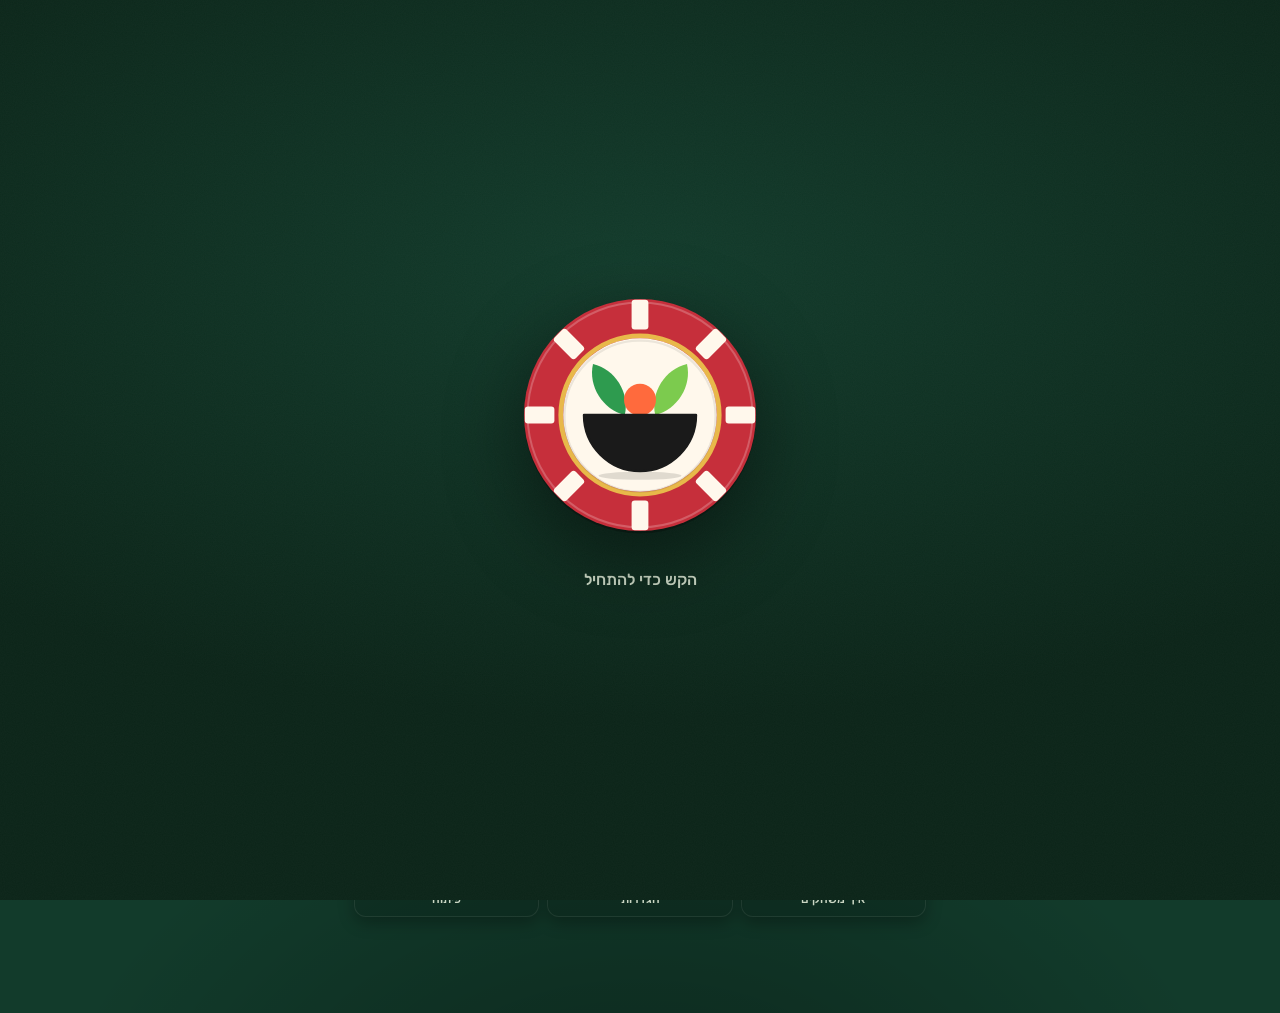
==== commit 889c0987: "שדרוג גרפי לפי האפיון + תיקיית המקור game/ - tokens.css, פונטים מוטמעים (Rubik, Suez One, Frank Ruhl" ====
--- a/index.html
+++ b/index.html
@@ -13,14 +13,38 @@
 <link rel="icon" type="image/svg+xml" href="[data-uri]">
 <link rel="apple-touch-icon" href="[data-uri]">
 <link rel="manifest" href="[data-uri]">
-<link rel="preconnect" href="https://fonts.googleapis.com"><link rel="preconnect" href="https://fonts.gstatic.com" crossorigin>
-<link href="https://fonts.googleapis.com/css2?family=Rubik:wght@400;500;600;700;800;900&family=Suez+One&display=swap" rel="stylesheet">
-<style>:root{
-  --bg:#0b2418; --bg2:#0b2418; --card:#123b2b; --card2:#164532; --line:#164532;
-  --txt:#fff8ec; --dim:#c9d6c3; --mute:#8fa898;
-  --pink:#c62f3b; --cyan:#e8b84a; --gold:#e8b84a; --red:#d94a55; --green:#8fe0a6; --purple:#c62f3b;
-  --r:16px; --safe-b:env(safe-area-inset-bottom,0px); --safe-t:env(safe-area-inset-top,0px);
-  font-family:"Rubik",system-ui,-apple-system,"Segoe UI",Arial,sans-serif;
+<style>@font-face{font-family:"Rubik";src:url([data-uri]) format("woff");font-weight:400 700;font-display:block}@font-face{font-family:"Suez One";src:url([data-uri]) format("woff");font-weight:400;font-display:block}@font-face{font-family:"Frank Ruhl Libre";src:url([data-uri]) format("woff");font-weight:300 400;font-display:block}</style>
+<style>/* סלט · THE GROUP GAMES — design tokens. Every color, size, shadow and duration lives here.
+   style.css reads only from these. Source: "סלט · אפיון שדרוג גרפי". */
+:root{
+  --felt:#123B2B; --felt-deep:#0b2418; --card:#164532; --card-hi:#1d5139;
+  --ivory:#FFF8EC; --dim:#c9d6c3; --gold:#E8B84A; --chip:#C62F3B;
+  --leaf:#2E9B4F; --wood:#2a1a0e; --ink:#1A1A1A;
+  --win:#8fe0a6; --loss:#ff8a8a;
+  --f-ui:"Rubik",system-ui,sans-serif; --f-brand:"Suez One",serif; --f-quote:"Frank Ruhl Libre",serif;
+  --fs-1:12px; --fs-2:14px; --fs-3:16px; --fs-4:20px; --fs-5:26px; --fs-6:40px; --fs-hero:64px;
+  --lh-body:1.35; --lh-head:1.1;
+  --r-1:10px; --r-2:16px; --r-3:24px; --sp:4px; --gutter:16px; --hit:44px;
+  --e-1:0 1px 0 rgba(255,248,236,.06) inset,0 6px 16px rgba(0,0,0,.28);
+  --e-2:0 1px 0 rgba(255,248,236,.08) inset,0 14px 30px rgba(0,0,0,.38);
+  --e-3:0 30px 70px rgba(0,0,0,.55);
+  --ease-out:cubic-bezier(.22,1,.36,1); --ease-in-out:cubic-bezier(.65,0,.35,1);
+  --ease-back:cubic-bezier(.34,1.56,.64,1); --ease-in:cubic-bezier(.55,0,1,.45);
+  --t-tap:120ms; --t-ui:240ms; --t-scene:420ms; --t-reveal:900ms; --t-moment:1600ms;
+  --grain:.03;
+  /* derived (still tokens): secondary text on cards, hairlines, medal metals, bet-chip colors */
+  --mute:#8fa898; --felt-mid:#0d2c20; --edge:#2b6249; --gold-hi:#ffe27a; --line:rgba(255,248,236,.07); --silver:#c7cdd3; --bronze:#c98a52;
+  --bc-100:var(--ivory); --bc-250:var(--chip); --bc-500:var(--leaf); --bc-1k:var(--ink); --bc-2k:var(--gold);
+}
+@media (min-width:768px){:root{--gutter:24px}}
+@media (prefers-reduced-motion:reduce){:root{--t-ui:0ms;--t-scene:200ms;--t-reveal:200ms;--t-moment:200ms}}
+:root{
+  /* legacy names, now aliases of tokens.css */
+  /* (the effective values of the three legacy :root layers, merged) */
+  --bg:var(--felt); --bg2:var(--felt-deep); --card2:var(--card-hi); --line:var(--edge); --txt:var(--ivory);
+  --green:var(--leaf); --blue:var(--gold); --cyan:var(--gold); --pink:var(--gold); --red:var(--chip); --purple:var(--chip);
+  --r:8px; --safe-b:env(safe-area-inset-bottom,0px); --safe-t:env(safe-area-inset-top,0px);
+  font-family:var(--f-ui);
 }
 *{box-sizing:border-box;-webkit-tap-highlight-color:transparent}
 html,body{margin:0;background:var(--bg);color:var(--txt);min-height:100%;overscroll-behavior:none}
@@ -28,122 +52,122 @@
   radial-gradient(1200px 600px at 110% -10%,rgba(198,47,59,.22),transparent 60%),
   radial-gradient(900px 500px at -20% 0%,rgba(232,184,74,.14),transparent 60%),
   radial-gradient(800px 600px at 50% 120%,rgba(198,47,59,.14),transparent 60%),var(--bg);
-  background-attachment:fixed;line-height:1.45;font-size:16px}
+  background-attachment:fixed;line-height:1.45;font-size:var(--fs-3)}
 button{font:inherit;color:inherit;border:0;background:none;cursor:pointer}
 input{font:inherit}
-.en{font-family:"Suez One","Rubik",Impact,sans-serif;letter-spacing:1.5px}
+.en{font-family:var(--f-brand);letter-spacing:1.5px}
 #app{max-width:520px;margin:0 auto;min-height:100vh;display:flex;flex-direction:column;padding-top:var(--safe-t)}
 .topbar{position:sticky;top:0;z-index:20;display:flex;align-items:center;gap:8px;padding:10px 14px;background:rgba(11,36,24,.82);backdrop-filter:blur(10px);border-bottom:1px solid var(--line)}
-.topbar .brand{font-size:19px;white-space:nowrap;overflow:hidden;text-overflow:ellipsis;min-width:0;color:var(--gold);text-shadow:0 0 12px rgba(232,184,74,.5)}
+.topbar .brand{font-size:var(--fs-4);white-space:nowrap;overflow:hidden;text-overflow:ellipsis;min-width:0;color:var(--gold);text-shadow:0 0 12px rgba(232,184,74,.5)}
 .topbar .sp{flex:1}
-.pill{display:inline-flex;align-items:center;gap:6px;padding:4px 10px;border-radius:99px;background:var(--card2);border:1px solid var(--line);font-size:13px;white-space:nowrap}
+.pill{display:inline-flex;align-items:center;gap:6px;padding:4px 10px;border-radius:99px;background:var(--card2);border:1px solid var(--line);font-size:var(--fs-2);white-space:nowrap}
 .dot{width:8px;height:8px;border-radius:50%;background:var(--green);box-shadow:0 0 8px var(--green)}
 .dot.off{background:var(--red);box-shadow:0 0 8px var(--red)}
 .dot.wait{background:var(--gold);box-shadow:0 0 8px var(--gold)}
 main{flex:1;padding:14px 14px calc(96px + var(--safe-b))}
 .tabs{position:fixed;bottom:0;left:0;right:0;z-index:30;display:flex;justify-content:center;background:rgba(11,36,24,.94);backdrop-filter:blur(10px);border-top:1px solid var(--line);padding-bottom:var(--safe-b)}
 .tabs .in{display:flex;width:100%;max-width:520px}
-.tabs button{flex:1;padding:10px 0 12px;display:flex;flex-direction:column;align-items:center;gap:2px;font-size:12px;color:var(--mute)}
-.tabs button .i{font-size:20px;line-height:1}
+.tabs button{flex:1;padding:10px 0 12px;display:flex;flex-direction:column;align-items:center;gap:2px;font-size:var(--fs-1);color:var(--mute)}
+.tabs button .i{font-size:var(--fs-4);line-height:1}
 .tabs button.on{color:var(--txt)}
 .tabs button.on .i{filter:drop-shadow(0 0 6px var(--pink))}
 .card{background:linear-gradient(180deg,var(--card),var(--bg2));border:1px solid var(--line);border-radius:var(--r);padding:14px;margin:0 0 12px}
 .card.glow{box-shadow:0 0 0 1px rgba(198,47,59,.25),0 10px 40px -10px rgba(198,47,59,.35)}
-.casino .card{background:linear-gradient(180deg,#123b2b,#0b2418);border-color:#3b2412}
+.casino .card{background:linear-gradient(180deg,var(--felt),var(--felt-deep));border-color:#3b2412}
 h1,h2,h3{margin:0 0 8px}
-h2{font-size:20px} h3{font-size:16px;color:var(--dim);font-weight:600}
-.muted{color:var(--dim)} .small{font-size:13px} .tiny{font-size:11.5px}
+h2{font-size:var(--fs-4)} h3{font-size:var(--fs-3);color:var(--dim);font-weight:500}
+.muted{color:var(--dim)} .small{font-size:var(--fs-2)} .tiny{font-size:var(--fs-1)}
 .row{display:flex;gap:8px;align-items:center} .wrap{flex-wrap:wrap} .grow{flex:1} .between{justify-content:space-between}
 .col{display:flex;flex-direction:column;gap:8px}
-.btn{display:flex;align-items:center;justify-content:center;gap:8px;width:100%;min-height:54px;padding:12px 16px;border-radius:14px;font-weight:700;font-size:17px;background:var(--card2);border:1px solid var(--line);transition:transform .08s}
+.btn{display:flex;align-items:center;justify-content:center;gap:8px;width:100%;min-height:54px;padding:12px 16px;border-radius:14px;font-weight:700;font-size:var(--fs-3);background:var(--card2);border:1px solid var(--line);transition:transform .08s}
 .btn:active{transform:scale(.97)}
 .btn.pri{background:linear-gradient(90deg,var(--pink),var(--purple));border:0;box-shadow:0 8px 30px -8px rgba(198,47,59,.7)}
-.btn.gold{background:linear-gradient(90deg,#e8b84a,#ffe27a);color:#1b1200;border:0;box-shadow:0 8px 30px -8px rgba(255,190,0,.6)}
-.btn.cyan{background:linear-gradient(90deg,#e8b84a,#e8b84a);color:#123b2b;border:0}
-.btn.red{background:linear-gradient(90deg,#c3122a,#d94a55);border:0}
+.btn.gold{background:linear-gradient(90deg,var(--gold),var(--gold-hi));color:var(--ink);border:0;box-shadow:0 8px 30px -8px rgba(255,190,0,.6)}
+.btn.cyan{background:linear-gradient(90deg,var(--gold),var(--gold));color:var(--felt);border:0}
+.btn.red{background:linear-gradient(90deg,#c3122a,var(--chip));border:0}
 .btn.ghost{background:transparent}
-.btn.sm{min-height:40px;font-size:14px;padding:8px 12px;border-radius:11px;width:auto}
+.btn.sm{min-height:40px;font-size:var(--fs-2);padding:8px 12px;border-radius:11px;width:auto}
 .btn:disabled{opacity:.4;pointer-events:none}
 .hero{text-align:center;padding:26px 6px 10px}
-.logo{font-size:58px;line-height:.9;margin:0;background:linear-gradient(90deg,var(--cyan),var(--pink),var(--gold));-webkit-background-clip:text;background-clip:text;color:transparent;filter:drop-shadow(0 0 18px rgba(198,47,59,.45))}
-.tag{font-size:15px;color:var(--dim);margin-top:8px;letter-spacing:2px}
+.logo{font-size:var(--fs-hero);line-height:.9;margin:0;background:linear-gradient(90deg,var(--cyan),var(--pink),var(--gold));-webkit-background-clip:text;background-clip:text;color:transparent;filter:drop-shadow(0 0 18px rgba(198,47,59,.45))}
+.tag{font-size:var(--fs-2);color:var(--dim);margin-top:8px;letter-spacing:2px}
 .four{display:grid;grid-template-columns:repeat(4,1fr);gap:8px;margin:18px 0}
-.ch{display:flex;flex-direction:column;align-items:center;gap:4px;font-size:13px;font-weight:700}
-.av{--c:var(--pink);width:56px;height:56px;border-radius:50%;display:grid;place-items:center;font-size:30px;background:radial-gradient(circle at 30% 25%,rgba(255,255,255,.15),rgba(0,0,0,.25)),var(--card2);border:2px solid var(--c);box-shadow:0 0 14px -2px var(--c),inset 0 0 12px -4px var(--c);position:relative;flex:none}
-.av.sm{width:38px;height:38px;font-size:20px;border-width:2px}
-.av.xs{width:28px;height:28px;font-size:15px;border-width:1.5px}
-.av.lg{width:84px;height:84px;font-size:46px;border-width:3px}
+.ch{display:flex;flex-direction:column;align-items:center;gap:4px;font-size:var(--fs-2);font-weight:700}
+.av{--c:var(--pink);width:56px;height:56px;border-radius:50%;display:grid;place-items:center;font-size:var(--fs-5);background:radial-gradient(circle at 30% 25%,rgba(255,255,255,.15),rgba(0,0,0,.25)),var(--card2);border:2px solid var(--c);box-shadow:0 0 14px -2px var(--c),inset 0 0 12px -4px var(--c);position:relative;flex:none}
+.av.sm{width:38px;height:38px;font-size:var(--fs-4);border-width:2px}
+.av.xs{width:28px;height:28px;font-size:var(--fs-2);border-width:1.5px}
+.av.lg{width:84px;height:84px;font-size:var(--fs-6);border-width:3px}
 .av .st{position:absolute;bottom:-2px;left:-2px;width:13px;height:13px;border-radius:50%;border:2px solid var(--bg)}
 .av.off{filter:grayscale(1) brightness(.6)}
 .grid4{display:grid;grid-template-columns:repeat(4,1fr);gap:8px}
 .grid2{display:grid;grid-template-columns:1fr 1fr;gap:8px}
-.pick{border-radius:14px;padding:10px 4px;background:var(--card2);border:2px solid transparent;display:flex;flex-direction:column;align-items:center;gap:4px;font-weight:700;font-size:14px}
+.pick{border-radius:14px;padding:10px 4px;background:var(--card2);border:2px solid transparent;display:flex;flex-direction:column;align-items:center;gap:4px;font-weight:700;font-size:var(--fs-2)}
 .pick.sel{border-color:var(--gold);box-shadow:0 0 18px -4px var(--gold)}
 .pick:disabled{opacity:.25}
-.pick.emo{font-size:30px;padding:8px 0}
-.code{font-size:54px;letter-spacing:8px;text-align:center;color:var(--cyan);text-shadow:0 0 18px rgba(232,184,74,.6);direction:ltr}
-.qr{display:grid;place-items:center;padding:10px;background:#fff;border-radius:12px;width:max-content;margin:8px auto}
+.pick.emo{font-size:var(--fs-5);padding:8px 0}
+.code{font-size:var(--fs-hero);letter-spacing:8px;text-align:center;color:var(--cyan);text-shadow:0 0 18px rgba(232,184,74,.6);direction:ltr}
+.qr{display:grid;place-items:center;padding:10px;background:var(--ivory);border-radius:12px;width:max-content;margin:8px auto}
 .qr img,.qr canvas{display:block}
 .plist .pl{display:flex;align-items:center;gap:10px;padding:8px 0;border-bottom:1px dashed var(--line)}
 .plist .pl:last-child{border:0}
-.badge{font-size:11px;padding:2px 7px;border-radius:99px;background:var(--card2);border:1px solid var(--line);color:var(--dim)}
-.badge.gold{color:#1b1200;background:var(--gold);border:0}
+.badge{font-size:var(--fs-1);padding:2px 7px;border-radius:99px;background:var(--card2);border:1px solid var(--line);color:var(--dim)}
+.badge.gold{color:var(--ink);background:var(--gold);border:0}
 .badge.pink{background:rgba(198,47,59,.18);border-color:var(--pink);color:#ffc2dd}
 .badge.green{background:rgba(46,155,79,.12);border-color:var(--green);color:var(--green)}
 .badge.red{background:rgba(217,74,85,.14);border-color:var(--red);color:#ffb3bb}
 .qhead{display:flex;align-items:center;gap:6px;flex-wrap:wrap;margin-bottom:8px}
-.mode{font-size:22px;color:var(--cyan);text-shadow:0 0 12px rgba(232,184,74,.5);line-height:1}
-.diff{font-size:12px;font-weight:800;padding:2px 8px;border-radius:6px;color:#0b0716}
-.d-EASY{background:var(--green)} .d-MEDIUM{background:var(--gold)} .d-HARD{background:var(--red);color:#fff} .d-INSANE{background:var(--purple);color:#fff}
-.prompt{font-size:21px;font-weight:700;line-height:1.35;margin:6px 0 12px}
+.mode{font-size:var(--fs-4);color:var(--cyan);text-shadow:0 0 12px rgba(232,184,74,.5);line-height:1}
+.diff{font-size:var(--fs-1);font-weight:700;padding:2px 8px;border-radius:6px;color:#0b0716}
+.d-EASY{background:var(--green)} .d-MEDIUM{background:var(--gold)} .d-HARD{background:var(--red);color:var(--ivory)} .d-INSANE{background:var(--purple);color:var(--ivory)}
+.prompt{font-size:var(--fs-4);font-weight:700;line-height:1.35;margin:6px 0 12px}
 .timer{height:10px;border-radius:99px;background:var(--card2);overflow:hidden;margin:6px 0 4px;border:1px solid var(--line)}
 .timer i{display:block;height:100%;width:100%;background:linear-gradient(90deg,var(--green),var(--gold),var(--red));transform-origin:right;transition:transform .25s linear}
-.tnum{font-size:30px;text-align:center;color:var(--gold);direction:ltr}
+.tnum{font-size:var(--fs-5);text-align:center;color:var(--gold);direction:ltr}
 .tnum.low{color:var(--red);animation:pulse .5s infinite alternate}
 @keyframes pulse{to{transform:scale(1.12)}}
-.opt{display:flex;align-items:center;gap:10px;width:100%;text-align:right;padding:14px;border-radius:14px;background:var(--card2);border:2px solid var(--line);font-size:17px;font-weight:600;margin-bottom:8px;min-height:56px}
-.opt .k{flex:none;width:30px;height:30px;border-radius:9px;display:grid;place-items:center;background:var(--bg);font-weight:800;color:var(--dim);font-size:14px}
+.opt{display:flex;align-items:center;gap:10px;width:100%;text-align:right;padding:14px;border-radius:14px;background:var(--card2);border:2px solid var(--line);font-size:var(--fs-3);font-weight:500;margin-bottom:8px;min-height:56px}
+.opt .k{flex:none;width:30px;height:30px;border-radius:9px;display:grid;place-items:center;background:var(--bg);font-weight:700;color:var(--dim);font-size:var(--fs-2)}
 .opt.sel{border-color:var(--cyan);box-shadow:0 0 18px -4px var(--cyan)}
 .opt.ok{border-color:var(--green);background:rgba(46,155,79,.1)}
 .opt.bad{border-color:var(--red);background:rgba(217,74,85,.09)}
 .opt.ro{pointer-events:none;opacity:.8}
-.opt .n{margin-inline-start:auto;flex:none;width:30px;height:30px;border-radius:50%;background:var(--cyan);color:#123b2b;display:grid;place-items:center;font-weight:900}
-.numin{width:100%;font-size:40px;text-align:center;padding:12px;border-radius:14px;background:var(--bg);border:2px solid var(--cyan);color:var(--txt);direction:ltr}
+.opt .n{margin-inline-start:auto;flex:none;width:30px;height:30px;border-radius:50%;background:var(--cyan);color:var(--felt);display:grid;place-items:center;font-weight:700}
+.numin{width:100%;font-size:var(--fs-6);text-align:center;padding:12px;border-radius:14px;background:var(--bg);border:2px solid var(--cyan);color:var(--txt);direction:ltr}
 .match{padding:10px;border-radius:14px;background:var(--card2);margin-bottom:8px}
 .match .who{display:flex;gap:6px;margin-top:8px}
-.match .who button{flex:1;padding:6px 2px;border-radius:10px;border:2px solid var(--line);display:flex;flex-direction:column;align-items:center;font-size:12px;font-weight:700;gap:2px}
+.match .who button{flex:1;padding:6px 2px;border-radius:10px;border:2px solid var(--line);display:flex;flex-direction:column;align-items:center;font-size:var(--fs-1);font-weight:700;gap:2px}
 .match .who button.sel{border-color:var(--gold);background:rgba(232,184,74,.1)}
 .locked{text-align:center;padding:18px 8px}
-.locked .big{font-size:46px}
+.locked .big{font-size:var(--fs-6)}
 .chips{display:flex;gap:6px;flex-wrap:wrap}
-.chip{padding:8px 12px;border-radius:99px;background:#1f130d;border:1.5px solid #5a3a1c;font-weight:800;font-size:14px;color:#ffd9a0;direction:ltr}
-.chip.sel{background:var(--gold);color:#1b1200;border-color:var(--gold);box-shadow:0 0 14px -2px var(--gold)}
+.chip{padding:8px 12px;border-radius:99px;background:#1f130d;border:1.5px solid #5a3a1c;font-weight:700;font-size:var(--fs-2);color:var(--gold-hi);direction:ltr}
+.chip.sel{background:var(--gold);color:var(--ink);border-color:var(--gold);box-shadow:0 0 14px -2px var(--gold)}
 .seg{display:flex;background:var(--bg);border-radius:12px;padding:3px;gap:3px;border:1px solid var(--line)}
-.seg button{flex:1;padding:9px 4px;border-radius:9px;font-weight:700;font-size:14px;color:var(--dim)}
+.seg button{flex:1;padding:9px 4px;border-radius:9px;font-weight:700;font-size:var(--fs-2);color:var(--dim)}
 .seg button.sel{background:var(--card2);color:var(--txt);box-shadow:inset 0 0 0 1.5px var(--gold)}
-.money{color:var(--gold);font-weight:800;direction:ltr;unicode-bidi:isolate;white-space:nowrap}
+.money{color:var(--gold);font-weight:700;direction:ltr;unicode-bidi:isolate;white-space:nowrap}
 .pos{color:var(--green)} .neg{color:var(--red)}
 .betbox{border:1px solid #4a2e14;border-radius:14px;padding:12px;margin-bottom:10px;background:linear-gradient(180deg,#1a0f08,#0e0805)}
-.betbox h4{margin:0 0 8px;font-size:15px;color:var(--gold);display:flex;justify-content:space-between;align-items:center}
+.betbox h4{margin:0 0 8px;font-size:var(--fs-2);color:var(--gold);display:flex;justify-content:space-between;align-items:center}
 .res{display:flex;align-items:center;gap:10px;padding:9px 0;border-bottom:1px dashed var(--line)}
 .res:last-child{border:0}
-.mark{font-size:22px;width:26px;text-align:center}
-.quote{border-right:4px solid var(--pink);background:rgba(198,47,59,.07);padding:10px 12px;border-radius:10px;font-size:15px;margin:10px 0}
-details summary{cursor:pointer;color:var(--cyan);font-size:14px;padding:4px 0}
-.ev{display:inline-block;font-size:11px;font-weight:900;padding:2px 7px;border-radius:6px;background:var(--gold);color:#1b1200;margin:2px}
-.ev.BANKRUPTCY{background:var(--red);color:#fff}
+.mark{font-size:var(--fs-4);width:26px;text-align:center}
+.quote{border-right:4px solid var(--pink);background:rgba(198,47,59,.07);padding:10px 12px;border-radius:10px;font-size:var(--fs-2);margin:10px 0}
+details summary{cursor:pointer;color:var(--cyan);font-size:var(--fs-2);padding:4px 0}
+.ev{display:inline-block;font-size:var(--fs-1);font-weight:700;padding:2px 7px;border-radius:6px;background:var(--gold);color:var(--ink);margin:2px}
+.ev.BANKRUPTCY{background:var(--red);color:var(--ivory)}
 .lb .r{display:flex;align-items:center;gap:10px;padding:10px;border-radius:12px;background:var(--card2);margin-bottom:6px}
 .lb .pos1{box-shadow:0 0 0 2px var(--gold),0 0 22px -6px var(--gold)}
-.rank{font-size:26px;width:26px;text-align:center;color:var(--gold)}
+.rank{font-size:var(--fs-5);width:26px;text-align:center;color:var(--gold)}
 .stat{display:grid;grid-template-columns:1fr 1fr;gap:8px}
 .stat div{background:var(--card2);border-radius:12px;padding:10px}
-.stat b{display:block;font-size:20px}
-.txl .t{display:flex;justify-content:space-between;gap:8px;font-size:13px;padding:6px 0;border-bottom:1px dashed #3b2412}
+.stat b{display:block;font-size:var(--fs-4)}
+.txl .t{display:flex;justify-content:space-between;gap:8px;font-size:var(--fs-2);padding:6px 0;border-bottom:1px dashed #3b2412}
 .wheelwrap{position:relative;width:260px;height:260px;margin:6px auto}
 .wheel{width:100%;height:100%;transition:transform 4s cubic-bezier(.12,.75,.1,1)}
 .pointer{position:absolute;top:-6px;left:50%;transform:translateX(-50%);width:0;height:0;border-left:13px solid transparent;border-right:13px solid transparent;border-top:24px solid var(--gold);filter:drop-shadow(0 0 6px var(--gold))}
 .hostbar{display:flex;gap:6px;flex-wrap:wrap;padding:8px;border:1px dashed var(--gold);border-radius:14px;margin-top:10px;background:rgba(232,184,74,.04)}
-.hostbar .lbl{width:100%;font-size:12px;color:var(--gold)}
+.hostbar .lbl{width:100%;font-size:var(--fs-1);color:var(--gold)}
 .modal{position:fixed;inset:0;z-index:100;background:rgba(0,0,0,.72);display:grid;place-items:center;padding:20px;animation:fade .15s}
 .modal .box{width:100%;max-width:420px;background:var(--card);border:1px solid var(--line);border-radius:18px;padding:18px;max-height:85vh;overflow:auto}
 @keyframes fade{from{opacity:0}}
@@ -153,7 +177,7 @@
 @keyframes spin{to{transform:rotate(360deg)}}
 .podium{display:flex;align-items:flex-end;justify-content:center;gap:8px;margin:14px 0}
 .podium .p{display:flex;flex-direction:column;align-items:center;gap:6px;width:31%}
-.podium .bar{width:100%;border-radius:12px 12px 4px 4px;display:grid;place-items:center;font-size:30px;font-weight:900}
+.podium .bar{width:100%;border-radius:12px 12px 4px 4px;display:grid;place-items:center;font-size:var(--fs-5);font-weight:700}
 .flash{animation:flash .6s}
 @keyframes flash{0%{transform:scale(.6);opacity:0}60%{transform:scale(1.08)}100%{transform:scale(1)}}
 .confetti{position:fixed;inset:0;pointer-events:none;z-index:95}
@@ -162,7 +186,7 @@
 input[type=range]{flex:1;accent-color:var(--gold)}
 .reduce *{animation:none!important;transition:none!important}
 .sep{height:1px;background:var(--line);margin:12px 0}
-table.rules{width:100%;border-collapse:collapse;font-size:14px}
+table.rules{width:100%;border-collapse:collapse;font-size:var(--fs-2)}
 table.rules td{padding:6px 4px;border-bottom:1px dashed var(--line)}
 table.rules td:last-child{text-align:left;color:var(--gold);white-space:nowrap}
 .center{text-align:center}
@@ -176,99 +200,99 @@
 .st-body::-webkit-scrollbar{display:none}
 .st-foot{flex:none}
 .timer.thin{height:5px;margin:6px 0 4px}
-.tclock{min-width:44px;height:34px;padding:0 8px;border-radius:10px;display:grid;place-items:center;font-size:24px;color:var(--gold);background:var(--card2);border:1px solid var(--line);direction:ltr}
-.tclock.low{color:#fff;background:var(--red);border-color:var(--red);animation:pulse .5s infinite alternate}
+.tclock{min-width:44px;height:34px;padding:0 8px;border-radius:10px;display:grid;place-items:center;font-size:var(--fs-5);color:var(--gold);background:var(--card2);border:1px solid var(--line);direction:ltr}
+.tclock.low{color:var(--ivory);background:var(--red);border-color:var(--red);animation:pulse .5s infinite alternate}
 .strip{display:flex;justify-content:space-around;gap:4px;margin-top:2px}
 .sp-p{display:flex;flex-direction:column;align-items:center;gap:0;min-width:52px;opacity:.75}
 .sp-p.done{opacity:1}
 .sp-p .tiny{line-height:1.2}
-.prompt{font-size:19px;margin:2px 0 4px}
-.prompt.sm{font-size:16px}
+.prompt{font-size:var(--fs-4);margin:2px 0 4px}
+.prompt.sm{font-size:var(--fs-3)}
 .opts{display:flex;flex-direction:column;gap:6px}
-.opts .opt{margin:0;min-height:48px;padding:9px 12px;font-size:16px}
-.opts.dense .opt{min-height:40px;padding:6px 10px;font-size:14px}
+.opts .opt{margin:0;min-height:48px;padding:9px 12px;font-size:var(--fs-3)}
+.opts.dense .opt{min-height:40px;padding:6px 10px;font-size:var(--fs-2)}
 .opt.dim{opacity:.35}
 .opt .av.xs{flex:none}
 .clamp1,.clamp2,.clamp3{display:-webkit-box;-webkit-box-orient:vertical;overflow:hidden}
 .clamp1{-webkit-line-clamp:1}.clamp2{-webkit-line-clamp:2}.clamp3{-webkit-line-clamp:3}
-.qmini{display:flex;align-items:center;gap:8px;width:100%;text-align:right;padding:8px 10px;border-radius:12px;background:var(--card2);border:1px solid var(--line);font-size:14px}
+.qmini{display:flex;align-items:center;gap:8px;width:100%;text-align:right;padding:8px 10px;border-radius:12px;background:var(--card2);border:1px solid var(--line);font-size:var(--fs-2)}
 .qmini .clamp1{flex:1}
 .btabs{display:flex;gap:6px;margin-top:8px}
-.btabs button{flex:1;position:relative;padding:9px 4px;border-radius:12px;background:#1a0f08;border:1.5px solid #4a2e14;font-weight:800;font-size:13.5px;color:#ffd9a0}
+.btabs button{flex:1;position:relative;padding:9px 4px;border-radius:12px;background:#1a0f08;border:1.5px solid #4a2e14;font-weight:700;font-size:var(--fs-2);color:var(--gold-hi)}
 .btabs button.sel{background:linear-gradient(180deg,#3a2408,#1a0f08);border-color:var(--gold);color:var(--gold);box-shadow:0 0 14px -4px var(--gold)}
-.dotamt{position:absolute;top:-8px;left:6px;font-style:normal;font-size:11px;background:var(--gold);color:#1b1200;border-radius:99px;padding:0 6px;direction:ltr}
+.dotamt{position:absolute;top:-8px;left:6px;font-style:normal;font-size:var(--fs-1);background:var(--gold);color:var(--ink);border-radius:99px;padding:0 6px;direction:ltr}
 .betpanel{border:1px solid #4a2e14;border-radius:14px;padding:10px;background:linear-gradient(180deg,#1a0f08,#0e0805);margin-top:6px}
 .bigmult{display:flex;align-items:center;gap:10px;margin-bottom:8px}
-.bigmult .en{font-size:38px;line-height:1;color:var(--gold);text-shadow:0 0 16px rgba(255,190,0,.5)}
+.bigmult .en{font-size:var(--fs-6);line-height:1;color:var(--gold);text-shadow:0 0 16px rgba(255,190,0,.5)}
 .chip{min-height:40px}
 .chip.max{border-color:var(--red);color:#ffb3bb}
-.chip.max.sel{background:var(--red);color:#fff;border-color:var(--red)}
+.chip.max.sel{background:var(--red);color:var(--ivory);border-color:var(--red)}
 .chip.don{border-color:var(--purple);color:#d8b8ff}
-.chip.don.sel{background:var(--purple);color:#fff}
-.btn.big{min-height:58px;font-size:18px}
-.stakeline{font-size:13px;padding:6px 10px;border-radius:10px;background:rgba(232,184,74,.08);border:1px dashed #5a3a1c;color:#ffd9a0;direction:rtl}
-.waitbox{display:flex;align-items:center;justify-content:center;gap:6px;min-height:52px;padding:10px;border-radius:14px;background:var(--card2);border:1px dashed var(--line);font-weight:700;text-align:center;font-size:15px}
+.chip.don.sel{background:var(--purple);color:var(--ivory)}
+.btn.big{min-height:58px;font-size:var(--fs-4)}
+.stakeline{font-size:var(--fs-2);padding:6px 10px;border-radius:10px;background:rgba(232,184,74,.08);border:1px dashed #5a3a1c;color:var(--gold-hi);direction:rtl}
+.waitbox{display:flex;align-items:center;justify-content:center;gap:6px;min-height:52px;padding:10px;border-radius:14px;background:var(--card2);border:1px dashed var(--line);font-weight:700;text-align:center;font-size:var(--fs-2)}
 .linkbtn{color:var(--cyan);text-decoration:underline;font-size:inherit;padding:0}
 .mrow{display:flex;align-items:center;gap:8px;padding:6px 8px;border-radius:12px;background:var(--card2)}
-.mtxt{flex:1;font-weight:700;font-size:14px;line-height:1.25}
+.mtxt{flex:1;font-weight:700;font-size:var(--fs-2);line-height:1.25}
 .mwho{display:flex;gap:4px;flex:none}
 .mwho button{padding:3px;border-radius:50%;border:2px solid transparent;opacity:.55}
 .mwho button.sel{border-color:var(--gold);opacity:1;box-shadow:0 0 10px -2px var(--gold)}
 .rtable{display:flex;flex-direction:column;gap:4px;margin-top:4px}
-.rrow{display:flex;align-items:center;gap:8px;flex-wrap:wrap;padding:6px 8px;border-radius:12px;background:var(--card2);font-size:14px}
+.rrow{display:flex;align-items:center;gap:8px;flex-wrap:wrap;padding:6px 8px;border-radius:12px;background:var(--card2);font-size:var(--fs-2)}
 .rrow.me{box-shadow:inset 0 0 0 1.5px var(--cyan)}
 .rrow.lead{box-shadow:inset 0 0 0 1.5px var(--gold)}
 .rrow .nm{flex:1}
-.rrow .pts{color:var(--green);font-weight:800;direction:ltr}
-.rrow .cn{min-width:62px;text-align:left;direction:ltr;font-weight:700;font-size:13px}
-.rrow .rk{width:28px;text-align:center;font-weight:900;font-size:12px}
+.rrow .pts{color:var(--green);font-weight:700;direction:ltr}
+.rrow .cn{min-width:62px;text-align:left;direction:ltr;font-weight:700;font-size:var(--fs-2)}
+.rrow .rk{width:28px;text-align:center;font-weight:700;font-size:var(--fs-1)}
 .rrow .evs{width:100%;padding-inline-start:36px}
-.expl{margin:2px 0;font-size:14.5px;color:#d9d4ea}
-.sumline{padding:8px 10px;border-radius:12px;background:var(--card2);font-size:14px}
+.expl{margin:2px 0;font-size:var(--fs-2);color:#d9d4ea}
+.sumline{padding:8px 10px;border-radius:12px;background:var(--card2);font-size:var(--fs-2)}
 .pausebar{flex:none;text-align:center;padding:8px;border-radius:12px;background:rgba(232,184,74,.12);border:1px solid var(--gold);font-weight:700}
 .wheelwrap.sm{width:min(230px,52vw,30dvh);height:min(230px,52vw,30dvh)}
 .wheelwrap.sm .pointer{border-left-width:11px;border-right-width:11px;border-top-width:20px}
 /* slots */
 .slots{position:relative;display:flex;gap:8px;justify-content:center;padding:12px;border-radius:18px;background:linear-gradient(180deg,#2a1206,#120804);border:3px solid var(--gold);box-shadow:0 0 30px -8px var(--gold),inset 0 0 20px rgba(0,0,0,.8);margin:4px auto;width:max-content}
-.reel{width:72px;height:76px;overflow:hidden;border-radius:12px;background:linear-gradient(180deg,#0b2418,#164532 50%,#0b2418);border:1px solid #5a3a1c}
+.reel{width:72px;height:76px;overflow:hidden;border-radius:12px;background:linear-gradient(180deg,var(--felt-deep),var(--card) 50%,var(--felt-deep));border:1px solid #5a3a1c}
 .reel .strip{display:block;margin:0}
-.sym{height:76px;display:grid;place-items:center;font-size:42px}
+.sym{height:76px;display:grid;place-items:center;font-size:var(--fs-6)}
 .payline{position:absolute;left:8px;right:8px;top:50%;height:2px;background:rgba(198,47,59,.6);box-shadow:0 0 8px var(--pink);pointer-events:none}
 .slots.tease{animation:tease .25s infinite alternate}
 @keyframes tease{to{box-shadow:0 0 50px 4px var(--gold),inset 0 0 20px rgba(0,0,0,.8)}}
 /* juice layer */
 .fx{position:fixed;inset:0;pointer-events:none;z-index:120;overflow:hidden}
-.coinfx{position:absolute;font-size:24px;margin:-12px 0 0 -12px;will-change:transform}
-.flashfx{position:absolute;inset:0;background:#fff}
-.bannerfx{position:absolute;left:50%;top:42%;transform:translate(-50%,-50%);font-size:58px;white-space:nowrap;color:var(--gold);text-shadow:0 0 24px rgba(255,190,0,.8),0 4px 0 #6b3a00}
-.bannerfx.small{font-size:34px;top:30%}
+.coinfx{position:absolute;font-size:var(--fs-5);margin:-12px 0 0 -12px;will-change:transform}
+.flashfx{position:absolute;inset:0;background:var(--ivory)}
+.bannerfx{position:absolute;left:50%;top:42%;transform:translate(-50%,-50%);font-size:var(--fs-hero);white-space:nowrap;color:var(--gold);text-shadow:0 0 24px rgba(255,190,0,.8),0 4px 0 #6b3a00}
+.bannerfx.small{font-size:var(--fs-6);top:30%}
 /* short phones (iPhone SE / small Android): tighten the round screens */
 @media (max-height: 740px){
   .stage{padding:6px 10px 8px;gap:4px}
   .st-body{gap:4px}
-  .prompt{font-size:17px;margin:0 0 2px}
+  .prompt{font-size:var(--fs-3);margin:0 0 2px}
   .opts{gap:5px}
-  .opts .opt{min-height:42px;padding:7px 10px;font-size:15px}
-  .btn.big{min-height:50px;font-size:17px}
-  .strip .tiny{font-size:11px}
-  .sp-p .av.xs{width:24px;height:24px;font-size:13px}
+  .opts .opt{min-height:42px;padding:7px 10px;font-size:var(--fs-2)}
+  .btn.big{min-height:50px;font-size:var(--fs-3)}
+  .strip .tiny{font-size:var(--fs-1)}
+  .sp-p .av.xs{width:24px;height:24px;font-size:var(--fs-2)}
   .timer.thin{margin:4px 0 2px}
-  .bigmult{margin-bottom:4px}.bigmult .en{font-size:30px}
+  .bigmult{margin-bottom:4px}.bigmult .en{font-size:var(--fs-5)}
   .betpanel{padding:8px;margin-top:4px}
   .btabs{margin-top:6px}.btabs button{padding:7px 4px}
   .seg button{padding:7px 4px}
   .chip{min-height:36px;padding:6px 10px}
   .qmini{padding:6px 10px}
-  .stage h3{font-size:14px}
+  .stage h3{font-size:var(--fs-2)}
   .rrow{padding:5px 8px}
 }
 .mode{direction:ltr;unicode-bidi:isolate}
 .st-head .mode{white-space:nowrap;overflow:hidden;text-overflow:ellipsis;min-width:0;flex:0 1 auto}
 .st-head .badge{white-space:nowrap;flex:none}
-@media (max-width:380px){.st-head .mode{font-size:17px!important}}
+@media (max-width:380px){.st-head .mode{font-size:var(--fs-3)!important}}
 
 /* ═════ CASINO GRAPHICS KIT ═════ */
-.goldtxt{background:linear-gradient(180deg,#fffbe0 0%,#ffd23d 42%,#a66f00 52%,#ffe27a 78%,#fff3b0 100%);-webkit-background-clip:text;background-clip:text;color:transparent!important;filter:drop-shadow(0 2px 0 rgba(60,30,0,.6)) drop-shadow(0 0 12px rgba(255,190,0,.35))}
+.goldtxt{background:linear-gradient(180deg,#fffbe0 0%,#ffd23d 42%,#a66f00 52%,var(--gold-hi) 78%,var(--gold-hi) 100%);-webkit-background-clip:text;background-clip:text;color:transparent!important;filter:drop-shadow(0 2px 0 rgba(60,30,0,.6)) drop-shadow(0 0 12px rgba(255,190,0,.35))}
 .coinico{width:18px;height:18px;flex:none;filter:drop-shadow(0 0 4px rgba(255,190,0,.5))}
 #coinPill .money{font-variant-numeric:tabular-nums}
 .money{font-variant-numeric:tabular-nums}
@@ -277,11 +301,11 @@
 .chipbtn{position:relative;width:54px;height:54px;padding:0;border-radius:50%;transition:transform .15s cubic-bezier(.34,1.56,.64,1),filter .15s;filter:drop-shadow(0 4px 0 rgba(0,0,0,.55)) drop-shadow(0 6px 8px rgba(0,0,0,.45))}
 .chipbtn .chipsvg{width:100%;height:100%;display:block}
 .chipbtn:active{transform:scale(.92)}
-.chipbtn.sel{transform:translateY(-7px) scale(1.06);filter:drop-shadow(0 0 0 #000) drop-shadow(0 0 12px rgba(232,184,74,.9)) drop-shadow(0 10px 6px rgba(0,0,0,.5))}
+.chipbtn.sel{transform:translateY(-7px) scale(1.06);filter:drop-shadow(0 0 0 var(--ink)) drop-shadow(0 0 12px rgba(232,184,74,.9)) drop-shadow(0 10px 6px rgba(0,0,0,.5))}
 .chipbtn.zero{opacity:.85}
-.chipsub{position:absolute;bottom:-12px;left:50%;transform:translateX(-50%);font-size:11px;font-weight:800;white-space:nowrap;color:#ffd9a0;direction:ltr}
+.chipsub{position:absolute;bottom:-12px;left:50%;transform:translateX(-50%);font-size:var(--fs-1);font-weight:700;white-space:nowrap;color:var(--gold-hi);direction:ltr}
 /* felt bet table */
-.betpanel{background:radial-gradient(ellipse at 50% 0%,#1f7a55 0%,#11563b 45%,#093424 100%)!important;border:2px solid #b8860b!important;box-shadow:inset 0 0 0 3px #3a2400,inset 0 0 30px rgba(0,0,0,.55),0 0 18px -6px rgba(255,190,0,.45);position:relative;overflow:hidden}
+.betpanel{background:radial-gradient(ellipse at 50% 0%,#1f7a55 0%,#11563b 45%,#093424 100%)!important;border:2px solid #b8860b!important;box-shadow:inset 0 0 0 3px var(--ink),inset 0 0 30px rgba(0,0,0,.55),0 0 18px -6px rgba(255,190,0,.45);position:relative;overflow:hidden}
 .betpanel::before{content:"";position:absolute;inset:0;pointer-events:none;opacity:.25;background-image:url("data:image/svg+xml,%3Csvg xmlns='http://www.w3.org/2000/svg' width='120' height='120'%3E%3Cfilter id='n'%3E%3CfeTurbulence type='fractalNoise' baseFrequency='.9' numOctaves='2'/%3E%3CfeColorMatrix values='0 0 0 0 0 0 0 0 0 0 0 0 0 0 0 0 0 0 .55 0'/%3E%3C/filter%3E%3Crect width='120' height='120' filter='url(%23n)'/%3E%3C/svg%3E")}
 .betpanel>*{position:relative}
 .betpanel .seg{background:rgba(0,0,0,.35);border-color:rgba(232,184,74,.25)}
@@ -289,17 +313,17 @@
 .betspot{flex:none;width:76px;height:64px;border-radius:50%;border:2px dashed rgba(255,233,160,.55);display:grid;place-items:center;position:relative;background:radial-gradient(circle,rgba(255,255,255,.07),transparent 70%)}
 .betspot.mini{width:58px;height:54px;border-width:1.5px}
 .odds{display:flex;flex-direction:column;gap:2px;min-width:0}
-.odds .en{font-size:40px;line-height:1}
+.odds .en{font-size:var(--fs-6);line-height:1}
 .stack{position:relative;width:46px;height:56px}
-.stack.empty{width:auto;height:auto;font-size:11px;color:rgba(255,233,160,.7);text-align:center}
+.stack.empty{width:auto;height:auto;font-size:var(--fs-1);color:rgba(255,233,160,.7);text-align:center}
 .stack .sc{position:absolute;left:0;width:46px;height:46px;filter:drop-shadow(0 2px 0 rgba(0,0,0,.6))}
 .stack .sc svg{width:100%;height:100%}
 .betspot.mini .stack{transform:scale(.8)}
-.stackamt{position:absolute;bottom:-14px;left:50%;transform:translateX(-50%);font-size:11px;background:rgba(0,0,0,.65);padding:0 6px;border-radius:99px;white-space:nowrap;z-index:20}
+.stackamt{position:absolute;bottom:-14px;left:50%;transform:translateX(-50%);font-size:var(--fs-1);background:rgba(0,0,0,.65);padding:0 6px;border-radius:99px;white-space:nowrap;z-index:20}
 /* 3D casino buttons with a shine sweep */
 .btn.gold,.btn.pri,.btn.cyan,.btn.red{position:relative;overflow:hidden;border-bottom:0;transition:transform .08s,box-shadow .08s}
-.btn.gold{background:linear-gradient(180deg,#ffe98a 0%,#ffc21a 48%,#e79b00 52%,#e8b84a 100%);box-shadow:0 5px 0 #8a5a00,0 10px 24px -6px rgba(255,190,0,.6),inset 0 1px 0 rgba(255,255,255,.7);color:#2a1700;text-shadow:0 1px 0 rgba(255,255,255,.45)}
-.btn.pri{background:linear-gradient(180deg,#ff6fb5 0%,#c62f3b 48%,#d81b78 52%,#c62f3b 100%);box-shadow:0 5px 0 #6d0c40,0 10px 24px -6px rgba(198,47,59,.6),inset 0 1px 0 rgba(255,255,255,.45)}
+.btn.gold{background:linear-gradient(180deg,#ffe98a 0%,#ffc21a 48%,#e79b00 52%,var(--gold) 100%);box-shadow:0 5px 0 #8a5a00,0 10px 24px -6px rgba(255,190,0,.6),inset 0 1px 0 rgba(255,255,255,.7);color:#2a1700;text-shadow:0 1px 0 rgba(255,255,255,.45)}
+.btn.pri{background:linear-gradient(180deg,#ff6fb5 0%,var(--chip) 48%,#d81b78 52%,var(--chip) 100%);box-shadow:0 5px 0 #6d0c40,0 10px 24px -6px rgba(198,47,59,.6),inset 0 1px 0 rgba(255,255,255,.45)}
 .btn.cyan{box-shadow:0 5px 0 #05556e,0 10px 24px -8px rgba(232,184,74,.5)}
 .btn.red{box-shadow:0 5px 0 #6b0714}
 .btn.gold:active,.btn.pri:active,.btn.cyan:active,.btn.red:active{transform:translateY(4px);box-shadow:0 1px 0 #6b4500,0 4px 10px -6px rgba(0,0,0,.6)}
@@ -308,16 +332,16 @@
 .btn:disabled::after{display:none}
 .st-foot{padding-bottom:6px}
 /* slot cabinet */
-.slots{padding:26px 14px 14px!important;background:linear-gradient(180deg,#5a1010 0%,#2a0606 60%,#140303 100%)!important;border:4px solid transparent!important;background-clip:padding-box!important;outline:3px solid #b8860b;box-shadow:0 0 0 7px #3a2400,0 0 0 9px #e8b84a,0 0 40px -6px rgba(255,190,0,.7),inset 0 0 25px rgba(0,0,0,.8)!important;border-radius:20px!important}
-.cabtitle{position:absolute;top:4px;left:0;right:0;text-align:center;font-size:15px;letter-spacing:3px;color:#ffe27a;text-shadow:0 0 8px rgba(255,190,0,.9)}
-.reel{background:linear-gradient(180deg,#d8d2c4 0%,#fffdf6 22%,#fffdf6 78%,#cfc7b6 100%)!important;border:2px solid #3a2400!important;box-shadow:inset 0 8px 10px -6px rgba(0,0,0,.6),inset 0 -8px 10px -6px rgba(0,0,0,.6)}
+.slots{padding:26px 14px 14px!important;background:linear-gradient(180deg,#5a1010 0%,#2a0606 60%,#140303 100%)!important;border:4px solid transparent!important;background-clip:padding-box!important;outline:3px solid #b8860b;box-shadow:0 0 0 7px var(--ink),0 0 0 9px var(--gold),0 0 40px -6px rgba(255,190,0,.7),inset 0 0 25px rgba(0,0,0,.8)!important;border-radius:20px!important}
+.cabtitle{position:absolute;top:4px;left:0;right:0;text-align:center;font-size:var(--fs-2);letter-spacing:3px;color:var(--gold-hi);text-shadow:0 0 8px rgba(255,190,0,.9)}
+.reel{background:linear-gradient(180deg,#d8d2c4 0%,#fffdf6 22%,#fffdf6 78%,#cfc7b6 100%)!important;border:2px solid var(--ink)!important;box-shadow:inset 0 8px 10px -6px rgba(0,0,0,.6),inset 0 -8px 10px -6px rgba(0,0,0,.6)}
 .sym .symsvg{width:56px;height:56px;filter:drop-shadow(0 2px 2px rgba(0,0,0,.35))}
-.gem{width:58px;height:58px;border-radius:16px;display:grid;place-items:center;font-size:34px;background:radial-gradient(circle at 35% 25%,#fff 0%,var(--c) 40%,color-mix(in srgb,var(--c) 45%,#000) 100%);box-shadow:inset 0 -4px 0 rgba(0,0,0,.25),0 2px 4px rgba(0,0,0,.35);border:2px solid rgba(255,255,255,.7)}
-.bulb{position:absolute;width:8px;height:8px;margin-left:-4px;border-radius:50%;background:#fff3b0;box-shadow:0 0 8px #e8b84a,0 0 2px #fff;animation:chase 1.1s linear infinite;animation-delay:calc(var(--i) * -.1s)}
+.gem{width:58px;height:58px;border-radius:16px;display:grid;place-items:center;font-size:var(--fs-6);background:radial-gradient(circle at 35% 25%,var(--ivory) 0%,var(--c) 40%,color-mix(in srgb,var(--c) 45%,var(--ink)) 100%);box-shadow:inset 0 -4px 0 rgba(0,0,0,.25),0 2px 4px rgba(0,0,0,.35);border:2px solid rgba(255,255,255,.7)}
+.bulb{position:absolute;width:8px;height:8px;margin-left:-4px;border-radius:50%;background:var(--gold-hi);box-shadow:0 0 8px var(--gold),0 0 2px var(--ivory);animation:chase 1.1s linear infinite;animation-delay:calc(var(--i) * -.1s)}
 @keyframes chase{0%,55%{opacity:.25;transform:scale(.8)}65%{opacity:1;transform:scale(1.15)}100%{opacity:.25}}
 .slots .payline{top:calc(50% + 6px)}
 /* wheel */
-.wheel .wb{fill:#fff3b0;animation:chase 1.2s linear infinite;animation-delay:calc(var(--i) * -.05s);filter:drop-shadow(0 0 3px #e8b84a)}
+.wheel .wb{fill:var(--gold-hi);animation:chase 1.2s linear infinite;animation-delay:calc(var(--i) * -.05s);filter:drop-shadow(0 0 3px var(--gold))}
 .pointer{z-index:3;filter:drop-shadow(0 3px 2px rgba(0,0,0,.6)) drop-shadow(0 0 6px var(--gold))!important;transform-origin:50% 0}
 .pointer.spinning{animation:flick .09s linear infinite alternate}
 @keyframes flick{from{transform:translateX(-50%) rotate(-10deg)}to{transform:translateX(-50%) rotate(8deg)}}
@@ -344,307 +368,304 @@
 .st-foot .btn.gold.big{animation:breathe 2.4s ease-in-out infinite}
 @keyframes breathe{0%,100%{box-shadow:0 5px 0 #8a5a00,0 10px 24px -6px rgba(255,190,0,.5)}50%{box-shadow:0 5px 0 #8a5a00,0 10px 34px -2px rgba(255,190,0,.85)}}
 .reduce .bulb,.reduce .wb,.reduce .btn.big::after{animation:none!important}
-@media (max-height:740px){.chipbtn{width:48px;height:48px}.betspot{width:66px;height:56px}.odds .en{font-size:32px}.stack{height:50px}.stack .sc{width:40px;height:40px}.slots{padding:22px 10px 10px!important}}
+@media (max-height:740px){.chipbtn{width:48px;height:48px}.betspot{width:66px;height:56px}.odds .en{font-size:var(--fs-6)}.stack{height:50px}.stack .sc{width:40px;height:40px}.slots{padding:22px 10px 10px!important}}
 .st-foot{padding-bottom:4px}
-@media (max-height:740px){.ph-reveal .expl{-webkit-line-clamp:2}.ph-reveal .rrow{padding:4px 8px}.ph-reveal .prompt.sm{font-size:15px}}
-.opt.mgrid{display:grid;grid-template-columns:1fr 1fr;gap:4px 10px;font-size:13px;line-height:1.3}
+@media (max-height:740px){.ph-reveal .expl{-webkit-line-clamp:2}.ph-reveal .rrow{padding:4px 8px}.ph-reveal .prompt.sm{font-size:var(--fs-2)}}
+.opt.mgrid{display:grid;grid-template-columns:1fr 1fr;gap:4px 10px;font-size:var(--fs-2);line-height:1.3}
 .rrow{flex-wrap:nowrap}
 .rrow .nm{min-width:0;overflow:hidden;text-overflow:ellipsis;white-space:nowrap}
 .rrow .evs{width:auto;padding:0;flex:none;order:-1;position:absolute;inset-inline-end:44px;top:-7px}
 .rrow{position:relative}
-.rrow .ev{font-size:11px;padding:1px 5px;margin:0}
+.rrow .ev{font-size:var(--fs-1);padding:1px 5px;margin:0}
 .odds .en,.bigmult .en{direction:ltr;unicode-bidi:isolate;text-align:right}
 
 /* ═════════ STAKE-STYLE THEME (overrides everything above) ═════════ */
-:root{--bg:#0d2c20;--bg2:#0d2c20;--card:#164532;--card2:#1d5139;--line:#2b6249;--txt:#ffffff;--dim:#c9d6c3;--mute:#7a8ba3;
-  --green:#2e9b4f;--blue:#e8b84a;--cyan:#e8b84a;--pink:#e8b84a;--gold:#e8b84a;--red:#ed4163;--purple:#c62f3b;--r:8px;
-  font-family:"Rubik","Rubik",system-ui,-apple-system,"Segoe UI",Arial,sans-serif}
-html,body{background:#0d2c20}
-body{background:#0d2c20!important;font-family:"Rubik","Rubik",system-ui,sans-serif;font-weight:500}
-.en{font-family:"Rubik","Rubik",sans-serif;font-weight:800;letter-spacing:.2px}
-h1,h2,h3{font-weight:800}
-h3{color:var(--dim);font-weight:700;font-size:14px}
+html,body{background:var(--felt-mid)}
+body{background:var(--felt-mid)!important;font-family:var(--f-ui);font-weight:500}
+.en{font-family:var(--f-ui);font-weight:700;letter-spacing:.2px}
+h1,h2,h3{font-weight:700}
+h3{color:var(--dim);font-weight:700;font-size:var(--fs-2)}
 /* top bar like a betting site */
-.topbar{background:#164532;border-bottom:0;box-shadow:0 4px 6px -1px rgba(0,0,0,.25);backdrop-filter:none;padding:9px 12px}
-.topbar .brand{font-family:"Rubik",sans-serif;font-style:italic;font-weight:900;font-size:22px;letter-spacing:-.8px;color:#fff;text-shadow:none}
-.pill{background:#0d2c20;border:0;border-radius:6px;font-weight:700;min-height:36px;padding:4px 10px}
-#coinPill{background:#0d2c20;padding:4px 12px;font-size:15px}
-#coinPill .money{color:#fff}
+.topbar{background:var(--card);border-bottom:0;box-shadow:0 4px 6px -1px rgba(0,0,0,.25);backdrop-filter:none;padding:9px 12px}
+.topbar .brand{font-family:var(--f-ui);font-style:italic;font-weight:700;font-size:var(--fs-4);letter-spacing:-.8px;color:var(--ivory);text-shadow:none}
+.pill{background:var(--felt-mid);border:0;border-radius:6px;font-weight:700;min-height:36px;padding:4px 10px}
+#coinPill{background:var(--felt-mid);padding:4px 12px;font-size:var(--fs-2)}
+#coinPill .money{color:var(--ivory)}
 .dot{box-shadow:none}
 /* bottom nav */
-.tabs{background:#164532;border-top:0;box-shadow:0 -4px 8px rgba(0,0,0,.25);backdrop-filter:none}
-.tabs button{color:#7a8ba3;font-weight:700;font-size:11px;position:relative}
-.tabs button.on{color:#fff}
+.tabs{background:var(--card);border-top:0;box-shadow:0 -4px 8px rgba(0,0,0,.25);backdrop-filter:none}
+.tabs button{color:#7a8ba3;font-weight:700;font-size:var(--fs-1);position:relative}
+.tabs button.on{color:var(--ivory)}
 .tabs button.on .i{filter:none}
 .tabs button.on::before{content:"";position:absolute;top:0;left:30%;right:30%;height:3px;border-radius:0 0 3px 3px;background:var(--green)}
-.navdot{position:absolute;top:8px;right:34%;width:8px;height:8px;border-radius:50%;background:var(--red);box-shadow:0 0 0 2px #164532}
+.navdot{position:absolute;top:8px;right:34%;width:8px;height:8px;border-radius:50%;background:var(--red);box-shadow:0 0 0 2px var(--card)}
 /* surfaces */
-.card,.casino .card{background:#164532!important;border:0!important;border-radius:8px;box-shadow:0 4px 6px -1px rgba(0,0,0,.2)}
+.card,.casino .card{background:var(--card)!important;border:0!important;border-radius:8px;box-shadow:0 4px 6px -1px rgba(0,0,0,.2)}
 .card.glow{box-shadow:0 4px 6px -1px rgba(0,0,0,.2)}
-.modal .box{background:#164532;border:0;border-radius:8px}
+.modal .box{background:var(--card);border:0;border-radius:8px}
 .modal{background:rgba(5,10,15,.75)}
 /* buttons */
-.btn{border-radius:6px;background:#2b6249;border:0;font-weight:700;color:#fff;min-height:48px;box-shadow:0 4px 6px -1px rgba(0,0,0,.2)}
+.btn{border-radius:6px;background:var(--edge);border:0;font-weight:700;color:var(--ivory);min-height:48px;box-shadow:0 4px 6px -1px rgba(0,0,0,.2)}
 .btn:active{transform:scale(.98)}
 .btn.ghost{background:transparent;box-shadow:none;color:var(--dim)}
-.btn.gold,.btn.gold.big{background:#2e9b4f!important;color:#05080a!important;text-shadow:none;box-shadow:0 4px 6px -1px rgba(0,0,0,.25)!important;animation:none!important}
+.btn.gold,.btn.gold.big{background:var(--leaf)!important;color:#05080a!important;text-shadow:none;box-shadow:0 4px 6px -1px rgba(0,0,0,.25)!important;animation:none!important}
 .btn.gold:active{background:#1fff1f!important}
-.btn.pri,.btn.cyan{background:#e8b84a!important;color:#fff!important;box-shadow:0 4px 6px -1px rgba(0,0,0,.25)!important}
-.btn.red{background:#ed4163!important;box-shadow:none!important}
+.btn.pri,.btn.cyan{background:var(--gold)!important;color:var(--ivory)!important;box-shadow:0 4px 6px -1px rgba(0,0,0,.25)!important}
+.btn.red{background:var(--chip)!important;box-shadow:none!important}
 .btn.big::after{display:none}
 .btn.sm{border-radius:6px;min-height:38px}
 .btn:disabled{opacity:.5}
 /* inputs */
 .numin,input,textarea,select{border-radius:6px!important}
-.numin{background:#0d2c20;border:2px solid #2b6249;font-family:"Rubik",sans-serif;font-weight:700}
-.numin:focus{border-color:#5f8a73;outline:0}
+.numin{background:var(--felt-mid);border:2px solid var(--edge);font-family:var(--f-ui);font-weight:700}
+.numin:focus{border-color:var(--mute);outline:0}
 /* text */
-.money{color:#fff}
+.money{color:var(--ivory)}
 .pos{color:var(--green)}.neg{color:var(--red)}
-.mode{color:#fff!important;text-shadow:none!important;font-family:"Rubik",sans-serif;font-weight:900;font-style:italic;letter-spacing:-.2px}
-.goldtxt{background:none;-webkit-background-clip:initial;background-clip:initial;color:#fff!important;filter:none}
-.badge{background:#2b6249;border:0;border-radius:4px;color:#c9d6c3;font-weight:700}
-.badge.gold{background:var(--gold);color:#1a1200}.badge.pink{background:rgba(232,184,74,.2);color:#8ec5ff}
+.mode{color:var(--ivory)!important;text-shadow:none!important;font-family:var(--f-ui);font-weight:700;font-style:italic;letter-spacing:-.2px}
+.goldtxt{background:none;-webkit-background-clip:initial;background-clip:initial;color:var(--ivory)!important;filter:none}
+.badge{background:var(--edge);border:0;border-radius:4px;color:var(--dim);font-weight:700}
+.badge.gold{background:var(--gold);color:var(--ink)}.badge.pink{background:rgba(232,184,74,.2);color:#8ec5ff}
 .badge.green{background:rgba(46,155,79,.12);color:var(--green)}.badge.red{background:rgba(237,65,99,.15);color:#ff9fb2}
-.diff{border-radius:4px;font-family:"Rubik",sans-serif}
-.d-EASY{background:#2e9b4f;color:#05080a}.d-MEDIUM{background:#e8b84a;color:#1a1200}.d-HARD{background:#ed4163}.d-INSANE{background:#c62f3b}
-.quote{border-right:3px solid #e8b84a;background:#0d2c20;border-radius:6px}
+.diff{border-radius:4px;font-family:var(--f-ui)}
+.d-EASY{background:var(--leaf);color:#05080a}.d-MEDIUM{background:var(--gold);color:var(--ink)}.d-HARD{background:var(--chip)}.d-INSANE{background:var(--chip)}
+.quote{border-right:3px solid var(--gold);background:var(--felt-mid);border-radius:6px}
 /* round screens */
-.tclock{background:#0d2c20;border:0;color:#fff;border-radius:6px;font-family:"Rubik",sans-serif;font-weight:800;font-size:20px}
+.tclock{background:var(--felt-mid);border:0;color:var(--ivory);border-radius:6px;font-family:var(--f-ui);font-weight:700;font-size:var(--fs-4)}
 .tclock.low{background:var(--red)}
-.timer{background:#0d2c20;border:0}
+.timer{background:var(--felt-mid);border:0}
 .timer i{background:var(--green)}
-.opt{background:#1d5139;border:2px solid transparent;border-radius:8px;font-weight:600}
-.opt .k{background:#0d2c20;border-radius:6px;color:#c9d6c3}
-.opt.sel{border-color:#e8b84a;box-shadow:none;background:#3b3a1c}
+.opt{background:var(--card-hi);border:2px solid transparent;border-radius:8px;font-weight:500}
+.opt .k{background:var(--felt-mid);border-radius:6px;color:var(--dim)}
+.opt.sel{border-color:var(--gold);box-shadow:none;background:#3b3a1c}
 .opt.ok{border-color:var(--green);background:rgba(46,155,79,.08)}
 .opt.bad{border-color:var(--red);background:rgba(237,65,99,.08)}
-.opt .n{background:#e8b84a;color:#fff}
-.seg{background:#0d2c20;border:0;border-radius:99px;padding:4px}
-.seg button{border-radius:99px;color:#c9d6c3;font-weight:700}
-.seg button.sel{background:#2b6249;color:#fff;box-shadow:none}
-.pick{background:#1d5139;border:2px solid transparent;border-radius:8px}
-.pick.sel{border-color:#e8b84a;box-shadow:none}
-.waitbox{background:#1d5139;border:0;border-radius:8px;color:#c9d6c3}
-.stakeline{background:#0d2c20;border:0;color:#c9d6c3;border-radius:6px}
-.qmini{background:#1d5139;border:0;border-radius:8px}
-.rrow{background:#1d5139;border-radius:8px}
-.rrow.me{box-shadow:inset 0 0 0 2px #e8b84a}.rrow.lead{box-shadow:inset 0 0 0 2px var(--gold)}
-.rrow .pts{color:#fff}
-.sumline{background:#1d5139;border-radius:8px}
+.opt .n{background:var(--gold);color:var(--ivory)}
+.seg{background:var(--felt-mid);border:0;border-radius:99px;padding:4px}
+.seg button{border-radius:99px;color:var(--dim);font-weight:700}
+.seg button.sel{background:var(--edge);color:var(--ivory);box-shadow:none}
+.pick{background:var(--card-hi);border:2px solid transparent;border-radius:8px}
+.pick.sel{border-color:var(--gold);box-shadow:none}
+.waitbox{background:var(--card-hi);border:0;border-radius:8px;color:var(--dim)}
+.stakeline{background:var(--felt-mid);border:0;color:var(--dim);border-radius:6px}
+.qmini{background:var(--card-hi);border:0;border-radius:8px}
+.rrow{background:var(--card-hi);border-radius:8px}
+.rrow.me{box-shadow:inset 0 0 0 2px var(--gold)}.rrow.lead{box-shadow:inset 0 0 0 2px var(--gold)}
+.rrow .pts{color:var(--ivory)}
+.sumline{background:var(--card-hi);border-radius:8px}
 .pausebar{background:rgba(232,184,74,.1);border-color:var(--gold);border-radius:8px}
-.av{background:#0d2c20;box-shadow:0 0 0 0 transparent;border-width:2px}
-.ev{background:var(--gold);color:#1a1200;border-radius:4px}
-.strip .sp-p .tiny{color:#c9d6c3}
+.av{background:var(--felt-mid);box-shadow:0 0 0 0 transparent;border-width:2px}
+.ev{background:var(--gold);color:var(--ink);border-radius:4px}
+.strip .sp-p .tiny{color:var(--dim)}
 /* bet panel = betting-site controls */
-.btabs{background:#0d2c20;border-radius:99px;padding:4px;gap:4px;margin-top:6px}
-.btabs button{background:transparent!important;border:0!important;border-radius:99px;color:#c9d6c3!important;box-shadow:none!important;font-weight:700}
-.btabs button.sel{background:#2b6249!important;color:#fff!important}
+.btabs{background:var(--felt-mid);border-radius:99px;padding:4px;gap:4px;margin-top:6px}
+.btabs button{background:transparent!important;border:0!important;border-radius:99px;color:var(--dim)!important;box-shadow:none!important;font-weight:700}
+.btabs button.sel{background:var(--edge)!important;color:var(--ivory)!important}
 .dotamt{background:var(--green);color:#05080a;top:-7px}
-.betpanel{background:#1d5139!important;border:0!important;box-shadow:none!important;border-radius:8px;padding:10px}
+.betpanel{background:var(--card-hi)!important;border:0!important;box-shadow:none!important;border-radius:8px;padding:10px}
 .betpanel::before{display:none}
-.oddsrow{display:flex;justify-content:space-between;align-items:center;padding:8px 10px;border-radius:6px;background:#0d2c20;margin-bottom:8px;font-size:13px;color:#c9d6c3;font-weight:600}
-.oddsrow b{font-family:"Rubik",sans-serif;font-size:20px;color:#fff;direction:ltr}
-.flabel{display:flex;justify-content:space-between;font-size:12.5px;font-weight:700;color:#c9d6c3;margin:6px 2px 4px}
-.betfield{display:flex;align-items:center;gap:6px;background:#0d2c20;border:2px solid #2b6249;border-radius:6px;padding:0 0 0 0;height:46px;overflow:hidden}
-.betfield:focus-within{border-color:#5f8a73}
+.oddsrow{display:flex;justify-content:space-between;align-items:center;padding:8px 10px;border-radius:6px;background:var(--felt-mid);margin-bottom:8px;font-size:var(--fs-2);color:var(--dim);font-weight:500}
+.oddsrow b{font-family:var(--f-ui);font-size:var(--fs-4);color:var(--ivory);direction:ltr}
+.flabel{display:flex;justify-content:space-between;font-size:var(--fs-1);font-weight:700;color:var(--dim);margin:6px 2px 4px}
+.betfield{display:flex;align-items:center;gap:6px;background:var(--felt-mid);border:2px solid var(--edge);border-radius:6px;padding:0 0 0 0;height:46px;overflow:hidden}
+.betfield:focus-within{border-color:var(--mute)}
 .betfield .coinico{margin-inline-start:10px;width:18px;height:18px}
-.betfield input{flex:1;min-width:0;background:transparent;border:0;color:#fff;font:700 18px "Rubik",sans-serif;direction:ltr;text-align:left;padding:0 6px;outline:0}
-.betfield button{height:100%;min-width:46px;background:#2b6249;color:#fff;font:800 14px "Rubik",sans-serif;border-inline-start:2px solid #0d2c20}
-.betfield button:active{background:#3f6b55}
-.betfield.ro{background:#2b6249;border-color:#2b6249;padding-inline-end:12px;font:700 17px "Rubik",sans-serif}
+.betfield input{flex:1;min-width:0;background:transparent;border:0;color:var(--ivory);font:700 18px "Rubik",sans-serif;direction:ltr;text-align:left;padding:0 6px;outline:0}
+.betfield button{height:100%;min-width:46px;background:var(--edge);color:var(--ivory);font:800 14px "Rubik",sans-serif;border-inline-start:2px solid var(--felt-mid)}
+.betfield button:active{background:var(--edge)}
+.betfield.ro{background:var(--edge);border-color:var(--edge);padding-inline-end:12px;font:700 17px "Rubik",sans-serif}
 .betfield.ro span{direction:ltr}
 .presets{display:flex;gap:5px;margin-top:6px}
-.presets button{flex:1;height:34px;border-radius:6px;background:#2b6249;color:#c9d6c3;font:700 13px "Rubik",sans-serif}
-.presets button.sel{background:#e8b84a;color:#fff}
-.presets button.don{background:#3b2a68;color:#d6c4ff;flex:1.6}.presets button.don.sel{background:#7c4dff;color:#fff}
+.presets button{flex:1;height:34px;border-radius:6px;background:var(--edge);color:var(--dim);font:700 13px "Rubik",sans-serif}
+.presets button.sel{background:var(--gold);color:var(--ivory)}
+.presets button.don{background:#3b2a68;color:#d6c4ff;flex:1.6}.presets button.don.sel{background:#7c4dff;color:var(--ivory)}
 .ph-roulette .st-body{background:none}
 .wheel .wb{display:none}
-.slots{outline-color:#2b6249!important}
+.slots{outline-color:var(--edge)!important}
 /* ───── lobby ───── */
-.herobanner{position:relative;display:flex;gap:10px;align-items:stretch;border-radius:10px;overflow:hidden;margin:2px 0 14px;background:linear-gradient(120deg,#0b2418 0%,#3b1d8f 45%,#e8b84a 100%);box-shadow:0 8px 20px -6px rgba(0,0,0,.5)}
+.herobanner{position:relative;display:flex;gap:10px;align-items:stretch;border-radius:10px;overflow:hidden;margin:2px 0 14px;background:linear-gradient(120deg,var(--felt-deep) 0%,#3b1d8f 45%,var(--gold) 100%);box-shadow:0 8px 20px -6px rgba(0,0,0,.5)}
 .hb-txt{flex:1;padding:16px 14px;z-index:1}
-.hb-txt h1{font-family:"Rubik",sans-serif;font-style:italic;font-weight:900;font-size:30px;line-height:1;margin:4px 0 8px;letter-spacing:-1px}
-.hb-txt p{margin:0;font-size:13.5px;color:#dbe4ff}
-.hb-kicker{font-family:"Rubik",sans-serif;font-weight:800;color:#a5c8ff;letter-spacing:1px}
+.hb-txt h1{font-family:var(--f-ui);font-style:italic;font-weight:700;font-size:var(--fs-5);line-height:1;margin:4px 0 8px;letter-spacing:-1px}
+.hb-txt p{margin:0;font-size:var(--fs-2);color:#dbe4ff}
+.hb-kicker{font-family:var(--f-ui);font-weight:700;color:#a5c8ff;letter-spacing:1px}
 .hb-txt .btn{min-height:42px;flex:1}
 .hb-art{width:118px;flex:none;position:relative}
 .hb-art .tileart{position:absolute;inset:0;width:100%;height:100%;object-fit:cover;opacity:.9}
 .hb-four{position:absolute;bottom:8px;left:0;right:0;display:flex;justify-content:center;gap:-6px}
-.hb-four .av{margin:0 -5px;box-shadow:0 0 0 2px #0b2418}
-.rowhead{display:flex;justify-content:space-between;align-items:center;margin:14px 2px 8px;font:800 14px "Rubik","Rubik",sans-serif;color:#fff}
+.hb-four .av{margin:0 -5px;box-shadow:0 0 0 2px var(--felt-deep)}
+.rowhead{display:flex;justify-content:space-between;align-items:center;margin:14px 2px 8px;font:800 14px "Rubik","Rubik",sans-serif;color:var(--ivory)}
 .tiles{display:flex;gap:10px;overflow-x:auto;padding:2px 2px 10px;scroll-snap-type:x mandatory;scrollbar-width:none}
 .tiles::-webkit-scrollbar{display:none}
 .tile{position:relative;flex:none;width:118px;aspect-ratio:3/4;border-radius:10px;overflow:hidden;scroll-snap-align:start;box-shadow:0 6px 12px -4px rgba(0,0,0,.5);transition:transform .15s}
 .tile:active{transform:translateY(-3px) scale(.98)}
 .tileart{display:block;width:100%;height:100%}
-.tname{position:absolute;bottom:26px;left:6px;right:6px;text-align:center;font:italic 900 14px/1.05 "Rubik",sans-serif;color:#fff;text-shadow:0 2px 6px rgba(0,0,0,.6);direction:ltr}
+.tname{position:absolute;bottom:26px;left:6px;right:6px;text-align:center;font:italic 900 14px/1.05 "Rubik",sans-serif;color:var(--ivory);text-shadow:0 2px 6px rgba(0,0,0,.6);direction:ltr}
 .tsub{position:absolute;bottom:8px;left:6px;right:6px;text-align:center;font:700 11px "Rubik","Rubik",sans-serif;color:rgba(255,255,255,.75)}
 .tile.soon .tileart{filter:saturate(.6) brightness(.75)}
-.soonb{position:absolute;top:7px;left:7px;font:800 11px "Rubik",sans-serif;background:rgba(13,44,32,.85);color:#fff;padding:2px 7px;border-radius:4px}
-.liveb{position:absolute;top:7px;right:7px;font:900 11px "Rubik",sans-serif;background:var(--red);color:#fff;padding:2px 7px;border-radius:4px;animation:pulse .9s infinite alternate}
+.soonb{position:absolute;top:7px;left:7px;font:800 11px "Rubik",sans-serif;background:rgba(13,44,32,.85);color:var(--ivory);padding:2px 7px;border-radius:4px}
+.liveb{position:absolute;top:7px;right:7px;font:900 11px "Rubik",sans-serif;background:var(--red);color:var(--ivory);padding:2px 7px;border-radius:4px;animation:pulse .9s infinite alternate}
 .liveb.inline{position:static;display:inline-block}
 .livedot{display:inline-block;width:8px;height:8px;border-radius:50%;background:var(--green);margin-inline-end:4px;animation:pulse .8s infinite alternate}
 .wins{display:flex;gap:8px;overflow-x:auto;padding-bottom:6px;scrollbar-width:none}
 .wins::-webkit-scrollbar{display:none}
 .win{flex:none;width:76px;text-align:center}
 .wart{width:76px;height:96px;border-radius:8px;overflow:hidden}
-.wu{font-size:11px;color:#c9d6c3;margin-top:4px;white-space:nowrap;overflow:hidden;text-overflow:ellipsis}
+.wu{font-size:var(--fs-1);color:var(--dim);margin-top:4px;white-space:nowrap;overflow:hidden;text-overflow:ellipsis}
 .wp{font:800 12px "Rubik",sans-serif;direction:ltr}
-.herocard{display:flex;gap:12px;background:#164532;border-radius:10px;padding:10px;box-shadow:0 4px 6px -1px rgba(0,0,0,.2)}
+.herocard{display:flex;gap:12px;background:var(--card);border-radius:10px;padding:10px;box-shadow:0 4px 6px -1px rgba(0,0,0,.2)}
 .hc-art{width:84px;flex:none;border-radius:8px;overflow:hidden;aspect-ratio:3/4}
 .hc-txt{flex:1;min-width:0}
 .hc-txt h2{font:italic 900 20px "Rubik",sans-serif;margin:4px 0}
 .hc-txt .btn{min-height:40px}
 .tbl{padding:10px 8px}
 .tbl .rowhead{margin:2px 4px 8px}
-.tr{display:grid;grid-template-columns:1.2fr 1.4fr 1fr .9fr 1fr;gap:4px;align-items:center;padding:8px 6px;border-radius:6px;font-size:12.5px}
-.tr:nth-child(odd){background:#1d5139}
-.tr.th{background:transparent!important;color:#7a8ba3;font-weight:700;font-size:11.5px}
-.tr .n{text-align:left;direction:ltr;font-family:"Rubik",sans-serif;font-weight:700}
+.tr{display:grid;grid-template-columns:1.2fr 1.4fr 1fr .9fr 1fr;gap:4px;align-items:center;padding:8px 6px;border-radius:6px;font-size:var(--fs-1)}
+.tr:nth-child(odd){background:var(--card-hi)}
+.tr.th{background:transparent!important;color:#7a8ba3;font-weight:700;font-size:var(--fs-1)}
+.tr .n{text-align:left;direction:ltr;font-family:var(--f-ui);font-weight:700}
 .tr .u,.tr .g{white-space:nowrap;overflow:hidden;text-overflow:ellipsis}
-.tr .g{color:#c9d6c3;font-weight:700;font-size:11.5px}
-.list{background:#164532;border-radius:10px;overflow:hidden;margin-top:12px}
-.li{display:flex;align-items:center;gap:10px;width:100%;padding:13px 14px;text-align:right;font-weight:600;border-bottom:1px solid #1d5139}
+.tr .g{color:var(--dim);font-weight:700;font-size:var(--fs-1)}
+.list{background:var(--card);border-radius:10px;overflow:hidden;margin-top:12px}
+.li{display:flex;align-items:center;gap:10px;width:100%;padding:13px 14px;text-align:right;font-weight:500;border-bottom:1px solid var(--card-hi)}
 .li:last-child{border-bottom:0}
-.li .chev{color:#5f8a73;font-size:20px;line-height:1}
+.li .chev{color:var(--mute);font-size:var(--fs-4);line-height:1}
 .hero,.four{display:none}
 /* lobby waiting room cards */
-.code{color:#fff;text-shadow:none;font-family:"Rubik",sans-serif;font-weight:900}
-.plist .pl{border-bottom:1px solid #1d5139}
+.code{color:var(--ivory);text-shadow:none;font-family:var(--f-ui);font-weight:700}
+.plist .pl{border-bottom:1px solid var(--card-hi)}
 /* demo + editor bits */
-.betbox{background:#1d5139;border:0;border-radius:8px}
-.betbox h4{color:#fff}
-.chip{background:#2b6249;border:0;color:#fff;border-radius:6px}
-.chip.sel{background:#e8b84a;color:#fff;box-shadow:none}
-.toast{background:#1d5139;border:0;border-radius:8px;box-shadow:0 10px 30px rgba(0,0,0,.5)}
-.bannerfx{color:#fff;text-shadow:0 4px 0 rgba(0,0,0,.35),0 0 30px rgba(46,155,79,.6);font-family:"Rubik",sans-serif;font-style:italic;font-weight:900}
-.hostbar{border:1px dashed #5f8a73;background:rgba(13,44,32,.5)}
-.lb .r{background:#1d5139;border-radius:8px}.lb .pos1{box-shadow:inset 0 0 0 2px var(--gold)}
-.rank{color:#fff;font-family:"Rubik",sans-serif;font-weight:900}
-.stat div{background:#1d5139;border-radius:8px}
-.txl .t{border-bottom:1px solid #1d5139}
-table.rules td{border-bottom:1px solid #1d5139}
-table.rules td:last-child{color:#fff;font-weight:700}
+.betbox{background:var(--card-hi);border:0;border-radius:8px}
+.betbox h4{color:var(--ivory)}
+.chip{background:var(--edge);border:0;color:var(--ivory);border-radius:6px}
+.chip.sel{background:var(--gold);color:var(--ivory);box-shadow:none}
+.toast{background:var(--card-hi);border:0;border-radius:8px;box-shadow:0 10px 30px rgba(0,0,0,.5)}
+.bannerfx{color:var(--ivory);text-shadow:0 4px 0 rgba(0,0,0,.35),0 0 30px rgba(46,155,79,.6);font-family:var(--f-ui);font-style:italic;font-weight:700}
+.hostbar{border:1px dashed var(--mute);background:rgba(13,44,32,.5)}
+.lb .r{background:var(--card-hi);border-radius:8px}.lb .pos1{box-shadow:inset 0 0 0 2px var(--gold)}
+.rank{color:var(--ivory);font-family:var(--f-ui);font-weight:700}
+.stat div{background:var(--card-hi);border-radius:8px}
+.txl .t{border-bottom:1px solid var(--card-hi)}
+table.rules td{border-bottom:1px solid var(--card-hi)}
+table.rules td:last-child{color:var(--ivory);font-weight:700}
 
 /* ═════════ PART 2: KEYPAD + CRASH + PLINKO + MINES ═════════ */
-.bfinput{flex:1;min-width:0;background:transparent;border:0;color:#fff;font:700 17px "Rubik",sans-serif;text-align:left;direction:ltr;padding:0 6px;display:flex;align-items:center;gap:2px;cursor:pointer;height:100%}
-.caret{display:inline-block;width:2px;height:1em;background:#2e9b4f;margin-inline-start:2px;animation:blink 1s steps(1) infinite;opacity:.8}
+.bfinput{flex:1;min-width:0;background:transparent;border:0;color:var(--ivory);font:700 17px "Rubik",sans-serif;text-align:left;direction:ltr;padding:0 6px;display:flex;align-items:center;gap:2px;cursor:pointer;height:100%}
+.caret{display:inline-block;width:2px;height:1em;background:var(--leaf);margin-inline-start:2px;animation:blink 1s steps(1) infinite;opacity:.8}
 @keyframes blink{50%{opacity:0}}
 .kpans{display:flex;align-items:center;justify-content:center;gap:4px;cursor:pointer;min-height:64px}
-.kpans .muted{font-size:18px;font-weight:600}
+.kpans .muted{font-size:var(--fs-4);font-weight:500}
 .kpwrap{position:fixed;inset:0;z-index:90;display:flex;flex-direction:column;justify-content:flex-end}
 .kpback{position:absolute;inset:0;background:rgba(5,10,15,.55);opacity:0;transition:opacity .18s}
-.kpsheet{position:relative;background:#164532;border-top:1px solid #2b6249;border-radius:14px 14px 0 0;padding:10px 12px calc(12px + env(safe-area-inset-bottom));transform:translateY(100%);transition:transform .22s cubic-bezier(.2,.9,.3,1.1);box-shadow:0 -10px 30px rgba(0,0,0,.45)}
+.kpsheet{position:relative;background:var(--card);border-top:1px solid var(--edge);border-radius:14px 14px 0 0;padding:10px 12px calc(12px + env(safe-area-inset-bottom));transform:translateY(100%);transition:transform .22s cubic-bezier(.2,.9,.3,1.1);box-shadow:0 -10px 30px rgba(0,0,0,.45)}
 .kpwrap.open .kpback{opacity:1}.kpwrap.open .kpsheet{transform:none}
 .kphead{display:flex;justify-content:space-between;align-items:center;margin-bottom:4px}
-.kpval{font:800 34px "Rubik",sans-serif;color:#fff;text-align:center;direction:ltr;padding:6px;background:#0d2c20;border-radius:8px;border:2px solid #2b6249;margin-bottom:8px;min-height:56px}
+.kpval{font:800 34px "Rubik",sans-serif;color:var(--ivory);text-align:center;direction:ltr;padding:6px;background:var(--felt-mid);border-radius:8px;border:2px solid var(--edge);margin-bottom:8px;min-height:56px}
 .kpq{margin-bottom:8px}
 .kpgrid{display:grid;grid-template-columns:repeat(3,1fr);gap:7px;direction:ltr}
-.kpk{height:52px;border-radius:8px;border:0;background:#2b6249;color:#fff;font:700 23px "Rubik",sans-serif;box-shadow:0 3px 0 #164532;cursor:pointer}
-.kpk:active{transform:translateY(2px);box-shadow:none;background:#3f6b55}
-.kpk.del{background:#1d5139}.kpk.ok{background:#2e9b4f;color:#fff8ec;box-shadow:0 3px 0 #1f6f38}
-
-.crashbox{position:relative;background:linear-gradient(180deg,#0d2c20,#132a38);border:1px solid #2b6249;border-radius:8px;height:clamp(150px,30dvh,230px);overflow:hidden;margin-bottom:8px}
+.kpk{height:52px;border-radius:8px;border:0;background:var(--edge);color:var(--ivory);font:700 23px "Rubik",sans-serif;box-shadow:0 3px 0 var(--card);cursor:pointer}
+.kpk:active{transform:translateY(2px);box-shadow:none;background:var(--edge)}
+.kpk.del{background:var(--card-hi)}.kpk.ok{background:var(--leaf);color:var(--ivory);box-shadow:0 3px 0 var(--leaf)}
+
+.crashbox{position:relative;background:linear-gradient(180deg,var(--felt-mid),#132a38);border:1px solid var(--edge);border-radius:8px;height:clamp(150px,30dvh,230px);overflow:hidden;margin-bottom:8px}
 .crashbox svg{position:absolute;inset:0;width:100%;height:100%}
-.crashbox .grid line{stroke:#1d5139;stroke-width:1}
-.rocket{position:absolute;font-size:26px;left:3%;top:95%;transform:translate(-50%,-50%);pointer-events:none;filter:drop-shadow(0 0 8px #e8b84a)}
-.cmult{position:absolute;top:22%;left:0;right:0;text-align:center;font:900 44px "Rubik",sans-serif;color:#fff;direction:ltr;text-shadow:0 4px 18px rgba(0,0,0,.5)}
-.cmult.bust{color:#ed4163}
-.csub{position:absolute;top:calc(22% + 52px);left:0;right:0;text-align:center;font-size:13px;color:#c9d6c3;font-weight:600}
-.cashbtn{background:#2e9b4f!important;color:#fff8ec!important;font-weight:900}
-.waitbox.pos{color:#2e9b4f;border-color:#00e70155}
-
-.plinko{position:relative;background:#0d2c20;border:1px solid #2b6249;border-radius:8px;padding:4px;margin-bottom:6px}
+.crashbox .grid line{stroke:var(--card-hi);stroke-width:1}
+.rocket{position:absolute;font-size:var(--fs-5);left:3%;top:95%;transform:translate(-50%,-50%);pointer-events:none;filter:drop-shadow(0 0 8px var(--gold))}
+.cmult{position:absolute;top:22%;left:0;right:0;text-align:center;font:900 44px "Rubik",sans-serif;color:var(--ivory);direction:ltr;text-shadow:0 4px 18px rgba(0,0,0,.5)}
+.cmult.bust{color:var(--chip)}
+.csub{position:absolute;top:calc(22% + 52px);left:0;right:0;text-align:center;font-size:var(--fs-2);color:var(--dim);font-weight:500}
+.cashbtn{background:var(--leaf)!important;color:var(--ivory)!important;font-weight:700}
+.waitbox.pos{color:var(--leaf);border-color:#00e70155}
+
+.plinko{position:relative;background:var(--felt-mid);border:1px solid var(--edge);border-radius:8px;padding:4px;margin-bottom:6px}
 .plinko svg{width:100%;height:auto;max-height:32dvh;display:block;margin:auto}
-.pball{position:absolute;top:0;left:0;width:13px;height:13px;margin:-6px 0 0 -6px;border-radius:50%;background:radial-gradient(circle at 35% 35%,#fff,#d94a55 55%,#a3002a);box-shadow:0 0 10px #d94a55;opacity:0;pointer-events:none}
+.pball{position:absolute;top:0;left:0;width:13px;height:13px;margin:-6px 0 0 -6px;border-radius:50%;background:radial-gradient(circle at 35% 35%,var(--ivory),var(--chip) 55%,#a3002a);box-shadow:0 0 10px var(--chip);opacity:0;pointer-events:none}
 .bkt{transition:transform .15s;transform-box:fill-box;transform-origin:center}
 .bkt.hit{animation:bkthit .6s}
 @keyframes bkthit{30%{transform:translateY(5px) scale(1.15)}}
 
 .mgrid5{display:grid;grid-template-columns:repeat(5,1fr);gap:6px;max-width:min(100%,46dvh);margin:0 auto 8px;direction:ltr}
-.mcell{aspect-ratio:1;border:0;border-radius:8px;background:#2b6249;box-shadow:0 4px 0 #1d5139;font-size:22px;cursor:pointer;transition:transform .1s,background .15s}
+.mcell{aspect-ratio:1;border:0;border-radius:8px;background:var(--edge);box-shadow:0 4px 0 var(--card-hi);font-size:var(--fs-4);cursor:pointer;transition:transform .1s,background .15s}
 .mcell:not(:disabled):active{transform:translateY(3px);box-shadow:none}
-.mcell:not(:disabled):hover{background:#3f6b55}
-.mcell.gem{background:#0d2c20;box-shadow:inset 0 0 0 2px #00e70188}
-.mcell.mine{background:#0d2c20;opacity:.75}.mcell.dim{background:#0d2c20;opacity:.35}
-.mcell.boom{background:#ed4163;box-shadow:0 0 18px #ed4163}
+.mcell:not(:disabled):hover{background:var(--edge)}
+.mcell.gem{background:var(--felt-mid);box-shadow:inset 0 0 0 2px #00e70188}
+.mcell.mine{background:var(--felt-mid);opacity:.75}.mcell.dim{background:var(--felt-mid);opacity:.35}
+.mcell.boom{background:var(--chip);box-shadow:0 0 18px var(--chip)}
 .mcell:disabled{cursor:default}
 .mx{direction:ltr;unicode-bidi:isolate;display:inline-block}
 
 /* ═════════ SALAT BRANDING ═════════ */
 .topbar .brandlogo{width:64px;height:46px;margin:-6px -4px -6px 0;flex:none;border:0;padding:0;cursor:pointer;background:var(--salat-logo) center/contain no-repeat;mix-blend-mode:lighten;filter:drop-shadow(0 0 6px rgba(143,224,166,.25));transition:transform .15s}
 .topbar .brandlogo:active{transform:scale(.92)}
-.herobanner{background:radial-gradient(120% 140% at 0% 50%,rgba(143,224,166,.16),transparent 55%),linear-gradient(120deg,#0b0f0e 0%,#123b2b 50%,#164532 100%)!important;border:1px solid rgba(143,224,166,.22)}
-.hb-kicker{color:#8fe0a6!important}
+.herobanner{background:radial-gradient(120% 140% at 0% 50%,rgba(143,224,166,.16),transparent 55%),linear-gradient(120deg,#0b0f0e 0%,var(--felt) 50%,var(--card) 100%)!important;border:1px solid rgba(143,224,166,.22)}
+.hb-kicker{color:var(--win)!important}
 .hb-logo{width:104px}
-.herobanner .hb-kicker{font-size:11px!important;letter-spacing:.06em}
+.herobanner .hb-kicker{font-size:var(--fs-1)!important;letter-spacing:.06em}
 .hb-logoimg{position:absolute;inset:4px 0 28px;border:0;padding:0;background:var(--salat-logo) center/contain no-repeat;mix-blend-mode:lighten;cursor:pointer;animation:hbFloat 3.2s ease-in-out infinite}
 @keyframes hbFloat{50%{transform:translateY(-4px) rotate(-1.5deg)}}
-.hb-logo .hb-four .av{box-shadow:0 0 0 2px #123b2b}
+.hb-logo .hb-four .av{box-shadow:0 0 0 2px var(--felt)}
 
 /* ═════════ PART 3: CARDS · DICE · HIGH-LOW · BLACKJACK · HOW-TO ═════════ */
-.infobtn{border:1px solid #2b6249;background:#1d5139;color:#c9d6c3;font:600 11px "Rubik",sans-serif;padding:3px 8px;border-radius:999px;cursor:pointer;white-space:nowrap}
+.infobtn{border:1px solid var(--edge);background:var(--card-hi);color:var(--dim);font:600 11px "Rubik",sans-serif;padding:3px 8px;border-radius:999px;cursor:pointer;white-space:nowrap}
 .infobtn:active{transform:scale(.95)}
-.pcard{position:relative;width:58px;height:82px;border-radius:7px;background:linear-gradient(180deg,#fff,#eef1f5);color:#111;box-shadow:0 4px 10px rgba(0,0,0,.45),inset 0 0 0 1px rgba(0,0,0,.08);flex:none;direction:ltr;font-family:"Rubik",sans-serif}
+.pcard{position:relative;width:58px;height:82px;border-radius:7px;background:linear-gradient(180deg,var(--ivory),#eef1f5);color:var(--ink);box-shadow:0 4px 10px rgba(0,0,0,.45),inset 0 0 0 1px rgba(0,0,0,.08);flex:none;direction:ltr;font-family:var(--f-ui)}
 .pcard.red{color:#d61f3c}
-.pcard b{position:absolute;top:4px;left:6px;font-size:18px;font-weight:900;line-height:1}
-.pcard i{position:absolute;top:22px;left:6px;font-style:normal;font-size:13px;line-height:1}
-.pcard em{position:absolute;right:6px;bottom:3px;font-style:normal;font-size:30px;line-height:1}
-.pcard.back{background:repeating-linear-gradient(45deg,#0f5132 0 6px,#0b3d26 6px 12px);box-shadow:0 4px 10px rgba(0,0,0,.45),inset 0 0 0 3px #fff;display:grid;place-items:center;font-size:22px}
+.pcard b{position:absolute;top:4px;left:6px;font-size:var(--fs-4);font-weight:700;line-height:1}
+.pcard i{position:absolute;top:22px;left:6px;font-style:normal;font-size:var(--fs-2);line-height:1}
+.pcard em{position:absolute;right:6px;bottom:3px;font-style:normal;font-size:var(--fs-5);line-height:1}
+.pcard.back{background:repeating-linear-gradient(45deg,#0f5132 0 6px,#0b3d26 6px 12px);box-shadow:0 4px 10px rgba(0,0,0,.45),inset 0 0 0 3px var(--ivory);display:grid;place-items:center;font-size:var(--fs-4)}
 .pcard.big{width:104px;height:146px;border-radius:11px}
-.pcard.big b{font-size:32px;top:8px;left:10px}.pcard.big i{font-size:22px;top:42px;left:11px}.pcard.big em{font-size:58px;right:10px;bottom:6px}
+.pcard.big b{font-size:var(--fs-6);top:8px;left:10px}.pcard.big i{font-size:var(--fs-4);top:42px;left:11px}.pcard.big em{font-size:var(--fs-hero);right:10px;bottom:6px}
 .pcard.mini{width:34px;height:48px;border-radius:5px}
-.pcard.mini b{font-size:12px;top:3px;left:4px}.pcard.mini i{display:none}.pcard.mini em{font-size:17px;right:3px;bottom:2px}
+.pcard.mini b{font-size:var(--fs-1);top:3px;left:4px}.pcard.mini i{display:none}.pcard.mini em{font-size:var(--fs-3);right:3px;bottom:2px}
 @keyframes dealin{from{opacity:0;transform:translate(-120px,-160px) rotate(-25deg) scale(.7)}to{opacity:1;transform:none}}
 @keyframes flipin{0%{transform:rotateY(90deg)}100%{transform:rotateY(0)}}
 @keyframes fadeup{from{opacity:0;transform:translateY(8px) scale(.9)}to{opacity:1;transform:none}}
 .flipin{animation:flipin .35s ease-out both}
 
-.dicebox{background:#0d2c20;border:1px solid #2b6249;border-radius:8px;padding:12px 14px 8px;margin-bottom:8px}
-.droll{display:block;text-align:center;font:900 46px "Rubik",sans-serif;color:#fff;margin-bottom:8px;transition:color .2s}
-.droll.pos{color:#2e9b4f}.droll.neg{color:#ed4163}
-.dtrack{position:relative;height:14px;border-radius:7px;background:#ed4163;direction:ltr;margin:18px 4px 4px}
-.dwin{p